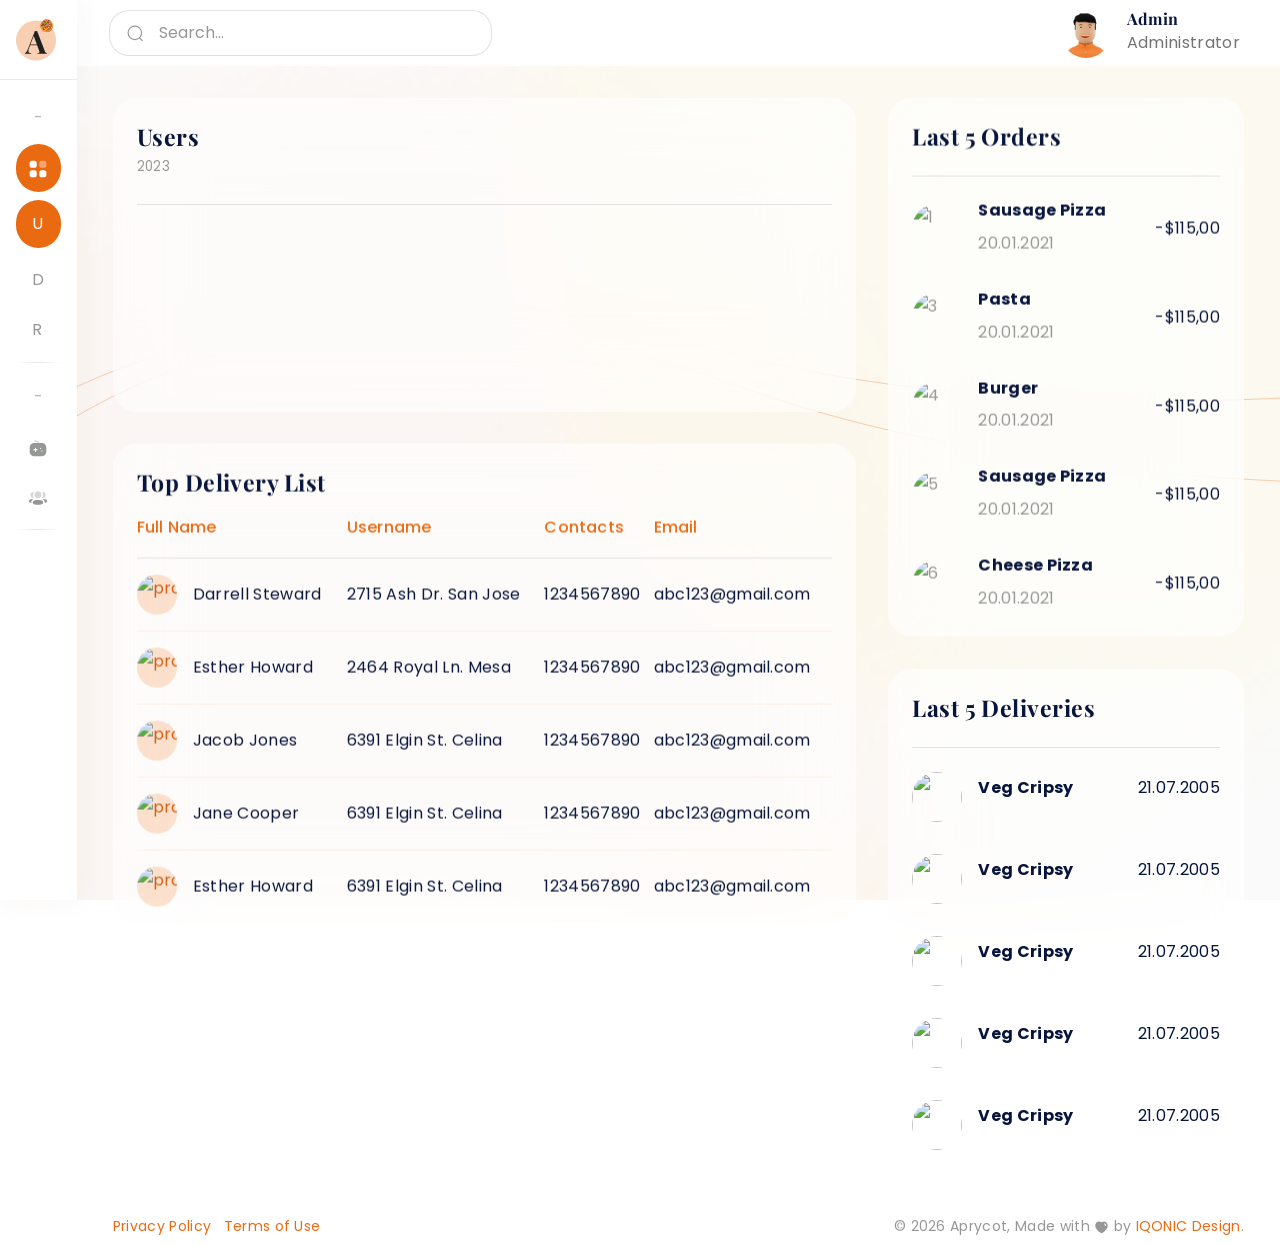
==== dashboard/index.html @ 0c4e1605 "commit" ====
<!DOCTYPE html>
<html lang="en" dir="ltr">

<head>
  <meta charset="utf-8" />
  <meta name="viewport" content="width=device-width, initial-scale=1, shrink-to-fit=no" />
  <title>Aprycot | Restaurant Management Admin Template</title>


  <!-- Favicon -->
  <link rel="shortcut icon" href="../assets/images/favicon.ico" />

  <!-- Library / Plugin Css Build -->
  <link rel="stylesheet" href="../assets/css/core/libs.min.css" />

  <!-- Custom Css -->
  <link rel="stylesheet" href="../assets/css/aprycot.min.css?v=1.0.0" />
</head>

<body class="  " style="
      background: url(../assets/images/dashboard.png);
      background-attachment: fixed;
      background-size: cover;
    ">
  <!-- loader Start -->
  <div id="loading">
    <div class="loader simple-loader">
      <svg width="257" height="76" viewBox="0 0 257 76" fill="none" xmlns="http://www.w3.org/2000/svg">
        <ellipse cx="128.307" cy="41.9999" rx="54.3134" ry="25.4594" fill="white" />
        <ellipse cx="128.307" cy="41.9999" rx="54.3134" ry="25.4594" fill="#EA6A12" fill-opacity="0.32" />
        <path
          d="M75.1193 53.0062C75.4723 53.9024 75.8797 54.5542 76.3413 54.9615C76.803 55.3689 77.2511 55.5861 77.6856 55.6133V56.428C76.0562 56.3465 73.9923 56.3058 71.4939 56.3058C68.7239 56.3058 66.66 56.3465 65.3021 56.428V55.6133C66.3341 55.559 67.0673 55.4368 67.5018 55.2467C67.9363 55.0294 68.1536 54.6628 68.1536 54.1468C68.1536 53.658 67.9906 53.0062 67.6648 52.1915L65.2207 45.511H56.3404L55.2813 48.3217C54.5209 50.277 54.1407 51.7842 54.1407 52.8433C54.1407 53.8481 54.4395 54.5542 55.0369 54.9615C55.6615 55.3417 56.5713 55.559 57.7661 55.6133V56.428C55.9195 56.3465 54.2358 56.3058 52.715 56.3058C51.4658 56.3058 50.4338 56.3465 49.6191 56.428V55.6133C50.9498 55.3689 52.1176 53.9431 53.1224 51.3361L62.4099 27.5061C62.7087 27.5333 63.1839 27.5468 63.8357 27.5468C64.4874 27.5468 64.9491 27.5333 65.2207 27.5061L75.1193 53.0062ZM64.9355 44.6963L60.9027 33.6978L56.6663 44.6963H64.9355Z"
          fill="#222222" />
        <path
          d="M93.409 34.7977C94.8211 34.7977 96.0703 35.1779 97.1566 35.9383C98.27 36.6986 99.1391 37.8392 99.7637 39.36C100.388 40.8808 100.701 42.741 100.701 44.9407C100.701 48.8241 99.8451 51.8113 98.1343 53.9024C96.4505 55.9663 94.1558 56.9983 91.25 56.9983C90.4353 56.9983 89.6614 56.8896 88.9281 56.6724C88.2221 56.4551 87.611 56.1293 87.0951 55.6948V59.7683C87.0951 60.9632 87.3938 61.7914 87.9912 62.2531C88.5887 62.7148 89.512 62.9456 90.7612 62.9456V63.801L89.6614 63.7603C86.647 63.6788 84.7324 63.6381 83.9177 63.6381C83.103 63.6381 81.3922 63.6924 78.7851 63.801V62.9456C79.6813 62.9456 80.3059 62.7419 80.6589 62.3346C81.0391 61.9544 81.2292 61.2347 81.2292 60.1756V39.8081C81.2292 38.5589 81.0255 37.6491 80.6182 37.0788C80.238 36.5085 79.5727 36.2234 78.6222 36.2234V35.368C79.4912 35.4494 80.333 35.4902 81.1477 35.4902C83.5104 35.4902 85.4928 35.3001 87.0951 34.9199V38.6675C87.6654 37.4183 88.4936 36.4678 89.5799 35.8161C90.6662 35.1371 91.9425 34.7977 93.409 34.7977ZM89.6614 55.8984C91.3994 55.8984 92.6486 55.043 93.409 53.3321C94.1694 51.5941 94.5496 49.0685 94.5496 45.7554C94.5496 42.4423 94.2373 40.0797 93.6127 38.6675C93.0152 37.2554 92.1462 36.5493 91.0056 36.5493C90.0823 36.5493 89.254 36.8616 88.5208 37.4862C87.8147 38.1108 87.3395 38.9798 87.0951 40.0932V54.7986C87.7468 55.5318 88.6023 55.8984 89.6614 55.8984Z"
          fill="#222222" />
        <path
          d="M117.63 34.7977C118.852 34.7977 119.776 35.1643 120.4 35.8975C121.025 36.6308 121.337 37.5133 121.337 38.5453C121.337 39.5501 121.039 40.3784 120.441 41.0301C119.871 41.6547 119.11 41.967 118.16 41.967C117.237 41.967 116.503 41.7362 115.96 41.2745C115.417 40.7857 115.146 40.1475 115.146 39.36C115.146 38.0565 115.743 36.9974 116.938 36.1827C116.829 36.1555 116.666 36.1419 116.449 36.1419C116.178 36.1419 115.96 36.1691 115.797 36.2234C114.765 36.3863 113.883 37.0109 113.15 38.0972C112.444 39.1835 112.09 40.2969 112.09 41.4375V52.2323C112.09 53.4815 112.389 54.3505 112.987 54.8393C113.611 55.3281 114.589 55.5725 115.92 55.5725V56.428C115.539 56.428 115.227 56.4144 114.983 56.3872C112.213 56.3058 110.366 56.265 109.443 56.265C108.709 56.265 107.039 56.3058 104.432 56.3872C104.215 56.4144 103.943 56.428 103.618 56.428V55.5725C104.595 55.5725 105.274 55.3689 105.654 54.9615C106.035 54.527 106.225 53.753 106.225 52.6396V39.8081C106.225 38.5589 106.035 37.6491 105.654 37.0788C105.274 36.5085 104.595 36.2234 103.618 36.2234V35.368C104.487 35.4494 105.328 35.4902 106.143 35.4902C108.56 35.4902 110.543 35.3001 112.09 34.9199V38.7082C112.606 37.5405 113.353 36.6036 114.331 35.8975C115.309 35.1643 116.408 34.7977 117.63 34.7977Z"
          fill="#222222" />
        <path
          d="M139.823 35.4902C141.181 35.4902 142.226 35.4494 142.959 35.368V36.1827C142.389 36.3456 141.873 36.6986 141.411 37.2418C140.977 37.7578 140.556 38.5725 140.149 39.6859L132.857 60.1756C132.314 61.5878 131.716 62.5518 131.065 63.0678C130.277 63.7467 129.096 64.0862 127.521 64.0862C126.38 64.0862 125.348 63.801 124.425 63.2307C123.529 62.6876 123.081 61.8865 123.081 60.8274C123.081 59.9855 123.379 59.3066 123.977 58.7906C124.574 58.3018 125.362 58.0574 126.339 58.0574C127.263 58.0574 127.996 58.2746 128.539 58.7091C129.109 59.1708 129.395 59.809 129.395 60.6237C129.395 61.194 129.218 61.71 128.865 62.1716C128.512 62.6604 128.01 63.0271 127.358 63.2715C127.548 63.2986 127.86 63.3122 128.295 63.3122C129.978 63.3122 131.214 62.2395 132.002 60.0941L132.653 58.1389L124.018 38.5046C123.583 37.5812 123.162 36.9702 122.755 36.6715C122.347 36.3728 121.926 36.2234 121.492 36.2234V35.368C123.284 35.5309 125.145 35.6124 127.073 35.6124C128.675 35.6124 130.562 35.5309 132.735 35.368V36.2234C131.866 36.2234 131.214 36.2913 130.78 36.4271C130.372 36.5357 130.169 36.848 130.169 37.364C130.169 37.6627 130.264 38.0429 130.454 38.5046L135.423 50.5214L138.234 42.7003C138.669 41.4239 138.886 40.3376 138.886 39.4415C138.886 37.459 137.881 36.3728 135.871 36.1827V35.368C137.148 35.4494 138.465 35.4902 139.823 35.4902Z"
          fill="#222222" />
        <path
          d="M154.565 34.7977C155.57 34.7977 156.52 34.9063 157.416 35.1236C158.313 35.3408 159.059 35.6395 159.657 36.0197C160.363 36.4542 160.906 37.0109 161.286 37.6899C161.694 38.3416 161.897 39.0613 161.897 39.8488C161.897 40.7993 161.599 41.5869 161.001 42.2115C160.404 42.8089 159.63 43.1076 158.679 43.1076C157.729 43.1076 156.968 42.8361 156.398 42.2929C155.828 41.7498 155.543 41.0166 155.543 40.0932C155.543 39.2785 155.801 38.5725 156.317 37.975C156.833 37.3776 157.471 36.9702 158.231 36.753C158.014 36.4542 157.674 36.2234 157.213 36.0605C156.778 35.8704 156.303 35.7753 155.787 35.7753C154.158 35.7753 152.881 36.6715 151.958 38.4638C151.062 40.229 150.614 42.5509 150.614 45.4295C150.614 48.3353 151.13 50.4264 152.162 51.7027C153.194 52.9791 154.484 53.6173 156.031 53.6173C156.955 53.6173 157.878 53.3729 158.801 52.884C159.752 52.3952 160.607 51.5398 161.368 50.3177L162.06 50.5621C161.517 52.3273 160.567 53.8481 159.209 55.1245C157.851 56.3737 156.099 56.9983 153.954 56.9983C151.157 56.9983 148.876 56.0749 147.111 54.2283C145.345 52.3816 144.463 49.6388 144.463 45.9998C144.463 43.61 144.897 41.5733 145.766 39.8896C146.635 38.2058 147.83 36.9431 149.351 36.1012C150.872 35.2322 152.61 34.7977 154.565 34.7977Z"
          fill="#222222" />
        <path
          d="M202.126 35.368H206.933V36.1827H202.126V52.6396C202.126 53.4543 202.262 54.0382 202.533 54.3912C202.832 54.7171 203.294 54.8801 203.918 54.8801C205.086 54.8801 206.009 54.0654 206.688 52.436L207.381 52.8026C206.349 55.5997 204.489 56.9983 201.8 56.9983C200.008 56.9983 198.65 56.5366 197.727 55.6133C197.156 55.043 196.763 54.3369 196.545 53.4951C196.355 52.626 196.26 51.4447 196.26 49.9511V36.1827H192.838V35.368H196.26V29.9909C198.514 29.9909 200.469 29.5564 202.126 28.6874V35.368Z"
          fill="#222222" />
        <g class="anim_rotate" filter="url(#filter0_d)">
          <path fill-rule="evenodd" clip-rule="evenodd"
            d="M174.417 33.1364C181.15 30.4429 188.725 33.7066 191.339 40.4108C193.953 47.1347 190.612 54.763 183.892 57.4565C177.159 60.15 168.985 57.0829 166.231 49.8282C163.451 42.5735 167.684 35.8299 174.417 33.1364Z"
            fill="#B9592C" />
          <path fill-rule="evenodd" clip-rule="evenodd"
            d="M173.983 31.7009C180.83 28.9681 188.532 32.2711 191.198 39.1129C193.863 45.9351 190.458 53.701 183.61 56.4535C176.763 59.1863 169.061 55.8834 166.396 49.0415C163.743 42.1996 167.135 34.4337 173.983 31.7009Z"
            fill="#FEBD30" />
          <path fill-rule="evenodd" clip-rule="evenodd"
            d="M174.277 32.4676C180.704 29.8921 187.934 33.0181 190.42 39.4274C192.92 45.8367 189.732 53.1111 183.305 55.6867C176.878 58.2622 169.648 55.1362 167.162 48.7268C164.675 42.3175 167.85 35.0431 174.277 32.4676Z"
            fill="#E47B06" />
          <path fill-rule="evenodd" clip-rule="evenodd"
            d="M174.737 32.8216C180.832 30.3837 187.45 33.5884 189.822 39.6635C192.194 45.7386 189.172 52.6395 183.077 55.0774C176.994 57.5153 170.134 54.5662 167.762 48.4911C165.403 42.416 168.655 35.2596 174.737 32.8216Z"
            fill="#FEBD30" />
          <path fill-rule="evenodd" clip-rule="evenodd"
            d="M168.527 45.8369C168.974 45.8369 169.344 46.1909 169.344 46.6235C169.344 47.0562 168.974 47.4102 168.527 47.4102V47.0168C168.757 47.0168 168.948 46.8399 168.948 46.6235C168.948 46.4072 168.757 46.2302 168.527 46.2302V45.8369V45.8369ZM168.527 47.4102C168.081 47.4102 167.711 47.0562 167.711 46.6235C167.711 46.1909 168.081 45.8369 168.527 45.8369V46.2302C168.298 46.2302 168.106 46.4072 168.106 46.6235C168.106 46.8399 168.298 47.0168 168.527 47.0168V47.4102Z"
            fill="#4C3A68" />
          <path fill-rule="evenodd" clip-rule="evenodd"
            d="M168.527 45.66C168.974 45.66 169.343 46.014 169.343 46.4467C169.343 46.8793 168.974 47.2333 168.527 47.2333V46.8596C168.769 46.8596 168.961 46.6827 168.961 46.4467C168.961 46.2107 168.769 46.0337 168.527 46.0337V45.66ZM168.527 47.2136C168.081 47.2136 167.711 46.8596 167.711 46.427C167.711 45.9944 168.081 45.6404 168.527 45.6404V46.014C168.285 46.014 168.093 46.191 168.093 46.427C168.093 46.663 168.285 46.84 168.527 46.84V47.2136Z"
            fill="#634C86" />
          <path fill-rule="evenodd" clip-rule="evenodd"
            d="M177.529 52.4425C177.657 52.2655 177.886 51.1646 178.664 51.1646C180.194 51.1842 180.64 52.4621 180.73 53.4452C180.806 54.3102 179.965 55.3129 179.148 55.4505C178.23 55.6078 176.93 54.9984 176.675 53.976C176.42 52.9733 177.249 52.8554 177.529 52.4425Z"
            fill="#C40202" />
          <path fill-rule="evenodd" clip-rule="evenodd"
            d="M177.529 52.128C177.656 51.9511 177.886 50.8501 178.664 50.8501C180.194 50.8698 180.64 52.1477 180.729 53.1307C180.806 53.9958 179.964 54.9985 179.148 55.1361C178.23 55.2934 176.929 54.6839 176.674 53.6616C176.419 52.6589 177.248 52.5409 177.529 52.128Z"
            fill="url(#paint0_linear)" />
          <path fill-rule="evenodd" clip-rule="evenodd"
            d="M177.643 52.2069C177.758 52.0299 177.975 51.0273 178.676 51.0469C180.066 51.0666 180.474 52.2265 180.563 53.1309C180.627 53.9174 179.862 54.8414 179.122 54.9594C178.281 55.097 177.107 54.5465 176.865 53.6224C176.623 52.6984 177.388 52.6001 177.643 52.2069Z"
            fill="#F07464" />
          <path fill-rule="evenodd" clip-rule="evenodd"
            d="M178.347 52.3053C178.449 52.1087 178.602 51.8925 178.831 51.8728C179.609 51.8335 179.788 52.502 179.801 53.0328C179.813 53.5046 179.341 54.0945 178.921 54.1928C178.449 54.3107 177.735 54.1141 177.646 53.5636C177.594 53.2687 177.76 53.0328 177.888 52.9148C177.735 52.7182 177.531 52.502 177.314 52.325C177.403 52.266 177.48 52.1874 177.531 52.1087C177.556 52.0694 177.594 51.9515 177.658 51.8335C177.888 52.0104 178.092 52.1874 178.347 52.3053Z"
            fill="#FFB596" />
          <path fill-rule="evenodd" clip-rule="evenodd"
            d="M178.422 52.2069C178.205 51.3615 178.74 50.9683 179.595 51.7154C180.181 52.2266 180.219 52.7377 180.079 53.4062C179.99 53.8191 179.493 53.4062 179.595 53.1113C179.926 52.2069 178.779 51.3615 178.791 52.3642C178.791 52.5215 178.485 52.4822 178.422 52.2069Z"
            fill="#E52614" />
          <path fill-rule="evenodd" clip-rule="evenodd"
            d="M177.798 53.0915C176.994 53.2684 176.892 53.9565 177.887 54.4284C178.588 54.7626 179.022 54.5857 179.519 54.1531C179.838 53.8779 179.264 53.583 179.047 53.8189C178.423 54.5267 177.211 53.7992 178.065 53.3864C178.219 53.3077 178.053 53.0325 177.798 53.0915Z"
            fill="#E52614" />
          <path fill-rule="evenodd" clip-rule="evenodd"
            d="M186.889 42.7503C187.016 42.5734 187.246 41.4724 188.024 41.4724C189.554 41.4921 190 42.77 190.09 43.753C190.166 44.6181 189.324 45.6208 188.508 45.7584C187.59 45.9157 186.29 45.3062 186.035 44.2839C185.78 43.2615 186.608 43.1632 186.889 42.7503Z"
            fill="#C40202" />
          <path fill-rule="evenodd" clip-rule="evenodd"
            d="M186.889 42.4356C187.016 42.2587 187.246 41.1577 188.024 41.1577C189.554 41.1774 190 42.4553 190.089 43.4383C190.166 44.3034 189.324 45.3061 188.508 45.4437C187.59 45.601 186.289 44.9915 186.034 43.9692C185.779 42.9665 186.608 42.8485 186.889 42.4356Z"
            fill="url(#paint1_linear)" />
          <path fill-rule="evenodd" clip-rule="evenodd"
            d="M187.005 42.5145C187.119 42.3376 187.336 41.3349 188.037 41.3545C189.427 41.3742 189.848 42.5342 189.925 43.4386C189.988 44.225 189.223 45.149 188.484 45.267C187.642 45.4046 186.469 44.8541 186.227 43.9301C185.984 43.006 186.75 42.9077 187.005 42.5145Z"
            fill="#F07464" />
          <path fill-rule="evenodd" clip-rule="evenodd"
            d="M187.707 42.613C187.809 42.4164 187.962 42.2001 188.192 42.1804C188.969 42.1411 189.148 42.8096 189.161 43.3404C189.173 43.8123 188.702 44.4021 188.281 44.5004C187.809 44.6183 187.095 44.4217 187.006 43.8712C186.955 43.5763 187.12 43.3404 187.248 43.2224C187.095 43.0258 186.891 42.8096 186.674 42.6326C186.763 42.5736 186.84 42.495 186.891 42.4164C186.916 42.377 186.955 42.2591 187.018 42.1411C187.261 42.3181 187.452 42.495 187.707 42.613Z"
            fill="#FFB596" />
          <path fill-rule="evenodd" clip-rule="evenodd"
            d="M187.783 42.5145C187.566 41.6691 188.102 41.2759 188.956 42.023C189.543 42.5342 189.581 43.0454 189.441 43.7138C189.351 44.1267 188.854 43.7138 188.956 43.4189C189.288 42.5145 188.14 41.6691 188.153 42.6718C188.153 42.8291 187.859 42.7898 187.783 42.5145Z"
            fill="#E52614" />
          <path fill-rule="evenodd" clip-rule="evenodd"
            d="M187.158 43.3991C186.354 43.576 186.252 44.2641 187.247 44.736C187.948 45.0702 188.382 44.8933 188.879 44.4608C189.198 44.1855 188.624 43.8906 188.407 44.1265C187.782 44.8343 186.571 44.1069 187.425 43.694C187.578 43.6154 187.413 43.3401 187.158 43.3991Z"
            fill="#E52614" />
          <path fill-rule="evenodd" clip-rule="evenodd"
            d="M183.331 44.2637C183.777 44.2637 184.147 44.6177 184.147 45.0503C184.147 45.4829 183.777 45.8369 183.331 45.8369V45.4436C183.561 45.4436 183.752 45.2666 183.752 45.0503C183.752 44.834 183.561 44.657 183.331 44.657V44.2637ZM183.331 45.8369C182.885 45.8369 182.515 45.4829 182.515 45.0503C182.515 44.6177 182.885 44.2637 183.331 44.2637V44.657C183.101 44.657 182.91 44.834 182.91 45.0503C182.91 45.2666 183.101 45.4436 183.331 45.4436V45.8369Z"
            fill="#4C3A68" />
          <path fill-rule="evenodd" clip-rule="evenodd"
            d="M183.331 44.0671C183.777 44.0671 184.147 44.4211 184.147 44.8538C184.147 45.2864 183.777 45.6404 183.331 45.6404V45.2667C183.573 45.2667 183.765 45.0897 183.765 44.8538C183.765 44.6178 183.573 44.4408 183.331 44.4408V44.0671ZM183.331 45.6404C182.885 45.6404 182.515 45.2864 182.515 44.8538C182.515 44.4211 182.885 44.0671 183.331 44.0671V44.4408C183.089 44.4408 182.897 44.6178 182.897 44.8538C182.897 45.0897 183.089 45.2667 183.331 45.2667V45.6404Z"
            fill="#634C86" />
          <path fill-rule="evenodd" clip-rule="evenodd"
            d="M174.558 51.8137C175.004 51.8137 175.374 52.1677 175.374 52.6003C175.374 53.033 175.004 53.387 174.558 53.387V52.9937C174.787 52.9937 174.979 52.8167 174.979 52.6003C174.979 52.384 174.787 52.207 174.558 52.207V51.8137ZM174.558 53.387C174.111 53.387 173.741 53.033 173.741 52.6003C173.741 52.1677 174.111 51.8137 174.558 51.8137V52.207C174.328 52.207 174.137 52.384 174.137 52.6003C174.137 52.8167 174.328 52.9937 174.558 52.9937V53.387Z"
            fill="#4C3A68" />
          <path fill-rule="evenodd" clip-rule="evenodd"
            d="M174.558 51.6172C175.004 51.6172 175.374 51.9712 175.374 52.4038C175.374 52.8365 175.004 53.1904 174.558 53.1904V52.8168C174.8 52.8168 174.991 52.6398 174.991 52.4038C174.991 52.1678 174.8 51.9908 174.558 51.9908V51.6172ZM174.558 53.1904C174.111 53.1904 173.741 52.8365 173.741 52.4038C173.741 51.9712 174.111 51.6172 174.558 51.6172V51.9908C174.315 51.9908 174.124 52.1678 174.124 52.4038C174.124 52.6398 174.315 52.8168 174.558 52.8168V53.1904Z"
            fill="#634C86" />
          <path fill-rule="evenodd" clip-rule="evenodd"
            d="M174.328 45.8564C174.775 45.8564 175.145 46.2104 175.145 46.6431C175.145 47.0757 174.775 47.4297 174.328 47.4297V47.0364C174.558 47.0364 174.749 46.8594 174.749 46.6431C174.749 46.4267 174.558 46.2498 174.328 46.2498V45.8564ZM174.328 47.4297C173.882 47.4297 173.512 47.0757 173.512 46.6431C173.512 46.2104 173.882 45.8564 174.328 45.8564V46.2498C174.099 46.2498 173.907 46.4267 173.907 46.6431C173.907 46.8594 174.099 47.0364 174.328 47.0364V47.4297Z"
            fill="#4C3A68" />
          <path fill-rule="evenodd" clip-rule="evenodd"
            d="M174.328 45.6796C174.775 45.6796 175.144 46.0336 175.144 46.4662C175.144 46.8988 174.775 47.2528 174.328 47.2528V46.8595C174.57 46.8595 174.762 46.6825 174.762 46.4465C174.762 46.2105 174.57 46.0336 174.328 46.0336V45.6796ZM174.328 47.2332C173.882 47.2332 173.512 46.8792 173.512 46.4465C173.512 46.0139 173.882 45.6599 174.328 45.6599V46.0336C174.086 46.0336 173.894 46.2105 173.894 46.4465C173.894 46.6825 174.086 46.8595 174.328 46.8595V47.2332Z"
            fill="#634C86" />
          <path fill-rule="evenodd" clip-rule="evenodd"
            d="M171.778 35.5149C172.225 35.5149 172.595 35.8689 172.595 36.3015C172.595 36.7342 172.225 37.0881 171.778 37.0881V36.6948C172.008 36.6948 172.199 36.5178 172.199 36.3015C172.199 36.0852 172.008 35.9082 171.778 35.9082V35.5149ZM171.778 37.0881C171.332 37.0881 170.962 36.7342 170.962 36.3015C170.962 35.8689 171.332 35.5149 171.778 35.5149V35.9082C171.549 35.9082 171.357 36.0852 171.357 36.3015C171.357 36.5178 171.549 36.6948 171.778 36.6948V37.0881Z"
            fill="#4C3A68" />
          <path fill-rule="evenodd" clip-rule="evenodd"
            d="M171.778 35.3186C172.225 35.3186 172.595 35.6726 172.595 36.1052C172.595 36.5379 172.225 36.8918 171.778 36.8918V36.5182C172.021 36.5182 172.212 36.3412 172.212 36.1052C172.212 35.8692 172.021 35.6922 171.778 35.6922V35.3186ZM171.778 36.8918C171.332 36.8918 170.962 36.5379 170.962 36.1052C170.962 35.6726 171.332 35.3186 171.778 35.3186V35.6922C171.536 35.6922 171.345 35.8692 171.345 36.1052C171.345 36.3412 171.536 36.5182 171.778 36.5182V36.8918Z"
            fill="#634C86" />
          <path fill-rule="evenodd" clip-rule="evenodd"
            d="M180.998 34.0208C181.445 34.0208 181.814 34.3747 181.814 34.8074C181.814 35.24 181.445 35.594 180.998 35.594V35.2007C181.228 35.2007 181.419 35.0237 181.419 34.8074C181.419 34.5911 181.228 34.4141 180.998 34.4141V34.0208ZM180.998 35.594C180.552 35.594 180.182 35.24 180.182 34.8074C180.182 34.3747 180.552 34.0208 180.998 34.0208V34.4141C180.769 34.4141 180.577 34.5911 180.577 34.8074C180.577 35.0237 180.769 35.2007 180.998 35.2007V35.594Z"
            fill="#4C3A68" />
          <path fill-rule="evenodd" clip-rule="evenodd"
            d="M180.998 33.8242C181.444 33.8242 181.814 34.1782 181.814 34.6108C181.814 35.0435 181.444 35.3975 180.998 35.3975V35.0238C181.24 35.0238 181.432 34.8468 181.432 34.6108C181.432 34.3749 181.24 34.1979 180.998 34.1979V33.8242ZM180.998 35.3975C180.552 35.3975 180.182 35.0435 180.182 34.6108C180.182 34.1782 180.552 33.8242 180.998 33.8242V34.1979C180.756 34.1979 180.564 34.3749 180.564 34.6108C180.564 34.8468 180.756 35.0238 180.998 35.0238V35.3975Z"
            fill="#634C86" />
          <path fill-rule="evenodd" clip-rule="evenodd"
            d="M174.635 38.5036C175.081 38.5036 175.451 38.8575 175.451 39.2902C175.451 39.7228 175.081 40.0768 174.635 40.0768V39.6835C174.864 39.6835 175.056 39.5065 175.056 39.2902C175.056 39.0739 174.864 38.8969 174.635 38.8969V38.5036ZM174.635 40.0571C174.188 40.0571 173.818 39.7032 173.818 39.2705C173.818 38.8379 174.188 38.4839 174.635 38.4839V38.8772C174.405 38.8772 174.214 39.0542 174.214 39.2705C174.214 39.4868 174.405 39.6638 174.635 39.6638V40.0571Z"
            fill="#4C3A68" />
          <path fill-rule="evenodd" clip-rule="evenodd"
            d="M174.635 38.307C175.081 38.307 175.451 38.661 175.451 39.0936C175.451 39.5263 175.081 39.8803 174.635 39.8803V39.5066C174.877 39.5066 175.068 39.3296 175.068 39.0936C175.068 38.8577 174.877 38.6807 174.635 38.6807V38.307ZM174.635 39.8606C174.188 39.8606 173.818 39.5066 173.818 39.074C173.818 38.6413 174.188 38.2874 174.635 38.2874V38.661C174.392 38.661 174.201 38.838 174.201 39.074C174.201 39.31 174.392 39.487 174.635 39.487V39.8606Z"
            fill="#634C86" />
          <path fill-rule="evenodd" clip-rule="evenodd"
            d="M179.225 48.0977C179.672 48.0977 180.042 48.4516 180.042 48.8843C180.042 49.3169 179.672 49.6709 179.225 49.6709V49.2776C179.455 49.2776 179.646 49.1006 179.646 48.8843C179.646 48.668 179.455 48.491 179.225 48.491V48.0977ZM179.225 49.6709C178.779 49.6709 178.409 49.3169 178.409 48.8843C178.409 48.4516 178.779 48.0977 179.225 48.0977V48.491C178.996 48.491 178.804 48.668 178.804 48.8843C178.804 49.1006 178.996 49.2776 179.225 49.2776V49.6709Z"
            fill="#4C3A68" />
          <path fill-rule="evenodd" clip-rule="evenodd"
            d="M179.225 47.9011C179.672 47.9011 180.041 48.2551 180.041 48.6877C180.041 49.1204 179.672 49.4744 179.225 49.4744V49.1007C179.467 49.1007 179.659 48.9237 179.659 48.6877C179.659 48.4518 179.467 48.2748 179.225 48.2748V47.9011ZM179.225 49.4744C178.779 49.4744 178.409 49.1204 178.409 48.6877C178.409 48.2551 178.779 47.9011 179.225 47.9011V48.2748C178.983 48.2748 178.791 48.4518 178.791 48.6877C178.791 48.9237 178.983 49.1007 179.225 49.1007V49.4744Z"
            fill="#634C86" />
          <path fill-rule="evenodd" clip-rule="evenodd"
            d="M184.416 52.1086C184.862 52.1086 185.232 52.4626 185.232 52.8953C185.232 53.3279 184.862 53.6819 184.416 53.6819V53.2886C184.645 53.2886 184.836 53.1116 184.836 52.8953C184.836 52.6789 184.645 52.502 184.416 52.502V52.1086ZM184.416 53.6819C183.969 53.6819 183.599 53.3279 183.599 52.8953C183.599 52.4626 183.969 52.1086 184.416 52.1086V52.502C184.186 52.502 183.995 52.6789 183.995 52.8953C183.995 53.1116 184.186 53.2886 184.416 53.2886V53.6819Z"
            fill="#4C3A68" />
          <path fill-rule="evenodd" clip-rule="evenodd"
            d="M184.415 51.9121C184.862 51.9121 185.232 52.2661 185.232 52.6987C185.232 53.1314 184.862 53.4854 184.415 53.4854V53.1117C184.658 53.1117 184.849 52.9347 184.849 52.6987C184.849 52.4627 184.658 52.2858 184.415 52.2858V51.9121ZM184.415 53.4854C183.969 53.4854 183.599 53.1314 183.599 52.6987C183.599 52.2661 183.969 51.9121 184.415 51.9121V52.2858C184.173 52.2858 183.982 52.4627 183.982 52.6987C183.982 52.9347 184.173 53.1117 184.415 53.1117V53.4854Z"
            fill="#634C86" />
          <path fill-rule="evenodd" clip-rule="evenodd"
            d="M168.731 45.3647C169.471 45.3647 170.057 44.7946 170.057 44.0868C170.057 43.379 169.458 42.8088 168.731 42.8088C167.992 42.8088 167.405 43.379 167.405 44.0868C167.392 44.7946 167.992 45.3647 168.731 45.3647Z"
            fill="#692C2D" />
          <path fill-rule="evenodd" clip-rule="evenodd"
            d="M168.731 45.1486C169.471 45.1486 170.057 44.5785 170.057 43.8707C170.057 43.1629 169.458 42.5928 168.731 42.5928C167.991 42.5928 167.405 43.1629 167.405 43.8707C167.392 44.5785 167.991 45.1486 168.731 45.1486Z"
            fill="#6E2E2E" />
          <path fill-rule="evenodd" clip-rule="evenodd"
            d="M168.732 45.09C169.421 45.09 169.994 44.5395 169.994 43.8907C169.994 43.2222 169.433 42.6914 168.732 42.6914C168.043 42.6914 167.47 43.2419 167.47 43.8907C167.47 44.5395 168.031 45.09 168.732 45.09Z"
            fill="#8B3236" />
          <path
            d="M167.761 43.6156C167.811 43.6156 167.851 43.5716 167.851 43.5173C167.851 43.463 167.811 43.4189 167.761 43.4189C167.712 43.4189 167.672 43.463 167.672 43.5173C167.672 43.5716 167.712 43.6156 167.761 43.6156Z"
            fill="#DDCBBA" />
          <path
            d="M167.98 43.9299C168.079 43.9299 168.159 43.8594 168.159 43.7726C168.159 43.6857 168.079 43.6152 167.98 43.6152C167.881 43.6152 167.801 43.6857 167.801 43.7726C167.801 43.8594 167.881 43.9299 167.98 43.9299Z"
            fill="#DDCBBA" />
          <path
            d="M169.497 43.7135C169.547 43.7135 169.587 43.6695 169.587 43.6152C169.587 43.5609 169.547 43.5168 169.497 43.5168C169.448 43.5168 169.408 43.5609 169.408 43.6152C169.408 43.6695 169.448 43.7135 169.497 43.7135Z"
            fill="#DDCBBA" />
          <path
            d="M169.726 44.028C169.825 44.028 169.905 43.9576 169.905 43.8707C169.905 43.7838 169.825 43.7134 169.726 43.7134C169.628 43.7134 169.548 43.7838 169.548 43.8707C169.548 43.9576 169.628 44.028 169.726 44.028Z"
            fill="#DDCBBA" />
          <path
            d="M167.902 44.3431C167.951 44.3431 167.991 44.2991 167.991 44.2448C167.991 44.1905 167.951 44.1465 167.902 44.1465C167.852 44.1465 167.812 44.1905 167.812 44.2448C167.812 44.2991 167.852 44.3431 167.902 44.3431Z"
            fill="#DDCBBA" />
          <path
            d="M168.999 44.3823C169.098 44.3823 169.178 44.3118 169.178 44.225C169.178 44.1381 169.098 44.0676 168.999 44.0676C168.901 44.0676 168.821 44.1381 168.821 44.225C168.821 44.3118 168.901 44.3823 168.999 44.3823Z"
            fill="#DDCBBA" />
          <path
            d="M168.541 42.986C168.611 42.986 168.668 42.9332 168.668 42.868C168.668 42.8028 168.611 42.75 168.541 42.75C168.47 42.75 168.413 42.8028 168.413 42.868C168.413 42.9332 168.47 42.986 168.541 42.986Z"
            fill="#DDCBBA" />
          <path
            d="M168.795 43.2612C168.893 43.2612 168.973 43.1907 168.973 43.1039C168.973 43.017 168.893 42.9465 168.795 42.9465C168.696 42.9465 168.616 43.017 168.616 43.1039C168.616 43.1907 168.696 43.2612 168.795 43.2612Z"
            fill="#DDCBBA" />
          <path
            d="M168.438 44.9323C168.536 44.9323 168.616 44.8619 168.616 44.775C168.616 44.6881 168.536 44.6177 168.438 44.6177C168.339 44.6177 168.259 44.6881 168.259 44.775C168.259 44.8619 168.339 44.9323 168.438 44.9323Z"
            fill="#DDCBBA" />
          <path
            d="M169.406 44.441C169.455 44.441 169.495 44.397 169.495 44.3427C169.495 44.2884 169.455 44.2444 169.406 44.2444C169.357 44.2444 169.317 44.2884 169.317 44.3427C169.317 44.397 169.357 44.441 169.406 44.441Z"
            fill="#DDCBBA" />
          <path
            d="M168.617 43.5958C168.667 43.5958 168.707 43.5518 168.707 43.4975C168.707 43.4432 168.667 43.3992 168.617 43.3992C168.568 43.3992 168.528 43.4432 168.528 43.4975C168.528 43.5518 168.568 43.5958 168.617 43.5958Z"
            fill="#DDCBBA" />
          <path
            d="M169.255 43.0844C169.305 43.0844 169.345 43.0403 169.345 42.986C169.345 42.9317 169.305 42.8877 169.255 42.8877C169.206 42.8877 169.166 42.9317 169.166 42.986C169.166 43.0403 169.206 43.0844 169.255 43.0844Z"
            fill="#DDCBBA" />
          <path
            d="M168.196 43.399C168.245 43.399 168.285 43.355 168.285 43.3007C168.285 43.2464 168.245 43.2024 168.196 43.2024C168.147 43.2024 168.107 43.2464 168.107 43.3007C168.107 43.355 168.147 43.399 168.196 43.399Z"
            fill="#DDCBBA" />
          <path
            d="M168.299 44.5004C168.37 44.5004 168.427 44.4476 168.427 44.3824C168.427 44.3172 168.37 44.2644 168.299 44.2644C168.229 44.2644 168.172 44.3172 168.172 44.3824C168.172 44.4476 168.229 44.5004 168.299 44.5004Z"
            fill="#DDCBBA" />
          <path fill-rule="evenodd" clip-rule="evenodd"
            d="M172.925 44.9909C173.665 44.9909 174.251 44.4208 174.251 43.713C174.251 43.0052 173.652 42.4351 172.925 42.4351C172.186 42.4351 171.586 43.0052 171.586 43.713C171.586 44.4208 172.186 44.9909 172.925 44.9909Z"
            fill="#692C2D" />
          <path fill-rule="evenodd" clip-rule="evenodd"
            d="M172.926 44.7749C173.666 44.7749 174.252 44.2047 174.252 43.4969C174.252 42.7891 173.653 42.219 172.926 42.219C172.187 42.2387 171.587 42.8088 171.587 43.5166C171.587 44.2047 172.187 44.7749 172.926 44.7749Z"
            fill="#6E2E2E" />
          <path fill-rule="evenodd" clip-rule="evenodd"
            d="M172.925 44.7162C173.614 44.7162 174.187 44.1657 174.187 43.5169C174.187 42.8485 173.626 42.3176 172.925 42.3176C172.236 42.3176 171.663 42.8681 171.663 43.5169C171.663 44.1657 172.224 44.7162 172.925 44.7162Z"
            fill="#8B3236" />
          <path
            d="M171.956 43.2418C172.005 43.2418 172.045 43.1978 172.045 43.1435C172.045 43.0892 172.005 43.0452 171.956 43.0452C171.907 43.0452 171.867 43.0892 171.867 43.1435C171.867 43.1978 171.907 43.2418 171.956 43.2418Z"
            fill="#DDCBBA" />
          <path
            d="M172.187 43.5759C172.285 43.5759 172.365 43.5054 172.365 43.4186C172.365 43.3317 172.285 43.2612 172.187 43.2612C172.088 43.2612 172.008 43.3317 172.008 43.4186C172.008 43.5054 172.088 43.5759 172.187 43.5759Z"
            fill="#DDCBBA" />
          <path
            d="M173.702 43.3395C173.752 43.3395 173.792 43.2955 173.792 43.2411C173.792 43.1868 173.752 43.1428 173.702 43.1428C173.653 43.1428 173.613 43.1868 173.613 43.2411C173.613 43.2955 173.653 43.3395 173.702 43.3395Z"
            fill="#DDCBBA" />
          <path
            d="M173.918 43.6542C174.017 43.6542 174.097 43.5838 174.097 43.4969C174.097 43.41 174.017 43.3396 173.918 43.3396C173.82 43.3396 173.74 43.41 173.74 43.4969C173.74 43.5838 173.82 43.6542 173.918 43.6542Z"
            fill="#DDCBBA" />
          <path
            d="M172.097 43.9891C172.147 43.9891 172.187 43.9451 172.187 43.8908C172.187 43.8365 172.147 43.7925 172.097 43.7925C172.048 43.7925 172.008 43.8365 172.008 43.8908C172.008 43.9451 172.048 43.9891 172.097 43.9891Z"
            fill="#DDCBBA" />
          <path
            d="M173.195 44.0085C173.293 44.0085 173.373 43.9381 173.373 43.8512C173.373 43.7643 173.293 43.6938 173.195 43.6938C173.096 43.6938 173.016 43.7643 173.016 43.8512C173.016 43.9381 173.096 44.0085 173.195 44.0085Z"
            fill="#DDCBBA" />
          <path
            d="M172.733 42.6122C172.804 42.6122 172.861 42.5594 172.861 42.4942C172.861 42.429 172.804 42.3762 172.733 42.3762C172.663 42.3762 172.606 42.429 172.606 42.4942C172.606 42.5594 172.663 42.6122 172.733 42.6122Z"
            fill="#DDCBBA" />
          <path
            d="M172.989 42.8874C173.088 42.8874 173.168 42.817 173.168 42.7301C173.168 42.6432 173.088 42.5728 172.989 42.5728C172.89 42.5728 172.811 42.6432 172.811 42.7301C172.811 42.817 172.89 42.8874 172.989 42.8874Z"
            fill="#DDCBBA" />
          <path
            d="M172.644 44.5585C172.742 44.5585 172.822 44.4881 172.822 44.4012C172.822 44.3143 172.742 44.2439 172.644 44.2439C172.545 44.2439 172.465 44.3143 172.465 44.4012C172.465 44.4881 172.545 44.5585 172.644 44.5585Z"
            fill="#DDCBBA" />
          <path
            d="M173.602 44.0673C173.652 44.0673 173.692 44.0232 173.692 43.9689C173.692 43.9146 173.652 43.8706 173.602 43.8706C173.553 43.8706 173.513 43.9146 173.513 43.9689C173.513 44.0232 173.553 44.0673 173.602 44.0673Z"
            fill="#DDCBBA" />
          <path
            d="M172.81 43.2223C172.86 43.2223 172.9 43.1783 172.9 43.124C172.9 43.0697 172.86 43.0256 172.81 43.0256C172.761 43.0256 172.721 43.0697 172.721 43.124C172.721 43.1783 172.761 43.2223 172.81 43.2223Z"
            fill="#DDCBBA" />
          <path
            d="M173.448 42.7106C173.497 42.7106 173.537 42.6665 173.537 42.6122C173.537 42.5579 173.497 42.5139 173.448 42.5139C173.398 42.5139 173.358 42.5579 173.358 42.6122C173.358 42.6665 173.398 42.7106 173.448 42.7106Z"
            fill="#DDCBBA" />
          <path
            d="M172.389 43.0253C172.439 43.0253 172.478 42.9812 172.478 42.9269C172.478 42.8726 172.439 42.8286 172.389 42.8286C172.34 42.8286 172.3 42.8726 172.3 42.9269C172.3 42.9812 172.34 43.0253 172.389 43.0253Z"
            fill="#DDCBBA" />
          <path
            d="M172.492 44.1266C172.562 44.1266 172.619 44.0738 172.619 44.0086C172.619 43.9435 172.562 43.8906 172.492 43.8906C172.421 43.8906 172.364 43.9435 172.364 44.0086C172.364 44.0738 172.421 44.1266 172.492 44.1266Z"
            fill="#DDCBBA" />
          <path
            d="M176.317 49.8278C177.05 49.8278 177.643 49.2557 177.643 48.5499C177.643 47.8441 177.05 47.272 176.317 47.272C175.585 47.272 174.991 47.8441 174.991 48.5499C174.991 49.2557 175.585 49.8278 176.317 49.8278Z"
            fill="#692C2D" />
          <path
            d="M176.317 49.6313C177.05 49.6313 177.643 49.0592 177.643 48.3534C177.643 47.6476 177.05 47.0754 176.317 47.0754C175.585 47.0754 174.991 47.6476 174.991 48.3534C174.991 49.0592 175.585 49.6313 176.317 49.6313Z"
            fill="#6E2E2E" />
          <path
            d="M176.317 49.5524C177.014 49.5524 177.58 49.0155 177.58 48.3531C177.58 47.6907 177.014 47.1538 176.317 47.1538C175.62 47.1538 175.055 47.6907 175.055 48.3531C175.055 49.0155 175.62 49.5524 176.317 49.5524Z"
            fill="#8B3236" />
          <path
            d="M175.361 48.0983C175.41 48.0983 175.45 48.0542 175.45 47.9999C175.45 47.9456 175.41 47.9016 175.361 47.9016C175.311 47.9016 175.271 47.9456 175.271 47.9999C175.271 48.0542 175.311 48.0983 175.361 48.0983Z"
            fill="#DDCBBA" />
          <path
            d="M175.577 48.4128C175.675 48.4128 175.755 48.3424 175.755 48.2555C175.755 48.1686 175.675 48.0981 175.577 48.0981C175.478 48.0981 175.398 48.1686 175.398 48.2555C175.398 48.3424 175.478 48.4128 175.577 48.4128Z"
            fill="#DDCBBA" />
          <path
            d="M177.096 48.1764C177.145 48.1764 177.185 48.1324 177.185 48.0781C177.185 48.0238 177.145 47.9797 177.096 47.9797C177.046 47.9797 177.006 48.0238 177.006 48.0781C177.006 48.1324 177.046 48.1764 177.096 48.1764Z"
            fill="#DDCBBA" />
          <path
            d="M177.326 48.5107C177.424 48.5107 177.504 48.4403 177.504 48.3534C177.504 48.2665 177.424 48.196 177.326 48.196C177.227 48.196 177.147 48.2665 177.147 48.3534C177.147 48.4403 177.227 48.5107 177.326 48.5107Z"
            fill="#DDCBBA" />
          <path
            d="M175.502 48.8258C175.551 48.8258 175.591 48.7818 175.591 48.7275C175.591 48.6732 175.551 48.6292 175.502 48.6292C175.453 48.6292 175.413 48.6732 175.413 48.7275C175.413 48.7818 175.453 48.8258 175.502 48.8258Z"
            fill="#DDCBBA" />
          <path
            d="M176.599 48.8649C176.698 48.8649 176.778 48.7945 176.778 48.7076C176.778 48.6207 176.698 48.5503 176.599 48.5503C176.501 48.5503 176.421 48.6207 176.421 48.7076C176.421 48.7945 176.501 48.8649 176.599 48.8649Z"
            fill="#DDCBBA" />
          <path
            d="M176.138 47.4687C176.208 47.4687 176.265 47.4158 176.265 47.3507C176.265 47.2855 176.208 47.2327 176.138 47.2327C176.067 47.2327 176.01 47.2855 176.01 47.3507C176.01 47.4158 176.067 47.4687 176.138 47.4687Z"
            fill="#DDCBBA" />
          <path
            d="M176.394 47.7438C176.493 47.7438 176.572 47.6734 176.572 47.5865C176.572 47.4996 176.493 47.4292 176.394 47.4292C176.295 47.4292 176.215 47.4996 176.215 47.5865C176.215 47.6734 176.295 47.7438 176.394 47.7438Z"
            fill="#DDCBBA" />
          <path
            d="M176.037 49.3955C176.136 49.3955 176.216 49.325 176.216 49.2381C176.216 49.1512 176.136 49.0808 176.037 49.0808C175.938 49.0808 175.858 49.1512 175.858 49.2381C175.858 49.325 175.938 49.3955 176.037 49.3955Z"
            fill="#DDCBBA" />
          <path
            d="M177.007 48.9237C177.056 48.9237 177.096 48.8797 177.096 48.8254C177.096 48.7711 177.056 48.7271 177.007 48.7271C176.958 48.7271 176.918 48.7711 176.918 48.8254C176.918 48.8797 176.958 48.9237 177.007 48.9237Z"
            fill="#DDCBBA" />
          <path
            d="M176.216 48.0787C176.265 48.0787 176.305 48.0347 176.305 47.9804C176.305 47.9261 176.265 47.8821 176.216 47.8821C176.166 47.8821 176.126 47.9261 176.126 47.9804C176.126 48.0347 176.166 48.0787 176.216 48.0787Z"
            fill="#DDCBBA" />
          <path
            d="M176.841 47.567C176.89 47.567 176.93 47.523 176.93 47.4687C176.93 47.4144 176.89 47.3704 176.841 47.3704C176.792 47.3704 176.752 47.4144 176.752 47.4687C176.752 47.523 176.792 47.567 176.841 47.567Z"
            fill="#DDCBBA" />
          <path
            d="M175.794 47.8817C175.843 47.8817 175.883 47.8377 175.883 47.7834C175.883 47.7291 175.843 47.6851 175.794 47.6851C175.745 47.6851 175.705 47.7291 175.705 47.7834C175.705 47.8377 175.745 47.8817 175.794 47.8817Z"
            fill="#DDCBBA" />
          <path
            d="M175.896 48.9831C175.967 48.9831 176.024 48.9302 176.024 48.8651C176.024 48.7999 175.967 48.7471 175.896 48.7471C175.826 48.7471 175.769 48.7999 175.769 48.8651C175.769 48.9302 175.826 48.9831 175.896 48.9831Z"
            fill="#DDCBBA" />
          <path fill-rule="evenodd" clip-rule="evenodd"
            d="M172.3 53.1701C173.039 53.1701 173.626 52.6 173.626 51.8922C173.626 51.1844 173.026 50.6143 172.3 50.6143C171.56 50.6143 170.973 51.1844 170.973 51.8922C170.961 52.6 171.56 53.1701 172.3 53.1701Z"
            fill="#692C2D" />
          <path fill-rule="evenodd" clip-rule="evenodd"
            d="M172.302 52.9736C173.041 52.9736 173.628 52.4034 173.628 51.6957C173.628 50.9879 173.028 50.4177 172.302 50.4177C171.562 50.4177 170.975 50.9879 170.975 51.6957C170.963 52.3838 171.562 52.9736 172.302 52.9736Z"
            fill="#6E2E2E" />
          <path fill-rule="evenodd" clip-rule="evenodd"
            d="M172.301 52.8954C172.989 52.8954 173.563 52.3449 173.563 51.6961C173.563 51.0277 173.002 50.4968 172.301 50.4968C171.612 50.4968 171.038 51.0473 171.038 51.6961C171.038 52.3449 171.599 52.8954 172.301 52.8954Z"
            fill="#8B3236" />
          <path
            d="M171.329 51.4403C171.378 51.4403 171.418 51.3963 171.418 51.342C171.418 51.2877 171.378 51.2437 171.329 51.2437C171.28 51.2437 171.24 51.2877 171.24 51.342C171.24 51.3963 171.28 51.4403 171.329 51.4403Z"
            fill="#DDCBBA" />
          <path
            d="M171.548 51.7548C171.646 51.7548 171.726 51.6844 171.726 51.5975C171.726 51.5106 171.646 51.4402 171.548 51.4402C171.449 51.4402 171.369 51.5106 171.369 51.5975C171.369 51.6844 171.449 51.7548 171.548 51.7548Z"
            fill="#DDCBBA" />
          <path
            d="M173.066 51.5189C173.115 51.5189 173.155 51.4749 173.155 51.4206C173.155 51.3663 173.115 51.3223 173.066 51.3223C173.016 51.3223 172.976 51.3663 172.976 51.4206C172.976 51.4749 173.016 51.5189 173.066 51.5189Z"
            fill="#DDCBBA" />
          <path
            d="M173.295 51.8335C173.393 51.8335 173.473 51.763 173.473 51.6761C173.473 51.5892 173.393 51.5188 173.295 51.5188C173.196 51.5188 173.116 51.5892 173.116 51.6761C173.116 51.763 173.196 51.8335 173.295 51.8335Z"
            fill="#DDCBBA" />
          <path
            d="M171.47 52.1683C171.519 52.1683 171.559 52.1243 171.559 52.07C171.559 52.0157 171.519 51.9717 171.47 51.9717C171.421 51.9717 171.381 52.0157 171.381 52.07C171.381 52.1243 171.421 52.1683 171.47 52.1683Z"
            fill="#DDCBBA" />
          <path
            d="M172.567 52.1875C172.666 52.1875 172.746 52.117 172.746 52.0301C172.746 51.9432 172.666 51.8728 172.567 51.8728C172.469 51.8728 172.389 51.9432 172.389 52.0301C172.389 52.117 172.469 52.1875 172.567 52.1875Z"
            fill="#DDCBBA" />
          <path
            d="M172.109 50.8109C172.18 50.8109 172.237 50.7581 172.237 50.6929C172.237 50.6278 172.18 50.575 172.109 50.575C172.039 50.575 171.982 50.6278 171.982 50.6929C171.982 50.7581 172.039 50.8109 172.109 50.8109Z"
            fill="#DDCBBA" />
          <path
            d="M172.363 51.0666C172.462 51.0666 172.541 50.9962 172.541 50.9093C172.541 50.8224 172.462 50.752 172.363 50.752C172.264 50.752 172.184 50.8224 172.184 50.9093C172.184 50.9962 172.264 51.0666 172.363 51.0666Z"
            fill="#DDCBBA" />
          <path
            d="M172.006 52.7377C172.105 52.7377 172.185 52.6673 172.185 52.5804C172.185 52.4935 172.105 52.4231 172.006 52.4231C171.907 52.4231 171.827 52.4935 171.827 52.5804C171.827 52.6673 171.907 52.7377 172.006 52.7377Z"
            fill="#DDCBBA" />
          <path
            d="M172.975 52.2465C173.024 52.2465 173.064 52.2024 173.064 52.1481C173.064 52.0938 173.024 52.0498 172.975 52.0498C172.925 52.0498 172.885 52.0938 172.885 52.1481C172.885 52.2024 172.925 52.2465 172.975 52.2465Z"
            fill="#DDCBBA" />
          <path
            d="M172.186 51.4008C172.235 51.4008 172.275 51.3567 172.275 51.3024C172.275 51.2481 172.235 51.2041 172.186 51.2041C172.136 51.2041 172.096 51.2481 172.096 51.3024C172.096 51.3567 172.136 51.4008 172.186 51.4008Z"
            fill="#DDCBBA" />
          <path
            d="M172.824 50.8898C172.873 50.8898 172.913 50.8457 172.913 50.7914C172.913 50.7371 172.873 50.6931 172.824 50.6931C172.774 50.6931 172.734 50.7371 172.734 50.7914C172.734 50.8457 172.774 50.8898 172.824 50.8898Z"
            fill="#DDCBBA" />
          <path
            d="M171.764 51.2042C171.814 51.2042 171.854 51.1602 171.854 51.1059C171.854 51.0516 171.814 51.0076 171.764 51.0076C171.715 51.0076 171.675 51.0516 171.675 51.1059C171.675 51.1602 171.715 51.2042 171.764 51.2042Z"
            fill="#DDCBBA" />
          <path
            d="M171.865 52.3253C171.935 52.3253 171.992 52.2725 171.992 52.2073C171.992 52.1422 171.935 52.0894 171.865 52.0894C171.794 52.0894 171.737 52.1422 171.737 52.2073C171.737 52.2725 171.794 52.3253 171.865 52.3253Z"
            fill="#DDCBBA" />
          <path fill-rule="evenodd" clip-rule="evenodd"
            d="M172.262 47.7049C172.134 47.528 171.905 46.427 171.127 46.427C169.597 46.4467 169.151 47.7246 169.061 48.7076C168.985 49.5727 169.826 50.5754 170.642 50.713C171.561 50.8703 172.861 50.2608 173.116 49.2385C173.371 48.2358 172.542 48.1375 172.262 47.7049Z"
            fill="#C40202" />
          <path fill-rule="evenodd" clip-rule="evenodd"
            d="M172.264 47.3902C172.136 47.2133 171.907 46.1123 171.129 46.1123C169.599 46.132 169.153 47.4099 169.063 48.3929C168.987 49.258 169.828 50.2607 170.645 50.3983C171.563 50.5556 172.863 49.9461 173.118 48.9238C173.373 47.9211 172.545 47.8228 172.264 47.3902Z"
            fill="url(#paint2_linear)" />
          <path fill-rule="evenodd" clip-rule="evenodd"
            d="M172.148 47.4886C172.033 47.3117 171.817 46.309 171.115 46.3287C169.725 46.3483 169.304 47.5083 169.228 48.4127C169.164 49.1991 169.929 50.1231 170.669 50.2411C171.511 50.3787 172.684 49.8282 172.926 48.9042C173.168 47.9605 172.403 47.8818 172.148 47.4886Z"
            fill="#F07464" />
          <path fill-rule="evenodd" clip-rule="evenodd"
            d="M171.446 47.5871C171.344 47.3905 171.191 47.1742 170.961 47.1546C170.183 47.1152 170.005 47.7837 169.992 48.3145C169.979 48.7864 170.451 49.3762 170.872 49.4745C171.344 49.5925 172.058 49.3959 172.147 48.8454C172.198 48.5505 172.032 48.3145 171.905 48.1966C172.058 48 172.262 47.7837 172.479 47.6067C172.389 47.5478 172.313 47.4691 172.262 47.3905C172.236 47.3512 172.198 47.2332 172.134 47.1152C171.892 47.2922 171.701 47.4691 171.446 47.5871Z"
            fill="#FFB596" />
          <path fill-rule="evenodd" clip-rule="evenodd"
            d="M171.369 47.4886C171.586 46.6432 171.051 46.25 170.196 46.9971C169.61 47.5083 169.571 48.0195 169.712 48.6879C169.801 49.1008 170.298 48.6879 170.196 48.393C169.865 47.4887 171.012 46.6432 171 47.6459C171 47.8032 171.293 47.7639 171.369 47.4886Z"
            fill="#E52614" />
          <path fill-rule="evenodd" clip-rule="evenodd"
            d="M171.993 48.3732C172.797 48.5502 172.899 49.2383 171.904 49.7101C171.203 50.0444 170.769 49.8674 170.272 49.4349C169.953 49.1596 170.527 48.8647 170.743 49.1006C171.368 49.8084 172.58 49.081 171.725 48.6681C171.572 48.5895 171.738 48.3142 171.993 48.3732Z"
            fill="#E52614" />
          <path fill-rule="evenodd" clip-rule="evenodd"
            d="M173.895 37.9729C174.634 37.9729 175.221 37.4027 175.221 36.6949C175.221 35.9871 174.621 35.417 173.895 35.417C173.155 35.417 172.568 35.9871 172.568 36.6949C172.556 37.4027 173.155 37.9729 173.895 37.9729Z"
            fill="#692C2D" />
          <path fill-rule="evenodd" clip-rule="evenodd"
            d="M173.895 37.7563C174.634 37.7563 175.221 37.1862 175.221 36.4784C175.221 35.7706 174.621 35.2004 173.895 35.2004C173.155 35.2004 172.568 35.7706 172.568 36.4784C172.556 37.1862 173.155 37.7563 173.895 37.7563Z"
            fill="#6E2E2E" />
          <path fill-rule="evenodd" clip-rule="evenodd"
            d="M173.896 37.6977C174.584 37.6977 175.158 37.1472 175.158 36.4984C175.158 35.8299 174.597 35.2991 173.896 35.2991C173.207 35.2991 172.633 35.8496 172.633 36.4984C172.633 37.1472 173.207 37.6977 173.896 37.6977Z"
            fill="#8B3236" />
          <path
            d="M172.927 36.2428C172.976 36.2428 173.016 36.1988 173.016 36.1445C173.016 36.0902 172.976 36.0461 172.927 36.0461C172.878 36.0461 172.838 36.0902 172.838 36.1445C172.838 36.1988 172.878 36.2428 172.927 36.2428Z"
            fill="#DDCBBA" />
          <path
            d="M173.157 36.5571C173.256 36.5571 173.336 36.4866 173.336 36.3998C173.336 36.3129 173.256 36.2424 173.157 36.2424C173.058 36.2424 172.978 36.3129 172.978 36.3998C172.978 36.4866 173.058 36.5571 173.157 36.5571Z"
            fill="#DDCBBA" />
          <path
            d="M174.675 36.3209C174.725 36.3209 174.765 36.2769 174.765 36.2226C174.765 36.1683 174.725 36.1243 174.675 36.1243C174.626 36.1243 174.586 36.1683 174.586 36.2226C174.586 36.2769 174.626 36.3209 174.675 36.3209Z"
            fill="#DDCBBA" />
          <path
            d="M174.89 36.6357C174.989 36.6357 175.069 36.5653 175.069 36.4784C175.069 36.3915 174.989 36.321 174.89 36.321C174.791 36.321 174.712 36.3915 174.712 36.4784C174.712 36.5653 174.791 36.6357 174.89 36.6357Z"
            fill="#DDCBBA" />
          <path
            d="M173.068 36.9703C173.117 36.9703 173.157 36.9263 173.157 36.872C173.157 36.8177 173.117 36.7737 173.068 36.7737C173.018 36.7737 172.978 36.8177 172.978 36.872C172.978 36.9263 173.018 36.9703 173.068 36.9703Z"
            fill="#DDCBBA" />
          <path
            d="M174.163 36.9897C174.261 36.9897 174.341 36.9193 174.341 36.8324C174.341 36.7455 174.261 36.675 174.163 36.675C174.064 36.675 173.984 36.7455 173.984 36.8324C173.984 36.9193 174.064 36.9897 174.163 36.9897Z"
            fill="#DDCBBA" />
          <path
            d="M173.704 35.6132C173.775 35.6132 173.832 35.5604 173.832 35.4952C173.832 35.43 173.775 35.3772 173.704 35.3772C173.634 35.3772 173.577 35.43 173.577 35.4952C173.577 35.5604 173.634 35.6132 173.704 35.6132Z"
            fill="#DDCBBA" />
          <path
            d="M173.96 35.8691C174.059 35.8691 174.139 35.7987 174.139 35.7118C174.139 35.6249 174.059 35.5544 173.96 35.5544C173.862 35.5544 173.782 35.6249 173.782 35.7118C173.782 35.7987 173.862 35.8691 173.96 35.8691Z"
            fill="#DDCBBA" />
          <path
            d="M173.615 37.54C173.714 37.54 173.794 37.4696 173.794 37.3827C173.794 37.2958 173.714 37.2253 173.615 37.2253C173.516 37.2253 173.436 37.2958 173.436 37.3827C173.436 37.4696 173.516 37.54 173.615 37.54Z"
            fill="#DDCBBA" />
          <path
            d="M174.57 37.0487C174.619 37.0487 174.659 37.0047 174.659 36.9504C174.659 36.8961 174.619 36.8521 174.57 36.8521C174.52 36.8521 174.48 36.8961 174.48 36.9504C174.48 37.0047 174.52 37.0487 174.57 37.0487Z"
            fill="#DDCBBA" />
          <path
            d="M173.781 36.2035C173.83 36.2035 173.87 36.1595 173.87 36.1052C173.87 36.0509 173.83 36.0068 173.781 36.0068C173.732 36.0068 173.692 36.0509 173.692 36.1052C173.692 36.1595 173.732 36.2035 173.781 36.2035Z"
            fill="#DDCBBA" />
          <path
            d="M174.419 35.692C174.468 35.692 174.508 35.648 174.508 35.5937C174.508 35.5394 174.468 35.4954 174.419 35.4954C174.369 35.4954 174.329 35.5394 174.329 35.5937C174.329 35.648 174.369 35.692 174.419 35.692Z"
            fill="#DDCBBA" />
          <path
            d="M173.36 36.0065C173.409 36.0065 173.449 35.9624 173.449 35.9081C173.449 35.8538 173.409 35.8098 173.36 35.8098C173.31 35.8098 173.27 35.8538 173.27 35.9081C173.27 35.9624 173.31 36.0065 173.36 36.0065Z"
            fill="#DDCBBA" />
          <path
            d="M173.463 37.1078C173.533 37.1078 173.59 37.055 173.59 36.9898C173.59 36.9247 173.533 36.8718 173.463 36.8718C173.392 36.8718 173.335 36.9247 173.335 36.9898C173.335 37.055 173.392 37.1078 173.463 37.1078Z"
            fill="#DDCBBA" />
          <path fill-rule="evenodd" clip-rule="evenodd"
            d="M179.786 39.0932C180.525 39.0932 181.112 38.5231 181.112 37.8153C181.112 37.1075 180.512 36.5374 179.786 36.5374C179.046 36.5374 178.459 37.1075 178.459 37.8153C178.459 38.5231 179.059 39.0932 179.786 39.0932Z"
            fill="#692C2D" />
          <path fill-rule="evenodd" clip-rule="evenodd"
            d="M179.786 38.8967C180.525 38.8967 181.112 38.3265 181.112 37.6188C181.112 36.911 180.512 36.3408 179.786 36.3408C179.046 36.3408 178.459 36.911 178.459 37.6188C178.459 38.3265 179.059 38.8967 179.786 38.8967Z"
            fill="#6E2E2E" />
          <path fill-rule="evenodd" clip-rule="evenodd"
            d="M179.787 38.8173C180.475 38.8173 181.049 38.2668 181.049 37.618C181.049 36.9495 180.488 36.4187 179.787 36.4187C179.098 36.4187 178.524 36.9692 178.524 37.618C178.537 38.2865 179.098 38.8173 179.787 38.8173Z"
            fill="#8B3236" />
          <path
            d="M178.829 37.3634C178.879 37.3634 178.919 37.3194 178.919 37.2651C178.919 37.2108 178.879 37.1667 178.829 37.1667C178.78 37.1667 178.74 37.2108 178.74 37.2651C178.74 37.3194 178.78 37.3634 178.829 37.3634Z"
            fill="#DDCBBA" />
          <path
            d="M179.047 37.6779C179.146 37.6779 179.226 37.6075 179.226 37.5206C179.226 37.4337 179.146 37.3633 179.047 37.3633C178.948 37.3633 178.869 37.4337 178.869 37.5206C178.869 37.6075 178.948 37.6779 179.047 37.6779Z"
            fill="#DDCBBA" />
          <path
            d="M180.565 37.4418C180.614 37.4418 180.654 37.3977 180.654 37.3434C180.654 37.2891 180.614 37.2451 180.565 37.2451C180.516 37.2451 180.476 37.2891 180.476 37.3434C180.476 37.3977 180.516 37.4418 180.565 37.4418Z"
            fill="#DDCBBA" />
          <path
            d="M180.794 37.7761C180.893 37.7761 180.973 37.7056 180.973 37.6188C180.973 37.5319 180.893 37.4614 180.794 37.4614C180.696 37.4614 180.616 37.5319 180.616 37.6188C180.616 37.7056 180.696 37.7761 180.794 37.7761Z"
            fill="#DDCBBA" />
          <path
            d="M178.971 38.0912C179.02 38.0912 179.06 38.0472 179.06 37.9929C179.06 37.9386 179.02 37.8945 178.971 37.8945C178.922 37.8945 178.882 37.9386 178.882 37.9929C178.882 38.0472 178.922 38.0912 178.971 38.0912Z"
            fill="#DDCBBA" />
          <path
            d="M180.068 38.1303C180.167 38.1303 180.247 38.0599 180.247 37.973C180.247 37.8861 180.167 37.8157 180.068 37.8157C179.969 37.8157 179.889 37.8861 179.889 37.973C179.889 38.0599 179.969 38.1303 180.068 38.1303Z"
            fill="#DDCBBA" />
          <path
            d="M179.609 36.734C179.679 36.734 179.736 36.6812 179.736 36.616C179.736 36.5509 179.679 36.498 179.609 36.498C179.538 36.498 179.481 36.5509 179.481 36.616C179.481 36.6812 179.538 36.734 179.609 36.734Z"
            fill="#DDCBBA" />
          <path
            d="M179.863 37.0092C179.961 37.0092 180.041 36.9388 180.041 36.8519C180.041 36.765 179.961 36.6946 179.863 36.6946C179.764 36.6946 179.684 36.765 179.684 36.8519C179.684 36.9388 179.764 37.0092 179.863 37.0092Z"
            fill="#DDCBBA" />
          <path
            d="M179.506 38.6608C179.604 38.6608 179.684 38.5904 179.684 38.5035C179.684 38.4166 179.604 38.3462 179.506 38.3462C179.407 38.3462 179.327 38.4166 179.327 38.5035C179.327 38.5904 179.407 38.6608 179.506 38.6608Z"
            fill="#DDCBBA" />
          <path
            d="M180.461 38.1891C180.51 38.1891 180.55 38.1451 180.55 38.0908C180.55 38.0365 180.51 37.9924 180.461 37.9924C180.412 37.9924 180.372 38.0365 180.372 38.0908C180.372 38.1451 180.412 38.1891 180.461 38.1891Z"
            fill="#DDCBBA" />
          <path
            d="M179.684 37.3439C179.733 37.3439 179.773 37.2998 179.773 37.2455C179.773 37.1912 179.733 37.1472 179.684 37.1472C179.635 37.1472 179.595 37.1912 179.595 37.2455C179.595 37.2998 179.635 37.3439 179.684 37.3439Z"
            fill="#DDCBBA" />
          <path
            d="M180.309 36.8324C180.359 36.8324 180.399 36.7884 180.399 36.7341C180.399 36.6798 180.359 36.6357 180.309 36.6357C180.26 36.6357 180.22 36.6798 180.22 36.7341C180.22 36.7884 180.26 36.8324 180.309 36.8324Z"
            fill="#DDCBBA" />
          <path
            d="M179.264 37.1471C179.313 37.1471 179.353 37.1031 179.353 37.0488C179.353 36.9945 179.313 36.9504 179.264 36.9504C179.215 36.9504 179.175 36.9945 179.175 37.0488C179.175 37.1031 179.215 37.1471 179.264 37.1471Z"
            fill="#DDCBBA" />
          <path
            d="M179.365 38.2484C179.435 38.2484 179.493 38.1956 179.493 38.1304C179.493 38.0653 179.435 38.0125 179.365 38.0125C179.295 38.0125 179.237 38.0653 179.237 38.1304C179.237 38.1956 179.295 38.2484 179.365 38.2484Z"
            fill="#DDCBBA" />
          <path fill-rule="evenodd" clip-rule="evenodd"
            d="M183.293 39.5844C184.032 39.5844 184.619 39.0143 184.619 38.3065C184.619 37.5987 184.019 37.0286 183.293 37.0286C182.553 37.0286 181.966 37.5987 181.966 38.3065C181.954 39.0143 182.553 39.5844 183.293 39.5844Z"
            fill="#692C2D" />
          <path fill-rule="evenodd" clip-rule="evenodd"
            d="M183.292 39.3879C184.032 39.3879 184.619 38.8177 184.619 38.11C184.619 37.4022 184.019 36.832 183.292 36.832C182.553 36.832 181.966 37.4022 181.966 38.11C181.954 38.8177 182.553 39.3879 183.292 39.3879Z"
            fill="#6E2E2E" />
          <path fill-rule="evenodd" clip-rule="evenodd"
            d="M183.293 39.3097C183.981 39.3097 184.555 38.7592 184.555 38.1104C184.555 37.442 183.994 36.9111 183.293 36.9111C182.604 36.9111 182.03 37.4616 182.03 38.1104C182.03 38.7789 182.591 39.3097 183.293 39.3097Z"
            fill="#8B3236" />
          <path
            d="M182.322 37.8546C182.371 37.8546 182.411 37.8106 182.411 37.7563C182.411 37.702 182.371 37.658 182.322 37.658C182.273 37.658 182.233 37.702 182.233 37.7563C182.233 37.8106 182.273 37.8546 182.322 37.8546Z"
            fill="#DDCBBA" />
          <path
            d="M182.541 38.1691C182.64 38.1691 182.72 38.0987 182.72 38.0118C182.72 37.9249 182.64 37.8545 182.541 37.8545C182.443 37.8545 182.363 37.9249 182.363 38.0118C182.363 38.0987 182.443 38.1691 182.541 38.1691Z"
            fill="#DDCBBA" />
          <path
            d="M184.058 37.933C184.107 37.933 184.147 37.889 184.147 37.8347C184.147 37.7804 184.107 37.7363 184.058 37.7363C184.009 37.7363 183.969 37.7804 183.969 37.8347C183.969 37.889 184.009 37.933 184.058 37.933Z"
            fill="#DDCBBA" />
          <path
            d="M184.288 38.2478C184.386 38.2478 184.466 38.1773 184.466 38.0904C184.466 38.0035 184.386 37.9331 184.288 37.9331C184.189 37.9331 184.109 38.0035 184.109 38.0904C184.109 38.1773 184.189 38.2478 184.288 38.2478Z"
            fill="#DDCBBA" />
          <path
            d="M182.463 38.5824C182.512 38.5824 182.552 38.5384 182.552 38.4841C182.552 38.4298 182.512 38.3857 182.463 38.3857C182.414 38.3857 182.374 38.4298 182.374 38.4841C182.374 38.5384 182.414 38.5824 182.463 38.5824Z"
            fill="#DDCBBA" />
          <path fill-rule="evenodd" clip-rule="evenodd"
            d="M183.56 38.621C183.649 38.621 183.738 38.5424 183.738 38.4637C183.738 38.3654 183.662 38.3064 183.56 38.3064C183.458 38.3064 183.381 38.3851 183.381 38.4637C183.381 38.5424 183.471 38.621 183.56 38.621Z"
            fill="#DDCBBA" />
          <path
            d="M183.102 37.2252C183.172 37.2252 183.229 37.1724 183.229 37.1073C183.229 37.0421 183.172 36.9893 183.102 36.9893C183.031 36.9893 182.974 37.0421 182.974 37.1073C182.974 37.1724 183.031 37.2252 183.102 37.2252Z"
            fill="#DDCBBA" />
          <path fill-rule="evenodd" clip-rule="evenodd"
            d="M183.356 37.5004C183.445 37.5004 183.535 37.4218 183.535 37.3431C183.535 37.2448 183.458 37.1858 183.356 37.1858C183.254 37.1858 183.177 37.2645 183.177 37.3431C183.177 37.4218 183.254 37.5004 183.356 37.5004Z"
            fill="#DDCBBA" />
          <path
            d="M182.998 39.1521C183.097 39.1521 183.176 39.0816 183.176 38.9947C183.176 38.9078 183.097 38.8374 182.998 38.8374C182.899 38.8374 182.819 38.9078 182.819 38.9947C182.819 39.0816 182.899 39.1521 182.998 39.1521Z"
            fill="#DDCBBA" />
          <path
            d="M183.967 38.6608C184.017 38.6608 184.057 38.6167 184.057 38.5624C184.057 38.5081 184.017 38.4641 183.967 38.4641C183.918 38.4641 183.878 38.5081 183.878 38.5624C183.878 38.6167 183.918 38.6608 183.967 38.6608Z"
            fill="#DDCBBA" />
          <path
            d="M183.178 37.8348C183.227 37.8348 183.267 37.7908 183.267 37.7365C183.267 37.6822 183.227 37.6382 183.178 37.6382C183.129 37.6382 183.089 37.6822 183.089 37.7365C183.089 37.7908 183.129 37.8348 183.178 37.8348Z"
            fill="#DDCBBA" />
          <path
            d="M183.816 37.3236C183.865 37.3236 183.905 37.2796 183.905 37.2253C183.905 37.171 183.865 37.127 183.816 37.127C183.767 37.127 183.727 37.171 183.727 37.2253C183.727 37.2796 183.767 37.3236 183.816 37.3236Z"
            fill="#DDCBBA" />
          <path
            d="M182.757 37.6383C182.807 37.6383 182.847 37.5943 182.847 37.54C182.847 37.4857 182.807 37.4417 182.757 37.4417C182.708 37.4417 182.668 37.4857 182.668 37.54C182.668 37.5943 182.708 37.6383 182.757 37.6383Z"
            fill="#DDCBBA" />
          <path
            d="M182.86 38.7396C182.93 38.7396 182.988 38.6868 182.988 38.6217C182.988 38.5565 182.93 38.5037 182.86 38.5037C182.79 38.5037 182.732 38.5565 182.732 38.6217C182.732 38.6868 182.79 38.7396 182.86 38.7396Z"
            fill="#DDCBBA" />
          <path fill-rule="evenodd" clip-rule="evenodd"
            d="M185.714 43.1235C186.453 43.1235 187.04 42.5533 187.04 41.8456C187.04 41.1378 186.441 40.5676 185.714 40.5676C184.974 40.5676 184.388 41.1378 184.388 41.8456C184.375 42.5533 184.974 43.1235 185.714 43.1235Z"
            fill="#692C2D" />
          <path fill-rule="evenodd" clip-rule="evenodd"
            d="M185.714 42.927C186.454 42.927 187.04 42.3568 187.04 41.649C187.04 40.9412 186.441 40.3711 185.714 40.3711C184.974 40.3711 184.388 40.9412 184.388 41.649C184.375 42.3568 184.974 42.927 185.714 42.927Z"
            fill="#6E2E2E" />
          <path fill-rule="evenodd" clip-rule="evenodd"
            d="M185.714 42.848C186.403 42.848 186.977 42.2975 186.977 41.6488C186.977 40.9803 186.416 40.4495 185.714 40.4495C185.026 40.4495 184.452 41 184.452 41.6488C184.452 42.3172 185.026 42.848 185.714 42.848Z"
            fill="#8B3236" />
          <path
            d="M184.743 41.3939C184.793 41.3939 184.833 41.3499 184.833 41.2956C184.833 41.2413 184.793 41.1973 184.743 41.1973C184.694 41.1973 184.654 41.2413 184.654 41.2956C184.654 41.3499 184.694 41.3939 184.743 41.3939Z"
            fill="#DDCBBA" />
          <path
            d="M184.974 41.7084C185.072 41.7084 185.152 41.638 185.152 41.5511C185.152 41.4642 185.072 41.3938 184.974 41.3938C184.875 41.3938 184.795 41.4642 184.795 41.5511C184.795 41.638 184.875 41.7084 184.974 41.7084Z"
            fill="#DDCBBA" />
          <path
            d="M186.491 41.4723C186.54 41.4723 186.58 41.4283 186.58 41.374C186.58 41.3197 186.54 41.2756 186.491 41.2756C186.441 41.2756 186.401 41.3197 186.401 41.374C186.401 41.4283 186.441 41.4723 186.491 41.4723Z"
            fill="#DDCBBA" />
          <path fill-rule="evenodd" clip-rule="evenodd"
            d="M186.709 41.8063C186.811 41.8063 186.888 41.7277 186.888 41.649C186.888 41.5507 186.811 41.4917 186.709 41.4917C186.62 41.4917 186.53 41.5704 186.53 41.649C186.543 41.7277 186.62 41.8063 186.709 41.8063Z"
            fill="#DDCBBA" />
          <path
            d="M184.884 42.1215C184.934 42.1215 184.974 42.0774 184.974 42.0231C184.974 41.9688 184.934 41.9248 184.884 41.9248C184.835 41.9248 184.795 41.9688 184.795 42.0231C184.795 42.0774 184.835 42.1215 184.884 42.1215Z"
            fill="#DDCBBA" />
          <path
            d="M185.982 42.1606C186.08 42.1606 186.16 42.0902 186.16 42.0033C186.16 41.9164 186.08 41.8459 185.982 41.8459C185.883 41.8459 185.803 41.9164 185.803 42.0033C185.803 42.0902 185.883 42.1606 185.982 42.1606Z"
            fill="#DDCBBA" />
          <path
            d="M185.523 40.7643C185.594 40.7643 185.651 40.7115 185.651 40.6463C185.651 40.5811 185.594 40.5283 185.523 40.5283C185.453 40.5283 185.396 40.5811 185.396 40.6463C185.396 40.7115 185.453 40.7643 185.523 40.7643Z"
            fill="#DDCBBA" />
          <path
            d="M185.777 41.02C185.876 41.02 185.956 40.9495 185.956 40.8626C185.956 40.7758 185.876 40.7053 185.777 40.7053C185.678 40.7053 185.598 40.7758 185.598 40.8626C185.598 40.9495 185.678 41.02 185.777 41.02Z"
            fill="#DDCBBA" />
          <path fill-rule="evenodd" clip-rule="evenodd"
            d="M185.434 42.7109C185.536 42.7109 185.613 42.6322 185.613 42.5536C185.613 42.4552 185.536 42.3962 185.434 42.3962C185.345 42.3962 185.255 42.4749 185.255 42.5536C185.255 42.6322 185.332 42.7109 185.434 42.7109Z"
            fill="#DDCBBA" />
          <path
            d="M186.389 42.1993C186.438 42.1993 186.478 42.1553 186.478 42.101C186.478 42.0467 186.438 42.0027 186.389 42.0027C186.339 42.0027 186.299 42.0467 186.299 42.101C186.299 42.1553 186.339 42.1993 186.389 42.1993Z"
            fill="#DDCBBA" />
          <path
            d="M185.6 41.3541C185.649 41.3541 185.689 41.3101 185.689 41.2558C185.689 41.2015 185.649 41.1575 185.6 41.1575C185.551 41.1575 185.511 41.2015 185.511 41.2558C185.511 41.3101 185.551 41.3541 185.6 41.3541Z"
            fill="#DDCBBA" />
          <path
            d="M186.238 40.8431C186.287 40.8431 186.327 40.7991 186.327 40.7448C186.327 40.6905 186.287 40.6465 186.238 40.6465C186.189 40.6465 186.149 40.6905 186.149 40.7448C186.149 40.7991 186.189 40.8431 186.238 40.8431Z"
            fill="#DDCBBA" />
          <path
            d="M185.179 41.1576C185.228 41.1576 185.268 41.1136 185.268 41.0593C185.268 41.005 185.228 40.9609 185.179 40.9609C185.129 40.9609 185.089 41.005 185.089 41.0593C185.089 41.1136 185.129 41.1576 185.179 41.1576Z"
            fill="#DDCBBA" />
          <path
            d="M185.279 42.279C185.349 42.279 185.407 42.2261 185.407 42.161C185.407 42.0958 185.349 42.043 185.279 42.043C185.209 42.043 185.151 42.0958 185.151 42.161C185.151 42.2261 185.209 42.279 185.279 42.279Z"
            fill="#DDCBBA" />
          <path fill-rule="evenodd" clip-rule="evenodd"
            d="M185.753 48.6479C186.492 48.6479 187.079 48.0778 187.079 47.37C187.079 46.6622 186.48 46.092 185.753 46.092C185.013 46.092 184.427 46.6622 184.427 47.37C184.414 48.0778 185.013 48.6479 185.753 48.6479Z"
            fill="#692C2D" />
          <path fill-rule="evenodd" clip-rule="evenodd"
            d="M185.754 48.4514C186.494 48.4514 187.08 47.8812 187.08 47.1734C187.08 46.4657 186.481 45.8955 185.754 45.8955C185.015 45.8955 184.428 46.4657 184.428 47.1734C184.415 47.8616 185.015 48.4514 185.754 48.4514Z"
            fill="#6E2E2E" />
          <path fill-rule="evenodd" clip-rule="evenodd"
            d="M185.754 48.3732C186.443 48.3732 187.016 47.8227 187.016 47.1739C187.016 46.5054 186.455 45.9746 185.754 45.9746C185.065 45.9746 184.492 46.5251 184.492 47.1739C184.492 47.8227 185.053 48.3732 185.754 48.3732Z"
            fill="#8B3236" />
          <path
            d="M184.783 46.9181C184.832 46.9181 184.872 46.8741 184.872 46.8198C184.872 46.7655 184.832 46.7214 184.783 46.7214C184.734 46.7214 184.694 46.7655 184.694 46.8198C184.694 46.8741 184.734 46.9181 184.783 46.9181Z"
            fill="#DDCBBA" />
          <path
            d="M185.001 47.2326C185.1 47.2326 185.18 47.1622 185.18 47.0753C185.18 46.9884 185.1 46.918 185.001 46.918C184.902 46.918 184.822 46.9884 184.822 47.0753C184.822 47.1622 184.902 47.2326 185.001 47.2326Z"
            fill="#DDCBBA" />
          <path
            d="M186.531 46.9965C186.58 46.9965 186.62 46.9524 186.62 46.8981C186.62 46.8438 186.58 46.7998 186.531 46.7998C186.481 46.7998 186.441 46.8438 186.441 46.8981C186.441 46.9524 186.481 46.9965 186.531 46.9965Z"
            fill="#DDCBBA" />
          <path
            d="M186.748 47.3112C186.847 47.3112 186.927 47.2408 186.927 47.1539C186.927 47.067 186.847 46.9966 186.748 46.9966C186.65 46.9966 186.57 47.067 186.57 47.1539C186.57 47.2408 186.65 47.3112 186.748 47.3112Z"
            fill="#DDCBBA" />
          <path
            d="M184.924 47.6459C184.973 47.6459 185.013 47.6019 185.013 47.5475C185.013 47.4932 184.973 47.4492 184.924 47.4492C184.875 47.4492 184.835 47.4932 184.835 47.5475C184.835 47.6019 184.875 47.6459 184.924 47.6459Z"
            fill="#DDCBBA" />
          <path
            d="M186.021 47.6652C186.119 47.6652 186.199 47.5948 186.199 47.5079C186.199 47.421 186.119 47.3506 186.021 47.3506C185.922 47.3506 185.842 47.421 185.842 47.5079C185.842 47.5948 185.922 47.6652 186.021 47.6652Z"
            fill="#DDCBBA" />
          <path
            d="M185.563 46.2887C185.633 46.2887 185.69 46.2359 185.69 46.1707C185.69 46.1056 185.633 46.0527 185.563 46.0527C185.492 46.0527 185.435 46.1056 185.435 46.1707C185.435 46.2359 185.492 46.2887 185.563 46.2887Z"
            fill="#DDCBBA" />
          <path
            d="M185.817 46.5444C185.915 46.5444 185.995 46.4739 185.995 46.3871C185.995 46.3002 185.915 46.2297 185.817 46.2297C185.718 46.2297 185.638 46.3002 185.638 46.3871C185.638 46.4739 185.718 46.5444 185.817 46.5444Z"
            fill="#DDCBBA" />
          <path
            d="M185.46 48.2153C185.559 48.2153 185.639 48.1448 185.639 48.058C185.639 47.9711 185.559 47.9006 185.46 47.9006C185.361 47.9006 185.281 47.9711 185.281 48.058C185.281 48.1448 185.361 48.2153 185.46 48.2153Z"
            fill="#DDCBBA" />
          <path
            d="M186.428 47.7242C186.477 47.7242 186.517 47.6802 186.517 47.6259C186.517 47.5716 186.477 47.5276 186.428 47.5276C186.379 47.5276 186.339 47.5716 186.339 47.6259C186.339 47.6802 186.379 47.7242 186.428 47.7242Z"
            fill="#DDCBBA" />
          <path
            d="M185.639 46.8785C185.688 46.8785 185.728 46.8345 185.728 46.7802C185.728 46.7259 185.688 46.6819 185.639 46.6819C185.59 46.6819 185.55 46.7259 185.55 46.7802C185.55 46.8345 185.59 46.8785 185.639 46.8785Z"
            fill="#DDCBBA" />
          <path
            d="M186.277 46.3676C186.326 46.3676 186.366 46.3235 186.366 46.2692C186.366 46.2149 186.326 46.1709 186.277 46.1709C186.228 46.1709 186.188 46.2149 186.188 46.2692C186.188 46.3235 186.228 46.3676 186.277 46.3676Z"
            fill="#DDCBBA" />
          <path
            d="M185.218 46.682C185.267 46.682 185.307 46.638 185.307 46.5837C185.307 46.5294 185.267 46.4854 185.218 46.4854C185.169 46.4854 185.129 46.5294 185.129 46.5837C185.129 46.638 185.169 46.682 185.218 46.682Z"
            fill="#DDCBBA" />
          <path
            d="M185.319 47.7831C185.389 47.7831 185.446 47.7303 185.446 47.6651C185.446 47.5999 185.389 47.5471 185.319 47.5471C185.248 47.5471 185.191 47.5999 185.191 47.6651C185.191 47.7303 185.248 47.7831 185.319 47.7831Z"
            fill="#DDCBBA" />
          <path fill-rule="evenodd" clip-rule="evenodd"
            d="M182.577 52.5214C183.317 52.5214 183.904 51.9513 183.904 51.2435C183.904 50.5357 183.304 49.9656 182.577 49.9656C181.838 49.9656 181.251 50.5357 181.251 51.2435C181.238 51.9513 181.838 52.5214 182.577 52.5214Z"
            fill="#692C2D" />
          <path fill-rule="evenodd" clip-rule="evenodd"
            d="M182.579 52.3252C183.318 52.3252 183.905 51.755 183.905 51.0472C183.905 50.3394 183.305 49.7693 182.579 49.7693C181.839 49.7693 181.252 50.3394 181.252 51.0472C181.24 51.7353 181.839 52.3252 182.579 52.3252Z"
            fill="#6E2E2E" />
          <path fill-rule="evenodd" clip-rule="evenodd"
            d="M182.578 52.2462C183.267 52.2462 183.84 51.6957 183.84 51.0469C183.84 50.3785 183.279 49.8477 182.578 49.8477C181.889 49.8477 181.316 50.3982 181.316 51.0469C181.316 51.6957 181.877 52.2462 182.578 52.2462Z"
            fill="#8B3236" />
          <path
            d="M181.607 50.7919C181.656 50.7919 181.696 50.7478 181.696 50.6935C181.696 50.6392 181.656 50.5952 181.607 50.5952C181.558 50.5952 181.518 50.6392 181.518 50.6935C181.518 50.7478 181.558 50.7919 181.607 50.7919Z"
            fill="#DDCBBA" />
          <path
            d="M181.825 51.1064C181.924 51.1064 182.004 51.036 182.004 50.9491C182.004 50.8622 181.924 50.7917 181.825 50.7917C181.727 50.7917 181.647 50.8622 181.647 50.9491C181.647 51.036 181.727 51.1064 181.825 51.1064Z"
            fill="#DDCBBA" />
          <path
            d="M183.344 50.8702C183.393 50.8702 183.433 50.8262 183.433 50.7719C183.433 50.7176 183.393 50.6736 183.344 50.6736C183.294 50.6736 183.254 50.7176 183.254 50.7719C183.254 50.8262 183.294 50.8702 183.344 50.8702Z"
            fill="#DDCBBA" />
          <path
            d="M183.573 51.185C183.671 51.185 183.751 51.1146 183.751 51.0277C183.751 50.9408 183.671 50.8704 183.573 50.8704C183.474 50.8704 183.394 50.9408 183.394 51.0277C183.394 51.1146 183.474 51.185 183.573 51.185Z"
            fill="#DDCBBA" />
          <path
            d="M181.748 51.5197C181.797 51.5197 181.837 51.4756 181.837 51.4213C181.837 51.367 181.797 51.323 181.748 51.323C181.699 51.323 181.659 51.367 181.659 51.4213C181.659 51.4756 181.699 51.5197 181.748 51.5197Z"
            fill="#DDCBBA" />
          <path
            d="M182.845 51.5393C182.944 51.5393 183.024 51.4688 183.024 51.3819C183.024 51.295 182.944 51.2246 182.845 51.2246C182.747 51.2246 182.667 51.295 182.667 51.3819C182.667 51.4688 182.747 51.5393 182.845 51.5393Z"
            fill="#DDCBBA" />
          <path
            d="M182.387 50.1625C182.458 50.1625 182.515 50.1097 182.515 50.0445C182.515 49.9793 182.458 49.9265 182.387 49.9265C182.317 49.9265 182.26 49.9793 182.26 50.0445C182.26 50.1097 182.317 50.1625 182.387 50.1625Z"
            fill="#DDCBBA" />
          <path
            d="M182.641 50.4182C182.739 50.4182 182.819 50.3477 182.819 50.2608C182.819 50.174 182.739 50.1035 182.641 50.1035C182.542 50.1035 182.462 50.174 182.462 50.2608C182.462 50.3477 182.542 50.4182 182.641 50.4182Z"
            fill="#DDCBBA" />
          <path
            d="M182.284 52.0891C182.382 52.0891 182.462 52.0186 182.462 51.9317C182.462 51.8449 182.382 51.7744 182.284 51.7744C182.185 51.7744 182.105 51.8449 182.105 51.9317C182.105 52.0186 182.185 52.0891 182.284 52.0891Z"
            fill="#DDCBBA" />
          <path
            d="M183.252 51.598C183.302 51.598 183.342 51.554 183.342 51.4997C183.342 51.4454 183.302 51.4014 183.252 51.4014C183.203 51.4014 183.163 51.4454 183.163 51.4997C183.163 51.554 183.203 51.598 183.252 51.598Z"
            fill="#DDCBBA" />
          <path
            d="M182.464 50.7526C182.513 50.7526 182.553 50.7085 182.553 50.6542C182.553 50.5999 182.513 50.5559 182.464 50.5559C182.414 50.5559 182.374 50.5999 182.374 50.6542C182.374 50.7085 182.414 50.7526 182.464 50.7526Z"
            fill="#DDCBBA" />
          <path
            d="M183.101 50.2413C183.151 50.2413 183.191 50.1973 183.191 50.143C183.191 50.0887 183.151 50.0447 183.101 50.0447C183.052 50.0447 183.012 50.0887 183.012 50.143C183.012 50.1973 183.052 50.2413 183.101 50.2413Z"
            fill="#DDCBBA" />
          <path
            d="M182.042 50.556C182.092 50.556 182.132 50.512 182.132 50.4577C182.132 50.4034 182.092 50.3594 182.042 50.3594C181.993 50.3594 181.953 50.4034 181.953 50.4577C181.953 50.512 181.993 50.556 182.042 50.556Z"
            fill="#DDCBBA" />
          <path
            d="M182.143 51.6569C182.213 51.6569 182.27 51.6041 182.27 51.5389C182.27 51.4737 182.213 51.4209 182.143 51.4209C182.072 51.4209 182.015 51.4737 182.015 51.5389C182.015 51.6041 182.072 51.6569 182.143 51.6569Z"
            fill="#DDCBBA" />
          <path fill-rule="evenodd" clip-rule="evenodd"
            d="M180.959 47.4099C181.699 47.4099 182.285 46.8397 182.285 46.1319C182.285 45.4242 181.686 44.854 180.959 44.854C180.219 44.854 179.633 45.4242 179.633 46.1319C179.62 46.8397 180.219 47.4099 180.959 47.4099Z"
            fill="#692C2D" />
          <path fill-rule="evenodd" clip-rule="evenodd"
            d="M180.959 47.1933C181.699 47.1933 182.285 46.6232 182.285 45.9154C182.285 45.2076 181.686 44.6375 180.959 44.6375C180.219 44.6375 179.633 45.2076 179.633 45.9154C179.62 46.6232 180.219 47.1933 180.959 47.1933Z"
            fill="#6E2E2E" />
          <path fill-rule="evenodd" clip-rule="evenodd"
            d="M180.96 47.1347C181.649 47.1347 182.222 46.5842 182.222 45.9354C182.222 45.2669 181.661 44.7361 180.96 44.7361C180.271 44.7361 179.698 45.2866 179.698 45.9354C179.698 46.5842 180.259 47.1347 180.96 47.1347Z"
            fill="#8B3236" />
          <path
            d="M179.989 45.66C180.038 45.66 180.078 45.616 180.078 45.5617C180.078 45.5074 180.038 45.4634 179.989 45.4634C179.939 45.4634 179.899 45.5074 179.899 45.5617C179.899 45.616 179.939 45.66 179.989 45.66Z"
            fill="#DDCBBA" />
          <path
            d="M180.208 45.9941C180.306 45.9941 180.386 45.9237 180.386 45.8368C180.386 45.7499 180.306 45.6794 180.208 45.6794C180.109 45.6794 180.029 45.7499 180.029 45.8368C180.029 45.9237 180.109 45.9941 180.208 45.9941Z"
            fill="#DDCBBA" />
          <path
            d="M181.725 45.7582C181.774 45.7582 181.814 45.7142 181.814 45.6599C181.814 45.6055 181.774 45.5615 181.725 45.5615C181.676 45.5615 181.636 45.6055 181.636 45.6599C181.636 45.7142 181.676 45.7582 181.725 45.7582Z"
            fill="#DDCBBA" />
          <path
            d="M181.954 46.0727C182.053 46.0727 182.133 46.0023 182.133 45.9154C182.133 45.8285 182.053 45.7581 181.954 45.7581C181.856 45.7581 181.776 45.8285 181.776 45.9154C181.776 46.0023 181.856 46.0727 181.954 46.0727Z"
            fill="#DDCBBA" />
          <path
            d="M180.13 46.3878C180.179 46.3878 180.219 46.3438 180.219 46.2895C180.219 46.2352 180.179 46.1912 180.13 46.1912C180.08 46.1912 180.04 46.2352 180.04 46.2895C180.04 46.3438 180.08 46.3878 180.13 46.3878Z"
            fill="#DDCBBA" />
          <path
            d="M181.227 46.4267C181.326 46.4267 181.405 46.3563 181.405 46.2694C181.405 46.1825 181.326 46.1121 181.227 46.1121C181.128 46.1121 181.048 46.1825 181.048 46.2694C181.048 46.3563 181.128 46.4267 181.227 46.4267Z"
            fill="#DDCBBA" />
          <path
            d="M180.769 45.0309C180.839 45.0309 180.896 44.9781 180.896 44.9129C180.896 44.8477 180.839 44.7949 180.769 44.7949C180.698 44.7949 180.641 44.8477 180.641 44.9129C180.641 44.9781 180.698 45.0309 180.769 45.0309Z"
            fill="#DDCBBA" />
          <path
            d="M181.023 45.3061C181.122 45.3061 181.201 45.2357 181.201 45.1488C181.201 45.0619 181.122 44.9915 181.023 44.9915C180.924 44.9915 180.844 45.0619 180.844 45.1488C180.844 45.2357 180.924 45.3061 181.023 45.3061Z"
            fill="#DDCBBA" />
          <path
            d="M180.665 46.977C180.764 46.977 180.844 46.9066 180.844 46.8197C180.844 46.7328 180.764 46.6624 180.665 46.6624C180.567 46.6624 180.487 46.7328 180.487 46.8197C180.487 46.9066 180.567 46.977 180.665 46.977Z"
            fill="#DDCBBA" />
          <path
            d="M181.634 46.4857C181.683 46.4857 181.723 46.4417 181.723 46.3874C181.723 46.3331 181.683 46.2891 181.634 46.2891C181.585 46.2891 181.545 46.3331 181.545 46.3874C181.545 46.4417 181.585 46.4857 181.634 46.4857Z"
            fill="#DDCBBA" />
          <path
            d="M180.845 45.6408C180.895 45.6408 180.935 45.5967 180.935 45.5424C180.935 45.4881 180.895 45.4441 180.845 45.4441C180.796 45.4441 180.756 45.4881 180.756 45.5424C180.756 45.5967 180.796 45.6408 180.845 45.6408Z"
            fill="#DDCBBA" />
          <path
            d="M181.483 45.129C181.532 45.129 181.572 45.085 181.572 45.0307C181.572 44.9764 181.532 44.9324 181.483 44.9324C181.434 44.9324 181.394 44.9764 181.394 45.0307C181.394 45.085 181.434 45.129 181.483 45.129Z"
            fill="#DDCBBA" />
          <path
            d="M180.424 45.4435C180.473 45.4435 180.513 45.3995 180.513 45.3452C180.513 45.2908 180.473 45.2468 180.424 45.2468C180.374 45.2468 180.334 45.2908 180.334 45.3452C180.334 45.3995 180.374 45.4435 180.424 45.4435Z"
            fill="#DDCBBA" />
          <path
            d="M180.526 46.5451C180.596 46.5451 180.654 46.4922 180.654 46.4271C180.654 46.3619 180.596 46.3091 180.526 46.3091C180.456 46.3091 180.398 46.3619 180.398 46.4271C180.398 46.4922 180.456 46.5451 180.526 46.5451Z"
            fill="#DDCBBA" />
          <path fill-rule="evenodd" clip-rule="evenodd"
            d="M176.265 44.7357C176.393 44.5588 176.623 43.4578 177.4 43.4578C178.931 43.4774 179.377 44.7554 179.466 45.7384C179.543 46.6034 178.701 47.6061 177.885 47.7438C176.967 47.9207 175.666 47.3112 175.411 46.2889C175.156 45.2665 175.985 45.1682 176.265 44.7357Z"
            fill="#C40202" />
          <path fill-rule="evenodd" clip-rule="evenodd"
            d="M176.267 44.4212C176.395 44.2443 176.624 43.1433 177.402 43.1433C178.933 43.163 179.379 44.4409 179.468 45.4239C179.545 46.289 178.703 47.2917 177.887 47.4293C176.969 47.6063 175.668 46.9968 175.413 45.9941C175.158 44.9521 175.987 44.8538 176.267 44.4212Z"
            fill="url(#paint3_linear)" />
          <path fill-rule="evenodd" clip-rule="evenodd"
            d="M176.381 44.5001C176.495 44.3232 176.712 43.3205 177.414 43.3401C178.803 43.3598 179.212 44.5198 179.301 45.4241C179.365 46.2106 178.599 47.1346 177.86 47.2526C177.018 47.3902 175.845 46.8397 175.603 45.9157C175.361 44.9916 176.126 44.8933 176.381 44.5001Z"
            fill="#F07464" />
          <path fill-rule="evenodd" clip-rule="evenodd"
            d="M177.083 44.6181C177.185 44.4215 177.338 44.2052 177.567 44.1856C178.345 44.1462 178.523 44.8147 178.536 45.3455C178.549 45.8174 178.077 46.4072 177.656 46.5055C177.185 46.6235 176.47 46.4269 176.381 45.8764C176.33 45.5815 176.496 45.3455 176.624 45.2276C176.47 45.031 176.266 44.8147 176.05 44.6378C176.139 44.5788 176.215 44.5001 176.266 44.4215C176.292 44.3822 176.33 44.2642 176.394 44.1462C176.636 44.3232 176.828 44.4805 177.083 44.6181Z"
            fill="#FFB596" />
          <path fill-rule="evenodd" clip-rule="evenodd"
            d="M177.158 44.5194C176.942 43.674 177.477 43.2808 178.332 44.0279C178.918 44.5391 178.956 45.0502 178.816 45.7187C178.727 46.1316 178.23 45.7187 178.332 45.4238C178.663 44.5194 177.516 43.674 177.528 44.6767C177.528 44.834 177.222 44.7947 177.158 44.5194Z"
            fill="#E52614" />
          <path fill-rule="evenodd" clip-rule="evenodd"
            d="M176.534 45.4042C175.73 45.5812 175.628 46.2693 176.623 46.7411C177.324 47.0754 177.758 46.8788 178.255 46.4659C178.574 46.1906 178 45.8957 177.783 46.1317C177.158 46.8394 175.947 46.112 176.801 45.6991C176.954 45.6205 176.789 45.3452 176.534 45.4042Z"
            fill="#E52614" />
          <path fill-rule="evenodd" clip-rule="evenodd"
            d="M180.589 41.0987C180.717 40.9218 180.947 39.8208 181.724 39.8208C183.255 39.8405 183.701 41.1184 183.79 42.1014C183.867 42.9665 183.025 43.9692 182.209 44.1068C181.291 44.2641 179.99 43.6546 179.735 42.6323C179.48 41.6296 180.309 41.5116 180.589 41.0987Z"
            fill="#C40202" />
          <path fill-rule="evenodd" clip-rule="evenodd"
            d="M180.589 40.784C180.717 40.6071 180.946 39.5061 181.724 39.5061C183.254 39.5258 183.701 40.8037 183.79 41.7867C183.866 42.6518 183.025 43.6545 182.209 43.7921C181.291 43.9494 179.99 43.3399 179.735 42.3176C179.48 41.3149 180.309 41.2166 180.589 40.784Z"
            fill="url(#paint4_linear)" />
          <path fill-rule="evenodd" clip-rule="evenodd"
            d="M180.704 40.8629C180.818 40.6859 181.035 39.6833 181.737 39.7029C183.126 39.7226 183.535 40.8826 183.624 41.7869C183.688 42.5734 182.922 43.4974 182.183 43.6154C181.341 43.753 180.168 43.2025 179.926 42.2785C179.684 41.3544 180.449 41.2561 180.704 40.8629Z"
            fill="#F07464" />
          <path fill-rule="evenodd" clip-rule="evenodd"
            d="M181.405 40.9614C181.507 40.7647 181.66 40.5485 181.889 40.5288C182.667 40.4895 182.846 41.158 182.858 41.6888C182.871 42.1606 182.399 42.7505 181.979 42.8488C181.507 42.9667 180.793 42.7701 180.703 42.2196C180.652 41.9247 180.818 41.6888 180.946 41.5708C180.793 41.3742 180.589 41.158 180.372 40.981C180.461 40.922 180.538 40.8434 180.589 40.7647C180.614 40.7254 180.652 40.6075 180.716 40.4895C180.946 40.6664 181.15 40.8434 181.405 40.9614Z"
            fill="#FFB596" />
          <path fill-rule="evenodd" clip-rule="evenodd"
            d="M181.482 40.8629C181.265 40.0175 181.801 39.6243 182.655 40.3714C183.242 40.8826 183.28 41.3937 183.14 42.0622C183.051 42.4751 182.553 42.0622 182.655 41.7673C182.987 40.8629 181.839 40.0175 181.852 41.0202C181.852 41.1775 181.546 41.1382 181.482 40.8629Z"
            fill="#E52614" />
          <path fill-rule="evenodd" clip-rule="evenodd"
            d="M180.859 41.7475C180.055 41.9244 179.953 42.6125 180.948 43.0844C181.649 43.4186 182.083 43.2417 182.58 42.8091C182.899 42.5339 182.325 42.239 182.108 42.4749C181.483 43.1827 180.272 42.4553 181.126 42.0424C181.279 41.9637 181.114 41.6885 180.859 41.7475Z"
            fill="#E52614" />
          <path fill-rule="evenodd" clip-rule="evenodd"
            d="M174.939 39.1915C175.067 39.0146 175.296 37.9136 176.074 37.9136C177.604 37.9332 178.051 39.2112 178.14 40.1942C178.216 41.0593 177.375 42.0619 176.559 42.1996C175.641 42.3569 174.34 41.7474 174.085 40.725C173.817 39.7223 174.659 39.624 174.939 39.1915Z"
            fill="#C40202" />
          <path fill-rule="evenodd" clip-rule="evenodd"
            d="M174.941 38.8771C175.069 38.7001 175.298 37.5991 176.076 37.5991C177.607 37.6188 178.053 38.8967 178.142 39.8797C178.219 40.7448 177.377 41.7475 176.561 41.8851C175.643 42.0424 174.342 41.4329 174.087 40.4106C173.819 39.4079 174.661 39.3096 174.941 38.8771Z"
            fill="url(#paint5_linear)" />
          <path fill-rule="evenodd" clip-rule="evenodd"
            d="M175.054 38.9559C175.168 38.779 175.385 37.7763 176.086 37.7959C177.476 37.8156 177.884 38.9756 177.974 39.88C178.037 40.6664 177.272 41.5904 176.533 41.7084C175.691 41.846 174.518 41.2955 174.276 40.3715C174.033 39.4474 174.798 39.3491 175.054 38.9559Z"
            fill="#F07464" />
          <path fill-rule="evenodd" clip-rule="evenodd"
            d="M175.756 39.0741C175.858 38.8775 176.011 38.6613 176.24 38.6416C177.018 38.6023 177.197 39.2708 177.21 39.8016C177.222 40.2734 176.751 40.8633 176.33 40.9616C175.858 41.0795 175.144 40.8829 175.055 40.3324C175.004 40.0375 175.169 39.8016 175.297 39.6836C175.144 39.487 174.94 39.2708 174.723 39.0938C174.812 39.0348 174.889 38.9562 174.94 38.8775C174.965 38.8382 175.004 38.7203 175.067 38.6023C175.297 38.7596 175.501 38.9365 175.756 39.0741Z"
            fill="#FFB596" />
          <path fill-rule="evenodd" clip-rule="evenodd"
            d="M175.833 38.9755C175.616 38.1301 176.152 37.7369 177.006 38.484C177.593 38.9951 177.631 39.5063 177.491 40.1748C177.402 40.5876 176.904 40.1748 177.006 39.8798C177.338 38.9755 176.19 38.1301 176.203 39.1327C176.203 39.2704 175.897 39.2507 175.833 38.9755Z"
            fill="#E52614" />
          <path fill-rule="evenodd" clip-rule="evenodd"
            d="M175.193 39.8403C174.389 40.0172 174.287 40.7053 175.282 41.1772C175.983 41.5114 176.417 41.3148 176.914 40.9019C177.233 40.6267 176.659 40.3318 176.442 40.5677C175.817 41.2755 174.606 40.548 175.46 40.1352C175.626 40.0565 175.46 39.8009 175.193 39.8403Z"
            fill="#E52614" />
          <path fill-rule="evenodd" clip-rule="evenodd"
            d="M170.618 42.9074C171.358 42.9074 171.945 42.3373 171.945 41.6295C171.945 40.9217 171.345 40.3516 170.618 40.3516C169.879 40.3516 169.292 40.9217 169.292 41.6295C169.292 42.3373 169.892 42.9074 170.618 42.9074Z"
            fill="#692C2D" />
          <path fill-rule="evenodd" clip-rule="evenodd"
            d="M170.618 42.7109C171.358 42.7109 171.944 42.1407 171.944 41.433C171.944 40.7252 171.345 40.155 170.618 40.155C169.879 40.155 169.292 40.7252 169.292 41.433C169.292 42.1407 169.891 42.7109 170.618 42.7109Z"
            fill="#6E2E2E" />
          <path fill-rule="evenodd" clip-rule="evenodd"
            d="M170.619 42.632C171.308 42.632 171.882 42.0815 171.882 41.4327C171.882 40.7642 171.32 40.2334 170.619 40.2334C169.931 40.2334 169.357 40.7839 169.357 41.4327C169.369 42.1012 169.931 42.632 170.619 42.632Z"
            fill="#8B3236" />
          <path
            d="M169.65 41.1779C169.7 41.1779 169.74 41.1338 169.74 41.0795C169.74 41.0252 169.7 40.9812 169.65 40.9812C169.601 40.9812 169.561 41.0252 169.561 41.0795C169.561 41.1338 169.601 41.1779 169.65 41.1779Z"
            fill="#DDCBBA" />
          <path
            d="M169.879 41.4924C169.978 41.4924 170.058 41.4219 170.058 41.3351C170.058 41.2482 169.978 41.1777 169.879 41.1777C169.781 41.1777 169.701 41.2482 169.701 41.3351C169.701 41.4219 169.781 41.4924 169.879 41.4924Z"
            fill="#DDCBBA" />
          <path
            d="M171.398 41.256C171.447 41.256 171.487 41.212 171.487 41.1577C171.487 41.1033 171.447 41.0593 171.398 41.0593C171.348 41.0593 171.308 41.1033 171.308 41.1577C171.308 41.212 171.348 41.256 171.398 41.256Z"
            fill="#DDCBBA" />
          <path
            d="M171.614 41.5708C171.712 41.5708 171.792 41.5003 171.792 41.4134C171.792 41.3265 171.712 41.2561 171.614 41.2561C171.515 41.2561 171.435 41.3265 171.435 41.4134C171.435 41.5003 171.515 41.5708 171.614 41.5708Z"
            fill="#DDCBBA" />
          <path
            d="M169.803 41.9054C169.853 41.9054 169.893 41.8614 169.893 41.8071C169.893 41.7528 169.853 41.7087 169.803 41.7087C169.754 41.7087 169.714 41.7528 169.714 41.8071C169.714 41.8614 169.754 41.9054 169.803 41.9054Z"
            fill="#DDCBBA" />
          <path
            d="M170.901 41.9445C170.999 41.9445 171.079 41.8741 171.079 41.7872C171.079 41.7003 170.999 41.6299 170.901 41.6299C170.802 41.6299 170.722 41.7003 170.722 41.7872C170.722 41.8741 170.802 41.9445 170.901 41.9445Z"
            fill="#DDCBBA" />
          <path
            d="M170.428 40.5482C170.498 40.5482 170.555 40.4954 170.555 40.4302C170.555 40.3651 170.498 40.3123 170.428 40.3123C170.357 40.3123 170.3 40.3651 170.3 40.4302C170.3 40.4954 170.357 40.5482 170.428 40.5482Z"
            fill="#DDCBBA" />
          <path
            d="M170.684 40.8039C170.783 40.8039 170.863 40.7335 170.863 40.6466C170.863 40.5597 170.783 40.4893 170.684 40.4893C170.586 40.4893 170.506 40.5597 170.506 40.6466C170.506 40.7335 170.586 40.8039 170.684 40.8039Z"
            fill="#DDCBBA" />
          <path
            d="M170.339 42.475C170.437 42.475 170.517 42.4046 170.517 42.3177C170.517 42.2308 170.437 42.1604 170.339 42.1604C170.24 42.1604 170.16 42.2308 170.16 42.3177C170.16 42.4046 170.24 42.475 170.339 42.475Z"
            fill="#DDCBBA" />
          <path
            d="M171.294 41.9833C171.343 41.9833 171.383 41.9393 171.383 41.8849C171.383 41.8306 171.343 41.7866 171.294 41.7866C171.244 41.7866 171.204 41.8306 171.204 41.8849C171.204 41.9393 171.244 41.9833 171.294 41.9833Z"
            fill="#DDCBBA" />
          <path
            d="M170.505 41.1583C170.554 41.1583 170.594 41.1143 170.594 41.06C170.594 41.0057 170.554 40.9617 170.505 40.9617C170.456 40.9617 170.416 41.0057 170.416 41.06C170.416 41.1143 170.456 41.1583 170.505 41.1583Z"
            fill="#DDCBBA" />
          <path
            d="M171.143 40.6271C171.192 40.6271 171.232 40.5831 171.232 40.5287C171.232 40.4744 171.192 40.4304 171.143 40.4304C171.093 40.4304 171.053 40.4744 171.053 40.5287C171.053 40.5831 171.093 40.6271 171.143 40.6271Z"
            fill="#DDCBBA" />
          <path
            d="M170.083 40.9415C170.133 40.9415 170.173 40.8975 170.173 40.8432C170.173 40.7889 170.133 40.7449 170.083 40.7449C170.034 40.7449 169.994 40.7889 169.994 40.8432C169.994 40.8975 170.034 40.9415 170.083 40.9415Z"
            fill="#DDCBBA" />
          <path
            d="M170.198 42.0624C170.268 42.0624 170.325 42.0096 170.325 41.9444C170.325 41.8792 170.268 41.8264 170.198 41.8264C170.127 41.8264 170.07 41.8792 170.07 41.9444C170.07 42.0096 170.127 42.0624 170.198 42.0624Z"
            fill="#DDCBBA" />
          <path fill-rule="evenodd" clip-rule="evenodd"
            d="M169.088 38.3856C169.215 38.2087 169.445 37.1077 170.223 37.1077C171.753 37.1273 172.199 38.4053 172.289 39.3883C172.365 40.2534 171.523 41.256 170.707 41.3937C169.789 41.5509 168.489 40.9415 168.234 39.9191C167.978 38.9164 168.807 38.7985 169.088 38.3856Z"
            fill="#C40202" />
          <path fill-rule="evenodd" clip-rule="evenodd"
            d="M169.088 38.0709C169.215 37.894 169.445 36.793 170.223 36.793C171.753 36.8126 172.199 38.0906 172.289 39.0736C172.365 39.9387 171.523 40.9413 170.707 41.079C169.789 41.2362 168.489 40.6268 168.234 39.6044C167.978 38.6017 168.807 38.5034 169.088 38.0709Z"
            fill="url(#paint6_linear)" />
          <path fill-rule="evenodd" clip-rule="evenodd"
            d="M169.202 38.1498C169.317 37.9728 169.534 36.9701 170.235 36.9898C171.625 37.0094 172.033 38.1694 172.122 39.0738C172.186 39.8602 171.421 40.7843 170.681 40.9022C169.84 41.0595 168.654 40.509 168.424 39.585C168.182 38.6413 168.947 38.543 169.202 38.1498Z"
            fill="#F07464" />
          <path fill-rule="evenodd" clip-rule="evenodd"
            d="M169.903 38.2482C170.005 38.0516 170.158 37.8353 170.388 37.8157C171.166 37.7764 171.357 38.4448 171.357 38.9757C171.37 39.4475 170.898 40.0373 170.477 40.1356C170.005 40.2536 169.291 40.057 169.202 39.5065C169.151 39.2116 169.317 38.9757 169.444 38.8577C169.291 38.6611 169.087 38.4448 168.87 38.2679C168.96 38.2089 169.036 38.1303 169.087 38.0516C169.113 38.0123 169.151 37.8943 169.215 37.7764C169.444 37.9533 169.648 38.1303 169.903 38.2482Z"
            fill="#FFB596" />
          <path fill-rule="evenodd" clip-rule="evenodd"
            d="M169.98 38.1495C169.763 37.3041 170.299 36.9109 171.153 37.658C171.74 38.1692 171.778 38.6804 171.638 39.3488C171.549 39.7617 171.051 39.3488 171.153 39.0539C171.485 38.1495 170.337 37.3041 170.35 38.3068C170.35 38.4641 170.044 38.4248 169.98 38.1495Z"
            fill="#E52614" />
          <path fill-rule="evenodd" clip-rule="evenodd"
            d="M169.343 39.0346C168.54 39.2115 168.438 39.8996 169.433 40.3715C170.134 40.7057 170.567 40.5091 171.065 40.0963C171.383 39.821 170.81 39.5261 170.593 39.762C169.968 40.4698 168.757 39.7424 169.611 39.3295C169.777 39.2508 169.611 38.9756 169.343 39.0346Z"
            fill="#E52614" />
          <path fill-rule="evenodd" clip-rule="evenodd"
            d="M176.483 50.3786C176.853 50.3786 177.159 50.6735 177.159 51.0275C177.159 51.3815 176.853 51.6765 176.483 51.6765V51.3618C176.674 51.3618 176.827 51.2242 176.827 51.0275C176.827 50.8505 176.674 50.6932 176.483 50.6932V50.3786ZM176.483 51.6568C176.113 51.6568 175.807 51.3618 175.807 51.0079C175.807 50.6539 176.113 50.3589 176.483 50.3589V50.6735C176.291 50.6735 176.138 50.8112 176.138 51.0079C176.138 51.1848 176.291 51.3422 176.483 51.3422V51.6568Z"
            fill="#4C3A68" />
          <path fill-rule="evenodd" clip-rule="evenodd"
            d="M176.484 50.2017C176.854 50.2017 177.16 50.4966 177.16 50.8506C177.16 51.2046 176.854 51.4996 176.484 51.4996V51.2046C176.676 51.2046 176.841 51.0473 176.841 50.8703C176.841 50.6736 176.688 50.536 176.484 50.536V50.2017ZM176.484 51.4996C176.114 51.4996 175.808 51.2046 175.808 50.8506C175.808 50.4966 176.114 50.2017 176.484 50.2017V50.4966C176.293 50.4966 176.127 50.654 176.127 50.831C176.127 51.0276 176.28 51.1653 176.484 51.1653V51.4996Z"
            fill="#634C86" />
          <path fill-rule="evenodd" clip-rule="evenodd"
            d="M173.27 40.2338C173.64 40.2338 173.946 40.5288 173.946 40.8827C173.946 41.2367 173.64 41.5317 173.27 41.5317V41.2171C173.461 41.2171 173.614 41.0794 173.614 40.8827C173.614 40.6861 173.461 40.5484 173.27 40.5484V40.2338ZM173.27 41.512C172.9 41.512 172.594 41.2171 172.594 40.8631C172.594 40.5091 172.9 40.2141 173.27 40.2141V40.5288C173.078 40.5288 172.925 40.6664 172.925 40.8631C172.925 41.0597 173.078 41.1974 173.27 41.1974V41.512Z"
            fill="#4C3A68" />
          <path fill-rule="evenodd" clip-rule="evenodd"
            d="M173.27 40.0763C173.639 40.0763 173.946 40.3713 173.946 40.7253C173.946 41.0792 173.639 41.3742 173.27 41.3742V41.0792C173.461 41.0792 173.627 40.9219 173.627 40.7449C173.627 40.5483 173.474 40.4106 173.27 40.4106V40.0763ZM173.27 41.3546C172.9 41.3546 172.594 41.0596 172.594 40.7056C172.594 40.3516 172.9 40.0566 173.27 40.0566V40.3713C173.078 40.3713 172.912 40.5286 172.912 40.7056C172.912 40.9023 173.065 41.0399 173.27 41.0399V41.3546Z"
            fill="#634C86" />
          <path fill-rule="evenodd" clip-rule="evenodd"
            d="M170.847 44.0282C171.217 44.0282 171.523 44.3232 171.523 44.6772C171.523 45.0312 171.217 45.3261 170.847 45.3261V45.0115C171.038 45.0115 171.191 44.8738 171.191 44.6772C171.191 44.5002 171.038 44.3429 170.847 44.3429V44.0282ZM170.847 45.3065C170.477 45.3065 170.171 45.0115 170.171 44.6575C170.171 44.3035 170.477 44.0085 170.847 44.0085V44.3232C170.655 44.3232 170.502 44.4609 170.502 44.6575C170.502 44.8345 170.655 44.9918 170.847 44.9918V45.3065Z"
            fill="#4C3A68" />
          <path fill-rule="evenodd" clip-rule="evenodd"
            d="M170.848 43.871C171.218 43.871 171.524 44.166 171.524 44.5199C171.524 44.8739 171.218 45.1689 170.848 45.1689V44.8739C171.04 44.8739 171.205 44.7166 171.205 44.5396C171.205 44.343 171.052 44.2053 170.848 44.2053V43.871ZM170.848 45.1492C170.478 45.1492 170.172 44.8543 170.172 44.5003C170.172 44.1463 170.478 43.8513 170.848 43.8513V44.1463C170.657 44.1463 170.491 44.3036 170.491 44.4806C170.491 44.6773 170.644 44.8149 170.848 44.8149V45.1492Z"
            fill="#634C86" />
          <path fill-rule="evenodd" clip-rule="evenodd"
            d="M181.061 48.432C181.431 48.432 181.737 48.727 181.737 49.081C181.737 49.435 181.431 49.7299 181.061 49.7299V49.4153C181.253 49.4153 181.406 49.2776 181.406 49.081C181.406 48.904 181.253 48.7467 181.061 48.7467V48.432ZM181.061 49.7103C180.691 49.7103 180.385 49.4153 180.385 49.0613C180.385 48.7073 180.691 48.4124 181.061 48.4124V48.727C180.87 48.727 180.717 48.8647 180.717 49.0613C180.717 49.2383 180.87 49.3956 181.061 49.3956V49.7103Z"
            fill="#4C3A68" />
          <path fill-rule="evenodd" clip-rule="evenodd"
            d="M181.062 48.2748C181.431 48.2748 181.738 48.5698 181.738 48.9238C181.738 49.2777 181.431 49.5727 181.062 49.5727V49.2777C181.253 49.2777 181.419 49.1204 181.419 48.9434C181.419 48.7468 181.266 48.6091 181.062 48.6091V48.2748ZM181.062 49.5531C180.692 49.5531 180.385 49.2581 180.385 48.9041C180.385 48.5501 180.692 48.2551 181.062 48.2551V48.5501C180.87 48.5501 180.704 48.7074 180.704 48.8844C180.704 49.0811 180.857 49.2187 181.062 49.2187V49.5531Z"
            fill="#634C86" />
          <path fill-rule="evenodd" clip-rule="evenodd"
            d="M181.75 53.6216C182.12 53.6216 182.426 53.9166 182.426 54.2705C182.426 54.6245 182.12 54.9195 181.75 54.9195V54.6049C181.941 54.6049 182.094 54.4672 182.094 54.2705C182.094 54.0936 181.941 53.9362 181.75 53.9362V53.6216ZM181.75 54.9195C181.38 54.9195 181.074 54.6245 181.074 54.2705C181.074 53.9166 181.38 53.6216 181.75 53.6216V53.9362C181.558 53.9362 181.405 54.0739 181.405 54.2705C181.405 54.4475 181.558 54.6049 181.75 54.6049V54.9195Z"
            fill="#4C3A68" />
          <path fill-rule="evenodd" clip-rule="evenodd"
            d="M181.75 53.4653C182.12 53.4653 182.426 53.7603 182.426 54.1143C182.426 54.4683 182.12 54.7633 181.75 54.7633V54.4683C181.941 54.4683 182.107 54.311 182.107 54.134C182.107 53.9373 181.954 53.7996 181.75 53.7996V53.4653ZM181.75 54.7633C181.38 54.7633 181.074 54.4683 181.074 54.1143C181.074 53.7603 181.38 53.4653 181.75 53.4653V53.7603C181.558 53.7603 181.392 53.9176 181.392 54.0946C181.392 54.2913 181.546 54.4289 181.75 54.4289V54.7633Z"
            fill="#634C86" />
          <path fill-rule="evenodd" clip-rule="evenodd"
            d="M188.788 46.1317C189.158 46.1317 189.464 46.4267 189.464 46.7807C189.464 47.1347 189.158 47.4297 188.788 47.4297V47.115C188.979 47.115 189.132 46.9773 189.132 46.7807C189.132 46.6037 188.979 46.4464 188.788 46.4464V46.1317ZM188.788 47.41C188.418 47.41 188.112 47.115 188.112 46.761C188.112 46.407 188.418 46.1121 188.788 46.1121V46.4267C188.596 46.4267 188.443 46.5644 188.443 46.761C188.443 46.938 188.596 47.0953 188.788 47.0953V47.41Z"
            fill="#4C3A68" />
          <path fill-rule="evenodd" clip-rule="evenodd"
            d="M188.788 45.9745C189.158 45.9745 189.464 46.2695 189.464 46.6235C189.464 46.9774 189.158 47.2724 188.788 47.2724V46.9774C188.979 46.9774 189.145 46.8201 189.145 46.6431C189.145 46.4465 188.992 46.3088 188.788 46.3088V45.9745ZM188.788 47.2528C188.418 47.2528 188.112 46.9578 188.112 46.6038C188.112 46.2498 188.418 45.9548 188.788 45.9548V46.2695C188.597 46.2695 188.431 46.4268 188.431 46.6038C188.431 46.8005 188.584 46.9381 188.788 46.9381V47.2528Z"
            fill="#634C86" />
          <path fill-rule="evenodd" clip-rule="evenodd"
            d="M186.824 48.8841C186.696 48.7072 186.467 47.6062 185.689 47.6062C184.159 47.6259 183.713 48.9038 183.623 49.8868C183.547 50.7519 184.388 51.7546 185.204 51.8922C186.123 52.0495 187.423 51.44 187.678 50.4177C187.933 49.415 187.104 49.3167 186.824 48.8841Z"
            fill="#C40202" />
          <path fill-rule="evenodd" clip-rule="evenodd"
            d="M186.826 48.5697C186.698 48.3927 186.469 47.2917 185.691 47.2917C184.161 47.3114 183.714 48.5893 183.625 49.5724C183.549 50.4374 184.39 51.4401 185.206 51.5777C186.124 51.735 187.425 51.1256 187.68 50.1032C187.935 49.1005 187.106 49.0022 186.826 48.5697Z"
            fill="url(#paint7_linear)" />
          <path fill-rule="evenodd" clip-rule="evenodd"
            d="M186.711 48.6485C186.596 48.4716 186.379 47.4689 185.678 47.4886C184.288 47.5082 183.88 48.6682 183.791 49.5726C183.727 50.359 184.492 51.283 185.232 51.401C186.073 51.5386 187.246 50.9881 187.489 50.0641C187.731 49.1401 186.966 49.0417 186.711 48.6485Z"
            fill="#F07464" />
          <path fill-rule="evenodd" clip-rule="evenodd"
            d="M186.008 48.7665C185.906 48.5699 185.753 48.3537 185.524 48.334C184.746 48.2947 184.568 48.9631 184.555 49.494C184.542 49.9658 185.014 50.5556 185.435 50.6539C185.906 50.7719 186.621 50.5753 186.71 50.0248C186.761 49.7299 186.595 49.494 186.468 49.376C186.621 49.1794 186.825 48.9631 187.041 48.7862C186.952 48.7272 186.876 48.6486 186.825 48.5699C186.799 48.5306 186.761 48.4126 186.697 48.2947C186.455 48.4716 186.264 48.6289 186.008 48.7665Z"
            fill="#FFB596" />
          <path fill-rule="evenodd" clip-rule="evenodd"
            d="M185.931 48.6681C186.148 47.8227 185.613 47.4295 184.758 48.1766C184.172 48.6878 184.133 49.1989 184.274 49.8674C184.363 50.2803 184.86 49.8674 184.758 49.5725C184.427 48.6681 185.574 47.8227 185.562 48.8254C185.562 48.9827 185.868 48.9433 185.931 48.6681Z"
            fill="#E52614" />
          <path fill-rule="evenodd" clip-rule="evenodd"
            d="M186.555 49.5526C187.359 49.7296 187.461 50.4177 186.466 50.8896C185.765 51.2238 185.331 51.0468 184.834 50.6143C184.515 50.3391 185.089 50.0442 185.306 50.2801C185.931 50.9879 187.142 50.2604 186.288 49.8476C186.135 49.7689 186.3 49.4937 186.555 49.5526Z"
            fill="#E52614" />
          <path fill-rule="evenodd" clip-rule="evenodd"
            d="M186.672 38.5033C187.042 38.5033 187.348 38.7983 187.348 39.1523C187.348 39.5063 187.042 39.8012 186.672 39.8012V39.4866C186.864 39.4866 187.017 39.3489 187.017 39.1523C187.017 38.9753 186.864 38.818 186.672 38.818V38.5033ZM186.672 39.7816C186.302 39.7816 185.996 39.4866 185.996 39.1326C185.996 38.7786 186.302 38.4836 186.672 38.4836V38.7983C186.481 38.7983 186.328 38.936 186.328 39.1326C186.328 39.3096 186.481 39.4669 186.672 39.4669V39.7816Z"
            fill="#4C3A68" />
          <path fill-rule="evenodd" clip-rule="evenodd"
            d="M186.672 38.3461C187.042 38.3461 187.348 38.6411 187.348 38.995C187.348 39.349 187.042 39.644 186.672 39.644V39.349C186.863 39.349 187.029 39.1917 187.029 39.0147C187.029 38.8181 186.876 38.6804 186.672 38.6804V38.3461ZM186.672 39.6243C186.302 39.6243 185.996 39.3294 185.996 38.9754C185.996 38.6214 186.302 38.3264 186.672 38.3264V38.6214C186.481 38.6214 186.315 38.7787 186.315 38.9557C186.315 39.1524 186.468 39.29 186.672 39.29V39.6243Z"
            fill="#634C86" />
          <path fill-rule="evenodd" clip-rule="evenodd"
            d="M188.393 39.2699C188.763 39.2699 189.069 39.5649 189.069 39.9189C189.069 40.2729 188.763 40.5678 188.393 40.5678V40.2532C188.584 40.2532 188.737 40.1155 188.737 39.9189C188.737 39.7419 188.584 39.5846 188.393 39.5846V39.2699ZM188.393 40.5482C188.023 40.5482 187.717 40.2532 187.717 39.8992C187.717 39.5452 188.023 39.2502 188.393 39.2502V39.5846C188.202 39.5846 188.049 39.7222 188.049 39.9189C188.049 40.0959 188.202 40.2532 188.393 40.2532V40.5482Z"
            fill="#4C3A68" />
          <path fill-rule="evenodd" clip-rule="evenodd"
            d="M188.393 39.1127C188.763 39.1127 189.069 39.4077 189.069 39.7616C189.069 40.1156 188.763 40.4106 188.393 40.4106V40.1156C188.584 40.1156 188.75 39.9583 188.75 39.7813C188.75 39.5847 188.597 39.447 188.393 39.447V39.1127ZM188.393 40.3909C188.023 40.3909 187.717 40.096 187.717 39.742C187.717 39.388 188.023 39.093 188.393 39.093V39.388C188.202 39.388 188.036 39.5453 188.036 39.7223C188.036 39.919 188.189 40.0566 188.393 40.0566V40.3909Z"
            fill="#634C86" />
          <path fill-rule="evenodd" clip-rule="evenodd"
            d="M175.067 33.4694C175.436 33.4694 175.743 33.7644 175.743 34.1183C175.743 34.4723 175.436 34.7673 175.067 34.7673V34.4526C175.258 34.4526 175.411 34.315 175.411 34.1183C175.411 33.9413 175.258 33.784 175.067 33.784V33.4694ZM175.067 34.7476C174.697 34.7476 174.391 34.4526 174.391 34.0987C174.391 33.7447 174.697 33.4497 175.067 33.4497V33.7644C174.875 33.7644 174.722 33.902 174.722 34.0987C174.722 34.2757 174.875 34.433 175.067 34.433V34.7476Z"
            fill="#4C3A68" />
          <path fill-rule="evenodd" clip-rule="evenodd"
            d="M175.069 33.3131C175.438 33.3131 175.745 33.6081 175.745 33.9621C175.745 34.3161 175.438 34.611 175.069 34.611V34.3161C175.26 34.3161 175.426 34.1587 175.426 33.9818C175.426 33.7851 175.273 33.6474 175.069 33.6474V33.3131ZM175.069 34.5914C174.699 34.5914 174.393 34.2964 174.393 33.9424C174.393 33.5884 174.699 33.2935 175.069 33.2935V33.5884C174.877 33.5884 174.711 33.7458 174.711 33.9228C174.711 34.1194 174.865 34.2571 175.069 34.2571V34.5914Z"
            fill="#634C86" />
          <path fill-rule="evenodd" clip-rule="evenodd"
            d="M176.827 33.5687C176.954 33.3918 177.184 32.2908 177.961 32.2908C179.492 32.3104 179.938 33.5884 180.027 34.5714C180.104 35.4365 179.262 36.4391 178.446 36.5768C177.528 36.7341 176.227 36.1246 175.972 35.1022C175.704 34.0995 176.546 34.0012 176.827 33.5687Z"
            fill="#C40202" />
          <path fill-rule="evenodd" clip-rule="evenodd"
            d="M176.828 33.254C176.955 33.0771 177.185 31.9761 177.963 31.9761C179.493 31.9957 179.939 33.2737 180.028 34.2567C180.105 35.1218 179.263 36.1244 178.447 36.2621C177.529 36.4194 176.228 35.8099 175.973 34.7875C175.706 33.7848 176.547 33.6865 176.828 33.254Z"
            fill="url(#paint8_linear)" />
          <path fill-rule="evenodd" clip-rule="evenodd"
            d="M176.942 33.3329C177.057 33.1559 177.274 32.1532 177.975 32.1729C179.365 32.1926 179.786 33.3525 179.863 34.2569C179.926 35.0433 179.161 35.9674 178.422 36.0853C177.58 36.223 176.407 35.6725 176.165 34.7484C175.922 33.8244 176.687 33.7261 176.942 33.3329Z"
            fill="#F07464" />
          <path fill-rule="evenodd" clip-rule="evenodd"
            d="M177.643 33.4509C177.745 33.2543 177.898 33.038 178.127 33.0183C178.905 32.979 179.084 33.6475 179.097 34.1783C179.109 34.6501 178.637 35.24 178.217 35.3383C177.745 35.4562 177.031 35.2596 176.942 34.7091C176.891 34.4142 177.056 34.1783 177.184 34.0603C177.031 33.8637 176.827 33.6475 176.61 33.4705C176.699 33.4115 176.776 33.3329 176.827 33.2543C176.852 33.2149 176.891 33.097 176.954 32.979C177.184 33.1559 177.388 33.3132 177.643 33.4509Z"
            fill="#FFB596" />
          <path fill-rule="evenodd" clip-rule="evenodd"
            d="M177.72 33.3524C177.504 32.507 178.039 32.1138 178.894 32.8609C179.48 33.3721 179.518 33.8833 179.378 34.5517C179.289 34.9646 178.792 34.5517 178.894 34.2568C179.225 33.3524 178.078 32.507 178.09 33.5097C178.09 33.667 177.784 33.6277 177.72 33.3524Z"
            fill="#E52614" />
          <path fill-rule="evenodd" clip-rule="evenodd"
            d="M177.082 34.237C176.279 34.4139 176.177 35.102 177.171 35.5739C177.872 35.9081 178.306 35.7312 178.803 35.2986C179.122 35.0234 178.548 34.7285 178.332 34.9644C177.707 35.6722 176.495 34.9448 177.35 34.5319C177.515 34.4532 177.35 34.178 177.082 34.237Z"
            fill="#E52614" />
          <path fill-rule="evenodd" clip-rule="evenodd"
            d="M181.75 35.9084C182.12 35.9084 182.426 36.2034 182.426 36.5574C182.426 36.9114 182.12 37.2064 181.75 37.2064V36.8917C181.941 36.8917 182.094 36.7541 182.094 36.5574C182.094 36.3804 181.941 36.2231 181.75 36.2231V35.9084ZM181.75 37.2064C181.38 37.2064 181.074 36.9114 181.074 36.5574C181.074 36.2034 181.38 35.9084 181.75 35.9084V36.2231C181.558 36.2231 181.405 36.3608 181.405 36.5574C181.405 36.7344 181.558 36.8917 181.75 36.8917V37.2064Z"
            fill="#4C3A68" />
          <path fill-rule="evenodd" clip-rule="evenodd"
            d="M181.75 35.7512C182.12 35.7512 182.426 36.0462 182.426 36.4002C182.426 36.7542 182.12 37.0491 181.75 37.0491V36.7542C181.941 36.7542 182.107 36.5968 182.107 36.4198C182.107 36.2232 181.954 36.0855 181.75 36.0855V35.7512ZM181.75 37.0491C181.38 37.0491 181.074 36.7542 181.074 36.4002C181.074 36.0462 181.38 35.7512 181.75 35.7512V36.0462C181.558 36.0462 181.392 36.2035 181.392 36.3805C181.392 36.5772 181.546 36.7148 181.75 36.7148V37.0491Z"
            fill="#634C86" />
          <path fill-rule="evenodd" clip-rule="evenodd"
            d="M177.338 42.966C178.077 42.966 178.664 42.3959 178.664 41.6881C178.664 40.9803 178.065 40.4102 177.338 40.4102C176.598 40.4102 176.012 40.9803 176.012 41.6881C175.999 42.3959 176.598 42.966 177.338 42.966Z"
            fill="#692C2D" />
          <path fill-rule="evenodd" clip-rule="evenodd"
            d="M177.338 42.7695C178.077 42.7695 178.664 42.1993 178.664 41.4916C178.664 40.7838 178.064 40.2136 177.338 40.2136C176.598 40.2136 176.011 40.7838 176.011 41.4916C175.999 42.1993 176.598 42.7695 177.338 42.7695Z"
            fill="#6E2E2E" />
          <path fill-rule="evenodd" clip-rule="evenodd"
            d="M177.337 42.6901C178.026 42.6901 178.6 42.1396 178.6 41.4908C178.6 40.8223 178.039 40.2915 177.337 40.2915C176.649 40.2915 176.075 40.842 176.075 41.4908C176.075 42.1593 176.649 42.6901 177.337 42.6901Z"
            fill="#8B3236" />
          <path
            d="M176.37 41.2362C176.42 41.2362 176.46 41.1922 176.46 41.1379C176.46 41.0836 176.42 41.0396 176.37 41.0396C176.321 41.0396 176.281 41.0836 176.281 41.1379C176.281 41.1922 176.321 41.2362 176.37 41.2362Z"
            fill="#DDCBBA" />
          <path
            d="M176.6 41.551C176.699 41.551 176.779 41.4805 176.779 41.3937C176.779 41.3068 176.699 41.2363 176.6 41.2363C176.501 41.2363 176.422 41.3068 176.422 41.3937C176.422 41.4805 176.501 41.551 176.6 41.551Z"
            fill="#DDCBBA" />
          <path
            d="M178.118 41.3148C178.167 41.3148 178.207 41.2708 178.207 41.2165C178.207 41.1622 178.167 41.1182 178.118 41.1182C178.069 41.1182 178.029 41.1622 178.029 41.2165C178.029 41.2708 178.069 41.3148 178.118 41.3148Z"
            fill="#DDCBBA" />
          <path
            d="M178.333 41.6293C178.432 41.6293 178.512 41.5589 178.512 41.472C178.512 41.3851 178.432 41.3147 178.333 41.3147C178.234 41.3147 178.154 41.3851 178.154 41.472C178.154 41.5589 178.234 41.6293 178.333 41.6293Z"
            fill="#DDCBBA" />
          <path
            d="M176.511 41.9642C176.56 41.9642 176.6 41.9202 176.6 41.8659C176.6 41.8116 176.56 41.7676 176.511 41.7676C176.461 41.7676 176.422 41.8116 176.422 41.8659C176.422 41.9202 176.461 41.9642 176.511 41.9642Z"
            fill="#DDCBBA" />
          <path
            d="M177.606 42.0031C177.705 42.0031 177.785 41.9327 177.785 41.8458C177.785 41.7589 177.705 41.6885 177.606 41.6885C177.508 41.6885 177.428 41.7589 177.428 41.8458C177.428 41.9327 177.508 42.0031 177.606 42.0031Z"
            fill="#DDCBBA" />
          <path
            d="M177.148 40.6068C177.218 40.6068 177.275 40.554 177.275 40.4888C177.275 40.4237 177.218 40.3708 177.148 40.3708C177.077 40.3708 177.02 40.4237 177.02 40.4888C177.02 40.554 177.077 40.6068 177.148 40.6068Z"
            fill="#DDCBBA" />
          <path
            d="M177.404 40.8625C177.502 40.8625 177.582 40.7921 177.582 40.7052C177.582 40.6183 177.502 40.5479 177.404 40.5479C177.305 40.5479 177.225 40.6183 177.225 40.7052C177.225 40.7921 177.305 40.8625 177.404 40.8625Z"
            fill="#DDCBBA" />
          <path
            d="M177.058 42.5336C177.157 42.5336 177.237 42.4632 177.237 42.3763C177.237 42.2894 177.157 42.219 177.058 42.219C176.959 42.219 176.88 42.2894 176.88 42.3763C176.88 42.4632 176.959 42.5336 177.058 42.5336Z"
            fill="#DDCBBA" />
          <path
            d="M178.015 42.0424C178.065 42.0424 178.105 41.9983 178.105 41.944C178.105 41.8897 178.065 41.8457 178.015 41.8457C177.966 41.8457 177.926 41.8897 177.926 41.944C177.926 41.9983 177.966 42.0424 178.015 42.0424Z"
            fill="#DDCBBA" />
          <path
            d="M177.224 41.2167C177.273 41.2167 177.313 41.1727 177.313 41.1183C177.313 41.064 177.273 41.02 177.224 41.02C177.175 41.02 177.135 41.064 177.135 41.1183C177.135 41.1727 177.175 41.2167 177.224 41.2167Z"
            fill="#DDCBBA" />
          <path
            d="M177.862 40.7052C177.911 40.7052 177.951 40.6612 177.951 40.6069C177.951 40.5526 177.911 40.5085 177.862 40.5085C177.813 40.5085 177.773 40.5526 177.773 40.6069C177.773 40.6612 177.813 40.7052 177.862 40.7052Z"
            fill="#DDCBBA" />
          <path
            d="M176.803 41.0001C176.852 41.0001 176.892 40.9561 176.892 40.9018C176.892 40.8475 176.852 40.8035 176.803 40.8035C176.753 40.8035 176.713 40.8475 176.713 40.9018C176.713 40.9561 176.753 41.0001 176.803 41.0001Z"
            fill="#DDCBBA" />
          <path
            d="M176.906 42.1215C176.976 42.1215 177.033 42.0687 177.033 42.0035C177.033 41.9383 176.976 41.8855 176.906 41.8855C176.835 41.8855 176.778 41.9383 176.778 42.0035C176.778 42.0687 176.835 42.1215 176.906 42.1215Z"
            fill="#DDCBBA" />
          <path fill-rule="evenodd" clip-rule="evenodd"
            d="M183.484 35.8881C184.224 35.8881 184.811 35.318 184.811 34.6102C184.811 33.9024 184.211 33.3323 183.484 33.3323C182.745 33.3323 182.158 33.9024 182.158 34.6102C182.146 35.318 182.745 35.8881 183.484 35.8881Z"
            fill="#692C2D" />
          <path fill-rule="evenodd" clip-rule="evenodd"
            d="M183.484 35.6919C184.224 35.6919 184.81 35.1217 184.81 34.4139C184.81 33.7061 184.211 33.136 183.484 33.136C182.745 33.136 182.158 33.7061 182.158 34.4139C182.145 35.1217 182.745 35.6919 183.484 35.6919Z"
            fill="#6E2E2E" />
          <path fill-rule="evenodd" clip-rule="evenodd"
            d="M183.485 35.6129C184.174 35.6129 184.747 35.0624 184.747 34.4136C184.747 33.7452 184.186 33.2144 183.485 33.2144C182.796 33.2144 182.223 33.7649 182.223 34.4136C182.223 35.0821 182.784 35.6129 183.485 35.6129Z"
            fill="#8B3236" />
          <path
            d="M182.516 34.1586C182.566 34.1586 182.606 34.1145 182.606 34.0602C182.606 34.0059 182.566 33.9619 182.516 33.9619C182.467 33.9619 182.427 34.0059 182.427 34.0602C182.427 34.1145 182.467 34.1586 182.516 34.1586Z"
            fill="#DDCBBA" />
          <path fill-rule="evenodd" clip-rule="evenodd"
            d="M182.746 34.4929C182.848 34.4929 182.925 34.4142 182.925 34.3355C182.925 34.2372 182.848 34.1782 182.746 34.1782C182.657 34.1782 182.567 34.2569 182.567 34.3355C182.567 34.4142 182.644 34.4929 182.746 34.4929Z"
            fill="#DDCBBA" />
          <path
            d="M184.263 34.2367C184.313 34.2367 184.353 34.1927 184.353 34.1384C184.353 34.0841 184.313 34.04 184.263 34.04C184.214 34.04 184.174 34.0841 184.174 34.1384C184.174 34.1927 184.214 34.2367 184.263 34.2367Z"
            fill="#DDCBBA" />
          <path fill-rule="evenodd" clip-rule="evenodd"
            d="M184.479 34.5712C184.581 34.5712 184.657 34.4926 184.657 34.4139C184.657 34.3156 184.581 34.2566 184.479 34.2566C184.389 34.2566 184.3 34.3353 184.3 34.4139C184.3 34.4926 184.389 34.5712 184.479 34.5712Z"
            fill="#DDCBBA" />
          <path
            d="M182.657 34.8864C182.706 34.8864 182.746 34.8423 182.746 34.788C182.746 34.7337 182.706 34.6897 182.657 34.6897C182.607 34.6897 182.567 34.7337 182.567 34.788C182.567 34.8423 182.607 34.8864 182.657 34.8864Z"
            fill="#DDCBBA" />
          <path
            d="M183.752 34.925C183.851 34.925 183.931 34.8546 183.931 34.7677C183.931 34.6808 183.851 34.6104 183.752 34.6104C183.653 34.6104 183.573 34.6808 183.573 34.7677C183.573 34.8546 183.653 34.925 183.752 34.925Z"
            fill="#DDCBBA" />
          <path
            d="M183.294 33.5292C183.364 33.5292 183.421 33.4764 183.421 33.4112C183.421 33.346 183.364 33.2932 183.294 33.2932C183.223 33.2932 183.166 33.346 183.166 33.4112C183.166 33.4764 183.223 33.5292 183.294 33.5292Z"
            fill="#DDCBBA" />
          <path fill-rule="evenodd" clip-rule="evenodd"
            d="M183.549 33.8049C183.638 33.8049 183.728 33.7262 183.728 33.6476C183.728 33.5492 183.651 33.4902 183.549 33.4902C183.447 33.4902 183.371 33.5689 183.371 33.6476C183.371 33.7262 183.46 33.8049 183.549 33.8049Z"
            fill="#DDCBBA" />
          <path
            d="M183.204 35.456C183.303 35.456 183.383 35.3856 183.383 35.2987C183.383 35.2118 183.303 35.1414 183.204 35.1414C183.105 35.1414 183.026 35.2118 183.026 35.2987C183.026 35.3856 183.105 35.456 183.204 35.456Z"
            fill="#DDCBBA" />
          <path
            d="M184.159 34.9843C184.209 34.9843 184.249 34.9402 184.249 34.8859C184.249 34.8316 184.209 34.7876 184.159 34.7876C184.11 34.7876 184.07 34.8316 184.07 34.8859C184.07 34.9402 184.11 34.9843 184.159 34.9843Z"
            fill="#DDCBBA" />
          <path
            d="M183.37 34.1388C183.419 34.1388 183.459 34.0948 183.459 34.0405C183.459 33.9862 183.419 33.9421 183.37 33.9421C183.321 33.9421 183.281 33.9862 183.281 34.0405C183.281 34.0948 183.321 34.1388 183.37 34.1388Z"
            fill="#DDCBBA" />
          <path
            d="M184.008 33.6273C184.057 33.6273 184.097 33.5833 184.097 33.529C184.097 33.4747 184.057 33.4307 184.008 33.4307C183.959 33.4307 183.919 33.4747 183.919 33.529C183.919 33.5833 183.959 33.6273 184.008 33.6273Z"
            fill="#DDCBBA" />
          <path
            d="M182.949 33.942C182.999 33.942 183.039 33.898 183.039 33.8437C183.039 33.7894 182.999 33.7454 182.949 33.7454C182.9 33.7454 182.86 33.7894 182.86 33.8437C182.86 33.898 182.9 33.942 182.949 33.942Z"
            fill="#DDCBBA" />
          <path
            d="M183.052 35.0434C183.122 35.0434 183.18 34.9905 183.18 34.9254C183.18 34.8602 183.122 34.8074 183.052 34.8074C182.982 34.8074 182.924 34.8602 182.924 34.9254C182.924 34.9905 182.982 35.0434 183.052 35.0434Z"
            fill="#DDCBBA" />
          <path fill-rule="evenodd" clip-rule="evenodd"
            d="M186.02 35.7313C185.893 35.5544 185.663 34.4534 184.886 34.4534C183.355 34.473 182.909 35.751 182.82 36.734C182.743 37.5991 183.585 38.6017 184.401 38.7394C185.319 38.8967 186.62 38.2872 186.875 37.2648C187.143 36.2621 186.301 36.1638 186.02 35.7313Z"
            fill="#C40202" />
          <path fill-rule="evenodd" clip-rule="evenodd"
            d="M186.022 35.4166C185.894 35.2397 185.665 34.1387 184.887 34.1387C183.357 34.1583 182.91 35.4363 182.821 36.4193C182.745 37.2844 183.586 38.287 184.402 38.4247C185.32 38.582 186.621 37.9725 186.876 36.9501C187.144 35.9474 186.302 35.8491 186.022 35.4166Z"
            fill="url(#paint9_linear)" />
          <path fill-rule="evenodd" clip-rule="evenodd"
            d="M185.907 35.4955C185.793 35.3185 185.576 34.3158 184.875 34.3355C183.485 34.3552 183.064 35.5151 182.987 36.4195C182.924 37.2059 183.689 38.13 184.428 38.2479C185.27 38.3856 186.443 37.8351 186.685 36.911C186.928 35.987 186.163 35.8887 185.907 35.4955Z"
            fill="#F07464" />
          <path fill-rule="evenodd" clip-rule="evenodd"
            d="M185.205 35.6135C185.103 35.4168 184.95 35.2006 184.721 35.1809C183.943 35.1416 183.764 35.8101 183.751 36.3409C183.739 36.8127 184.211 37.4026 184.631 37.5009C185.103 37.6188 185.817 37.4222 185.906 36.8717C185.958 36.5768 185.792 36.3409 185.664 36.2229C185.817 36.0263 186.021 35.8101 186.238 35.6331C186.149 35.5741 186.072 35.4955 186.021 35.4168C185.996 35.3775 185.958 35.2596 185.894 35.1416C185.664 35.3185 185.46 35.4758 185.205 35.6135Z"
            fill="#FFB596" />
          <path fill-rule="evenodd" clip-rule="evenodd"
            d="M185.141 35.515C185.358 34.6696 184.822 34.2764 183.968 35.0235C183.381 35.5347 183.343 36.0459 183.483 36.7143C183.573 37.1272 184.07 36.7143 183.968 36.4194C183.636 35.515 184.784 34.6696 184.771 35.6723C184.771 35.8099 185.065 35.7903 185.141 35.515Z"
            fill="#E52614" />
          <path fill-rule="evenodd" clip-rule="evenodd"
            d="M185.766 36.3996C186.57 36.5765 186.672 37.2647 185.677 37.7365C184.976 38.0707 184.542 37.8938 184.045 37.4613C183.726 37.186 184.3 36.8911 184.517 37.127C185.142 37.8348 186.353 37.1074 185.499 36.6945C185.346 36.5962 185.499 36.3406 185.766 36.3996Z"
            fill="#E52614" />
          <path fill-rule="evenodd" clip-rule="evenodd"
            d="M174.977 42.4943C175.346 42.4943 175.653 42.7893 175.653 43.1432C175.653 43.4972 175.346 43.7922 174.977 43.7922V43.4776C175.168 43.4776 175.321 43.3399 175.321 43.1432C175.321 42.9662 175.168 42.8089 174.977 42.8089V42.4943ZM174.977 43.7725C174.607 43.7725 174.301 43.4775 174.301 43.1236C174.301 42.7696 174.607 42.4746 174.977 42.4746V42.7893C174.785 42.7893 174.632 42.9269 174.632 43.1236C174.632 43.3006 174.785 43.4579 174.977 43.4579V43.7725Z"
            fill="#4C3A68" />
          <path fill-rule="evenodd" clip-rule="evenodd"
            d="M174.977 42.337C175.347 42.337 175.653 42.632 175.653 42.986C175.653 43.34 175.347 43.635 174.977 43.635V43.3203C175.168 43.3203 175.334 43.163 175.334 42.986C175.334 42.7894 175.181 42.6517 174.977 42.6517V42.337ZM174.977 43.6153C174.607 43.6153 174.301 43.3203 174.301 42.9663C174.301 42.6124 174.607 42.3174 174.977 42.3174V42.6124C174.786 42.6124 174.62 42.7697 174.62 42.9467C174.62 43.1433 174.773 43.281 174.977 43.281V43.6153Z"
            fill="#634C86" />
          <path fill-rule="evenodd" clip-rule="evenodd"
            d="M179.287 39.6438C179.657 39.6438 179.963 39.9388 179.963 40.2928C179.963 40.6467 179.657 40.9417 179.287 40.9417V40.6271C179.479 40.6271 179.632 40.4894 179.632 40.2928C179.632 40.1158 179.479 39.9584 179.287 39.9584V39.6438ZM179.287 40.9417C178.918 40.9417 178.611 40.6467 178.611 40.2928C178.611 39.9388 178.918 39.6438 179.287 39.6438V39.9584C179.096 39.9584 178.943 40.0961 178.943 40.2928C178.943 40.4698 179.096 40.6271 179.287 40.6271V40.9417Z"
            fill="#4C3A68" />
          <path fill-rule="evenodd" clip-rule="evenodd"
            d="M179.289 39.4866C179.659 39.4866 179.965 39.7816 179.965 40.1355C179.965 40.4895 179.659 40.7845 179.289 40.7845V40.4895C179.48 40.4895 179.646 40.3322 179.646 40.1552C179.646 39.9585 179.493 39.8209 179.289 39.8209V39.4866ZM179.289 40.7845C178.919 40.7845 178.613 40.4895 178.613 40.1355C178.613 39.7816 178.919 39.4866 179.289 39.4866V39.7816C179.098 39.7816 178.932 39.9389 178.932 40.1159C178.932 40.3125 179.085 40.4502 179.289 40.4502V40.7845Z"
            fill="#634C86" />
          <path fill-rule="evenodd" clip-rule="evenodd"
            d="M176.14 36.1243C176.51 36.1243 176.816 36.4193 176.816 36.7732C176.816 37.1272 176.51 37.4222 176.14 37.4222V37.1075C176.332 37.1075 176.485 36.9699 176.485 36.7732C176.485 36.5962 176.332 36.4389 176.14 36.4389V36.1243ZM176.14 37.4222C175.77 37.4222 175.464 37.1272 175.464 36.7732C175.464 36.4193 175.77 36.1243 176.14 36.1243V36.4389C175.949 36.4389 175.796 36.5766 175.796 36.7732C175.796 36.9502 175.949 37.1075 176.14 37.1075V37.4222Z"
            fill="#4C3A68" />
          <path fill-rule="evenodd" clip-rule="evenodd"
            d="M176.14 35.967C176.51 35.967 176.816 36.262 176.816 36.616C176.816 36.97 176.51 37.265 176.14 37.265V36.97C176.331 36.97 176.497 36.8127 176.497 36.6357C176.497 36.439 176.344 36.3014 176.14 36.3014V35.967ZM176.14 37.265C175.77 37.265 175.464 36.97 175.464 36.616C175.464 36.262 175.77 35.967 176.14 35.967V36.262C175.949 36.262 175.783 36.4193 175.783 36.5963C175.783 36.793 175.936 36.9307 176.14 36.9307V37.265Z"
            fill="#634C86" />
          <path fill-rule="evenodd" clip-rule="evenodd"
            d="M186.594 48.7267C186.964 48.7267 187.27 49.0217 187.27 49.3757C187.27 49.7296 186.964 50.0246 186.594 50.0246V49.71C186.785 49.71 186.938 49.5723 186.938 49.3757C186.938 49.1987 186.785 49.0413 186.594 49.0413V48.7267ZM186.594 50.005C186.224 50.005 185.918 49.71 185.918 49.356C185.918 49.002 186.224 48.707 186.594 48.707V49.0217C186.402 49.0217 186.249 49.1593 186.249 49.356C186.249 49.533 186.402 49.6903 186.594 49.6903V50.005Z"
            fill="#4C3A68" />
          <path fill-rule="evenodd" clip-rule="evenodd"
            d="M186.595 48.5695C186.965 48.5695 187.271 48.8645 187.271 49.2184C187.271 49.5724 186.965 49.8674 186.595 49.8674V49.5724C186.786 49.5724 186.952 49.4151 186.952 49.2381C186.952 49.0414 186.799 48.9038 186.595 48.9038V48.5695ZM186.595 49.8477C186.225 49.8477 185.919 49.5527 185.919 49.1988C185.919 48.8448 186.225 48.5498 186.595 48.5498V48.8448C186.403 48.8448 186.238 49.0021 186.238 49.1791C186.238 49.3758 186.391 49.5134 186.595 49.5134V49.8477Z"
            fill="#634C86" />
          <path fill-rule="evenodd" clip-rule="evenodd"
            d="M188.788 43.1028C189.158 43.1028 189.464 43.3978 189.464 43.7517C189.464 44.1057 189.158 44.4007 188.788 44.4007V44.0861C188.979 44.0861 189.132 43.9484 189.132 43.7517C189.132 43.5551 188.979 43.4174 188.788 43.4174V43.1028ZM188.788 44.4007C188.418 44.4007 188.112 44.1057 188.112 43.7517C188.112 43.3978 188.418 43.1028 188.788 43.1028V43.4174C188.596 43.4174 188.443 43.5551 188.443 43.7517C188.443 43.9484 188.596 44.0861 188.788 44.0861V44.4007Z"
            fill="#4C3A68" />
          <path fill-rule="evenodd" clip-rule="evenodd"
            d="M188.788 42.9465C189.158 42.9465 189.464 43.2415 189.464 43.5955C189.464 43.9495 189.158 44.2445 188.788 44.2445V43.9495C188.979 43.9495 189.145 43.7922 189.145 43.6152C189.145 43.4382 188.992 43.2808 188.788 43.2808V42.9465ZM188.788 44.2445C188.418 44.2445 188.112 43.9495 188.112 43.5955C188.112 43.2415 188.418 42.9465 188.788 42.9465V43.2415C188.597 43.2415 188.431 43.3988 188.431 43.5758C188.431 43.7528 188.584 43.9101 188.788 43.9101V44.2445Z"
            fill="#634C86" />
          <path fill-rule="evenodd" clip-rule="evenodd"
            d="M171.995 47.7241C172.365 47.7241 172.671 48.0191 172.671 48.3731C172.671 48.7271 172.365 49.022 171.995 49.022V48.7074C172.186 48.7074 172.339 48.5697 172.339 48.3731C172.339 48.1961 172.186 48.0388 171.995 48.0388V47.7241ZM171.995 49.022C171.625 49.022 171.319 48.7271 171.319 48.3731C171.319 48.0191 171.625 47.7241 171.995 47.7241V48.0388C171.804 48.0388 171.651 48.1764 171.651 48.3731C171.651 48.5501 171.804 48.7074 171.995 48.7074V49.022Z"
            fill="#4C3A68" />
          <path fill-rule="evenodd" clip-rule="evenodd"
            d="M171.995 47.5669C172.365 47.5669 172.671 47.8619 172.671 48.2159C172.671 48.5698 172.365 48.8648 171.995 48.8648V48.5698C172.186 48.5698 172.352 48.4125 172.352 48.2355C172.352 48.0389 172.199 47.9012 171.995 47.9012V47.5669ZM171.995 48.8648C171.625 48.8648 171.319 48.5698 171.319 48.2159C171.319 47.8619 171.625 47.5669 171.995 47.5669V47.8619C171.803 47.8619 171.638 48.0192 171.638 48.1962C171.638 48.3928 171.791 48.5305 171.995 48.5305V48.8648Z"
            fill="#634C86" />
          <path fill-rule="evenodd" clip-rule="evenodd"
            d="M169.532 38.1694C169.902 38.1694 170.208 38.4644 170.208 38.8184C170.208 39.1724 169.902 39.4674 169.532 39.4674V39.1527C169.724 39.1527 169.877 39.0151 169.877 38.8184C169.877 38.6414 169.724 38.4841 169.532 38.4841V38.1694ZM169.532 39.4674C169.162 39.4674 168.856 39.1724 168.856 38.8184C168.856 38.4644 169.162 38.1694 169.532 38.1694V38.4841C169.341 38.4841 169.188 38.6217 169.188 38.8184C169.188 38.9954 169.341 39.1527 169.532 39.1527V39.4674Z"
            fill="#4C3A68" />
          <path fill-rule="evenodd" clip-rule="evenodd"
            d="M169.533 38.0122C169.903 38.0122 170.209 38.3072 170.209 38.6612C170.209 39.0152 169.903 39.3101 169.533 39.3101V38.9955C169.725 38.9955 169.89 38.8382 169.89 38.6612C169.89 38.4645 169.737 38.3269 169.533 38.3269V38.0122ZM169.533 39.3101C169.163 39.3101 168.857 39.0152 168.857 38.6612C168.857 38.3072 169.163 38.0122 169.533 38.0122V38.3072C169.342 38.3072 169.176 38.4645 169.176 38.6415C169.176 38.8382 169.329 38.9758 169.533 38.9758V39.3101Z"
            fill="#634C86" />
          <path fill-rule="evenodd" clip-rule="evenodd"
            d="M173.907 48.5107C174.277 48.5107 174.583 48.8057 174.583 49.1597C174.583 49.5137 174.277 49.8087 173.907 49.8087V49.494C174.098 49.494 174.251 49.3564 174.251 49.1597C174.251 48.9827 174.098 48.8254 173.907 48.8254V48.5107ZM173.907 49.8087C173.537 49.8087 173.231 49.5137 173.231 49.1597C173.231 48.8057 173.537 48.5107 173.907 48.5107V48.8254C173.716 48.8254 173.563 48.963 173.563 49.1597C173.563 49.3367 173.716 49.494 173.907 49.494V49.8087Z"
            fill="#4C3A68" />
          <path fill-rule="evenodd" clip-rule="evenodd"
            d="M173.907 48.3535C174.277 48.3535 174.583 48.6485 174.583 49.0025C174.583 49.3565 174.277 49.6514 173.907 49.6514V49.3565C174.098 49.3565 174.264 49.1991 174.264 49.0221C174.264 48.8255 174.111 48.6878 173.907 48.6878V48.3535ZM173.907 49.6514C173.537 49.6514 173.231 49.3565 173.231 49.0025C173.231 48.6485 173.537 48.3535 173.907 48.3535V48.6485C173.716 48.6485 173.55 48.8058 173.55 48.9828C173.55 49.1795 173.703 49.3171 173.907 49.3171V49.6514Z"
            fill="#634C86" />
          <path fill-rule="evenodd" clip-rule="evenodd"
            d="M182.934 48.6873C183.444 49.0609 183.763 49.3558 184.158 49.9259C184.401 50.2798 184.63 49.5917 184.809 49.749C184.847 49.7686 184.872 49.5524 184.872 49.5524C184.974 49.4148 184.949 49.7686 185.089 49.4148C185.166 49.2182 185.484 49.2771 185.408 49.1199C185.306 48.9429 185.166 48.9429 185.204 48.707C185.229 48.5694 185 48.5694 184.987 48.4514C184.962 48.3138 184.885 48.3531 184.809 48.3728C184.681 48.4121 184.86 48.0582 184.579 48.1565C184.49 48.1761 184.592 47.9795 184.503 48.0189L184.286 48.0975C184.031 48.1761 184.095 48.2548 183.942 48.4711C183.878 48.5694 183.776 48.4711 183.699 48.5104C183.636 48.5497 183.47 48.7856 183.393 48.6873C183.329 48.6087 183.189 48.589 183.125 48.589C183.47 48.5694 183.1 48.5104 183.291 48.4514C183.521 48.3728 183.597 48.4317 183.763 48.4121C183.827 48.4121 184.158 48.2155 184.12 48.0189C184.095 47.8223 184.095 47.9992 184.26 47.8026C184.337 47.724 184.12 47.8026 184.337 47.5667C184.413 47.488 184.222 47.1145 184.12 47.2914C184.095 47.3307 183.967 47.6257 184.005 47.4487C184.044 47.2521 183.98 46.9375 183.84 47.1931C183.763 47.3307 183.75 47.4684 183.687 47.606C183.572 47.8616 183.597 47.429 183.648 47.3111C183.687 47.2128 183.725 47.0358 183.597 47.1538C183.444 47.2914 183.559 47.0555 183.431 47.0948C183.38 47.1145 183.329 47.1931 183.278 47.2324C183.1 47.3701 183.113 46.9375 182.998 47.1931C182.858 47.5077 183.189 48.3138 182.896 48.589C182.539 48.5497 182.156 48.6087 181.736 48.9429C181.723 48.9822 181.71 49.0215 181.697 49.0609C182.131 48.766 182.475 48.648 182.794 48.648H182.781C182.717 49.3165 182.475 49.2575 182.309 49.631C182.284 49.7097 182.207 49.867 182.22 49.9653C182.246 50.2995 182.437 49.867 182.437 49.9653C182.424 50.1029 182.348 50.2012 182.36 50.3191C182.386 50.4764 182.488 50.3585 182.462 50.5551C182.45 50.6927 182.488 50.6927 182.59 50.6337C182.705 50.5747 182.59 51.0859 182.73 51.0269C182.794 51.0073 182.845 51.2235 182.909 51.3022C182.96 51.3611 183.011 51.2235 183.074 51.3218C183.24 51.5578 183.215 51.4201 183.317 51.1842C183.368 51.0466 183.38 51.0662 183.342 50.85C183.317 50.7124 183.47 50.8107 183.495 50.7124C183.559 50.3978 183.712 49.9653 183.368 49.69C183.227 49.4737 182.947 48.9036 182.934 48.6873Z"
            fill="#A6CE39" />
          <path fill-rule="evenodd" clip-rule="evenodd"
            d="M185.268 49.0808C184.885 48.8842 184.235 49.1988 183.738 48.9825C183.585 48.9039 183.393 48.8842 183.253 48.7466C183.1 48.5893 183.151 48.7662 183.393 48.7859C183.585 48.8056 183.687 48.6876 183.878 48.6876C183.954 48.6876 184.044 48.4517 184.095 48.373C184.197 48.2157 184.044 48.6679 184.018 48.7269C183.993 48.8056 184.299 48.4123 184.337 48.3337C184.477 48.0978 184.324 48.5303 184.312 48.5696C184.273 48.7466 184.49 48.4517 184.567 48.4517C184.592 48.4517 184.72 48.5107 184.745 48.55C184.834 48.7466 184.936 48.5303 185.038 48.7269C185.089 48.8056 185.281 49.0808 185.268 49.0808Z"
            fill="#82B941" />
          <path fill-rule="evenodd" clip-rule="evenodd"
            d="M184.209 47.5273C184.069 47.724 184.069 47.783 183.967 47.9993C183.839 48.2746 183.456 48.1566 183.252 48.2746C183.035 48.4123 183.265 48.1763 183.354 48.137C183.393 48.1173 183.648 47.8813 183.635 47.8813C183.495 47.96 183.546 47.8617 183.648 47.783C183.724 47.724 183.763 47.606 183.814 47.488C183.826 47.4487 183.916 47.2324 183.89 47.311C183.788 47.5863 184.03 47.488 184.107 47.429C184.145 47.4094 184.196 47.37 184.234 47.429C184.247 47.4487 184.196 47.606 184.209 47.5273Z"
            fill="#82B941" />
          <path fill-rule="evenodd" clip-rule="evenodd"
            d="M182.806 49.0218C182.946 49.2774 182.832 49.6116 182.908 49.8672C182.972 50.0835 183.036 50.3194 183.036 50.5553C183.036 50.7519 183.099 50.9485 183.125 51.0862C183.163 51.2631 183.163 50.9878 183.163 50.9289C183.15 50.634 183.252 50.9879 183.252 50.9485C183.24 50.7716 183.227 50.5946 183.201 50.4374C183.189 50.3784 183.087 50.0441 183.163 50.1424C183.214 50.2014 183.24 50.2801 183.303 50.3587C183.482 50.5553 183.405 50.3194 183.316 50.1621C183.303 50.1228 183.405 50.1818 183.431 50.1818C183.431 50.1818 183.01 49.5723 183.227 49.7689C183.252 49.7886 183.405 49.7886 183.303 49.7492C183.087 49.6509 183.048 49.2774 182.921 49.1004C182.883 49.0415 182.844 48.8055 182.844 48.7465C182.844 48.6876 182.832 48.8842 182.844 48.9235C182.844 48.9628 182.819 49.0611 182.806 49.0218Z"
            fill="#82B941" />
          <path fill-rule="evenodd" clip-rule="evenodd"
            d="M185.675 38.8572C185.114 38.8965 184.744 38.9948 184.247 39.2897C183.941 39.4666 183.89 38.7195 183.686 38.7392C183.647 38.7392 183.673 38.5229 183.673 38.5033C183.609 38.3067 183.558 38.6606 183.507 38.2477C183.482 38.0314 183.176 37.8938 183.29 37.7955C183.431 37.6775 183.558 37.7758 183.571 37.5203C183.584 37.363 183.788 37.5203 183.839 37.4023C183.89 37.2843 183.954 37.363 184.03 37.4416C184.132 37.5596 184.056 37.127 184.298 37.363C184.374 37.4416 184.323 37.2057 184.4 37.2843L184.578 37.4809C184.795 37.6972 184.719 37.7365 184.808 38.0314C184.846 38.1494 184.961 38.1297 185.025 38.2084C185.076 38.2674 185.165 38.6016 185.267 38.5426C185.343 38.5033 185.471 38.5623 185.547 38.6016C185.229 38.3657 185.586 38.5426 185.433 38.3853C185.241 38.1887 185.152 38.1887 184.999 38.0707C184.935 38.0314 184.693 37.6579 184.757 37.4809C184.833 37.304 184.782 37.4809 184.68 37.2057C184.629 37.0877 184.808 37.2843 184.668 36.9304C184.617 36.8125 184.884 36.5765 184.935 36.7928C184.948 36.8518 184.999 37.2057 185.012 37.0091C185.025 36.8125 185.152 36.5569 185.229 36.8715C185.267 37.0484 185.241 37.186 185.267 37.3433C185.318 37.6382 185.382 37.2253 185.382 37.0877C185.382 36.9698 185.369 36.7732 185.471 36.9894C185.573 37.2057 185.535 36.9108 185.637 37.0287C185.675 37.0681 185.713 37.186 185.751 37.245C185.892 37.4809 185.981 37.0681 186.019 37.363C186.07 37.7365 185.573 38.287 185.764 38.6999C186.109 38.8768 186.44 39.1521 186.759 39.7026C186.759 39.7419 186.759 39.8009 186.759 39.8402C186.44 39.3094 186.134 38.9948 185.841 38.8178H185.853C185.751 39.4666 185.994 39.5649 186.045 40.0171C186.058 40.0958 186.083 40.2924 186.045 40.371C185.943 40.6856 185.866 40.1548 185.853 40.2334C185.828 40.371 185.879 40.5087 185.841 40.607C185.79 40.7249 185.713 40.5676 185.688 40.7642C185.662 40.9019 185.637 40.8822 185.547 40.7642C185.458 40.6463 185.433 41.1771 185.318 41.0591C185.254 41.0002 185.165 41.1771 185.088 41.2164C185.025 41.2361 185.012 41.0788 184.935 41.1378C184.719 41.2558 184.782 41.1378 184.757 40.8625C184.731 40.7053 184.731 40.7053 184.821 40.5283C184.872 40.4103 184.706 40.4103 184.706 40.312C184.719 39.9778 184.68 39.4863 185.076 39.447C185.216 39.4273 185.598 39.0538 185.675 38.8572Z"
            fill="#A6CE39" />
          <path fill-rule="evenodd" clip-rule="evenodd"
            d="M183.42 37.8548C183.815 37.8941 184.351 38.5822 184.861 38.6608C185.027 38.6805 185.205 38.7788 185.371 38.7198C185.549 38.6608 185.46 38.7985 185.231 38.6608C185.039 38.5625 184.988 38.4053 184.797 38.2873C184.733 38.248 184.695 37.9727 184.67 37.8744C184.619 37.6778 184.644 38.1693 184.644 38.2283C184.644 38.3266 184.466 37.7761 184.44 37.6778C184.364 37.3632 184.402 37.8548 184.402 37.9137C184.402 38.0907 184.262 37.6975 184.198 37.6385C184.172 37.6188 184.032 37.5992 184.006 37.6385C183.879 37.7565 183.841 37.5009 183.688 37.6385C183.662 37.6975 183.407 37.8548 183.42 37.8548Z"
            fill="#82B941" />
          <path fill-rule="evenodd" clip-rule="evenodd"
            d="M184.77 37.0483C184.847 37.3039 184.834 37.3629 184.872 37.6382C184.923 37.9726 185.306 38.0906 185.459 38.3265C185.625 38.5625 185.472 38.2282 185.408 38.1299C185.382 38.0906 185.204 37.7366 185.216 37.7366C185.331 37.8742 185.306 37.7759 185.229 37.6382C185.178 37.5399 185.165 37.4219 185.153 37.2646C185.14 37.2253 185.114 36.9696 185.127 37.0483C185.165 37.3629 184.961 37.1269 184.898 37.0286C184.872 36.9893 184.834 36.9303 184.783 36.95C184.757 36.95 184.77 37.1269 184.77 37.0483Z"
            fill="#82B941" />
          <path fill-rule="evenodd" clip-rule="evenodd"
            d="M185.7 39.2503C185.509 39.4076 185.534 39.7812 185.394 39.9778C185.279 40.1351 185.165 40.312 185.114 40.5283C185.063 40.7052 184.961 40.8428 184.897 40.9805C184.82 41.1181 184.884 40.8625 184.897 40.8232C184.986 40.5479 184.795 40.8232 184.808 40.7839C184.859 40.6069 184.922 40.4693 184.986 40.3513C185.012 40.2923 185.19 40.0564 185.088 40.1154C185.024 40.1547 184.986 40.2137 184.91 40.2334C184.693 40.312 184.82 40.1351 184.948 40.0368C184.973 40.0171 184.859 39.9974 184.846 39.9974C184.846 39.9974 185.381 39.6829 185.139 39.7419C185.114 39.7419 184.973 39.6632 185.075 39.6829C185.305 39.7222 185.432 39.388 185.585 39.3093C185.636 39.2897 185.726 39.0931 185.751 39.0144C185.777 38.9554 185.726 39.152 185.713 39.1717C185.687 39.1717 185.687 39.27 185.7 39.2503Z"
            fill="#82B941" />
          <path fill-rule="evenodd" clip-rule="evenodd"
            d="M172.593 38.9361C173.103 38.5626 173.421 38.2677 173.817 37.6975C174.059 37.3436 174.289 38.0317 174.467 37.8745C174.505 37.8548 174.531 38.0711 174.531 38.0711C174.633 38.2087 174.607 37.8548 174.748 38.2087C174.824 38.4053 175.143 38.3463 175.066 38.5036C174.964 38.6805 174.824 38.6805 174.862 38.9165C174.888 39.0541 174.658 39.0541 174.646 39.1721C174.62 39.3097 174.544 39.2704 174.467 39.2507C174.34 39.2114 174.518 39.5653 174.238 39.467C174.148 39.4473 174.25 39.6439 174.161 39.6046L173.944 39.5259C173.689 39.4473 173.753 39.3687 173.6 39.1524C173.536 39.0541 173.434 39.1524 173.358 39.1131C173.294 39.0738 173.128 38.8378 173.052 38.9361C172.988 39.0148 172.848 39.0344 172.784 39.0344C173.128 39.0541 172.758 39.1131 172.95 39.1721C173.179 39.2507 173.256 39.1917 173.421 39.2114C173.485 39.2114 173.817 39.408 173.779 39.6046C173.753 39.8012 173.753 39.6243 173.919 39.8209C173.995 39.8995 173.779 39.8209 173.995 40.0568C174.072 40.1354 173.881 40.509 173.779 40.332C173.753 40.2927 173.625 39.9978 173.664 40.1747C173.702 40.3714 173.638 40.6859 173.498 40.4303C173.421 40.2927 173.409 40.1551 173.345 40.0175C173.23 39.7619 173.256 40.1944 173.307 40.3124C173.345 40.4107 173.383 40.5876 173.256 40.4697C173.103 40.332 173.217 40.568 173.09 40.5286C173.039 40.509 172.988 40.4303 172.937 40.391C172.758 40.2534 172.771 40.6859 172.656 40.4303C172.516 40.1158 172.848 39.3097 172.554 39.0344C172.197 39.0738 171.815 39.0148 171.394 38.6805C171.381 38.6412 171.368 38.6019 171.356 38.5626C171.789 38.8575 172.134 38.9755 172.452 38.9755H172.44C172.376 38.307 172.121 38.366 171.968 37.9924C171.942 37.9138 171.866 37.7565 171.879 37.6582C171.904 37.324 172.095 37.7565 172.095 37.6582C172.083 37.5206 172.006 37.4223 172.019 37.3043C172.044 37.147 172.146 37.265 172.121 37.0684C172.108 36.9308 172.146 36.9308 172.248 36.9897C172.363 37.0487 172.248 36.5376 172.389 36.5965C172.452 36.6162 172.503 36.3999 172.567 36.3213C172.618 36.2623 172.669 36.3999 172.733 36.3016C172.899 36.0657 172.873 36.2033 172.975 36.4392C173.026 36.5769 173.039 36.5572 173.001 36.7735C172.975 36.9111 173.128 36.8128 173.154 36.9111C173.217 37.2257 173.37 37.6582 173.026 37.9334C172.886 38.1497 172.605 38.7002 172.593 38.9361Z"
            fill="#A6CE39" />
          <path fill-rule="evenodd" clip-rule="evenodd"
            d="M174.926 38.543C174.543 38.7396 173.893 38.425 173.396 38.6413C173.243 38.7199 173.051 38.7396 172.911 38.8772C172.758 39.0345 172.809 38.8575 173.051 38.8379C173.243 38.8182 173.345 38.9362 173.536 38.9362C173.613 38.9362 173.702 39.1721 173.753 39.2507C173.855 39.408 173.702 38.9558 173.676 38.8969C173.651 38.8182 173.957 39.2114 173.995 39.2901C174.135 39.526 173.982 39.0935 173.97 39.0541C173.931 38.8772 174.148 39.1721 174.225 39.1721C174.25 39.1721 174.378 39.1131 174.403 39.0738C174.492 38.8772 174.594 39.0935 174.696 38.8969C174.747 38.8182 174.939 38.543 174.926 38.543Z"
            fill="#82B941" />
          <path fill-rule="evenodd" clip-rule="evenodd"
            d="M173.867 40.0766C173.727 39.8799 173.727 39.8209 173.625 39.6046C173.497 39.3293 173.114 39.4473 172.91 39.3293C172.694 39.1916 172.923 39.4276 173.012 39.467C173.051 39.4866 173.306 39.7226 173.293 39.7226C173.153 39.6439 173.204 39.7423 173.306 39.8209C173.382 39.8799 173.421 39.9979 173.472 40.1159C173.484 40.1552 173.574 40.3716 173.548 40.2929C173.446 40.0176 173.688 40.1159 173.765 40.1749C173.803 40.1946 173.854 40.2339 173.893 40.1749C173.905 40.1749 173.854 40.0176 173.867 40.0766Z"
            fill="#82B941" />
          <path fill-rule="evenodd" clip-rule="evenodd"
            d="M172.465 38.5823C172.605 38.3268 172.491 37.9925 172.567 37.7369C172.631 37.5207 172.695 37.2847 172.695 37.0488C172.695 36.8522 172.758 36.6556 172.784 36.518C172.822 36.341 172.822 36.6163 172.822 36.6753C172.809 36.9702 172.911 36.6163 172.911 36.6556C172.899 36.8326 172.886 37.0095 172.86 37.1668C172.848 37.2258 172.746 37.56 172.822 37.4617C172.873 37.4027 172.899 37.3241 172.962 37.2454C173.141 37.0488 173.064 37.2847 172.975 37.442C172.962 37.4813 173.064 37.4224 173.09 37.4224C173.09 37.4224 172.669 38.0318 172.886 37.8352C172.911 37.8156 173.064 37.8156 172.962 37.8549C172.746 37.9532 172.707 38.3268 172.58 38.5037C172.542 38.5627 172.503 38.7986 172.503 38.8576C172.503 38.9166 172.491 38.72 172.503 38.6806C172.503 38.6413 172.478 38.5627 172.465 38.5823Z"
            fill="#82B941" />
          <path fill-rule="evenodd" clip-rule="evenodd"
            d="M178.778 44.1657C179.301 43.8512 179.658 43.6939 180.206 43.6546C180.538 43.6349 180.372 42.9075 180.563 42.7895C180.602 42.7698 180.512 42.5929 180.512 42.5732C180.512 42.357 180.665 42.6322 180.602 42.239C180.563 42.0227 180.806 41.7082 180.678 41.6885C180.525 41.6688 180.423 41.8458 180.346 41.6295C180.295 41.4919 180.142 41.7671 180.079 41.6885C180.002 41.6099 179.964 41.7278 179.913 41.8458C179.849 42.0227 179.798 41.5705 179.658 41.9441C179.607 42.0621 179.581 41.8065 179.543 41.9244L179.428 42.2193C179.301 42.5536 179.365 42.5339 179.365 42.8681C179.365 43.0058 179.25 43.0647 179.224 43.163C179.199 43.2613 179.199 43.6152 179.097 43.6349C179.02 43.6546 178.918 43.7922 178.855 43.8708C179.084 43.458 178.804 43.8512 178.906 43.5956C179.02 43.3007 179.11 43.2417 179.212 43.0254C179.25 42.9468 179.39 42.4553 179.275 42.3373C179.161 42.239 179.25 42.357 179.275 42.0227C179.288 41.8851 179.186 42.1604 179.212 41.7671C179.224 41.6295 178.918 41.5902 178.931 41.8065C178.931 41.8655 178.982 42.2193 178.918 42.0424C178.855 41.8655 178.663 41.7082 178.676 42.0424C178.689 42.2193 178.74 42.3373 178.765 42.5142C178.804 42.8288 178.625 42.4946 178.6 42.357C178.574 42.239 178.523 42.0817 178.498 42.3176C178.459 42.5929 178.421 42.298 178.357 42.4553C178.332 42.5142 178.332 42.6322 178.319 42.7109C178.255 43.0058 178.064 42.6912 178.115 42.9861C178.179 43.3597 178.765 43.5563 178.702 44.0478C178.434 44.4213 178.204 44.8932 178.064 45.5813C178.077 45.6206 178.089 45.6599 178.102 45.6993C178.255 45.0111 178.447 44.5393 178.663 44.1854V44.2051C178.931 44.7359 178.727 44.9718 178.804 45.424C178.816 45.5026 178.842 45.6993 178.893 45.7582C179.071 45.9745 178.995 45.4437 179.033 45.5223C179.097 45.6403 179.084 45.7976 179.148 45.8565C179.237 45.9352 179.25 45.7386 179.326 45.8959C179.39 46.0138 179.403 45.9548 179.454 45.7976C179.505 45.6206 179.671 46.0925 179.747 45.9155C179.785 45.8172 179.913 45.9155 180.002 45.8959C180.066 45.8762 180.028 45.7386 180.117 45.7189C180.346 45.6993 180.257 45.6206 180.206 45.3454C180.181 45.1881 180.181 45.1881 180.066 45.0701C179.989 44.9915 180.142 44.8932 180.104 44.8145C180.002 44.5196 179.913 44.0478 179.53 44.264C179.352 44.382 178.893 44.3034 178.778 44.1657Z"
            fill="#A6CE39" />
          <path fill-rule="evenodd" clip-rule="evenodd"
            d="M180.562 41.826C180.217 42.1209 179.899 43.0646 179.465 43.4578C179.325 43.5758 179.172 43.7724 179.019 43.8314C178.84 43.8904 178.955 43.9493 179.134 43.6938C179.274 43.4775 179.287 43.3005 179.427 43.0843C179.478 43.0056 179.427 42.7304 179.427 42.6321C179.427 42.4158 179.529 42.8877 179.542 42.9467C179.567 43.0253 179.58 42.4158 179.58 42.3175C179.567 42.0029 179.656 42.4551 179.682 42.5141C179.733 42.6911 179.758 42.2389 179.797 42.1406C179.809 42.1012 179.937 42.0029 179.962 42.0029C180.115 42.0226 180.077 41.7867 180.243 41.8063C180.307 41.826 180.575 41.8063 180.562 41.826Z"
            fill="#82B941" />
          <path fill-rule="evenodd" clip-rule="evenodd"
            d="M179.108 41.9439C179.108 42.2388 179.133 42.2584 179.172 42.5337C179.223 42.8679 178.891 43.2218 178.815 43.5364C178.725 43.8706 178.776 43.4577 178.815 43.3201C178.827 43.2611 178.891 42.8286 178.891 42.8483C178.827 43.0449 178.827 42.9466 178.853 42.7696C178.878 42.632 178.853 42.5337 178.827 42.3764C178.815 42.3371 178.789 42.0815 178.802 42.1601C178.853 42.4747 178.98 42.1208 179.006 42.0029C179.019 41.9439 179.044 41.8652 179.082 41.8652C179.095 41.8456 179.146 42.0029 179.108 41.9439Z"
            fill="#82B941" />
          <path fill-rule="evenodd" clip-rule="evenodd"
            d="M178.854 44.5395C179.071 44.5592 179.148 44.9132 179.326 45.0115C179.467 45.0901 179.62 45.1885 179.734 45.3458C179.824 45.4835 179.964 45.5425 180.053 45.6211C180.155 45.6998 180.04 45.5031 180.015 45.4638C179.862 45.2671 180.104 45.4048 180.079 45.3655C179.989 45.2475 179.9 45.1491 179.798 45.0901C179.76 45.0705 179.53 44.9525 179.645 44.9328C179.709 44.9328 179.773 44.9525 179.836 44.9328C180.053 44.8542 179.887 44.7952 179.76 44.7755C179.734 44.7755 179.836 44.6968 179.849 44.6575C179.849 44.6575 179.275 44.7165 179.518 44.5985C179.543 44.5788 179.645 44.4215 179.556 44.5002C179.352 44.6772 179.16 44.4609 178.995 44.4805C178.944 44.4805 178.803 44.3625 178.765 44.3232C178.727 44.2839 178.829 44.4215 178.842 44.4412C178.842 44.4609 178.867 44.5395 178.854 44.5395Z"
            fill="#82B941" />
          <path fill-rule="evenodd" clip-rule="evenodd"
            d="M170.093 47.1345C170.616 46.8199 170.973 46.6626 171.521 46.6233C171.853 46.6036 171.687 45.8762 171.878 45.7582C171.916 45.7386 171.827 45.5616 171.827 45.542C171.827 45.3257 171.98 45.601 171.916 45.2078C171.878 44.9915 172.12 44.6769 171.993 44.6573C171.84 44.6376 171.738 44.8145 171.661 44.5983C171.61 44.4607 171.457 44.7359 171.394 44.6573C171.317 44.5786 171.279 44.6966 171.228 44.8145C171.164 44.9915 171.113 44.5393 170.973 44.9128C170.922 45.0308 170.896 44.7752 170.858 44.8932L170.743 45.1881C170.616 45.5223 170.679 45.5027 170.679 45.8369C170.679 45.9745 170.565 46.0335 170.539 46.1318C170.514 46.2301 170.514 46.584 170.412 46.6036C170.335 46.6233 170.233 46.7609 170.169 46.8396C170.399 46.4267 170.118 46.8199 170.22 46.5643C170.335 46.2694 170.424 46.2104 170.526 45.9942C170.565 45.9155 170.705 45.424 170.59 45.3061C170.475 45.2078 170.565 45.3257 170.59 44.9915C170.603 44.8539 170.501 45.1291 170.526 44.7359C170.539 44.5983 170.233 44.559 170.246 44.7752C170.246 44.8342 170.297 45.1881 170.233 45.0111C170.169 44.8342 169.978 44.6769 169.991 45.0111C170.004 45.1881 170.055 45.3061 170.08 45.483C170.118 45.7976 169.94 45.4633 169.914 45.3257C169.889 45.2078 169.838 45.0505 169.812 45.2864C169.774 45.5616 169.736 45.2667 169.672 45.424C169.647 45.483 169.647 45.601 169.634 45.6796C169.57 45.9745 169.379 45.6599 169.43 45.9549C169.494 46.3284 170.08 46.525 170.016 47.0165C169.749 47.3901 169.519 47.8619 169.379 48.55C169.392 48.5894 169.404 48.6287 169.417 48.668C169.57 47.9799 169.761 47.508 169.978 47.1541V47.1738C170.246 47.7046 170.042 47.9406 170.118 48.3928C170.131 48.4714 170.157 48.668 170.208 48.727C170.386 48.9433 170.31 48.4124 170.348 48.4911C170.412 48.609 170.399 48.7663 170.463 48.8253C170.552 48.9039 170.565 48.7073 170.641 48.8646C170.705 48.9826 170.718 48.9236 170.769 48.7663C170.82 48.5894 170.985 49.0612 171.062 48.8843C171.1 48.786 171.228 48.8843 171.317 48.8646C171.381 48.8449 171.343 48.7073 171.432 48.6877C171.661 48.668 171.572 48.5894 171.521 48.3141C171.496 48.1568 171.496 48.1568 171.381 48.0389C171.304 47.9602 171.457 47.8619 171.419 47.7833C171.317 47.4884 171.228 47.0165 170.845 47.2328C170.667 47.3507 170.22 47.2721 170.093 47.1345Z"
            fill="#A6CE39" />
          <path fill-rule="evenodd" clip-rule="evenodd"
            d="M171.89 44.7948C171.546 45.0897 171.227 46.0334 170.794 46.4266C170.653 46.5445 170.5 46.7411 170.347 46.8001C170.169 46.8591 170.283 46.9181 170.462 46.6625C170.602 46.4462 170.615 46.2693 170.755 46.053C170.806 45.9744 170.755 45.6991 170.755 45.6008C170.755 45.3846 170.857 45.8564 170.87 45.9154C170.896 45.994 170.908 45.3846 170.908 45.2863C170.896 44.9717 170.985 45.4239 171.01 45.4829C171.061 45.6598 171.087 45.2076 171.125 45.1093C171.138 45.07 171.265 44.9717 171.291 44.9717C171.444 44.9914 171.406 44.7554 171.571 44.7751C171.635 44.8144 171.903 44.7751 171.89 44.7948Z"
            fill="#82B941" />
          <path fill-rule="evenodd" clip-rule="evenodd"
            d="M170.436 44.9126C170.436 45.2075 170.462 45.2272 170.5 45.5024C170.551 45.8367 170.219 46.1906 170.143 46.5051C170.054 46.8394 170.105 46.4265 170.143 46.2889C170.156 46.2299 170.219 45.7974 170.219 45.817C170.156 46.0136 170.156 45.9153 170.181 45.7384C170.207 45.6008 170.181 45.5024 170.156 45.3452C170.143 45.3058 170.117 45.0503 170.13 45.1289C170.181 45.4435 170.309 45.0896 170.334 44.9716C170.347 44.9126 170.372 44.834 170.411 44.834C170.423 44.8143 170.462 44.9716 170.436 44.9126Z"
            fill="#82B941" />
          <path fill-rule="evenodd" clip-rule="evenodd"
            d="M170.169 47.5083C170.386 47.5279 170.463 47.8819 170.641 47.9802C170.782 48.0589 170.935 48.1572 171.049 48.3145C171.139 48.4522 171.279 48.5112 171.368 48.5899C171.47 48.6685 171.356 48.4719 171.33 48.4325C171.177 48.2359 171.419 48.3735 171.394 48.3342C171.305 48.2162 171.215 48.1179 171.113 48.0589C171.075 48.0392 170.845 47.9212 170.96 47.9016C171.024 47.9016 171.088 47.9212 171.151 47.9016C171.368 47.8229 171.202 47.7639 171.075 47.7442C171.049 47.7442 171.151 47.6656 171.164 47.6263C171.164 47.6263 170.59 47.6853 170.833 47.5673C170.858 47.5476 170.96 47.3903 170.871 47.4689C170.667 47.6459 170.475 47.4296 170.31 47.4493C170.259 47.4493 170.118 47.3313 170.08 47.2919C170.042 47.2526 170.144 47.3903 170.157 47.4099C170.169 47.4296 170.195 47.5083 170.169 47.5083Z"
            fill="#82B941" />
          <path fill-rule="evenodd" clip-rule="evenodd"
            d="M177.822 36.0458C178.332 36.4194 178.651 36.6946 179.046 37.2845C179.288 37.6384 179.518 36.9502 179.696 37.0879C179.734 37.1075 179.76 36.8913 179.76 36.8913C179.862 36.7536 179.836 37.1075 179.977 36.7536C180.053 36.557 180.372 36.616 180.296 36.4587C180.194 36.2818 180.053 36.2818 180.092 36.0458C180.117 35.9082 179.887 35.9082 179.875 35.7903C179.849 35.6526 179.773 35.692 179.696 35.7116C179.569 35.7509 179.747 35.3971 179.467 35.4954C179.377 35.5347 179.479 35.3184 179.39 35.3577L179.173 35.4364C178.918 35.515 178.982 35.5937 178.829 35.8099C178.765 35.9082 178.663 35.8296 178.587 35.8689C178.523 35.9082 178.357 36.1442 178.281 36.0458C178.217 35.9672 178.077 35.9475 178 35.9475C178.345 35.9082 177.975 35.8689 178.166 35.8099C178.396 35.7313 178.472 35.7903 178.638 35.7509C178.702 35.7509 179.033 35.5543 178.995 35.3577C178.969 35.1611 178.969 35.3381 179.135 35.1415C179.212 35.0628 178.995 35.1415 179.212 34.9055C179.288 34.8269 179.097 34.4533 178.995 34.6303C178.969 34.6893 178.842 34.9842 178.88 34.7876C178.918 34.591 178.855 34.2764 178.714 34.532C178.638 34.6696 178.625 34.8072 178.561 34.9449C178.447 35.2004 178.472 34.7679 178.523 34.65C178.561 34.5516 178.6 34.3747 178.472 34.4927C178.319 34.6303 178.434 34.3944 178.306 34.4337C178.255 34.4533 178.204 34.532 178.153 34.5713C177.975 34.7089 177.988 34.2764 177.873 34.532C177.745 34.8466 178.064 35.6526 177.783 35.9279C177.426 35.8886 177.044 35.9672 176.623 36.2818C176.61 36.3211 176.598 36.3604 176.585 36.3997C177.006 36.1048 177.363 35.9869 177.681 35.9869H177.669C177.605 36.6553 177.363 36.5963 177.197 36.9896C177.171 37.0682 177.095 37.2255 177.108 37.3238C177.133 37.658 177.324 37.2255 177.324 37.3238C177.312 37.4614 177.235 37.5597 177.248 37.6777C177.273 37.835 177.375 37.717 177.363 37.9136C177.35 38.0512 177.388 38.0512 177.49 37.9922C177.605 37.9333 177.503 38.4444 177.63 38.3855C177.694 38.3658 177.745 38.5821 177.809 38.6607C177.86 38.7197 177.911 38.5821 177.975 38.6804C178.141 38.9163 178.115 38.7787 178.217 38.5231C178.268 38.3855 178.268 38.4051 178.243 38.1888C178.217 38.0512 178.37 38.1495 178.396 38.0512C178.459 37.7367 178.612 37.3041 178.255 37.0289C178.115 36.8126 177.834 36.2621 177.822 36.0458Z"
            fill="#A6CE39" />
          <path fill-rule="evenodd" clip-rule="evenodd"
            d="M180.155 36.4001C179.773 36.2232 179.123 36.5378 178.625 36.3018C178.472 36.2232 178.281 36.2035 178.141 36.0659C177.988 35.9086 178.039 36.0856 178.281 36.1052C178.472 36.1249 178.574 36.0069 178.766 36.0069C178.842 36.0069 178.931 35.771 178.982 35.6924C179.084 35.5351 178.931 35.9873 178.919 36.0463C178.893 36.1249 179.199 35.7317 179.237 35.653C179.378 35.4171 179.225 35.8496 179.212 35.889C179.174 36.0659 179.39 35.771 179.467 35.771C179.492 35.771 179.62 35.83 179.645 35.8693C179.735 36.0463 179.837 35.8496 179.939 36.0463C179.977 36.1249 180.168 36.4001 180.155 36.4001Z"
            fill="#82B941" />
          <path fill-rule="evenodd" clip-rule="evenodd"
            d="M179.097 34.8661C178.956 35.0627 178.956 35.1217 178.854 35.3381C178.727 35.6134 178.344 35.4954 178.14 35.633C177.923 35.7707 178.153 35.5347 178.242 35.4954C178.28 35.4757 178.535 35.2397 178.523 35.2397C178.382 35.3184 178.433 35.2201 178.535 35.1414C178.612 35.0824 178.65 34.9644 178.701 34.8464C178.714 34.8071 178.803 34.5908 178.778 34.6694C178.676 34.9447 178.918 34.8464 178.994 34.7874C179.033 34.7678 179.084 34.7284 179.122 34.7678C179.135 34.7874 179.084 34.9447 179.097 34.8661Z"
            fill="#82B941" />
          <path fill-rule="evenodd" clip-rule="evenodd"
            d="M177.694 36.3806C177.834 36.6361 177.72 36.9704 177.796 37.226C177.86 37.4422 177.924 37.6781 177.924 37.9141C177.924 38.1107 177.988 38.3073 178.013 38.4449C178.051 38.6219 178.051 38.3466 178.051 38.2876C178.039 37.9927 178.141 38.3466 178.141 38.3073C178.128 38.1303 178.115 37.9534 178.077 37.7961C178.064 37.7371 177.962 37.4029 178.039 37.5209C178.09 37.5798 178.115 37.6585 178.179 37.7371C178.357 37.9337 178.281 37.6978 178.192 37.5405C178.179 37.5012 178.281 37.5602 178.306 37.5602C178.306 37.5602 177.885 36.9507 178.102 37.1473C178.128 37.167 178.281 37.167 178.179 37.1277C177.962 37.0294 177.924 36.6558 177.796 36.4789C177.758 36.4199 177.72 36.1839 177.72 36.125C177.72 36.066 177.707 36.2626 177.72 36.3019C177.732 36.3216 177.707 36.4002 177.694 36.3806Z"
            fill="#82B941" />
          <path fill-rule="evenodd" clip-rule="evenodd"
            d="M185.306 44.3034C185.829 43.9889 186.186 43.8316 186.734 43.7923C187.066 43.7726 186.9 43.0452 187.091 42.9272C187.13 42.9075 187.04 42.7306 187.04 42.7109C187.04 42.4947 187.193 42.7699 187.13 42.3767C187.091 42.1604 187.334 41.8459 187.206 41.8262C187.053 41.8065 186.951 41.9835 186.875 41.7672C186.824 41.6296 186.671 41.9048 186.607 41.8262C186.53 41.7476 186.492 41.8655 186.441 41.9835C186.377 42.1604 186.326 41.7082 186.186 42.0818C186.135 42.1998 186.11 41.9442 186.071 42.0621L185.957 42.357C185.829 42.6913 185.893 42.6716 185.893 43.0058C185.893 43.1435 185.778 43.2024 185.753 43.3007C185.727 43.399 185.727 43.7529 185.625 43.7726C185.549 43.7923 185.447 43.9299 185.383 44.0085C185.612 43.5957 185.332 43.9889 185.434 43.7333C185.549 43.4384 185.638 43.3794 185.74 43.1631C185.778 43.0845 185.918 42.593 185.804 42.475C185.689 42.3767 185.778 42.4947 185.804 42.1604C185.816 42.0228 185.714 42.2981 185.74 41.9048C185.753 41.7672 185.447 41.7279 185.459 41.9442C185.459 42.0031 185.51 42.357 185.447 42.1801C185.383 42.0031 185.191 41.8459 185.204 42.1801C185.217 42.357 185.268 42.475 185.294 42.6519C185.332 42.9665 185.153 42.6323 185.128 42.4947C185.102 42.3767 185.051 42.2194 185.026 42.4553C184.987 42.7306 184.949 42.4357 184.885 42.593C184.86 42.6519 184.86 42.7699 184.847 42.8485C184.783 43.1435 184.592 42.8289 184.643 43.1238C184.707 43.4973 185.294 43.694 185.23 44.1855C184.962 44.559 184.732 45.0309 184.592 45.719C184.605 45.7583 184.618 45.7976 184.63 45.837C184.783 45.1488 184.975 44.677 185.191 44.3231V44.3428C185.459 44.8736 185.255 45.1095 185.332 45.5617C185.345 45.6403 185.37 45.837 185.421 45.8959C185.6 46.1122 185.523 45.5814 185.561 45.66C185.625 45.778 185.612 45.9353 185.676 45.9942C185.765 46.0729 185.778 45.8763 185.855 46.0336C185.918 46.1515 185.931 46.0925 185.982 45.9353C186.033 45.7583 186.199 46.2302 186.275 46.0532C186.314 45.9549 186.441 46.0532 186.53 46.0336C186.594 46.0139 186.556 45.8763 186.645 45.8566C186.875 45.837 186.785 45.7583 186.734 45.4831C186.709 45.3258 186.709 45.3258 186.594 45.2078C186.518 45.1292 186.671 45.0309 186.632 44.9522C186.53 44.6573 186.441 44.1855 186.059 44.4017C185.88 44.5197 185.421 44.4214 185.306 44.3034Z"
            fill="#A6CE39" />
          <path fill-rule="evenodd" clip-rule="evenodd"
            d="M187.104 41.9442C186.759 42.2391 186.441 43.1828 186.007 43.576C185.867 43.694 185.714 43.8906 185.561 43.9495C185.382 44.0085 185.497 44.0675 185.676 43.8119C185.816 43.5957 185.829 43.4187 185.969 43.2024C186.02 43.1238 185.969 42.8486 185.969 42.7502C185.969 42.534 186.071 43.0058 186.084 43.0648C186.109 43.1435 186.122 42.534 186.122 42.4357C186.109 42.1211 186.198 42.5733 186.224 42.6323C186.275 42.8092 186.3 42.357 186.339 42.2587C186.351 42.2194 186.479 42.1211 186.504 42.1211C186.657 42.1408 186.619 41.9048 186.798 41.9245C186.836 41.9638 187.104 41.9442 187.104 41.9442Z"
            fill="#82B941" />
          <path fill-rule="evenodd" clip-rule="evenodd"
            d="M185.636 42.0816C185.636 42.3765 185.662 42.3961 185.7 42.6714C185.751 43.0056 185.419 43.3595 185.343 43.6741C185.254 44.0083 185.305 43.5954 185.343 43.4578C185.356 43.3988 185.419 42.9663 185.419 42.986C185.356 43.1826 185.356 43.0843 185.381 42.9073C185.407 42.7697 185.381 42.6714 185.356 42.5141C185.343 42.4748 185.317 42.2192 185.33 42.2978C185.381 42.6124 185.509 42.2585 185.534 42.1406C185.547 42.0816 185.572 42.0029 185.611 42.0029C185.623 41.9833 185.674 42.1406 185.636 42.0816Z"
            fill="#82B941" />
          <path fill-rule="evenodd" clip-rule="evenodd"
            d="M185.383 44.6569C185.599 44.6766 185.676 45.0306 185.855 45.1289C185.995 45.2076 186.148 45.3059 186.263 45.4632C186.352 45.6009 186.492 45.6599 186.582 45.7385C186.684 45.8172 186.569 45.6206 186.543 45.5812C186.39 45.3846 186.633 45.5222 186.607 45.4829C186.518 45.3649 186.429 45.2666 186.326 45.2076C186.288 45.1879 186.059 45.0699 186.173 45.0503C186.237 45.0503 186.301 45.0699 186.365 45.0503C186.582 44.9716 186.416 44.9126 186.288 44.8929C186.263 44.8929 186.365 44.8143 186.377 44.7749C186.377 44.7749 185.804 44.8339 186.046 44.7159C186.071 44.6963 186.173 44.539 186.084 44.6176C185.88 44.7946 185.689 44.5783 185.523 44.5979C185.472 44.5979 185.332 44.48 185.293 44.4406C185.255 44.4013 185.357 44.539 185.37 44.5586C185.37 44.5783 185.408 44.6766 185.383 44.6569Z"
            fill="#82B941" />
          <path fill-rule="evenodd" clip-rule="evenodd"
            d="M177.324 53.0129C176.763 53.0523 176.393 53.1506 175.895 53.4455C175.589 53.6224 175.538 52.8753 175.334 52.895C175.296 52.895 175.322 52.6787 175.322 52.659C175.258 52.4624 175.207 52.8163 175.156 52.4035C175.13 52.1872 174.824 52.0496 174.939 51.9513C175.079 51.8333 175.207 51.9316 175.22 51.676C175.232 51.5187 175.436 51.676 175.487 51.5581C175.538 51.4401 175.602 51.5187 175.679 51.5974C175.781 51.7153 175.704 51.2828 175.946 51.5187C176.023 51.5974 175.972 51.3614 176.048 51.4401L176.227 51.6367C176.444 51.853 176.367 51.8923 176.457 52.1872C176.495 52.3051 176.61 52.2855 176.673 52.3641C176.724 52.4231 176.814 52.7573 176.916 52.6984C176.992 52.659 177.12 52.718 177.196 52.7573C176.877 52.5214 177.234 52.6984 177.081 52.5411C176.89 52.3445 176.801 52.3445 176.648 52.2265C176.597 52.1872 176.342 51.8136 176.406 51.6367C176.482 51.4597 176.431 51.6367 176.329 51.3614C176.278 51.2435 176.457 51.4401 176.316 51.0862C176.265 50.9682 176.533 50.7323 176.584 50.9486C176.597 51.0076 176.648 51.3614 176.661 51.1648C176.673 50.9682 176.801 50.7126 176.877 51.0272C176.916 51.2042 176.89 51.3418 176.916 51.4991C176.967 51.794 177.03 51.3811 177.03 51.2435C177.03 51.1255 177.018 50.9289 177.12 51.1452C177.222 51.3614 177.183 51.0665 177.285 51.1845C177.324 51.2238 177.362 51.3418 177.4 51.4008C177.54 51.6367 177.63 51.2238 177.668 51.5187C177.719 51.8923 177.222 52.4428 177.413 52.8556C177.757 53.0326 178.089 53.3078 178.408 53.8583C178.408 53.8977 178.408 53.9566 178.408 53.996C178.089 53.4651 177.783 53.1506 177.489 52.9736H177.502C177.4 53.6224 177.642 53.7207 177.693 54.1729C177.706 54.2515 177.732 54.4481 177.693 54.5268C177.591 54.8414 177.515 54.3105 177.502 54.3892C177.477 54.5268 177.528 54.6644 177.489 54.7627C177.438 54.8807 177.362 54.7234 177.336 54.92C177.311 55.0576 177.285 55.038 177.196 54.92C177.107 54.802 177.081 55.3329 176.967 55.2149C176.903 55.1559 176.814 55.3329 176.737 55.3722C176.673 55.4115 176.661 55.2346 176.584 55.2936C176.367 55.4115 176.431 55.2935 176.406 55.0183C176.38 54.861 176.38 54.861 176.469 54.6841C176.52 54.5661 176.355 54.5661 176.355 54.4678C176.367 54.1336 176.329 53.6421 176.724 53.6027C176.852 53.5634 177.247 53.1899 177.324 53.0129Z"
            fill="#A6CE39" />
          <path fill-rule="evenodd" clip-rule="evenodd"
            d="M175.054 51.9907C175.449 52.0301 175.985 52.7182 176.495 52.7968C176.661 52.8165 176.839 52.9148 177.005 52.8558C177.184 52.7968 177.094 52.9344 176.865 52.7968C176.674 52.6985 176.623 52.5412 176.431 52.4233C176.368 52.384 176.329 52.1087 176.304 52.0104C176.253 51.8138 176.278 52.3053 176.278 52.3643C176.278 52.4626 176.1 51.9121 176.074 51.8138C175.998 51.4992 176.036 51.9907 176.036 52.0497C176.036 52.2267 175.896 51.8335 175.832 51.7745C175.807 51.7548 175.666 51.7352 175.641 51.7745C175.513 51.8924 175.475 51.6369 175.322 51.7745C175.296 51.8531 175.054 51.9907 175.054 51.9907Z"
            fill="#82B941" />
          <path fill-rule="evenodd" clip-rule="evenodd"
            d="M176.418 51.1843C176.494 51.4399 176.482 51.4989 176.52 51.7742C176.571 52.1085 176.954 52.2265 177.107 52.4625C177.272 52.6985 177.119 52.3642 177.056 52.2659C177.03 52.2265 176.852 51.8726 176.864 51.8726C176.979 52.0102 176.954 51.9119 176.877 51.7742C176.826 51.6759 176.813 51.5579 176.801 51.4006C176.788 51.3613 176.762 51.1056 176.775 51.1843C176.813 51.4989 176.609 51.2629 176.545 51.1646C176.52 51.1253 176.482 51.0663 176.431 51.0859C176.405 51.0859 176.405 51.2629 176.418 51.1843Z"
            fill="#82B941" />
          <path fill-rule="evenodd" clip-rule="evenodd"
            d="M177.349 53.3863C177.157 53.5436 177.183 53.9172 177.043 54.1138C176.928 54.271 176.813 54.448 176.762 54.6643C176.711 54.8412 176.609 54.9788 176.545 55.1164C176.469 55.2541 176.532 54.9985 176.545 54.9592C176.635 54.6839 176.443 54.9592 176.456 54.9198C176.507 54.7429 176.571 54.6053 176.635 54.4873C176.66 54.4283 176.839 54.1924 176.737 54.2514C176.673 54.2907 176.635 54.3497 176.558 54.3693C176.341 54.448 176.469 54.271 176.596 54.1727C176.622 54.1531 176.507 54.1334 176.494 54.1334C176.494 54.1334 177.03 53.8189 176.788 53.8778C176.762 53.8778 176.622 53.7992 176.724 53.8189C176.953 53.8582 177.081 53.5239 177.234 53.4453C177.285 53.4256 177.374 53.229 177.4 53.1504C177.425 53.0914 177.374 53.288 177.361 53.3077C177.323 53.3077 177.323 53.406 177.349 53.3863Z"
            fill="#82B941" />
        </g>
        <defs>
          <filter id="filter0_d" x="161.365" y="26.7417" width="34.8633" height="35.6804" filterUnits="userSpaceOnUse"
            color-interpolation-filters="sRGB">
            <feFlood flood-opacity="0" result="BackgroundImageFix" />
            <feColorMatrix in="SourceAlpha" type="matrix" values="0 0 0 0 0 0 0 0 0 0 0 0 0 0 0 0 0 0 127 0"
              result="hardAlpha" />
            <feOffset />
            <feGaussianBlur stdDeviation="2" />
            <feComposite in2="hardAlpha" operator="out" />
            <feColorMatrix type="matrix" values="0 0 0 0 0.643137 0 0 0 0 0.568627 0 0 0 0 0.458824 0 0 0 0.4 0" />
            <feBlend mode="normal" in2="BackgroundImageFix" result="effect1_dropShadow" />
            <feBlend mode="normal" in="SourceGraphic" in2="effect1_dropShadow" result="shape" />
          </filter>
          <linearGradient id="paint0_linear" x1="178.765" y1="50.7577" x2="178.385" y2="55.4601"
            gradientUnits="userSpaceOnUse">
            <stop offset="1" stop-color="#EB262B" />
            <stop offset="0.69" stop-color="#EB262B" />
            <stop offset="1" stop-color="white" />
          </linearGradient>
          <linearGradient id="paint1_linear" x1="188.127" y1="41.0632" x2="187.747" y2="45.765"
            gradientUnits="userSpaceOnUse">
            <stop offset="1" stop-color="#EB262B" />
            <stop offset="0.69" stop-color="#EB262B" />
            <stop offset="1" stop-color="white" />
          </linearGradient>
          <linearGradient id="paint2_linear" x1="170.987" y1="45.8164" x2="171.492" y2="50.5007"
            gradientUnits="userSpaceOnUse">
            <stop offset="1" stop-color="#EB262B" />
            <stop offset="0.69" stop-color="#EB262B" />
            <stop offset="1" stop-color="white" />
          </linearGradient>
          <linearGradient id="paint3_linear" x1="177.505" y1="43.0576" x2="177.125" y2="47.76"
            gradientUnits="userSpaceOnUse">
            <stop offset="1" stop-color="#EB262B" />
            <stop offset="0.69" stop-color="#EB262B" />
            <stop offset="1" stop-color="white" />
          </linearGradient>
          <linearGradient id="paint4_linear" x1="181.824" y1="39.4151" x2="181.444" y2="44.1174"
            gradientUnits="userSpaceOnUse">
            <stop offset="1" stop-color="#EB262B" />
            <stop offset="0.69" stop-color="#EB262B" />
            <stop offset="1" stop-color="white" />
          </linearGradient>
          <linearGradient id="paint5_linear" x1="176.172" y1="37.5107" x2="175.792" y2="42.213"
            gradientUnits="userSpaceOnUse">
            <stop offset="1" stop-color="#EB262B" />
            <stop offset="0.69" stop-color="#EB262B" />
            <stop offset="1" stop-color="white" />
          </linearGradient>
          <linearGradient id="paint6_linear" x1="170.322" y1="36.7027" x2="169.942" y2="41.4045"
            gradientUnits="userSpaceOnUse">
            <stop offset="1" stop-color="#EB262B" />
            <stop offset="0.69" stop-color="#EB262B" />
            <stop offset="1" stop-color="white" />
          </linearGradient>
          <linearGradient id="paint7_linear" x1="185.55" y1="46.9899" x2="186.055" y2="51.6741"
            gradientUnits="userSpaceOnUse">
            <stop offset="1" stop-color="#EB262B" />
            <stop offset="0.69" stop-color="#EB262B" />
            <stop offset="1" stop-color="white" />
          </linearGradient>
          <linearGradient id="paint8_linear" x1="178.06" y1="31.8899" x2="177.68" y2="36.5918"
            gradientUnits="userSpaceOnUse">
            <stop offset="1" stop-color="#EB262B" />
            <stop offset="0.69" stop-color="#EB262B" />
            <stop offset="1" stop-color="white" />
          </linearGradient>
          <linearGradient id="paint9_linear" x1="184.754" y1="33.8362" x2="185.259" y2="38.5206"
            gradientUnits="userSpaceOnUse">
            <stop offset="1" stop-color="#EB262B" />
            <stop offset="0.69" stop-color="#EB262B" />
            <stop offset="1" stop-color="white" />
          </linearGradient>
        </defs>
      </svg>
    </div>
  </div>
  <!-- loader END -->
  <div class="position-relative">
    <div class="user-img1">
      <svg width="1857" viewBox="0 0 1857 327" fill="none" xmlns="http://www.w3.org/2000/svg">
        <path
          d="M4.05078 189.348C86.8841 109.514 348.951 -25.2523 734.551 74.3477C1120.15 173.948 1641.22 91.181 1853.55 37.3477"
          stroke="#EA6A12" stroke-opacity="0.3" />
        <path
          d="M0.99839 152.331C90.9502 80.6133 364.495 -28.9952 739.062 106.31C1113.63 241.616 1640.16 208.056 1856.6 174.363"
          stroke="#EA6A12" stroke-opacity="0.3" />
      </svg>
    </div>
  </div>

  <aside class="sidebar sidebar-default sidebar-hover sidebar-mini navs-pill-all">
    <div class="sidebar-header d-flex align-items-center justify-content-start">
      <a href="../dashboard/index.html" class="navbar-brand">
        <!--Logo start-->
        <div class="logo">
          <svg width="40" height="43" class="" viewBox="0 0 60 63" fill="none" xmlns="http://www.w3.org/2000/svg">
            <circle cx="30" cy="33" r="30" fill="white" />
            <circle cx="30" cy="33" r="30" fill="#EA6A12" fill-opacity="0.32" />
            <path
              d="M43.328 48.968C43.744 50.024 44.224 50.792 44.768 51.272C45.312 51.752 45.84 52.008 46.352 52.04V53C44.432 52.904 42 52.856 39.056 52.856C35.792 52.856 33.36 52.904 31.76 53V52.04C32.976 51.976 33.84 51.832 34.352 51.608C34.864 51.352 35.12 50.92 35.12 50.312C35.12 49.736 34.928 48.968 34.544 48.008L31.664 40.136H21.2L19.952 43.448C19.056 45.752 18.608 47.528 18.608 48.776C18.608 49.96 18.96 50.792 19.664 51.272C20.4 51.72 21.472 51.976 22.88 52.04V53C20.704 52.904 18.72 52.856 16.928 52.856C15.456 52.856 14.24 52.904 13.28 53V52.04C14.848 51.752 16.224 50.072 17.408 47L28.352 18.92C28.704 18.952 29.264 18.968 30.032 18.968C30.8 18.968 31.344 18.952 31.664 18.92L43.328 48.968ZM31.328 39.176L26.576 26.216L21.584 39.176H31.328Z"
              fill="#222222" />
            <path fill-rule="evenodd" clip-rule="evenodd"
              d="M42.9295 2.70882C47.6468 0.821653 52.9537 3.10829 54.7853 7.80554C56.6168 12.5166 54.276 17.8612 49.5677 19.7484C44.8504 21.6356 39.1235 19.4867 37.1937 14.4037C35.2461 9.32078 38.2122 4.59598 42.9295 2.70882Z"
              fill="#B9592C" />
            <path fill-rule="evenodd" clip-rule="evenodd"
              d="M42.6254 1.70331C47.4231 -0.211399 52.8194 2.10279 54.6866 6.89646C56.5539 11.6764 54.1684 17.1174 49.3707 19.0459C44.573 20.9607 39.1768 18.6465 37.3095 13.8528C35.4512 9.05912 37.8277 3.61803 42.6254 1.70331Z"
              fill="#FEBD30" />
            <path fill-rule="evenodd" clip-rule="evenodd"
              d="M42.8319 2.24034C47.3347 0.435829 52.4004 2.62604 54.1426 7.11666C55.8937 11.6073 53.6602 16.704 49.1573 18.5085C44.6544 20.313 39.5887 18.1228 37.8465 13.6322C36.1044 9.14158 38.329 4.04486 42.8319 2.24034Z"
              fill="#E47B06" />
            <path fill-rule="evenodd" clip-rule="evenodd"
              d="M43.154 2.48888C47.4246 0.780794 52.0614 3.02611 53.7232 7.28256C55.385 11.539 53.2676 16.374 48.997 18.0821C44.7354 19.7902 39.9287 17.7239 38.267 13.4675C36.6141 9.21105 38.8924 4.19697 43.154 2.48888Z"
              fill="#FEBD30" />
            <path fill-rule="evenodd" clip-rule="evenodd"
              d="M38.8029 11.6074C39.1157 11.6074 39.3748 11.8554 39.3748 12.1586C39.3748 12.4617 39.1157 12.7097 38.8029 12.7097V12.4341C38.9638 12.4341 39.0978 12.3101 39.0978 12.1586C39.0978 12.007 38.9638 11.883 38.8029 11.883V11.6074ZM38.8029 12.7097C38.4901 12.7097 38.231 12.4617 38.231 12.1586C38.231 11.8554 38.4901 11.6074 38.8029 11.6074V11.883C38.642 11.883 38.508 12.007 38.508 12.1586C38.508 12.3101 38.642 12.4341 38.8029 12.4341V12.7097Z"
              fill="#4C3A68" />
            <path fill-rule="evenodd" clip-rule="evenodd"
              d="M38.8029 11.4835C39.1157 11.4835 39.3748 11.7315 39.3748 12.0346C39.3748 12.3378 39.1157 12.5858 38.8029 12.5858V12.324C38.9727 12.324 39.1067 12.2 39.1067 12.0346C39.1067 11.8693 38.9727 11.7453 38.8029 11.7453V11.4835ZM38.8029 12.572C38.4901 12.572 38.231 12.324 38.231 12.0209C38.231 11.7177 38.4901 11.4697 38.8029 11.4697V11.7315C38.6331 11.7315 38.4991 11.8555 38.4991 12.0209C38.4991 12.1862 38.6331 12.3102 38.8029 12.3102V12.572Z"
              fill="#634C86" />
            <path fill-rule="evenodd" clip-rule="evenodd"
              d="M45.1093 16.2362C45.1987 16.1122 45.3595 15.3408 45.9045 15.3408C46.9766 15.3546 47.2893 16.25 47.3518 16.9387C47.4054 17.5448 46.8158 18.2473 46.244 18.3438C45.6007 18.454 44.6894 18.0269 44.5107 17.3106C44.3321 16.6081 44.9128 16.5255 45.1093 16.2362Z"
              fill="#C40202" />
            <path fill-rule="evenodd" clip-rule="evenodd"
              d="M45.1093 16.0155C45.1987 15.8915 45.3595 15.1201 45.9045 15.1201C46.9766 15.1339 47.2893 16.0293 47.3518 16.718C47.4054 17.3241 46.8158 18.0266 46.244 18.123C45.6007 18.2332 44.6894 17.8062 44.5107 17.0899C44.3321 16.3874 44.9128 16.3048 45.1093 16.0155Z"
              fill="url(#paint0_linear)" />
            <path fill-rule="evenodd" clip-rule="evenodd"
              d="M45.1896 16.0707C45.27 15.9468 45.4219 15.2442 45.9133 15.258C46.8871 15.2718 47.173 16.0845 47.2355 16.7182C47.2802 17.2692 46.7441 17.9166 46.226 17.9992C45.6363 18.0956 44.8143 17.7099 44.6446 17.0625C44.4748 16.4151 45.0109 16.3462 45.1896 16.0707Z"
              fill="#F07464" />
            <path fill-rule="evenodd" clip-rule="evenodd"
              d="M45.6822 16.1397C45.7536 16.0019 45.8609 15.8504 46.0217 15.8366C46.5667 15.8091 46.6917 16.2774 46.7007 16.6494C46.7096 16.98 46.379 17.3932 46.0842 17.4621C45.7536 17.5447 45.2533 17.407 45.1908 17.0213C45.155 16.8147 45.2712 16.6494 45.3605 16.5667C45.2533 16.429 45.1104 16.2774 44.9585 16.1535C45.021 16.1121 45.0746 16.057 45.1104 16.0019C45.1282 15.9744 45.155 15.8917 45.1997 15.8091C45.3605 15.9331 45.5035 16.057 45.6822 16.1397Z"
              fill="#FFB596" />
            <path fill-rule="evenodd" clip-rule="evenodd"
              d="M45.735 16.0709C45.5831 15.4786 45.9583 15.2031 46.5569 15.7265C46.9679 16.0847 46.9947 16.4428 46.8964 16.9112C46.8339 17.2005 46.4854 16.9112 46.5569 16.7046C46.7892 16.0709 45.9851 15.4786 45.9941 16.1811C45.9941 16.2913 45.7796 16.2638 45.735 16.0709Z"
              fill="#E52614" />
            <path fill-rule="evenodd" clip-rule="evenodd"
              d="M45.2981 16.6903C44.7352 16.8143 44.6637 17.2964 45.3606 17.627C45.852 17.8612 46.1558 17.7372 46.5042 17.4342C46.7275 17.2413 46.3255 17.0347 46.1736 17.2C45.7358 17.6959 44.8871 17.1862 45.4857 16.8969C45.5929 16.8419 45.4768 16.649 45.2981 16.6903Z"
              fill="#E52614" />
            <path fill-rule="evenodd" clip-rule="evenodd"
              d="M51.667 9.44518C51.7563 9.3212 51.9171 8.5498 52.4621 8.5498C53.5342 8.56358 53.8469 9.45895 53.9095 10.1477C53.9631 10.7538 53.3734 11.4563 52.8016 11.5527C52.1583 11.6629 51.2471 11.2359 51.0684 10.5196C50.8897 9.80332 51.4704 9.73445 51.667 9.44518Z"
              fill="#C40202" />
            <path fill-rule="evenodd" clip-rule="evenodd"
              d="M51.667 9.22447C51.7563 9.1005 51.9171 8.3291 52.4621 8.3291C53.5342 8.34288 53.8469 9.23825 53.9095 9.92699C53.9631 10.5331 53.3734 11.2356 52.8016 11.332C52.1583 11.4422 51.2471 11.0152 51.0684 10.2989C50.8897 9.59639 51.4704 9.51374 51.667 9.22447Z"
              fill="url(#paint1_linear)" />
            <path fill-rule="evenodd" clip-rule="evenodd"
              d="M51.7482 9.27923C51.8286 9.15526 51.9805 8.45273 52.4719 8.46651C53.4457 8.48028 53.7405 9.293 53.7941 9.92665C53.8388 10.4776 53.3027 11.1251 52.7845 11.2077C52.1949 11.3041 51.3729 10.9184 51.2032 10.271C51.0334 9.6236 51.5695 9.55473 51.7482 9.27923Z"
              fill="#F07464" />
            <path fill-rule="evenodd" clip-rule="evenodd"
              d="M52.2398 9.34866C52.3113 9.21092 52.4185 9.05939 52.5793 9.04562C53.1243 9.01807 53.2494 9.48641 53.2583 9.85834C53.2672 10.1889 52.9367 10.6022 52.6418 10.6711C52.3113 10.7537 51.8109 10.616 51.7484 10.2303C51.7127 10.0236 51.8288 9.85834 51.9182 9.77569C51.8109 9.63794 51.668 9.48641 51.5161 9.36244C51.5787 9.32111 51.6323 9.26601 51.668 9.21092C51.6859 9.18337 51.7127 9.10072 51.7573 9.01807C51.9271 9.14204 52.0611 9.26601 52.2398 9.34866Z"
              fill="#FFB596" />
            <path fill-rule="evenodd" clip-rule="evenodd"
              d="M52.2936 9.27941C52.1417 8.68709 52.5169 8.41159 53.1155 8.93504C53.5265 9.29319 53.5533 9.65133 53.455 10.1197C53.3925 10.409 53.044 10.1197 53.1155 9.91306C53.3478 9.27941 52.5437 8.68709 52.5527 9.38961C52.5527 9.49981 52.3472 9.47226 52.2936 9.27941Z"
              fill="#E52614" />
            <path fill-rule="evenodd" clip-rule="evenodd"
              d="M51.8557 9.8998C51.2928 10.0238 51.2214 10.5059 51.9182 10.8365C52.4096 11.0707 52.7134 10.9467 53.0618 10.6436C53.2852 10.4508 52.8831 10.2442 52.7312 10.4095C52.2935 10.9054 51.4447 10.3957 52.0433 10.1064C52.1505 10.0513 52.0344 9.85847 51.8557 9.8998Z"
              fill="#E52614" />
            <path fill-rule="evenodd" clip-rule="evenodd"
              d="M49.175 10.5054C49.4877 10.5054 49.7469 10.7534 49.7469 11.0565C49.7469 11.3596 49.4877 11.6076 49.175 11.6076V11.3321C49.3358 11.3321 49.4699 11.2081 49.4699 11.0565C49.4699 10.9049 49.3358 10.7809 49.175 10.7809V10.5054ZM49.175 11.6076C48.8622 11.6076 48.603 11.3596 48.603 11.0565C48.603 10.7534 48.8622 10.5054 49.175 10.5054V10.7809C49.0141 10.7809 48.8801 10.9049 48.8801 11.0565C48.8801 11.2081 49.0141 11.3321 49.175 11.3321V11.6076Z"
              fill="#4C3A68" />
            <path fill-rule="evenodd" clip-rule="evenodd"
              d="M49.175 10.3677C49.4877 10.3677 49.7469 10.6157 49.7469 10.9188C49.7469 11.2219 49.4877 11.47 49.175 11.47V11.2082C49.3448 11.2082 49.4788 11.0842 49.4788 10.9188C49.4788 10.7535 49.3448 10.6295 49.175 10.6295V10.3677ZM49.175 11.47C48.8622 11.47 48.603 11.2219 48.603 10.9188C48.603 10.6157 48.8622 10.3677 49.175 10.3677V10.6295C49.0052 10.6295 48.8711 10.7535 48.8711 10.9188C48.8711 11.0842 49.0052 11.2082 49.175 11.2082V11.47Z"
              fill="#634C86" />
            <path fill-rule="evenodd" clip-rule="evenodd"
              d="M43.028 15.7949C43.3408 15.7949 43.5999 16.0429 43.5999 16.3461C43.5999 16.6492 43.3408 16.8972 43.028 16.8972V16.6216C43.1889 16.6216 43.3229 16.4976 43.3229 16.3461C43.3229 16.1945 43.1889 16.0705 43.028 16.0705V15.7949ZM43.028 16.8972C42.7152 16.8972 42.4561 16.6492 42.4561 16.3461C42.4561 16.0429 42.7152 15.7949 43.028 15.7949V16.0705C42.8671 16.0705 42.7331 16.1945 42.7331 16.3461C42.7331 16.4976 42.8671 16.6216 43.028 16.6216V16.8972Z"
              fill="#4C3A68" />
            <path fill-rule="evenodd" clip-rule="evenodd"
              d="M43.028 15.6572C43.3408 15.6572 43.5999 15.9052 43.5999 16.2084C43.5999 16.5115 43.3408 16.7595 43.028 16.7595V16.4977C43.1978 16.4977 43.3318 16.3737 43.3318 16.2084C43.3318 16.043 43.1978 15.919 43.028 15.919V15.6572ZM43.028 16.7595C42.7152 16.7595 42.4561 16.5115 42.4561 16.2084C42.4561 15.9052 42.7152 15.6572 43.028 15.6572V15.919C42.8582 15.919 42.7242 16.043 42.7242 16.2084C42.7242 16.3737 42.8582 16.4977 43.028 16.4977V16.7595Z"
              fill="#634C86" />
            <path fill-rule="evenodd" clip-rule="evenodd"
              d="M42.8673 11.6211C43.1801 11.6211 43.4393 11.8691 43.4393 12.1722C43.4393 12.4754 43.1801 12.7234 42.8673 12.7234V12.4478C43.0282 12.4478 43.1623 12.3238 43.1623 12.1722C43.1623 12.0207 43.0282 11.8967 42.8673 11.8967V11.6211ZM42.8673 12.7234C42.5546 12.7234 42.2954 12.4754 42.2954 12.1722C42.2954 11.8691 42.5546 11.6211 42.8673 11.6211V11.8967C42.7065 11.8967 42.5724 12.0207 42.5724 12.1722C42.5724 12.3238 42.7065 12.4478 42.8673 12.4478V12.7234Z"
              fill="#4C3A68" />
            <path fill-rule="evenodd" clip-rule="evenodd"
              d="M42.8673 11.4972C43.1801 11.4972 43.4393 11.7452 43.4393 12.0483C43.4393 12.3514 43.1801 12.5995 42.8673 12.5995V12.3239C43.0371 12.3239 43.1712 12.1999 43.1712 12.0345C43.1712 11.8692 43.0371 11.7452 42.8673 11.7452V11.4972ZM42.8673 12.5857C42.5546 12.5857 42.2954 12.3377 42.2954 12.0345C42.2954 11.7314 42.5546 11.4834 42.8673 11.4834V11.7452C42.6976 11.7452 42.5635 11.8692 42.5635 12.0345C42.5635 12.1999 42.6976 12.3239 42.8673 12.3239V12.5857Z"
              fill="#634C86" />
            <path fill-rule="evenodd" clip-rule="evenodd"
              d="M41.0802 4.37549C41.393 4.37549 41.6522 4.6235 41.6522 4.92663C41.6522 5.22975 41.393 5.47776 41.0802 5.47776V5.20219C41.2411 5.20219 41.3751 5.07819 41.3751 4.92663C41.3751 4.77506 41.2411 4.65106 41.0802 4.65106V4.37549ZM41.0802 5.47776C40.7675 5.47776 40.5083 5.22975 40.5083 4.92663C40.5083 4.6235 40.7675 4.37549 41.0802 4.37549V4.65106C40.9194 4.65106 40.7853 4.77506 40.7853 4.92663C40.7853 5.07819 40.9194 5.20219 41.0802 5.20219V5.47776Z"
              fill="#4C3A68" />
            <path fill-rule="evenodd" clip-rule="evenodd"
              d="M41.0802 4.23779C41.393 4.23779 41.6522 4.4858 41.6522 4.78893C41.6522 5.09206 41.393 5.34007 41.0802 5.34007V5.07828C41.25 5.07828 41.3841 4.95427 41.3841 4.78893C41.3841 4.62359 41.25 4.49958 41.0802 4.49958V4.23779ZM41.0802 5.34007C40.7675 5.34007 40.5083 5.09206 40.5083 4.78893C40.5083 4.4858 40.7675 4.23779 41.0802 4.23779V4.49958C40.9104 4.49958 40.7764 4.62359 40.7764 4.78893C40.7764 4.95427 40.9104 5.07828 41.0802 5.07828V5.34007Z"
              fill="#634C86" />
            <path fill-rule="evenodd" clip-rule="evenodd"
              d="M47.5397 3.32861C47.8525 3.32861 48.1116 3.57663 48.1116 3.87975C48.1116 4.18288 47.8525 4.43089 47.5397 4.43089V4.15532C47.7006 4.15532 47.8346 4.03131 47.8346 3.87975C47.8346 3.72819 47.7006 3.60418 47.5397 3.60418V3.32861ZM47.5397 4.43089C47.2269 4.43089 46.9678 4.18288 46.9678 3.87975C46.9678 3.57663 47.2269 3.32861 47.5397 3.32861V3.60418C47.3789 3.60418 47.2448 3.72819 47.2448 3.87975C47.2448 4.03131 47.3789 4.15532 47.5397 4.15532V4.43089Z"
              fill="#4C3A68" />
            <path fill-rule="evenodd" clip-rule="evenodd"
              d="M47.5397 3.19092C47.8525 3.19092 48.1116 3.43893 48.1116 3.74206C48.1116 4.04518 47.8525 4.29319 47.5397 4.29319V4.0314C47.7095 4.0314 47.8436 3.9074 47.8436 3.74206C47.8436 3.57671 47.7095 3.45271 47.5397 3.45271V3.19092ZM47.5397 4.29319C47.2269 4.29319 46.9678 4.04518 46.9678 3.74206C46.9678 3.43893 47.2269 3.19092 47.5397 3.19092V3.45271C47.3699 3.45271 47.2359 3.57671 47.2359 3.74206C47.2359 3.9074 47.3699 4.0314 47.5397 4.0314V4.29319Z"
              fill="#634C86" />
            <path fill-rule="evenodd" clip-rule="evenodd"
              d="M43.0817 6.46934C43.3945 6.46934 43.6536 6.71736 43.6536 7.02048C43.6536 7.32361 43.3945 7.57162 43.0817 7.57162V7.29605C43.2426 7.29605 43.3766 7.17205 43.3766 7.02048C43.3766 6.86892 43.2426 6.74491 43.0817 6.74491V6.46934ZM43.0817 7.55784C42.7689 7.55784 42.5098 7.30983 42.5098 7.0067C42.5098 6.70358 42.7689 6.45557 43.0817 6.45557V6.73114C42.9208 6.73114 42.7868 6.85514 42.7868 7.0067C42.7868 7.15827 42.9208 7.28227 43.0817 7.28227V7.55784Z"
              fill="#4C3A68" />
            <path fill-rule="evenodd" clip-rule="evenodd"
              d="M43.0817 6.33165C43.3945 6.33165 43.6536 6.57966 43.6536 6.88279C43.6536 7.18591 43.3945 7.43392 43.0817 7.43392V7.17213C43.2515 7.17213 43.3855 7.04813 43.3855 6.88279C43.3855 6.71745 43.2515 6.59344 43.0817 6.59344V6.33165ZM43.0817 7.42014C42.7689 7.42014 42.5098 7.17213 42.5098 6.86901C42.5098 6.56588 42.7689 6.31787 43.0817 6.31787V6.57966C42.9119 6.57966 42.7779 6.70367 42.7779 6.86901C42.7779 7.03435 42.9119 7.15835 43.0817 7.15835V7.42014Z"
              fill="#634C86" />
            <path fill-rule="evenodd" clip-rule="evenodd"
              d="M46.2985 13.1919C46.6113 13.1919 46.8704 13.4399 46.8704 13.743C46.8704 14.0462 46.6113 14.2942 46.2985 14.2942V14.0186C46.4594 14.0186 46.5934 13.8946 46.5934 13.743C46.5934 13.5915 46.4594 13.4675 46.2985 13.4675V13.1919ZM46.2985 14.2942C45.9857 14.2942 45.7266 14.0462 45.7266 13.743C45.7266 13.4399 45.9857 13.1919 46.2985 13.1919V13.4675C46.1376 13.4675 46.0036 13.5915 46.0036 13.743C46.0036 13.8946 46.1376 14.0186 46.2985 14.0186V14.2942Z"
              fill="#4C3A68" />
            <path fill-rule="evenodd" clip-rule="evenodd"
              d="M46.2985 13.0542C46.6113 13.0542 46.8704 13.3022 46.8704 13.6053C46.8704 13.9085 46.6113 14.1565 46.2985 14.1565V13.8947C46.4683 13.8947 46.6023 13.7707 46.6023 13.6053C46.6023 13.44 46.4683 13.316 46.2985 13.316V13.0542ZM46.2985 14.1565C45.9857 14.1565 45.7266 13.9085 45.7266 13.6053C45.7266 13.3022 45.9857 13.0542 46.2985 13.0542V13.316C46.1287 13.316 45.9947 13.44 45.9947 13.6053C45.9947 13.7707 46.1287 13.8947 46.2985 13.8947V14.1565Z"
              fill="#634C86" />
            <path fill-rule="evenodd" clip-rule="evenodd"
              d="M49.9342 16.0015C50.247 16.0015 50.5062 16.2495 50.5062 16.5526C50.5062 16.8557 50.247 17.1037 49.9342 17.1037V16.8282C50.0951 16.8282 50.2291 16.7042 50.2291 16.5526C50.2291 16.401 50.0951 16.277 49.9342 16.277V16.0015ZM49.9342 17.1037C49.6215 17.1037 49.3623 16.8557 49.3623 16.5526C49.3623 16.2495 49.6215 16.0015 49.9342 16.0015V16.277C49.7734 16.277 49.6393 16.401 49.6393 16.5526C49.6393 16.7042 49.7734 16.8282 49.9342 16.8282V17.1037Z"
              fill="#4C3A68" />
            <path fill-rule="evenodd" clip-rule="evenodd"
              d="M49.9342 15.8638C50.247 15.8638 50.5062 16.1118 50.5062 16.4149C50.5062 16.718 50.247 16.966 49.9342 16.966V16.7043C50.104 16.7043 50.2381 16.5802 50.2381 16.4149C50.2381 16.2496 50.104 16.1256 49.9342 16.1256V15.8638ZM49.9342 16.966C49.6215 16.966 49.3623 16.718 49.3623 16.4149C49.3623 16.1118 49.6215 15.8638 49.9342 15.8638V16.1256C49.7645 16.1256 49.6304 16.2496 49.6304 16.4149C49.6304 16.5802 49.7645 16.7043 49.9342 16.7043V16.966Z"
              fill="#634C86" />
            <path fill-rule="evenodd" clip-rule="evenodd"
              d="M38.9454 11.2776C39.4636 11.2776 39.8746 10.8781 39.8746 10.3822C39.8746 9.88629 39.4547 9.48682 38.9454 9.48682C38.4272 9.48682 38.0163 9.88629 38.0163 10.3822C38.0073 10.8781 38.4272 11.2776 38.9454 11.2776Z"
              fill="#692C2D" />
            <path fill-rule="evenodd" clip-rule="evenodd"
              d="M38.9454 11.1257C39.4636 11.1257 39.8746 10.7262 39.8746 10.2303C39.8746 9.73443 39.4547 9.33496 38.9454 9.33496C38.4272 9.33496 38.0163 9.73443 38.0163 10.2303C38.0073 10.7262 38.4272 11.1257 38.9454 11.1257Z"
              fill="#6E2E2E" />
            <path fill-rule="evenodd" clip-rule="evenodd"
              d="M38.946 11.0844C39.4285 11.0844 39.8305 10.6987 39.8305 10.2441C39.8305 9.77573 39.4374 9.40381 38.946 9.40381C38.4636 9.40381 38.0615 9.78951 38.0615 10.2441C38.0615 10.6987 38.4546 11.0844 38.946 11.0844Z"
              fill="#8B3236" />
            <path
              d="M38.2662 10.0518C38.3007 10.0518 38.3287 10.021 38.3287 9.98295C38.3287 9.94491 38.3007 9.91406 38.2662 9.91406C38.2316 9.91406 38.2036 9.94491 38.2036 9.98295C38.2036 10.021 38.2316 10.0518 38.2662 10.0518Z"
              fill="#DDCBBA" />
            <path
              d="M38.4186 10.2717C38.4877 10.2717 38.5437 10.2224 38.5437 10.1615C38.5437 10.1006 38.4877 10.0513 38.4186 10.0513C38.3495 10.0513 38.2935 10.1006 38.2935 10.1615C38.2935 10.2224 38.3495 10.2717 38.4186 10.2717Z"
              fill="#DDCBBA" />
            <path
              d="M39.4825 10.1202C39.517 10.1202 39.545 10.0894 39.545 10.0513C39.545 10.0133 39.517 9.98242 39.4825 9.98242C39.4479 9.98242 39.4199 10.0133 39.4199 10.0513C39.4199 10.0894 39.4479 10.1202 39.4825 10.1202Z"
              fill="#DDCBBA" />
            <path
              d="M39.6422 10.3406C39.7113 10.3406 39.7673 10.2912 39.7673 10.2303C39.7673 10.1695 39.7113 10.1201 39.6422 10.1201C39.5731 10.1201 39.5171 10.1695 39.5171 10.2303C39.5171 10.2912 39.5731 10.3406 39.6422 10.3406Z"
              fill="#DDCBBA" />
            <path
              d="M38.3648 10.5611C38.3994 10.5611 38.4274 10.5303 38.4274 10.4922C38.4274 10.4542 38.3994 10.4233 38.3648 10.4233C38.3303 10.4233 38.3022 10.4542 38.3022 10.4922C38.3022 10.5303 38.3303 10.5611 38.3648 10.5611Z"
              fill="#DDCBBA" />
            <path
              d="M39.1334 10.5891C39.2025 10.5891 39.2585 10.5398 39.2585 10.4789C39.2585 10.418 39.2025 10.3687 39.1334 10.3687C39.0643 10.3687 39.0083 10.418 39.0083 10.4789C39.0083 10.5398 39.0643 10.5891 39.1334 10.5891Z"
              fill="#DDCBBA" />
            <path
              d="M38.812 9.61016C38.8614 9.61016 38.9014 9.57315 38.9014 9.52749C38.9014 9.48184 38.8614 9.44482 38.812 9.44482C38.7627 9.44482 38.7227 9.48184 38.7227 9.52749C38.7227 9.57315 38.7627 9.61016 38.812 9.61016Z"
              fill="#DDCBBA" />
            <path
              d="M38.9899 9.80346C39.059 9.80346 39.115 9.75411 39.115 9.69324C39.115 9.63236 39.059 9.58301 38.9899 9.58301C38.9208 9.58301 38.8647 9.63236 38.8647 9.69324C38.8647 9.75411 38.9208 9.80346 38.9899 9.80346Z"
              fill="#DDCBBA" />
            <path
              d="M38.7399 10.9739C38.809 10.9739 38.865 10.9245 38.865 10.8636C38.865 10.8028 38.809 10.7534 38.7399 10.7534C38.6708 10.7534 38.6147 10.8028 38.6147 10.8636C38.6147 10.9245 38.6708 10.9739 38.7399 10.9739Z"
              fill="#DDCBBA" />
            <path
              d="M39.4185 10.63C39.4531 10.63 39.4811 10.5991 39.4811 10.5611C39.4811 10.523 39.4531 10.4922 39.4185 10.4922C39.384 10.4922 39.356 10.523 39.356 10.5611C39.356 10.5991 39.384 10.63 39.4185 10.63Z"
              fill="#DDCBBA" />
            <path
              d="M38.8658 10.0372C38.9003 10.0372 38.9283 10.0064 38.9283 9.96831C38.9283 9.93026 38.9003 9.89941 38.8658 9.89941C38.8312 9.89941 38.8032 9.93026 38.8032 9.96831C38.8032 10.0064 38.8312 10.0372 38.8658 10.0372Z"
              fill="#DDCBBA" />
            <path
              d="M39.3126 9.67929C39.3471 9.67929 39.3751 9.64844 39.3751 9.6104C39.3751 9.57235 39.3471 9.5415 39.3126 9.5415C39.278 9.5415 39.25 9.57235 39.25 9.6104C39.25 9.64844 39.278 9.67929 39.3126 9.67929Z"
              fill="#DDCBBA" />
            <path
              d="M38.5704 9.89999C38.6049 9.89999 38.6329 9.86915 38.6329 9.8311C38.6329 9.79305 38.6049 9.76221 38.5704 9.76221C38.5358 9.76221 38.5078 9.79305 38.5078 9.8311C38.5078 9.86915 38.5358 9.89999 38.5704 9.89999Z"
              fill="#DDCBBA" />
            <path
              d="M38.6426 10.6712C38.6919 10.6712 38.732 10.6342 38.732 10.5885C38.732 10.5429 38.6919 10.5059 38.6426 10.5059C38.5932 10.5059 38.5532 10.5429 38.5532 10.5885C38.5532 10.6342 38.5932 10.6712 38.6426 10.6712Z"
              fill="#DDCBBA" />
            <path fill-rule="evenodd" clip-rule="evenodd"
              d="M41.8839 11.0153C42.4021 11.0153 42.8131 10.6159 42.8131 10.12C42.8131 9.62408 42.3931 9.22461 41.8839 9.22461C41.3657 9.22461 40.9458 9.62408 40.9458 10.12C40.9458 10.6159 41.3657 11.0153 41.8839 11.0153Z"
              fill="#692C2D" />
            <path fill-rule="evenodd" clip-rule="evenodd"
              d="M41.8854 10.8635C42.4036 10.8635 42.8145 10.464 42.8145 9.96812C42.8145 9.47223 42.3946 9.07275 41.8854 9.07275C41.3672 9.08653 40.9473 9.486 40.9473 9.9819C40.9473 10.464 41.3672 10.8635 41.8854 10.8635Z"
              fill="#6E2E2E" />
            <path fill-rule="evenodd" clip-rule="evenodd"
              d="M41.884 10.8221C42.3665 10.8221 42.7685 10.4364 42.7685 9.98187C42.7685 9.51352 42.3754 9.1416 41.884 9.1416C41.4016 9.1416 40.9995 9.5273 40.9995 9.98187C40.9995 10.4364 41.3926 10.8221 41.884 10.8221Z"
              fill="#8B3236" />
            <path
              d="M41.2051 9.78964C41.2397 9.78964 41.2677 9.7588 41.2677 9.72075C41.2677 9.6827 41.2397 9.65186 41.2051 9.65186C41.1706 9.65186 41.1426 9.6827 41.1426 9.72075C41.1426 9.7588 41.1706 9.78964 41.2051 9.78964Z"
              fill="#DDCBBA" />
            <path
              d="M41.3663 10.0237C41.4354 10.0237 41.4914 9.97433 41.4914 9.91345C41.4914 9.85257 41.4354 9.80322 41.3663 9.80322C41.2972 9.80322 41.2412 9.85257 41.2412 9.91345C41.2412 9.97433 41.2972 10.0237 41.3663 10.0237Z"
              fill="#DDCBBA" />
            <path
              d="M42.4288 9.858C42.4633 9.858 42.4913 9.82716 42.4913 9.78911C42.4913 9.75106 42.4633 9.72021 42.4288 9.72021C42.3942 9.72021 42.3662 9.75106 42.3662 9.78911C42.3662 9.82716 42.3942 9.858 42.4288 9.858Z"
              fill="#DDCBBA" />
            <path
              d="M42.5797 10.0784C42.6488 10.0784 42.7048 10.029 42.7048 9.96814C42.7048 9.90726 42.6488 9.85791 42.5797 9.85791C42.5106 9.85791 42.4546 9.90726 42.4546 9.96814C42.4546 10.029 42.5106 10.0784 42.5797 10.0784Z"
              fill="#DDCBBA" />
            <path
              d="M41.3038 10.3131C41.3383 10.3131 41.3663 10.2822 41.3663 10.2442C41.3663 10.2061 41.3383 10.1753 41.3038 10.1753C41.2692 10.1753 41.2412 10.2061 41.2412 10.2442C41.2412 10.2822 41.2692 10.3131 41.3038 10.3131Z"
              fill="#DDCBBA" />
            <path
              d="M42.0724 10.3269C42.1415 10.3269 42.1975 10.2776 42.1975 10.2167C42.1975 10.1558 42.1415 10.1064 42.0724 10.1064C42.0033 10.1064 41.9473 10.1558 41.9473 10.2167C41.9473 10.2776 42.0033 10.3269 42.0724 10.3269Z"
              fill="#DDCBBA" />
            <path
              d="M41.7495 9.34796C41.7989 9.34796 41.8389 9.31095 41.8389 9.26529C41.8389 9.21963 41.7989 9.18262 41.7495 9.18262C41.7002 9.18262 41.6602 9.21963 41.6602 9.26529C41.6602 9.31095 41.7002 9.34796 41.7495 9.34796Z"
              fill="#DDCBBA" />
            <path
              d="M41.9288 9.54125C41.9979 9.54125 42.0539 9.4919 42.0539 9.43103C42.0539 9.37015 41.9979 9.3208 41.9288 9.3208C41.8597 9.3208 41.8037 9.37015 41.8037 9.43103C41.8037 9.4919 41.8597 9.54125 41.9288 9.54125Z"
              fill="#DDCBBA" />
            <path
              d="M41.6866 10.7122C41.7557 10.7122 41.8117 10.6628 41.8117 10.6019C41.8117 10.541 41.7557 10.4917 41.6866 10.4917C41.6175 10.4917 41.5615 10.541 41.5615 10.6019C41.5615 10.6628 41.6175 10.7122 41.6866 10.7122Z"
              fill="#DDCBBA" />
            <path
              d="M42.358 10.3678C42.3925 10.3678 42.4205 10.3369 42.4205 10.2989C42.4205 10.2608 42.3925 10.23 42.358 10.23C42.3234 10.23 42.2954 10.2608 42.2954 10.2989C42.2954 10.3369 42.3234 10.3678 42.358 10.3678Z"
              fill="#DDCBBA" />
            <path
              d="M41.8033 9.77548C41.8378 9.77548 41.8658 9.74463 41.8658 9.70659C41.8658 9.66854 41.8378 9.6377 41.8033 9.6377C41.7687 9.6377 41.7407 9.66854 41.7407 9.70659C41.7407 9.74463 41.7687 9.77548 41.8033 9.77548Z"
              fill="#DDCBBA" />
            <path
              d="M42.2505 9.41708C42.2851 9.41708 42.3131 9.38624 42.3131 9.34819C42.3131 9.31014 42.2851 9.2793 42.2505 9.2793C42.216 9.2793 42.188 9.31014 42.188 9.34819C42.188 9.38624 42.216 9.41708 42.2505 9.41708Z"
              fill="#DDCBBA" />
            <path
              d="M41.5084 9.63778C41.5429 9.63778 41.5709 9.60694 41.5709 9.56889C41.5709 9.53084 41.5429 9.5 41.5084 9.5C41.4738 9.5 41.4458 9.53084 41.4458 9.56889C41.4458 9.60694 41.4738 9.63778 41.5084 9.63778Z"
              fill="#DDCBBA" />
            <path
              d="M41.5806 10.409C41.6299 10.409 41.6699 10.372 41.6699 10.3263C41.6699 10.2807 41.6299 10.2437 41.5806 10.2437C41.5312 10.2437 41.4912 10.2807 41.4912 10.3263C41.4912 10.372 41.5312 10.409 41.5806 10.409Z"
              fill="#DDCBBA" />
            <path
              d="M44.2607 14.4035C44.7739 14.4035 45.1899 14.0027 45.1899 13.5082C45.1899 13.0137 44.7739 12.6128 44.2607 12.6128C43.7475 12.6128 43.3315 13.0137 43.3315 13.5082C43.3315 14.0027 43.7475 14.4035 44.2607 14.4035Z"
              fill="#692C2D" />
            <path
              d="M44.2607 14.2658C44.7739 14.2658 45.1899 13.865 45.1899 13.3705C45.1899 12.876 44.7739 12.4751 44.2607 12.4751C43.7475 12.4751 43.3315 12.876 43.3315 13.3705C43.3315 13.865 43.7475 14.2658 44.2607 14.2658Z"
              fill="#6E2E2E" />
            <path
              d="M44.2614 14.2108C44.7499 14.2108 45.1459 13.8346 45.1459 13.3705C45.1459 12.9065 44.7499 12.5303 44.2614 12.5303C43.773 12.5303 43.377 12.9065 43.377 13.3705C43.377 13.8346 43.773 14.2108 44.2614 14.2108Z"
              fill="#8B3236" />
            <path
              d="M43.5909 13.192C43.6254 13.192 43.6534 13.1611 43.6534 13.1231C43.6534 13.085 43.6254 13.0542 43.5909 13.0542C43.5563 13.0542 43.5283 13.085 43.5283 13.1231C43.5283 13.1611 43.5563 13.192 43.5909 13.192Z"
              fill="#DDCBBA" />
            <path
              d="M43.7418 13.4119C43.8109 13.4119 43.8669 13.3625 43.8669 13.3016C43.8669 13.2408 43.8109 13.1914 43.7418 13.1914C43.6727 13.1914 43.6167 13.2408 43.6167 13.3016C43.6167 13.3625 43.6727 13.4119 43.7418 13.4119Z"
              fill="#DDCBBA" />
            <path
              d="M44.8062 13.2467C44.8408 13.2467 44.8688 13.2158 44.8688 13.1778C44.8688 13.1397 44.8408 13.1089 44.8062 13.1089C44.7717 13.1089 44.7437 13.1397 44.7437 13.1778C44.7437 13.2158 44.7717 13.2467 44.8062 13.2467Z"
              fill="#DDCBBA" />
            <path
              d="M44.9669 13.4807C45.036 13.4807 45.092 13.4314 45.092 13.3705C45.092 13.3096 45.036 13.2603 44.9669 13.2603C44.8978 13.2603 44.8418 13.3096 44.8418 13.3705C44.8418 13.4314 44.8978 13.4807 44.9669 13.4807Z"
              fill="#DDCBBA" />
            <path
              d="M43.6895 13.7013C43.7241 13.7013 43.7521 13.6704 43.7521 13.6324C43.7521 13.5943 43.7241 13.5635 43.6895 13.5635C43.655 13.5635 43.627 13.5943 43.627 13.6324C43.627 13.6704 43.655 13.7013 43.6895 13.7013Z"
              fill="#DDCBBA" />
            <path
              d="M44.4581 13.7292C44.5272 13.7292 44.5832 13.6799 44.5832 13.619C44.5832 13.5581 44.5272 13.5088 44.4581 13.5088C44.389 13.5088 44.333 13.5581 44.333 13.619C44.333 13.6799 44.389 13.7292 44.4581 13.7292Z"
              fill="#DDCBBA" />
            <path
              d="M44.1353 12.7503C44.1846 12.7503 44.2246 12.7133 44.2246 12.6676C44.2246 12.622 44.1846 12.585 44.1353 12.585C44.0859 12.585 44.0459 12.622 44.0459 12.6676C44.0459 12.7133 44.0859 12.7503 44.1353 12.7503Z"
              fill="#DDCBBA" />
            <path
              d="M44.3146 12.9436C44.3837 12.9436 44.4397 12.8942 44.4397 12.8334C44.4397 12.7725 44.3837 12.7231 44.3146 12.7231C44.2455 12.7231 44.1895 12.7725 44.1895 12.8334C44.1895 12.8942 44.2455 12.9436 44.3146 12.9436Z"
              fill="#DDCBBA" />
            <path
              d="M44.0641 14.1003C44.1332 14.1003 44.1892 14.051 44.1892 13.9901C44.1892 13.9292 44.1332 13.8799 44.0641 13.8799C43.995 13.8799 43.939 13.9292 43.939 13.9901C43.939 14.051 43.995 14.1003 44.0641 14.1003Z"
              fill="#DDCBBA" />
            <path
              d="M44.7442 13.7701C44.7787 13.7701 44.8068 13.7393 44.8068 13.7012C44.8068 13.6632 44.7787 13.6323 44.7442 13.6323C44.7096 13.6323 44.6816 13.6632 44.6816 13.7012C44.6816 13.7393 44.7096 13.7701 44.7442 13.7701Z"
              fill="#DDCBBA" />
            <path
              d="M44.189 13.1778C44.2236 13.1778 44.2516 13.147 44.2516 13.1089C44.2516 13.0709 44.2236 13.04 44.189 13.04C44.1545 13.04 44.1265 13.0709 44.1265 13.1089C44.1265 13.147 44.1545 13.1778 44.189 13.1778Z"
              fill="#DDCBBA" />
            <path
              d="M44.6275 12.8194C44.662 12.8194 44.6901 12.7886 44.6901 12.7505C44.6901 12.7125 44.662 12.6816 44.6275 12.6816C44.5929 12.6816 44.5649 12.7125 44.5649 12.7505C44.5649 12.7886 44.5929 12.8194 44.6275 12.8194Z"
              fill="#DDCBBA" />
            <path
              d="M43.8941 13.0401C43.9286 13.0401 43.9567 13.0093 43.9567 12.9712C43.9567 12.9332 43.9286 12.9023 43.8941 12.9023C43.8595 12.9023 43.8315 12.9332 43.8315 12.9712C43.8315 13.0093 43.8595 13.0401 43.8941 13.0401Z"
              fill="#DDCBBA" />
            <path
              d="M43.9663 13.8113C44.0157 13.8113 44.0557 13.7743 44.0557 13.7287C44.0557 13.683 44.0157 13.646 43.9663 13.646C43.917 13.646 43.877 13.683 43.877 13.7287C43.877 13.7743 43.917 13.8113 43.9663 13.8113Z"
              fill="#DDCBBA" />
            <path fill-rule="evenodd" clip-rule="evenodd"
              d="M41.4459 16.7453C41.9641 16.7453 42.3751 16.3459 42.3751 15.85C42.3751 15.3541 41.9552 14.9546 41.4459 14.9546C40.9277 14.9546 40.5167 15.3541 40.5167 15.85C40.5078 16.3459 40.9277 16.7453 41.4459 16.7453Z"
              fill="#692C2D" />
            <path fill-rule="evenodd" clip-rule="evenodd"
              d="M41.4488 16.6076C41.967 16.6076 42.378 16.2082 42.378 15.7123C42.378 15.2164 41.9581 14.8169 41.4488 14.8169C40.9306 14.8169 40.5197 15.2164 40.5197 15.7123C40.5107 16.1944 40.9306 16.6076 41.4488 16.6076Z"
              fill="#6E2E2E" />
            <path fill-rule="evenodd" clip-rule="evenodd"
              d="M41.4465 16.5526C41.9289 16.5526 42.331 16.1669 42.331 15.7123C42.331 15.244 41.9379 14.8721 41.4465 14.8721C40.9641 14.8721 40.562 15.2578 40.562 15.7123C40.562 16.1669 40.9551 16.5526 41.4465 16.5526Z"
              fill="#8B3236" />
            <path
              d="M40.7667 15.5333C40.8012 15.5333 40.8292 15.5025 40.8292 15.4644C40.8292 15.4264 40.8012 15.3955 40.7667 15.3955C40.7321 15.3955 40.7041 15.4264 40.7041 15.4644C40.7041 15.5025 40.7321 15.5333 40.7667 15.5333Z"
              fill="#DDCBBA" />
            <path
              d="M40.9195 15.7537C40.9886 15.7537 41.0447 15.7043 41.0447 15.6434C41.0447 15.5826 40.9886 15.5332 40.9195 15.5332C40.8504 15.5332 40.7944 15.5826 40.7944 15.6434C40.7944 15.7043 40.8504 15.7537 40.9195 15.7537Z"
              fill="#DDCBBA" />
            <path
              d="M41.983 15.5885C42.0175 15.5885 42.0455 15.5576 42.0455 15.5196C42.0455 15.4815 42.0175 15.4507 41.983 15.4507C41.9484 15.4507 41.9204 15.4815 41.9204 15.5196C41.9204 15.5576 41.9484 15.5885 41.983 15.5885Z"
              fill="#DDCBBA" />
            <path
              d="M42.1427 15.8088C42.2118 15.8088 42.2678 15.7595 42.2678 15.6986C42.2678 15.6377 42.2118 15.5884 42.1427 15.5884C42.0736 15.5884 42.0176 15.6377 42.0176 15.6986C42.0176 15.7595 42.0736 15.8088 42.1427 15.8088Z"
              fill="#DDCBBA" />
            <path
              d="M40.8648 16.0431C40.8994 16.0431 40.9274 16.0122 40.9274 15.9742C40.9274 15.9361 40.8994 15.9053 40.8648 15.9053C40.8303 15.9053 40.8022 15.9361 40.8022 15.9742C40.8022 16.0122 40.8303 16.0431 40.8648 16.0431Z"
              fill="#DDCBBA" />
            <path
              d="M41.6334 16.0569C41.7025 16.0569 41.7585 16.0075 41.7585 15.9467C41.7585 15.8858 41.7025 15.8364 41.6334 15.8364C41.5643 15.8364 41.5083 15.8858 41.5083 15.9467C41.5083 16.0075 41.5643 16.0569 41.6334 16.0569Z"
              fill="#DDCBBA" />
            <path
              d="M41.3125 15.0926C41.3619 15.0926 41.4019 15.0556 41.4019 15.0099C41.4019 14.9643 41.3619 14.9272 41.3125 14.9272C41.2632 14.9272 41.2231 14.9643 41.2231 15.0099C41.2231 15.0556 41.2632 15.0926 41.3125 15.0926Z"
              fill="#DDCBBA" />
            <path
              d="M41.4903 15.2712C41.5594 15.2712 41.6155 15.2219 41.6155 15.161C41.6155 15.1001 41.5594 15.0508 41.4903 15.0508C41.4212 15.0508 41.3652 15.1001 41.3652 15.161C41.3652 15.2219 41.4212 15.2712 41.4903 15.2712Z"
              fill="#DDCBBA" />
            <path
              d="M41.2403 16.4421C41.3094 16.4421 41.3655 16.3928 41.3655 16.3319C41.3655 16.271 41.3094 16.2217 41.2403 16.2217C41.1712 16.2217 41.1152 16.271 41.1152 16.3319C41.1152 16.3928 41.1712 16.4421 41.2403 16.4421Z"
              fill="#DDCBBA" />
            <path
              d="M41.919 16.0982C41.9536 16.0982 41.9816 16.0674 41.9816 16.0293C41.9816 15.9913 41.9536 15.9604 41.919 15.9604C41.8845 15.9604 41.8564 15.9913 41.8564 16.0293C41.8564 16.0674 41.8845 16.0982 41.919 16.0982Z"
              fill="#DDCBBA" />
            <path
              d="M41.3663 15.5059C41.4008 15.5059 41.4288 15.4751 41.4288 15.4371C41.4288 15.399 41.4008 15.3682 41.3663 15.3682C41.3317 15.3682 41.3037 15.399 41.3037 15.4371C41.3037 15.4751 41.3317 15.5059 41.3663 15.5059Z"
              fill="#DDCBBA" />
            <path
              d="M41.813 15.1475C41.8476 15.1475 41.8756 15.1167 41.8756 15.0787C41.8756 15.0406 41.8476 15.0098 41.813 15.0098C41.7785 15.0098 41.7505 15.0406 41.7505 15.0787C41.7505 15.1167 41.7785 15.1475 41.813 15.1475Z"
              fill="#DDCBBA" />
            <path
              d="M41.0713 15.3678C41.1059 15.3678 41.1339 15.3369 41.1339 15.2989C41.1339 15.2608 41.1059 15.23 41.0713 15.23C41.0368 15.23 41.0088 15.2608 41.0088 15.2989C41.0088 15.3369 41.0368 15.3678 41.0713 15.3678Z"
              fill="#DDCBBA" />
            <path
              d="M41.1416 16.1531C41.191 16.1531 41.231 16.1161 41.231 16.0705C41.231 16.0248 41.191 15.9878 41.1416 15.9878C41.0923 15.9878 41.0522 16.0248 41.0522 16.0705C41.0522 16.1161 41.0923 16.1531 41.1416 16.1531Z"
              fill="#DDCBBA" />
            <path fill-rule="evenodd" clip-rule="evenodd"
              d="M41.4192 12.9164C41.3299 12.7924 41.1691 12.021 40.6241 12.021C39.552 12.0348 39.2393 12.9301 39.1767 13.6189C39.1231 14.225 39.7128 14.9275 40.2846 15.0239C40.9279 15.1341 41.8391 14.7071 42.0178 13.9908C42.1965 13.2883 41.6158 13.2194 41.4192 12.9164Z"
              fill="#C40202" />
            <path fill-rule="evenodd" clip-rule="evenodd"
              d="M41.4222 12.6957C41.3328 12.5717 41.172 11.8003 40.627 11.8003C39.5549 11.8141 39.2422 12.7094 39.1797 13.3982C39.1261 14.0043 39.7157 14.7068 40.2875 14.8032C40.9308 14.9134 41.8421 14.4864 42.0208 13.7701C42.1994 13.0676 41.6187 12.9987 41.4222 12.6957Z"
              fill="url(#paint2_linear)" />
            <path fill-rule="evenodd" clip-rule="evenodd"
              d="M41.3401 12.7646C41.2597 12.6406 41.1078 11.9381 40.6164 11.9519C39.6426 11.9656 39.3477 12.7784 39.2941 13.412C39.2494 13.963 39.7855 14.6104 40.3037 14.6931C40.8933 14.7895 41.7153 14.4038 41.885 13.7564C42.0548 13.0952 41.5187 13.0401 41.3401 12.7646Z"
              fill="#F07464" />
            <path fill-rule="evenodd" clip-rule="evenodd"
              d="M40.8473 12.8335C40.7758 12.6958 40.6686 12.5443 40.5078 12.5305C39.9628 12.5029 39.8377 12.9713 39.8288 13.3432C39.8199 13.6738 40.1504 14.087 40.4453 14.1559C40.7758 14.2386 41.2761 14.1008 41.3387 13.7151C41.3744 13.5085 41.2583 13.3432 41.1689 13.2605C41.2761 13.1228 41.4191 12.9713 41.571 12.8473C41.5084 12.806 41.4548 12.7509 41.4191 12.6958C41.4012 12.6682 41.3744 12.5856 41.3297 12.5029C41.16 12.6269 41.026 12.7509 40.8473 12.8335Z"
              fill="#FFB596" />
            <path fill-rule="evenodd" clip-rule="evenodd"
              d="M40.7941 12.7648C40.946 12.1724 40.5707 11.8969 39.9721 12.4204C39.5612 12.7785 39.5344 13.1367 39.6326 13.605C39.6952 13.8943 40.0436 13.605 39.9721 13.3984C39.7399 12.7648 40.5439 12.1724 40.535 12.875C40.535 12.9852 40.7405 12.9576 40.7941 12.7648Z"
              fill="#E52614" />
            <path fill-rule="evenodd" clip-rule="evenodd"
              d="M41.2312 13.3842C41.7941 13.5081 41.8655 13.9903 41.1687 14.3209C40.6773 14.555 40.3735 14.4311 40.0251 14.128C39.8017 13.9352 40.2038 13.7285 40.3556 13.8938C40.7934 14.3897 41.6422 13.8801 41.0436 13.5908C40.9364 13.5357 41.0525 13.3428 41.2312 13.3842Z"
              fill="#E52614" />
            <path fill-rule="evenodd" clip-rule="evenodd"
              d="M42.5631 6.09738C43.0813 6.09738 43.4923 5.69791 43.4923 5.20201C43.4923 4.70611 43.0723 4.30664 42.5631 4.30664C42.0449 4.30664 41.6339 4.70611 41.6339 5.20201C41.625 5.69791 42.0449 6.09738 42.5631 6.09738Z"
              fill="#692C2D" />
            <path fill-rule="evenodd" clip-rule="evenodd"
              d="M42.5631 5.94601C43.0813 5.94601 43.4923 5.54654 43.4923 5.05064C43.4923 4.55475 43.0723 4.15527 42.5631 4.15527C42.0449 4.15527 41.6339 4.55475 41.6339 5.05064C41.625 5.54654 42.0449 5.94601 42.5631 5.94601Z"
              fill="#6E2E2E" />
            <path fill-rule="evenodd" clip-rule="evenodd"
              d="M42.5637 5.90466C43.0461 5.90466 43.4482 5.51896 43.4482 5.06439C43.4482 4.59604 43.0551 4.22412 42.5637 4.22412C42.0812 4.22412 41.6792 4.60982 41.6792 5.06439C41.6792 5.51896 42.0812 5.90466 42.5637 5.90466Z"
              fill="#8B3236" />
            <path
              d="M41.8853 4.88534C41.9199 4.88534 41.9479 4.8545 41.9479 4.81645C41.9479 4.7784 41.9199 4.74756 41.8853 4.74756C41.8508 4.74756 41.8228 4.7784 41.8228 4.81645C41.8228 4.8545 41.8508 4.88534 41.8853 4.88534Z"
              fill="#DDCBBA" />
            <path
              d="M42.0465 5.1062C42.1156 5.1062 42.1716 5.05685 42.1716 4.99597C42.1716 4.93509 42.1156 4.88574 42.0465 4.88574C41.9774 4.88574 41.9214 4.93509 41.9214 4.99597C41.9214 5.05685 41.9774 5.1062 42.0465 5.1062Z"
              fill="#DDCBBA" />
            <path
              d="M43.1094 4.94052C43.144 4.94052 43.172 4.90968 43.172 4.87163C43.172 4.83358 43.144 4.80273 43.1094 4.80273C43.0749 4.80273 43.0469 4.83358 43.0469 4.87163C43.0469 4.90968 43.0749 4.94052 43.1094 4.94052Z"
              fill="#DDCBBA" />
            <path
              d="M43.2604 5.16088C43.3295 5.16088 43.3855 5.11153 43.3855 5.05066C43.3855 4.98978 43.3295 4.94043 43.2604 4.94043C43.1913 4.94043 43.1353 4.98978 43.1353 5.05066C43.1353 5.11153 43.1913 5.16088 43.2604 5.16088Z"
              fill="#DDCBBA" />
            <path
              d="M41.9839 5.39511C42.0185 5.39511 42.0465 5.36426 42.0465 5.32622C42.0465 5.28817 42.0185 5.25732 41.9839 5.25732C41.9494 5.25732 41.9214 5.28817 41.9214 5.32622C41.9214 5.36426 41.9494 5.39511 41.9839 5.39511Z"
              fill="#DDCBBA" />
            <path
              d="M42.7506 5.40893C42.8197 5.40893 42.8757 5.35958 42.8757 5.2987C42.8757 5.23783 42.8197 5.18848 42.7506 5.18848C42.6815 5.18848 42.6255 5.23783 42.6255 5.2987C42.6255 5.35958 42.6815 5.40893 42.7506 5.40893Z"
              fill="#DDCBBA" />
            <path
              d="M42.4297 4.44464C42.4791 4.44464 42.5191 4.40763 42.5191 4.36197C42.5191 4.31631 42.4791 4.2793 42.4297 4.2793C42.3803 4.2793 42.3403 4.31631 42.3403 4.36197C42.3403 4.40763 42.3803 4.44464 42.4297 4.44464Z"
              fill="#DDCBBA" />
            <path
              d="M42.609 4.62378C42.6781 4.62378 42.7341 4.57442 42.7341 4.51355C42.7341 4.45267 42.6781 4.40332 42.609 4.40332C42.5399 4.40332 42.4839 4.45267 42.4839 4.51355C42.4839 4.57442 42.5399 4.62378 42.609 4.62378Z"
              fill="#DDCBBA" />
            <path
              d="M42.3673 5.79467C42.4364 5.79467 42.4924 5.74532 42.4924 5.68445C42.4924 5.62357 42.4364 5.57422 42.3673 5.57422C42.2982 5.57422 42.2422 5.62357 42.2422 5.68445C42.2422 5.74532 42.2982 5.79467 42.3673 5.79467Z"
              fill="#DDCBBA" />
            <path
              d="M43.0362 5.45028C43.0707 5.45028 43.0987 5.41944 43.0987 5.38139C43.0987 5.34334 43.0707 5.3125 43.0362 5.3125C43.0016 5.3125 42.9736 5.34334 42.9736 5.38139C42.9736 5.41944 43.0016 5.45028 43.0362 5.45028Z"
              fill="#DDCBBA" />
            <path
              d="M42.4835 4.858C42.518 4.858 42.546 4.82715 42.546 4.78911C42.546 4.75106 42.518 4.72021 42.4835 4.72021C42.4489 4.72021 42.4209 4.75106 42.4209 4.78911C42.4209 4.82715 42.4489 4.858 42.4835 4.858Z"
              fill="#DDCBBA" />
            <path
              d="M42.9302 4.4996C42.9648 4.4996 42.9928 4.46876 42.9928 4.43071C42.9928 4.39266 42.9648 4.36182 42.9302 4.36182C42.8957 4.36182 42.8677 4.39266 42.8677 4.43071C42.8677 4.46876 42.8957 4.4996 42.9302 4.4996Z"
              fill="#DDCBBA" />
            <path
              d="M42.1885 4.7203C42.2231 4.7203 42.2511 4.68946 42.2511 4.65141C42.2511 4.61336 42.2231 4.58252 42.1885 4.58252C42.154 4.58252 42.126 4.61336 42.126 4.65141C42.126 4.68946 42.154 4.7203 42.1885 4.7203Z"
              fill="#DDCBBA" />
            <path
              d="M42.2603 5.49151C42.3096 5.49151 42.3496 5.4545 42.3496 5.40884C42.3496 5.36318 42.3096 5.32617 42.2603 5.32617C42.2109 5.32617 42.1709 5.36318 42.1709 5.40884C42.1709 5.4545 42.2109 5.49151 42.2603 5.49151Z"
              fill="#DDCBBA" />
            <path fill-rule="evenodd" clip-rule="evenodd"
              d="M46.6909 6.88254C47.2091 6.88254 47.62 6.48306 47.62 5.98717C47.62 5.49127 47.2001 5.0918 46.6909 5.0918C46.1727 5.0918 45.7617 5.49127 45.7617 5.98717C45.7617 6.48306 46.1816 6.88254 46.6909 6.88254Z"
              fill="#692C2D" />
            <path fill-rule="evenodd" clip-rule="evenodd"
              d="M46.6909 6.74484C47.2091 6.74484 47.62 6.34537 47.62 5.84947C47.62 5.35357 47.2001 4.9541 46.6909 4.9541C46.1727 4.9541 45.7617 5.35357 45.7617 5.84947C45.7617 6.34537 46.1816 6.74484 46.6909 6.74484Z"
              fill="#6E2E2E" />
            <path fill-rule="evenodd" clip-rule="evenodd"
              d="M46.6916 6.68982C47.1741 6.68982 47.5761 6.30412 47.5761 5.84955C47.5761 5.3812 47.183 5.00928 46.6916 5.00928C46.2092 5.00928 45.8071 5.39498 45.8071 5.84955C45.8161 6.31789 46.2092 6.68982 46.6916 6.68982Z"
              fill="#8B3236" />
            <path
              d="M46.0211 5.6705C46.0556 5.6705 46.0836 5.63965 46.0836 5.60161C46.0836 5.56356 46.0556 5.53271 46.0211 5.53271C45.9865 5.53271 45.9585 5.56356 45.9585 5.60161C45.9585 5.63965 45.9865 5.6705 46.0211 5.6705Z"
              fill="#DDCBBA" />
            <path
              d="M46.1735 5.89086C46.2425 5.89086 46.2986 5.84151 46.2986 5.78064C46.2986 5.71976 46.2425 5.67041 46.1735 5.67041C46.1044 5.67041 46.0483 5.71976 46.0483 5.78064C46.0483 5.84151 46.1044 5.89086 46.1735 5.89086Z"
              fill="#DDCBBA" />
            <path
              d="M47.2369 5.72568C47.2714 5.72568 47.2994 5.69483 47.2994 5.65678C47.2994 5.61873 47.2714 5.58789 47.2369 5.58789C47.2023 5.58789 47.1743 5.61873 47.1743 5.65678C47.1743 5.69483 47.2023 5.72568 47.2369 5.72568Z"
              fill="#DDCBBA" />
            <path
              d="M47.3976 5.95971C47.4667 5.95971 47.5227 5.91036 47.5227 5.84949C47.5227 5.78861 47.4667 5.73926 47.3976 5.73926C47.3285 5.73926 47.2725 5.78861 47.2725 5.84949C47.2725 5.91036 47.3285 5.95971 47.3976 5.95971Z"
              fill="#DDCBBA" />
            <path
              d="M46.1197 6.18027C46.1542 6.18027 46.1822 6.14942 46.1822 6.11137C46.1822 6.07332 46.1542 6.04248 46.1197 6.04248C46.0851 6.04248 46.0571 6.07332 46.0571 6.11137C46.0571 6.14942 46.0851 6.18027 46.1197 6.18027Z"
              fill="#DDCBBA" />
            <path
              d="M46.8883 6.20825C46.9574 6.20825 47.0134 6.1589 47.0134 6.09802C47.0134 6.03714 46.9574 5.98779 46.8883 5.98779C46.8192 5.98779 46.7632 6.03714 46.7632 6.09802C46.7632 6.1589 46.8192 6.20825 46.8883 6.20825Z"
              fill="#DDCBBA" />
            <path
              d="M46.5669 5.22931C46.6163 5.22931 46.6563 5.19229 46.6563 5.14664C46.6563 5.10098 46.6163 5.06396 46.5669 5.06396C46.5175 5.06396 46.4775 5.10098 46.4775 5.14664C46.4775 5.19229 46.5175 5.22931 46.5669 5.22931Z"
              fill="#DDCBBA" />
            <path
              d="M46.7447 5.4226C46.8138 5.4226 46.8698 5.37325 46.8698 5.31238C46.8698 5.2515 46.8138 5.20215 46.7447 5.20215C46.6756 5.20215 46.6196 5.2515 46.6196 5.31238C46.6196 5.37325 46.6756 5.4226 46.7447 5.4226Z"
              fill="#DDCBBA" />
            <path
              d="M46.4947 6.57934C46.5638 6.57934 46.6198 6.52999 46.6198 6.46911C46.6198 6.40824 46.5638 6.35889 46.4947 6.35889C46.4256 6.35889 46.3696 6.40824 46.3696 6.46911C46.3696 6.52999 46.4256 6.57934 46.4947 6.57934Z"
              fill="#DDCBBA" />
            <path
              d="M47.1641 6.24911C47.1987 6.24911 47.2267 6.21827 47.2267 6.18022C47.2267 6.14217 47.1987 6.11133 47.1641 6.11133C47.1296 6.11133 47.1016 6.14217 47.1016 6.18022C47.1016 6.21827 47.1296 6.24911 47.1641 6.24911Z"
              fill="#DDCBBA" />
            <path
              d="M46.6192 5.65634C46.6537 5.65634 46.6818 5.6255 46.6818 5.58745C46.6818 5.5494 46.6537 5.51855 46.6192 5.51855C46.5846 5.51855 46.5566 5.5494 46.5566 5.58745C46.5566 5.6255 46.5846 5.65634 46.6192 5.65634Z"
              fill="#DDCBBA" />
            <path
              d="M47.0577 5.29843C47.0922 5.29843 47.1202 5.26758 47.1202 5.22954C47.1202 5.19149 47.0922 5.16064 47.0577 5.16064C47.0231 5.16064 46.9951 5.19149 46.9951 5.22954C46.9951 5.26758 47.0231 5.29843 47.0577 5.29843Z"
              fill="#DDCBBA" />
            <path
              d="M46.3257 5.51913C46.3603 5.51913 46.3883 5.48829 46.3883 5.45024C46.3883 5.41219 46.3603 5.38135 46.3257 5.38135C46.2912 5.38135 46.2632 5.41219 46.2632 5.45024C46.2632 5.48829 46.2912 5.51913 46.3257 5.51913Z"
              fill="#DDCBBA" />
            <path
              d="M46.3965 6.29034C46.4458 6.29034 46.4859 6.25333 46.4859 6.20767C46.4859 6.16201 46.4458 6.125 46.3965 6.125C46.3471 6.125 46.3071 6.16201 46.3071 6.20767C46.3071 6.25333 46.3471 6.29034 46.3965 6.29034Z"
              fill="#DDCBBA" />
            <path fill-rule="evenodd" clip-rule="evenodd"
              d="M49.1481 7.22678C49.6662 7.22678 50.0772 6.8273 50.0772 6.33141C50.0772 5.83551 49.6573 5.43604 49.1481 5.43604C48.6299 5.43604 48.2189 5.83551 48.2189 6.33141C48.21 6.8273 48.6299 7.22678 49.1481 7.22678Z"
              fill="#692C2D" />
            <path fill-rule="evenodd" clip-rule="evenodd"
              d="M49.1481 7.08908C49.6662 7.08908 50.0772 6.68961 50.0772 6.19371C50.0772 5.69781 49.6573 5.29834 49.1481 5.29834C48.6299 5.29834 48.2189 5.69781 48.2189 6.19371C48.21 6.68961 48.6299 7.08908 49.1481 7.08908Z"
              fill="#6E2E2E" />
            <path fill-rule="evenodd" clip-rule="evenodd"
              d="M49.1487 7.03406C49.6311 7.03406 50.0331 6.64836 50.0331 6.19379C50.0331 5.72544 49.64 5.35352 49.1487 5.35352C48.6662 5.35352 48.2642 5.73921 48.2642 6.19379C48.2642 6.66213 48.6573 7.03406 49.1487 7.03406Z"
              fill="#8B3236" />
            <path
              d="M48.4683 6.01474C48.5029 6.01474 48.5309 5.98389 48.5309 5.94585C48.5309 5.9078 48.5029 5.87695 48.4683 5.87695C48.4338 5.87695 48.4058 5.9078 48.4058 5.94585C48.4058 5.98389 48.4338 6.01474 48.4683 6.01474Z"
              fill="#DDCBBA" />
            <path
              d="M48.6212 6.2351C48.6903 6.2351 48.7463 6.18575 48.7463 6.12488C48.7463 6.064 48.6903 6.01465 48.6212 6.01465C48.5521 6.01465 48.4961 6.064 48.4961 6.12488C48.4961 6.18575 48.5521 6.2351 48.6212 6.2351Z"
              fill="#DDCBBA" />
            <path
              d="M49.6846 6.06991C49.7192 6.06991 49.7472 6.03907 49.7472 6.00102C49.7472 5.96297 49.7192 5.93213 49.6846 5.93213C49.6501 5.93213 49.6221 5.96297 49.6221 6.00102C49.6221 6.03907 49.6501 6.06991 49.6846 6.06991Z"
              fill="#DDCBBA" />
            <path
              d="M49.8448 6.29028C49.9139 6.29028 49.9699 6.24093 49.9699 6.18005C49.9699 6.11918 49.9139 6.06982 49.8448 6.06982C49.7757 6.06982 49.7197 6.11918 49.7197 6.18005C49.7197 6.24093 49.7757 6.29028 49.8448 6.29028Z"
              fill="#DDCBBA" />
            <path
              d="M48.5674 6.5245C48.602 6.5245 48.63 6.49366 48.63 6.45561C48.63 6.41756 48.602 6.38672 48.5674 6.38672C48.5329 6.38672 48.5049 6.41756 48.5049 6.45561C48.5049 6.49366 48.5329 6.5245 48.5674 6.5245Z"
              fill="#DDCBBA" />
            <path fill-rule="evenodd" clip-rule="evenodd"
              d="M49.3356 6.552C49.3981 6.552 49.4607 6.49688 49.4607 6.44177C49.4607 6.37288 49.4071 6.33154 49.3356 6.33154C49.2641 6.33154 49.2104 6.38666 49.2104 6.44177C49.2104 6.49688 49.273 6.552 49.3356 6.552Z"
              fill="#DDCBBA" />
            <path
              d="M49.0147 5.57403C49.064 5.57403 49.104 5.53702 49.104 5.49136C49.104 5.4457 49.064 5.40869 49.0147 5.40869C48.9653 5.40869 48.9253 5.4457 48.9253 5.49136C48.9253 5.53702 48.9653 5.57403 49.0147 5.57403Z"
              fill="#DDCBBA" />
            <path fill-rule="evenodd" clip-rule="evenodd"
              d="M49.1925 5.76684C49.2551 5.76684 49.3176 5.71173 49.3176 5.65661C49.3176 5.58772 49.264 5.54639 49.1925 5.54639C49.121 5.54639 49.0674 5.6015 49.0674 5.65661C49.0674 5.71173 49.121 5.76684 49.1925 5.76684Z"
              fill="#DDCBBA" />
            <path
              d="M48.942 6.92358C49.0111 6.92358 49.0671 6.87423 49.0671 6.81335C49.0671 6.75248 49.0111 6.70312 48.942 6.70312C48.8729 6.70312 48.8169 6.75248 48.8169 6.81335C48.8169 6.87423 48.8729 6.92358 48.942 6.92358Z"
              fill="#DDCBBA" />
            <path
              d="M49.6212 6.57968C49.6557 6.57968 49.6837 6.54883 49.6837 6.51079C49.6837 6.47274 49.6557 6.44189 49.6212 6.44189C49.5866 6.44189 49.5586 6.47274 49.5586 6.51079C49.5586 6.54883 49.5866 6.57968 49.6212 6.57968Z"
              fill="#DDCBBA" />
            <path
              d="M49.0679 6.00058C49.1025 6.00058 49.1305 5.96973 49.1305 5.93169C49.1305 5.89364 49.1025 5.86279 49.0679 5.86279C49.0334 5.86279 49.0054 5.89364 49.0054 5.93169C49.0054 5.96973 49.0334 6.00058 49.0679 6.00058Z"
              fill="#DDCBBA" />
            <path
              d="M49.5147 5.64267C49.5493 5.64267 49.5773 5.61182 49.5773 5.57378C49.5773 5.53573 49.5493 5.50488 49.5147 5.50488C49.4802 5.50488 49.4521 5.53573 49.4521 5.57378C49.4521 5.61182 49.4802 5.64267 49.5147 5.64267Z"
              fill="#DDCBBA" />
            <path
              d="M48.773 5.86337C48.8076 5.86337 48.8356 5.83253 48.8356 5.79448C48.8356 5.75643 48.8076 5.72559 48.773 5.72559C48.7385 5.72559 48.7104 5.75643 48.7104 5.79448C48.7104 5.83253 48.7385 5.86337 48.773 5.86337Z"
              fill="#DDCBBA" />
            <path
              d="M48.8452 6.63458C48.8946 6.63458 48.9346 6.59757 48.9346 6.55191C48.9346 6.50625 48.8946 6.46924 48.8452 6.46924C48.7959 6.46924 48.7559 6.50625 48.7559 6.55191C48.7559 6.59757 48.7959 6.63458 48.8452 6.63458Z"
              fill="#DDCBBA" />
            <path fill-rule="evenodd" clip-rule="evenodd"
              d="M50.8443 9.70627C51.3625 9.70627 51.7735 9.3068 51.7735 8.8109C51.7735 8.315 51.3536 7.91553 50.8443 7.91553C50.3262 7.91553 49.9152 8.315 49.9152 8.8109C49.9062 9.3068 50.3262 9.70627 50.8443 9.70627Z"
              fill="#692C2D" />
            <path fill-rule="evenodd" clip-rule="evenodd"
              d="M50.8448 9.56858C51.363 9.56858 51.774 9.1691 51.774 8.6732C51.774 8.17731 51.3541 7.77783 50.8448 7.77783C50.3266 7.77783 49.9157 8.17731 49.9157 8.6732C49.9067 9.1691 50.3266 9.56858 50.8448 9.56858Z"
              fill="#6E2E2E" />
            <path fill-rule="evenodd" clip-rule="evenodd"
              d="M50.8449 9.51355C51.3274 9.51355 51.7294 9.12785 51.7294 8.67328C51.7294 8.20493 51.3363 7.83301 50.8449 7.83301C50.3625 7.83301 49.9604 8.2187 49.9604 8.67328C49.9604 9.14162 50.3625 9.51355 50.8449 9.51355Z"
              fill="#8B3236" />
            <path
              d="M50.1651 8.49423C50.1996 8.49423 50.2276 8.46339 50.2276 8.42534C50.2276 8.38729 50.1996 8.35645 50.1651 8.35645C50.1305 8.35645 50.1025 8.38729 50.1025 8.42534C50.1025 8.46339 50.1305 8.49423 50.1651 8.49423Z"
              fill="#DDCBBA" />
            <path
              d="M50.3258 8.71459C50.3949 8.71459 50.4509 8.66524 50.4509 8.60437C50.4509 8.54349 50.3949 8.49414 50.3258 8.49414C50.2567 8.49414 50.2007 8.54349 50.2007 8.60437C50.2007 8.66524 50.2567 8.71459 50.3258 8.71459Z"
              fill="#DDCBBA" />
            <path
              d="M51.3892 8.54941C51.4238 8.54941 51.4518 8.51856 51.4518 8.48051C51.4518 8.44247 51.4238 8.41162 51.3892 8.41162C51.3547 8.41162 51.3267 8.44247 51.3267 8.48051C51.3267 8.51856 51.3547 8.54941 51.3892 8.54941Z"
              fill="#DDCBBA" />
            <path fill-rule="evenodd" clip-rule="evenodd"
              d="M51.5416 8.78344C51.6131 8.78344 51.6667 8.72833 51.6667 8.67322C51.6667 8.60432 51.6131 8.56299 51.5416 8.56299C51.4791 8.56299 51.4165 8.6181 51.4165 8.67322C51.4254 8.72833 51.4791 8.78344 51.5416 8.78344Z"
              fill="#DDCBBA" />
            <path
              d="M50.2632 9.00399C50.2978 9.00399 50.3258 8.97315 50.3258 8.9351C50.3258 8.89705 50.2978 8.86621 50.2632 8.86621C50.2287 8.86621 50.2007 8.89705 50.2007 8.9351C50.2007 8.97315 50.2287 9.00399 50.2632 9.00399Z"
              fill="#DDCBBA" />
            <path
              d="M51.0318 9.03198C51.1009 9.03198 51.157 8.98263 51.157 8.92175C51.157 8.86087 51.1009 8.81152 51.0318 8.81152C50.9628 8.81152 50.9067 8.86087 50.9067 8.92175C50.9067 8.98263 50.9628 9.03198 51.0318 9.03198Z"
              fill="#DDCBBA" />
            <path
              d="M50.7109 8.05304C50.7603 8.05304 50.8003 8.01602 50.8003 7.97037C50.8003 7.92471 50.7603 7.8877 50.7109 7.8877C50.6616 7.8877 50.6216 7.92471 50.6216 7.97037C50.6216 8.01602 50.6616 8.05304 50.7109 8.05304Z"
              fill="#DDCBBA" />
            <path
              d="M50.8888 8.23217C50.9579 8.23217 51.0139 8.18282 51.0139 8.12195C51.0139 8.06107 50.9579 8.01172 50.8888 8.01172C50.8197 8.01172 50.7637 8.06107 50.7637 8.12195C50.7637 8.18282 50.8197 8.23217 50.8888 8.23217Z"
              fill="#DDCBBA" />
            <path fill-rule="evenodd" clip-rule="evenodd"
              d="M50.6485 9.41723C50.72 9.41723 50.7737 9.36212 50.7737 9.307C50.7737 9.23811 50.72 9.19678 50.6485 9.19678C50.586 9.19678 50.5234 9.25189 50.5234 9.307C50.5234 9.36212 50.5771 9.41723 50.6485 9.41723Z"
              fill="#DDCBBA" />
            <path
              d="M51.3174 9.05917C51.352 9.05917 51.38 9.02833 51.38 8.99028C51.38 8.95223 51.352 8.92139 51.3174 8.92139C51.2829 8.92139 51.2549 8.95223 51.2549 8.99028C51.2549 9.02833 51.2829 9.05917 51.3174 9.05917Z"
              fill="#DDCBBA" />
            <path
              d="M50.7647 8.46689C50.7993 8.46689 50.8273 8.43604 50.8273 8.39799C50.8273 8.35995 50.7993 8.3291 50.7647 8.3291C50.7302 8.3291 50.7021 8.35995 50.7021 8.39799C50.7021 8.43604 50.7302 8.46689 50.7647 8.46689Z"
              fill="#DDCBBA" />
            <path
              d="M51.2115 8.10849C51.246 8.10849 51.274 8.07764 51.274 8.0396C51.274 8.00155 51.246 7.9707 51.2115 7.9707C51.1769 7.9707 51.1489 8.00155 51.1489 8.0396C51.1489 8.07764 51.1769 8.10849 51.2115 8.10849Z"
              fill="#DDCBBA" />
            <path
              d="M50.4693 8.32919C50.5038 8.32919 50.5319 8.29835 50.5319 8.2603C50.5319 8.22225 50.5038 8.19141 50.4693 8.19141C50.4347 8.19141 50.4067 8.22225 50.4067 8.2603C50.4067 8.29835 50.4347 8.32919 50.4693 8.32919Z"
              fill="#DDCBBA" />
            <path
              d="M50.54 9.11407C50.5894 9.11407 50.6294 9.07706 50.6294 9.0314C50.6294 8.98574 50.5894 8.94873 50.54 8.94873C50.4907 8.94873 50.4507 8.98574 50.4507 9.0314C50.4507 9.07706 50.4907 9.11407 50.54 9.11407Z"
              fill="#DDCBBA" />
            <path fill-rule="evenodd" clip-rule="evenodd"
              d="M50.8717 13.5769C51.3899 13.5769 51.8008 13.1774 51.8008 12.6815C51.8008 12.1856 51.3809 11.7861 50.8717 11.7861C50.3535 11.7861 49.9425 12.1856 49.9425 12.6815C49.9336 13.1774 50.3535 13.5769 50.8717 13.5769Z"
              fill="#692C2D" />
            <path fill-rule="evenodd" clip-rule="evenodd"
              d="M50.8727 13.4392C51.3908 13.4392 51.8018 13.0397 51.8018 12.5438C51.8018 12.0479 51.3819 11.6484 50.8727 11.6484C50.3545 11.6484 49.9435 12.0479 49.9435 12.5438C49.9346 13.0259 50.3545 13.4392 50.8727 13.4392Z"
              fill="#6E2E2E" />
            <path fill-rule="evenodd" clip-rule="evenodd"
              d="M50.8723 13.3842C51.3547 13.3842 51.7568 12.9985 51.7568 12.5439C51.7568 12.0755 51.3637 11.7036 50.8723 11.7036C50.3898 11.7036 49.9878 12.0893 49.9878 12.5439C49.9878 12.9985 50.3809 13.3842 50.8723 13.3842Z"
              fill="#8B3236" />
            <path
              d="M50.1924 12.3653C50.227 12.3653 50.255 12.3345 50.255 12.2964C50.255 12.2584 50.227 12.2275 50.1924 12.2275C50.1579 12.2275 50.1299 12.2584 50.1299 12.2964C50.1299 12.3345 50.1579 12.3653 50.1924 12.3653Z"
              fill="#DDCBBA" />
            <path
              d="M50.3453 12.5852C50.4144 12.5852 50.4704 12.5358 50.4704 12.475C50.4704 12.4141 50.4144 12.3647 50.3453 12.3647C50.2762 12.3647 50.2202 12.4141 50.2202 12.475C50.2202 12.5358 50.2762 12.5852 50.3453 12.5852Z"
              fill="#DDCBBA" />
            <path
              d="M51.4166 12.42C51.4511 12.42 51.4791 12.3892 51.4791 12.3511C51.4791 12.3131 51.4511 12.2822 51.4166 12.2822C51.382 12.2822 51.354 12.3131 51.354 12.3511C51.354 12.3892 51.382 12.42 51.4166 12.42Z"
              fill="#DDCBBA" />
            <path
              d="M51.5685 12.6399C51.6376 12.6399 51.6936 12.5905 51.6936 12.5297C51.6936 12.4688 51.6376 12.4194 51.5685 12.4194C51.4994 12.4194 51.4434 12.4688 51.4434 12.5297C51.4434 12.5905 51.4994 12.6399 51.5685 12.6399Z"
              fill="#DDCBBA" />
            <path
              d="M50.2911 12.8746C50.3256 12.8746 50.3536 12.8438 50.3536 12.8057C50.3536 12.7677 50.3256 12.7368 50.2911 12.7368C50.2565 12.7368 50.2285 12.7677 50.2285 12.8057C50.2285 12.8438 50.2565 12.8746 50.2911 12.8746Z"
              fill="#DDCBBA" />
            <path
              d="M51.0592 12.8884C51.1283 12.8884 51.1843 12.8391 51.1843 12.7782C51.1843 12.7173 51.1283 12.668 51.0592 12.668C50.9901 12.668 50.9341 12.7173 50.9341 12.7782C50.9341 12.8391 50.9901 12.8884 51.0592 12.8884Z"
              fill="#DDCBBA" />
            <path
              d="M50.7383 11.9241C50.7876 11.9241 50.8277 11.8871 50.8277 11.8415C50.8277 11.7958 50.7876 11.7588 50.7383 11.7588C50.6889 11.7588 50.6489 11.7958 50.6489 11.8415C50.6489 11.8871 50.6889 11.9241 50.7383 11.9241Z"
              fill="#DDCBBA" />
            <path
              d="M50.9161 12.1033C50.9852 12.1033 51.0412 12.0539 51.0412 11.993C51.0412 11.9322 50.9852 11.8828 50.9161 11.8828C50.847 11.8828 50.791 11.9322 50.791 11.993C50.791 12.0539 50.847 12.1033 50.9161 12.1033Z"
              fill="#DDCBBA" />
            <path
              d="M50.6666 13.2737C50.7357 13.2737 50.7917 13.2243 50.7917 13.1634C50.7917 13.1026 50.7357 13.0532 50.6666 13.0532C50.5975 13.0532 50.5415 13.1026 50.5415 13.1634C50.5415 13.2243 50.5975 13.2737 50.6666 13.2737Z"
              fill="#DDCBBA" />
            <path
              d="M51.3448 12.9298C51.3793 12.9298 51.4073 12.8989 51.4073 12.8609C51.4073 12.8228 51.3793 12.792 51.3448 12.792C51.3102 12.792 51.2822 12.8228 51.2822 12.8609C51.2822 12.8989 51.3102 12.9298 51.3448 12.9298Z"
              fill="#DDCBBA" />
            <path
              d="M50.792 12.3375C50.8266 12.3375 50.8546 12.3066 50.8546 12.2686C50.8546 12.2306 50.8266 12.1997 50.792 12.1997C50.7575 12.1997 50.7295 12.2306 50.7295 12.2686C50.7295 12.3066 50.7575 12.3375 50.792 12.3375Z"
              fill="#DDCBBA" />
            <path
              d="M51.2388 11.9796C51.2734 11.9796 51.3014 11.9487 51.3014 11.9107C51.3014 11.8726 51.2734 11.8418 51.2388 11.8418C51.2043 11.8418 51.1763 11.8726 51.1763 11.9107C51.1763 11.9487 51.2043 11.9796 51.2388 11.9796Z"
              fill="#DDCBBA" />
            <path
              d="M50.4971 12.1993C50.5317 12.1993 50.5597 12.1685 50.5597 12.1304C50.5597 12.0924 50.5317 12.0615 50.4971 12.0615C50.4626 12.0615 50.4346 12.0924 50.4346 12.1304C50.4346 12.1685 50.4626 12.1993 50.4971 12.1993Z"
              fill="#DDCBBA" />
            <path
              d="M50.5674 12.9715C50.6167 12.9715 50.6568 12.9345 50.6568 12.8888C50.6568 12.8432 50.6167 12.8062 50.5674 12.8062C50.518 12.8062 50.478 12.8432 50.478 12.8888C50.478 12.9345 50.518 12.9715 50.5674 12.9715Z"
              fill="#DDCBBA" />
            <path fill-rule="evenodd" clip-rule="evenodd"
              d="M48.6466 16.2907C49.1648 16.2907 49.5758 15.8913 49.5758 15.3954C49.5758 14.8995 49.1558 14.5 48.6466 14.5C48.1284 14.5 47.7174 14.8995 47.7174 15.3954C47.7085 15.8913 48.1284 16.2907 48.6466 16.2907Z"
              fill="#692C2D" />
            <path fill-rule="evenodd" clip-rule="evenodd"
              d="M48.6481 16.153C49.1662 16.153 49.5772 15.7536 49.5772 15.2577C49.5772 14.7618 49.1573 14.3623 48.6481 14.3623C48.1299 14.3623 47.7189 14.7618 47.7189 15.2577C47.71 15.7398 48.1299 16.153 48.6481 16.153Z"
              fill="#6E2E2E" />
            <path fill-rule="evenodd" clip-rule="evenodd"
              d="M48.6472 16.0975C49.1296 16.0975 49.5317 15.7118 49.5317 15.2573C49.5317 14.7889 49.1386 14.417 48.6472 14.417C48.1647 14.417 47.7627 14.8027 47.7627 15.2573C47.7627 15.7118 48.1558 16.0975 48.6472 16.0975Z"
              fill="#8B3236" />
            <path
              d="M47.9669 15.0787C48.0014 15.0787 48.0294 15.0479 48.0294 15.0098C48.0294 14.9718 48.0014 14.9409 47.9669 14.9409C47.9323 14.9409 47.9043 14.9718 47.9043 15.0098C47.9043 15.0479 47.9323 15.0787 47.9669 15.0787Z"
              fill="#DDCBBA" />
            <path
              d="M48.1202 15.2991C48.1893 15.2991 48.2453 15.2497 48.2453 15.1888C48.2453 15.128 48.1893 15.0786 48.1202 15.0786C48.0511 15.0786 47.9951 15.128 47.9951 15.1888C47.9951 15.2497 48.0511 15.2991 48.1202 15.2991Z"
              fill="#DDCBBA" />
            <path
              d="M49.1837 15.1339C49.2182 15.1339 49.2462 15.103 49.2462 15.065C49.2462 15.0269 49.2182 14.9961 49.1837 14.9961C49.1491 14.9961 49.1211 15.0269 49.1211 15.065C49.1211 15.103 49.1491 15.1339 49.1837 15.1339Z"
              fill="#DDCBBA" />
            <path
              d="M49.3434 15.3538C49.4125 15.3538 49.4685 15.3044 49.4685 15.2435C49.4685 15.1827 49.4125 15.1333 49.3434 15.1333C49.2743 15.1333 49.2183 15.1827 49.2183 15.2435C49.2183 15.3044 49.2743 15.3538 49.3434 15.3538Z"
              fill="#DDCBBA" />
            <path
              d="M48.0655 15.5885C48.1 15.5885 48.128 15.5576 48.128 15.5196C48.128 15.4815 48.1 15.4507 48.0655 15.4507C48.0309 15.4507 48.0029 15.4815 48.0029 15.5196C48.0029 15.5576 48.0309 15.5885 48.0655 15.5885Z"
              fill="#DDCBBA" />
            <path
              d="M48.8341 15.6023C48.9032 15.6023 48.9592 15.5529 48.9592 15.4921C48.9592 15.4312 48.9032 15.3818 48.8341 15.3818C48.765 15.3818 48.709 15.4312 48.709 15.4921C48.709 15.5529 48.765 15.6023 48.8341 15.6023Z"
              fill="#DDCBBA" />
            <path
              d="M48.5132 14.638C48.5626 14.638 48.6026 14.601 48.6026 14.5553C48.6026 14.5097 48.5626 14.4727 48.5132 14.4727C48.4638 14.4727 48.4238 14.5097 48.4238 14.5553C48.4238 14.601 48.4638 14.638 48.5132 14.638Z"
              fill="#DDCBBA" />
            <path
              d="M48.691 14.8171C48.7601 14.8171 48.8161 14.7678 48.8161 14.7069C48.8161 14.646 48.7601 14.5967 48.691 14.5967C48.6219 14.5967 48.5659 14.646 48.5659 14.7069C48.5659 14.7678 48.6219 14.8171 48.691 14.8171Z"
              fill="#DDCBBA" />
            <path
              d="M48.441 15.9875C48.5101 15.9875 48.5661 15.9382 48.5661 15.8773C48.5661 15.8164 48.5101 15.7671 48.441 15.7671C48.3719 15.7671 48.3159 15.8164 48.3159 15.8773C48.3159 15.9382 48.3719 15.9875 48.441 15.9875Z"
              fill="#DDCBBA" />
            <path
              d="M49.1197 15.6436C49.1542 15.6436 49.1822 15.6128 49.1822 15.5747C49.1822 15.5367 49.1542 15.5059 49.1197 15.5059C49.0851 15.5059 49.0571 15.5367 49.0571 15.5747C49.0571 15.6128 49.0851 15.6436 49.1197 15.6436Z"
              fill="#DDCBBA" />
            <path
              d="M48.567 15.0514C48.6015 15.0514 48.6295 15.0205 48.6295 14.9825C48.6295 14.9444 48.6015 14.9136 48.567 14.9136C48.5324 14.9136 48.5044 14.9444 48.5044 14.9825C48.5044 15.0205 48.5324 15.0514 48.567 15.0514Z"
              fill="#DDCBBA" />
            <path
              d="M49.0137 14.6934C49.0483 14.6934 49.0763 14.6626 49.0763 14.6246C49.0763 14.5865 49.0483 14.5557 49.0137 14.5557C48.9792 14.5557 48.9512 14.5865 48.9512 14.6246C48.9512 14.6626 48.9792 14.6934 49.0137 14.6934Z"
              fill="#DDCBBA" />
            <path
              d="M48.272 14.9132C48.3066 14.9132 48.3346 14.8823 48.3346 14.8443C48.3346 14.8062 48.3066 14.7754 48.272 14.7754C48.2375 14.7754 48.2095 14.8062 48.2095 14.8443C48.2095 14.8823 48.2375 14.9132 48.272 14.9132Z"
              fill="#DDCBBA" />
            <path
              d="M48.3423 15.6854C48.3917 15.6854 48.4317 15.6483 48.4317 15.6027C48.4317 15.557 48.3917 15.52 48.3423 15.52C48.2929 15.52 48.2529 15.557 48.2529 15.6027C48.2529 15.6483 48.2929 15.6854 48.3423 15.6854Z"
              fill="#DDCBBA" />
            <path fill-rule="evenodd" clip-rule="evenodd"
              d="M47.5128 12.7092C48.031 12.7092 48.442 12.3097 48.442 11.8138C48.442 11.3179 48.022 10.9185 47.5128 10.9185C46.9946 10.9185 46.5836 11.3179 46.5836 11.8138C46.5747 12.3097 46.9946 12.7092 47.5128 12.7092Z"
              fill="#692C2D" />
            <path fill-rule="evenodd" clip-rule="evenodd"
              d="M47.5128 12.5578C48.031 12.5578 48.442 12.1584 48.442 11.6625C48.442 11.1666 48.022 10.7671 47.5128 10.7671C46.9946 10.7671 46.5836 11.1666 46.5836 11.6625C46.5747 12.1584 46.9946 12.5578 47.5128 12.5578Z"
              fill="#6E2E2E" />
            <path fill-rule="evenodd" clip-rule="evenodd"
              d="M47.5134 12.517C47.9958 12.517 48.3979 12.1313 48.3979 11.6767C48.3979 11.2083 48.0048 10.8364 47.5134 10.8364C47.0309 10.8364 46.6289 11.2221 46.6289 11.6767C46.6289 12.1313 47.022 12.517 47.5134 12.517Z"
              fill="#8B3236" />
            <path
              d="M46.8331 11.4835C46.8676 11.4835 46.8956 11.4526 46.8956 11.4146C46.8956 11.3765 46.8676 11.3457 46.8331 11.3457C46.7985 11.3457 46.7705 11.3765 46.7705 11.4146C46.7705 11.4526 46.7985 11.4835 46.8331 11.4835Z"
              fill="#DDCBBA" />
            <path
              d="M46.986 11.718C47.055 11.718 47.1111 11.6687 47.1111 11.6078C47.1111 11.5469 47.055 11.4976 46.986 11.4976C46.9169 11.4976 46.8608 11.5469 46.8608 11.6078C46.8608 11.6687 46.9169 11.718 46.986 11.718Z"
              fill="#DDCBBA" />
            <path
              d="M48.0499 11.5523C48.0844 11.5523 48.1124 11.5215 48.1124 11.4834C48.1124 11.4454 48.0844 11.4146 48.0499 11.4146C48.0153 11.4146 47.9873 11.4454 47.9873 11.4834C47.9873 11.5215 48.0153 11.5523 48.0499 11.5523Z"
              fill="#DDCBBA" />
            <path
              d="M48.2096 11.7727C48.2787 11.7727 48.3347 11.7234 48.3347 11.6625C48.3347 11.6016 48.2787 11.5522 48.2096 11.5522C48.1405 11.5522 48.0845 11.6016 48.0845 11.6625C48.0845 11.7234 48.1405 11.7727 48.2096 11.7727Z"
              fill="#DDCBBA" />
            <path
              d="M46.9317 11.9933C46.9662 11.9933 46.9943 11.9624 46.9943 11.9244C46.9943 11.8863 46.9662 11.8555 46.9317 11.8555C46.8971 11.8555 46.8691 11.8863 46.8691 11.9244C46.8691 11.9624 46.8971 11.9933 46.9317 11.9933Z"
              fill="#DDCBBA" />
            <path
              d="M47.7003 12.0207C47.7694 12.0207 47.8254 11.9714 47.8254 11.9105C47.8254 11.8496 47.7694 11.8003 47.7003 11.8003C47.6312 11.8003 47.5752 11.8496 47.5752 11.9105C47.5752 11.9714 47.6312 12.0207 47.7003 12.0207Z"
              fill="#DDCBBA" />
            <path
              d="M47.3794 11.0423C47.4288 11.0423 47.4688 11.0053 47.4688 10.9596C47.4688 10.914 47.4288 10.877 47.3794 10.877C47.33 10.877 47.29 10.914 47.29 10.9596C47.29 11.0053 47.33 11.0423 47.3794 11.0423Z"
              fill="#DDCBBA" />
            <path
              d="M47.5572 11.2356C47.6263 11.2356 47.6824 11.1862 47.6824 11.1254C47.6824 11.0645 47.6263 11.0151 47.5572 11.0151C47.4881 11.0151 47.4321 11.0645 47.4321 11.1254C47.4321 11.1862 47.4881 11.2356 47.5572 11.2356Z"
              fill="#DDCBBA" />
            <path
              d="M47.3072 12.4065C47.3763 12.4065 47.4324 12.3571 47.4324 12.2963C47.4324 12.2354 47.3763 12.186 47.3072 12.186C47.2381 12.186 47.1821 12.2354 47.1821 12.2963C47.1821 12.3571 47.2381 12.4065 47.3072 12.4065Z"
              fill="#DDCBBA" />
            <path
              d="M47.9859 12.0621C48.0204 12.0621 48.0485 12.0313 48.0485 11.9932C48.0485 11.9552 48.0204 11.9243 47.9859 11.9243C47.9513 11.9243 47.9233 11.9552 47.9233 11.9932C47.9233 12.0313 47.9513 12.0621 47.9859 12.0621Z"
              fill="#DDCBBA" />
            <path
              d="M47.4332 11.4698C47.4677 11.4698 47.4957 11.439 47.4957 11.4009C47.4957 11.3629 47.4677 11.332 47.4332 11.332C47.3986 11.332 47.3706 11.3629 47.3706 11.4009C47.3706 11.439 47.3986 11.4698 47.4332 11.4698Z"
              fill="#DDCBBA" />
            <path
              d="M47.8799 11.1114C47.9145 11.1114 47.9425 11.0806 47.9425 11.0425C47.9425 11.0045 47.9145 10.9736 47.8799 10.9736C47.8454 10.9736 47.8174 11.0045 47.8174 11.0425C47.8174 11.0806 47.8454 11.1114 47.8799 11.1114Z"
              fill="#DDCBBA" />
            <path
              d="M47.1378 11.3321C47.1723 11.3321 47.2003 11.3013 47.2003 11.2632C47.2003 11.2252 47.1723 11.1943 47.1378 11.1943C47.1032 11.1943 47.0752 11.2252 47.0752 11.2632C47.0752 11.3013 47.1032 11.3321 47.1378 11.3321Z"
              fill="#DDCBBA" />
            <path
              d="M47.21 12.1033C47.2593 12.1033 47.2993 12.0663 47.2993 12.0207C47.2993 11.975 47.2593 11.938 47.21 11.938C47.1606 11.938 47.1206 11.975 47.1206 12.0207C47.1206 12.0663 47.1606 12.1033 47.21 12.1033Z"
              fill="#DDCBBA" />
            <path fill-rule="evenodd" clip-rule="evenodd"
              d="M44.2246 10.8368C44.3139 10.7128 44.4747 9.94141 45.0197 9.94141C46.0918 9.95518 46.4045 10.8506 46.4671 11.5393C46.5207 12.1454 45.931 12.8479 45.3592 12.9443C44.716 13.0683 43.8047 12.6413 43.626 11.925C43.4473 11.2087 44.028 11.1398 44.2246 10.8368Z"
              fill="#C40202" />
            <path fill-rule="evenodd" clip-rule="evenodd"
              d="M44.2275 10.6161C44.3169 10.4921 44.4777 9.7207 45.0227 9.7207C46.0948 9.73448 46.4075 10.6298 46.47 11.3186C46.5236 11.9247 45.934 12.6272 45.3622 12.7236C44.7189 12.8476 43.8076 12.4206 43.6289 11.7181C43.4502 10.988 44.031 10.9191 44.2275 10.6161Z"
              fill="url(#paint3_linear)" />
            <path fill-rule="evenodd" clip-rule="evenodd"
              d="M44.3053 10.6708C44.3857 10.5469 44.5376 9.84434 45.029 9.85811C46.0028 9.87188 46.2887 10.6846 46.3512 11.3183C46.3959 11.8692 45.8599 12.5167 45.3417 12.5993C44.752 12.6957 43.9301 12.31 43.7603 11.6626C43.5906 11.0152 44.1266 10.9463 44.3053 10.6708Z"
              fill="#F07464" />
            <path fill-rule="evenodd" clip-rule="evenodd"
              d="M44.7964 10.7544C44.8679 10.6167 44.9751 10.4652 45.1359 10.4514C45.6809 10.4238 45.806 10.8922 45.8149 11.2641C45.8239 11.5947 45.4933 12.0079 45.1985 12.0768C44.8679 12.1595 44.3676 12.0217 44.305 11.636C44.2693 11.4294 44.3855 11.2641 44.4748 11.1814C44.3676 11.0437 44.2246 10.8922 44.0728 10.7682C44.1353 10.7269 44.1889 10.6718 44.2246 10.6167C44.2425 10.5891 44.2693 10.5065 44.314 10.4238C44.4837 10.5478 44.6177 10.658 44.7964 10.7544Z"
              fill="#FFB596" />
            <path fill-rule="evenodd" clip-rule="evenodd"
              d="M44.8507 10.6847C44.6988 10.0924 45.074 9.81687 45.6726 10.3403C46.0836 10.6985 46.1104 11.0566 46.0121 11.525C45.9496 11.8142 45.6012 11.525 45.6726 11.3183C45.9049 10.6847 45.1008 10.0924 45.1098 10.7949C45.1098 10.9051 44.8954 10.8775 44.8507 10.6847Z"
              fill="#E52614" />
            <path fill-rule="evenodd" clip-rule="evenodd"
              d="M44.4118 11.3046C43.849 11.4286 43.7775 11.9107 44.4744 12.2413C44.9658 12.4755 45.2695 12.3377 45.618 12.0484C45.8413 11.8556 45.4393 11.649 45.2874 11.8143C44.8496 12.3102 44.0009 11.8005 44.5995 11.5112C44.7067 11.4561 44.5905 11.2633 44.4118 11.3046Z"
              fill="#E52614" />
            <path fill-rule="evenodd" clip-rule="evenodd"
              d="M47.2539 8.28795C47.3432 8.16397 47.504 7.39258 48.049 7.39258C49.1211 7.40635 49.4338 8.30172 49.4964 8.99047C49.55 9.59657 48.9603 10.2991 48.3885 10.3955C47.7453 10.5057 46.834 10.0787 46.6553 9.36239C46.4766 8.65987 47.0573 8.57722 47.2539 8.28795Z"
              fill="#C40202" />
            <path fill-rule="evenodd" clip-rule="evenodd"
              d="M47.2539 8.06725C47.3432 7.94327 47.504 7.17188 48.049 7.17188C49.1211 7.18565 49.4338 8.08102 49.4964 8.76977C49.55 9.37586 48.9603 10.0784 48.3885 10.1748C47.7453 10.285 46.834 9.85799 46.6553 9.14169C46.4766 8.43917 47.0573 8.37029 47.2539 8.06725Z"
              fill="url(#paint4_linear)" />
            <path fill-rule="evenodd" clip-rule="evenodd"
              d="M47.3341 8.122C47.4145 7.99803 47.5664 7.29551 48.0578 7.30928C49.0316 7.32306 49.3175 8.13578 49.3801 8.76942C49.4247 9.32042 48.8887 9.96784 48.3705 10.0505C47.7808 10.1469 46.9589 9.76122 46.7891 9.1138C46.6194 8.46637 47.1554 8.3975 47.3341 8.122Z"
              fill="#F07464" />
            <path fill-rule="evenodd" clip-rule="evenodd"
              d="M47.8252 8.19144C47.8967 8.05369 48.0039 7.90216 48.1647 7.88839C48.7097 7.86084 48.8348 8.32919 48.8437 8.70111C48.8527 9.03171 48.5221 9.44496 48.2273 9.51383C47.8967 9.59648 47.3964 9.45873 47.3339 9.07303C47.2981 8.86641 47.4143 8.70111 47.5036 8.61846C47.3964 8.48071 47.2534 8.32919 47.1016 8.20521C47.1641 8.16389 47.2177 8.10879 47.2534 8.05369C47.2713 8.02614 47.2981 7.94349 47.3428 7.86084C47.5036 7.98481 47.6466 8.10879 47.8252 8.19144Z"
              fill="#FFB596" />
            <path fill-rule="evenodd" clip-rule="evenodd"
              d="M47.8795 8.12219C47.7276 7.52986 48.1029 7.25437 48.7014 7.77781C49.1124 8.13596 49.1392 8.49411 49.0409 8.96246C48.9784 9.25173 48.63 8.96246 48.7014 8.75583C48.9337 8.12219 48.1297 7.52986 48.1386 8.23238C48.1386 8.34258 47.9242 8.31503 47.8795 8.12219Z"
              fill="#E52614" />
            <path fill-rule="evenodd" clip-rule="evenodd"
              d="M47.4421 8.74257C46.8793 8.86655 46.8078 9.34867 47.5047 9.67927C47.996 9.91344 48.2998 9.78947 48.6482 9.48642C48.8716 9.29357 48.4696 9.08695 48.3177 9.25225C47.8799 9.74814 47.0311 9.23847 47.6297 8.9492C47.7369 8.8941 47.6208 8.70125 47.4421 8.74257Z"
              fill="#E52614" />
            <path fill-rule="evenodd" clip-rule="evenodd"
              d="M43.2951 6.95152C43.3845 6.82755 43.5453 6.05615 44.0903 6.05615C45.1624 6.06993 45.4751 6.9653 45.5376 7.65404C45.5912 8.26014 45.0016 8.96266 44.4298 9.05909C43.7865 9.16929 42.8752 8.74226 42.6965 8.02597C42.5089 7.32345 43.0986 7.25457 43.2951 6.95152Z"
              fill="#C40202" />
            <path fill-rule="evenodd" clip-rule="evenodd"
              d="M43.2985 6.73131C43.3879 6.60733 43.5487 5.83594 44.0937 5.83594C45.1658 5.84971 45.4785 6.74508 45.541 7.43383C45.5946 8.03993 45.005 8.74245 44.4332 8.83887C43.7899 8.94907 42.8786 8.52205 42.6999 7.80575C42.5123 7.10323 43.102 7.03436 43.2985 6.73131Z"
              fill="url(#paint5_linear)" />
            <path fill-rule="evenodd" clip-rule="evenodd"
              d="M43.3761 6.78655C43.4565 6.66258 43.6084 5.96006 44.0998 5.97383C45.0736 5.98761 45.3595 6.80033 45.422 7.43397C45.4667 7.98497 44.9307 8.63239 44.4125 8.71504C43.8228 8.81147 43.0009 8.42577 42.8311 7.77835C42.6614 7.13093 43.1974 7.06205 43.3761 6.78655Z"
              fill="#F07464" />
            <path fill-rule="evenodd" clip-rule="evenodd"
              d="M43.8677 6.86917C43.9392 6.73142 44.0464 6.5799 44.2072 6.56612C44.7522 6.53857 44.8773 7.00692 44.8862 7.37884C44.8952 7.70944 44.5646 8.12269 44.2698 8.19156C43.9392 8.27421 43.4389 8.13646 43.3763 7.75077C43.3406 7.54414 43.4567 7.37884 43.5461 7.29619C43.4389 7.15845 43.2959 7.00692 43.144 6.88295C43.2066 6.84162 43.2602 6.78652 43.2959 6.73142C43.3138 6.70387 43.3406 6.62122 43.3853 6.53857C43.5461 6.64877 43.689 6.77275 43.8677 6.86917Z"
              fill="#FFB596" />
            <path fill-rule="evenodd" clip-rule="evenodd"
              d="M43.922 6.80041C43.7701 6.20809 44.1453 5.93259 44.7439 6.45603C45.1549 6.81418 45.1817 7.17233 45.0834 7.64068C45.0209 7.92995 44.6725 7.64068 44.7439 7.43405C44.9762 6.80041 44.1721 6.20809 44.1811 6.91061C44.1811 7.00703 43.9666 6.99326 43.922 6.80041Z"
              fill="#E52614" />
            <path fill-rule="evenodd" clip-rule="evenodd"
              d="M43.4738 7.40618C42.911 7.53016 42.8395 8.01228 43.5364 8.34288C44.0278 8.57705 44.3315 8.4393 44.68 8.15003C44.9033 7.95718 44.5013 7.75056 44.3494 7.91585C43.9116 8.41175 43.0629 7.90208 43.6615 7.61281C43.7776 7.55771 43.6615 7.37863 43.4738 7.40618Z"
              fill="#E52614" />
            <path fill-rule="evenodd" clip-rule="evenodd"
              d="M40.2675 9.5549C40.7857 9.5549 41.1967 9.15543 41.1967 8.65953C41.1967 8.16363 40.7768 7.76416 40.2675 7.76416C39.7494 7.76416 39.3384 8.16363 39.3384 8.65953C39.3384 9.15543 39.7583 9.5549 40.2675 9.5549Z"
              fill="#692C2D" />
            <path fill-rule="evenodd" clip-rule="evenodd"
              d="M40.2675 9.41721C40.7857 9.41721 41.1967 9.01773 41.1967 8.52184C41.1967 8.02594 40.7768 7.62646 40.2675 7.62646C39.7494 7.62646 39.3384 8.02594 39.3384 8.52184C39.3384 9.01773 39.7583 9.41721 40.2675 9.41721Z"
              fill="#6E2E2E" />
            <path fill-rule="evenodd" clip-rule="evenodd"
              d="M40.2683 9.36218C40.7507 9.36218 41.1528 8.97648 41.1528 8.52191C41.1528 8.05356 40.7597 7.68164 40.2683 7.68164C39.7858 7.68164 39.3838 8.06734 39.3838 8.52191C39.3927 8.99026 39.7858 9.36218 40.2683 9.36218Z"
              fill="#8B3236" />
            <path
              d="M39.5894 8.34286C39.624 8.34286 39.652 8.31202 39.652 8.27397C39.652 8.23592 39.624 8.20508 39.5894 8.20508C39.5549 8.20508 39.5269 8.23592 39.5269 8.27397C39.5269 8.31202 39.5549 8.34286 39.5894 8.34286Z"
              fill="#DDCBBA" />
            <path
              d="M39.7496 8.56323C39.8187 8.56323 39.8747 8.51388 39.8747 8.453C39.8747 8.39212 39.8187 8.34277 39.7496 8.34277C39.6805 8.34277 39.6245 8.39212 39.6245 8.453C39.6245 8.51388 39.6805 8.56323 39.7496 8.56323Z"
              fill="#DDCBBA" />
            <path
              d="M40.8135 8.39804C40.8481 8.39804 40.8761 8.36719 40.8761 8.32914C40.8761 8.2911 40.8481 8.26025 40.8135 8.26025C40.779 8.26025 40.751 8.2911 40.751 8.32914C40.751 8.36719 40.779 8.39804 40.8135 8.39804Z"
              fill="#DDCBBA" />
            <path
              d="M40.965 8.61841C41.0341 8.61841 41.0901 8.56906 41.0901 8.50818C41.0901 8.4473 41.0341 8.39795 40.965 8.39795C40.8959 8.39795 40.8398 8.4473 40.8398 8.50818C40.8398 8.56906 40.8959 8.61841 40.965 8.61841Z"
              fill="#DDCBBA" />
            <path
              d="M39.6963 8.85263C39.7309 8.85263 39.7589 8.82178 39.7589 8.78374C39.7589 8.74569 39.7309 8.71484 39.6963 8.71484C39.6618 8.71484 39.6338 8.74569 39.6338 8.78374C39.6338 8.82178 39.6618 8.85263 39.6963 8.85263Z"
              fill="#DDCBBA" />
            <path
              d="M40.465 8.88061C40.5341 8.88061 40.5901 8.83126 40.5901 8.77038C40.5901 8.70951 40.5341 8.66016 40.465 8.66016C40.3959 8.66016 40.3398 8.70951 40.3398 8.77038C40.3398 8.83126 40.3959 8.88061 40.465 8.88061Z"
              fill="#DDCBBA" />
            <path
              d="M40.1338 7.90167C40.1832 7.90167 40.2232 7.86466 40.2232 7.819C40.2232 7.77334 40.1832 7.73633 40.1338 7.73633C40.0844 7.73633 40.0444 7.77334 40.0444 7.819C40.0444 7.86466 40.0844 7.90167 40.1338 7.90167Z"
              fill="#DDCBBA" />
            <path
              d="M40.3136 8.08081C40.3827 8.08081 40.4387 8.03146 40.4387 7.97058C40.4387 7.9097 40.3827 7.86035 40.3136 7.86035C40.2445 7.86035 40.1885 7.9097 40.1885 7.97058C40.1885 8.03146 40.2445 8.08081 40.3136 8.08081Z"
              fill="#DDCBBA" />
            <path
              d="M40.0719 9.25171C40.141 9.25171 40.197 9.20235 40.197 9.14148C40.197 9.0806 40.141 9.03125 40.0719 9.03125C40.0028 9.03125 39.9468 9.0806 39.9468 9.14148C39.9468 9.20235 40.0028 9.25171 40.0719 9.25171Z"
              fill="#DDCBBA" />
            <path
              d="M40.7408 8.9078C40.7753 8.9078 40.8033 8.87696 40.8033 8.83891C40.8033 8.80086 40.7753 8.77002 40.7408 8.77002C40.7062 8.77002 40.6782 8.80086 40.6782 8.83891C40.6782 8.87696 40.7062 8.9078 40.7408 8.9078Z"
              fill="#DDCBBA" />
            <path
              d="M40.188 8.32919C40.2226 8.32919 40.2506 8.29835 40.2506 8.2603C40.2506 8.22225 40.2226 8.19141 40.188 8.19141C40.1535 8.19141 40.1255 8.22225 40.1255 8.2603C40.1255 8.29835 40.1535 8.32919 40.188 8.32919Z"
              fill="#DDCBBA" />
            <path
              d="M40.6348 7.95712C40.6694 7.95712 40.6974 7.92628 40.6974 7.88823C40.6974 7.85018 40.6694 7.81934 40.6348 7.81934C40.6003 7.81934 40.5723 7.85018 40.5723 7.88823C40.5723 7.92628 40.6003 7.95712 40.6348 7.95712Z"
              fill="#DDCBBA" />
            <path
              d="M39.8926 8.17782C39.9272 8.17782 39.9552 8.14698 39.9552 8.10893C39.9552 8.07088 39.9272 8.04004 39.8926 8.04004C39.8581 8.04004 39.8301 8.07088 39.8301 8.10893C39.8301 8.14698 39.8581 8.17782 39.8926 8.17782Z"
              fill="#DDCBBA" />
            <path
              d="M39.9732 8.9627C40.0225 8.9627 40.0625 8.92569 40.0625 8.88003C40.0625 8.83438 40.0225 8.79736 39.9732 8.79736C39.9238 8.79736 39.8838 8.83438 39.8838 8.88003C39.8838 8.92569 39.9238 8.9627 39.9732 8.9627Z"
              fill="#DDCBBA" />
            <path fill-rule="evenodd" clip-rule="evenodd"
              d="M39.1963 6.38707C39.2856 6.2631 39.4464 5.4917 39.9914 5.4917C41.0635 5.50547 41.3762 6.40084 41.4388 7.08959C41.4924 7.69569 40.9027 8.39821 40.3309 8.49463C39.6876 8.60483 38.7763 8.17781 38.5977 7.46151C38.419 6.75899 38.9997 6.67634 39.1963 6.38707Z"
              fill="#C40202" />
            <path fill-rule="evenodd" clip-rule="evenodd"
              d="M39.1963 6.16637C39.2856 6.04239 39.4464 5.271 39.9914 5.271C41.0635 5.28477 41.3762 6.18014 41.4388 6.86889C41.4924 7.47498 40.9027 8.1775 40.3309 8.27393C39.6876 8.38413 38.7763 7.9571 38.5977 7.24081C38.419 6.53829 38.9997 6.46941 39.1963 6.16637Z"
              fill="url(#paint6_linear)" />
            <path fill-rule="evenodd" clip-rule="evenodd"
              d="M39.276 6.22112C39.3564 6.09715 39.5083 5.39463 39.9997 5.4084C40.9735 5.42218 41.2594 6.2349 41.322 6.86854C41.3666 7.41954 40.8306 8.06696 40.3124 8.14961C39.7227 8.25981 38.8918 7.87411 38.731 7.22669C38.5613 6.5655 39.0973 6.49662 39.276 6.22112Z"
              fill="#F07464" />
            <path fill-rule="evenodd" clip-rule="evenodd"
              d="M39.7676 6.29056C39.8391 6.15281 39.9463 6.00129 40.1071 5.98751C40.6521 5.95996 40.7861 6.42831 40.7861 6.80023C40.7951 7.13083 40.4645 7.54408 40.1697 7.61295C39.8391 7.6956 39.3388 7.55785 39.2762 7.17215C39.2405 6.96553 39.3566 6.80023 39.446 6.71758C39.3388 6.57983 39.1958 6.42831 39.0439 6.30433C39.1065 6.26301 39.1601 6.20791 39.1958 6.15281C39.2137 6.12526 39.2405 6.04261 39.2852 5.95996C39.446 6.08394 39.5889 6.20791 39.7676 6.29056Z"
              fill="#FFB596" />
            <path fill-rule="evenodd" clip-rule="evenodd"
              d="M39.8214 6.22131C39.6695 5.62898 40.0447 5.35349 40.6433 5.87693C41.0543 6.23508 41.0811 6.59323 40.9828 7.06158C40.9203 7.35085 40.5719 7.06158 40.6433 6.85495C40.8756 6.22131 40.0715 5.62898 40.0805 6.33151C40.0805 6.44171 39.8661 6.41416 39.8214 6.22131Z"
              fill="#E52614" />
            <path fill-rule="evenodd" clip-rule="evenodd"
              d="M39.3752 6.84169C38.8124 6.96567 38.7409 7.44779 39.4378 7.77839C39.9291 8.01256 40.2329 7.87481 40.5813 7.58554C40.8047 7.39269 40.4027 7.18607 40.2508 7.35137C39.813 7.84726 38.9642 7.33759 39.5628 7.04832C39.679 6.99322 39.5628 6.80037 39.3752 6.84169Z"
              fill="#E52614" />
            <path fill-rule="evenodd" clip-rule="evenodd"
              d="M44.3765 14.7897C44.6356 14.7897 44.8501 14.9963 44.8501 15.2443C44.8501 15.4924 44.6356 15.699 44.3765 15.699V15.4786C44.5105 15.4786 44.6178 15.3821 44.6178 15.2443C44.6178 15.1203 44.5105 15.0101 44.3765 15.0101V14.7897ZM44.3765 15.6853C44.1173 15.6853 43.9028 15.4786 43.9028 15.2306C43.9028 14.9826 44.1173 14.7759 44.3765 14.7759V14.9963C44.2424 14.9963 44.1352 15.0928 44.1352 15.2306C44.1352 15.3546 44.2424 15.4648 44.3765 15.4648V15.6853Z"
              fill="#4C3A68" />
            <path fill-rule="evenodd" clip-rule="evenodd"
              d="M44.3779 14.6655C44.6371 14.6655 44.8516 14.8722 44.8516 15.1202C44.8516 15.3682 44.6371 15.5749 44.3779 15.5749V15.3682C44.512 15.3682 44.6282 15.258 44.6282 15.134C44.6282 14.9962 44.5209 14.8998 44.3779 14.8998V14.6655ZM44.3779 15.5749C44.1188 15.5749 43.9043 15.3682 43.9043 15.1202C43.9043 14.8722 44.1188 14.6655 44.3779 14.6655V14.8722C44.2439 14.8722 44.1277 14.9824 44.1277 15.1064C44.1277 15.2442 44.2349 15.3407 44.3779 15.3407V15.5749Z"
              fill="#634C86" />
            <path fill-rule="evenodd" clip-rule="evenodd"
              d="M42.1255 7.68126C42.3846 7.68126 42.5991 7.88794 42.5991 8.13595C42.5991 8.38396 42.3846 8.59064 42.1255 8.59064V8.37018C42.2595 8.37018 42.3668 8.27373 42.3668 8.13595C42.3668 7.99816 42.2595 7.90171 42.1255 7.90171V7.68126ZM42.1255 8.57686C41.8663 8.57686 41.6519 8.37018 41.6519 8.12217C41.6519 7.87416 41.8663 7.66748 42.1255 7.66748V7.88794C41.9914 7.88794 41.8842 7.98438 41.8842 8.12217C41.8842 8.25995 41.9914 8.3564 42.1255 8.3564V8.57686Z"
              fill="#4C3A68" />
            <path fill-rule="evenodd" clip-rule="evenodd"
              d="M42.1255 7.5714C42.3846 7.5714 42.5991 7.77807 42.5991 8.02608C42.5991 8.2741 42.3846 8.48077 42.1255 8.48077V8.2741C42.2595 8.2741 42.3757 8.16387 42.3757 8.03986C42.3757 7.90208 42.2685 7.80563 42.1255 7.80563V7.5714ZM42.1255 8.46699C41.8663 8.46699 41.6519 8.26032 41.6519 8.01231C41.6519 7.76429 41.8663 7.55762 42.1255 7.55762V7.77807C41.9914 7.77807 41.8753 7.8883 41.8753 8.01231C41.8753 8.15009 41.9825 8.24654 42.1255 8.24654V8.46699Z"
              fill="#634C86" />
            <path fill-rule="evenodd" clip-rule="evenodd"
              d="M40.4277 10.34C40.6869 10.34 40.9014 10.5466 40.9014 10.7946C40.9014 11.0427 40.6869 11.2493 40.4277 11.2493V11.0289C40.5618 11.0289 40.669 10.9324 40.669 10.7946C40.669 10.6706 40.5618 10.5604 40.4277 10.5604V10.34ZM40.4277 11.2355C40.1686 11.2355 39.9541 11.0289 39.9541 10.7809C39.9541 10.5328 40.1686 10.3262 40.4277 10.3262V10.5466C40.2937 10.5466 40.1865 10.6431 40.1865 10.7809C40.1865 10.9049 40.2937 11.0151 40.4277 11.0151V11.2355Z"
              fill="#4C3A68" />
            <path fill-rule="evenodd" clip-rule="evenodd"
              d="M40.4292 10.2301C40.6884 10.2301 40.9028 10.4368 40.9028 10.6848C40.9028 10.9328 40.6884 11.1395 40.4292 11.1395V10.9328C40.5632 10.9328 40.6794 10.8226 40.6794 10.6986C40.6794 10.5608 40.5722 10.4643 40.4292 10.4643V10.2301ZM40.4292 11.1257C40.17 11.1257 39.9556 10.919 39.9556 10.671C39.9556 10.423 40.17 10.2163 40.4292 10.2163V10.423C40.2952 10.423 40.179 10.5332 40.179 10.6572C40.179 10.795 40.2862 10.8915 40.4292 10.8915V11.1257Z"
              fill="#634C86" />
            <path fill-rule="evenodd" clip-rule="evenodd"
              d="M47.5845 13.4254C47.8436 13.4254 48.0581 13.6321 48.0581 13.8801C48.0581 14.1281 47.8436 14.3348 47.5845 14.3348V14.1143C47.7185 14.1143 47.8258 14.0179 47.8258 13.8801C47.8258 13.7561 47.7185 13.6459 47.5845 13.6459V13.4254ZM47.5845 14.321C47.3253 14.321 47.1108 14.1143 47.1108 13.8663C47.1108 13.6183 47.3253 13.4116 47.5845 13.4116V13.6321C47.4504 13.6321 47.3432 13.7285 47.3432 13.8663C47.3432 13.9903 47.4504 14.1005 47.5845 14.1005V14.321Z"
              fill="#4C3A68" />
            <path fill-rule="evenodd" clip-rule="evenodd"
              d="M47.5845 13.3155C47.8436 13.3155 48.0581 13.5222 48.0581 13.7702C48.0581 14.0182 47.8436 14.2249 47.5845 14.2249V14.0182C47.7185 14.0182 47.8347 13.908 47.8347 13.784C47.8347 13.6462 47.7275 13.5498 47.5845 13.5498V13.3155ZM47.5845 14.2111C47.3253 14.2111 47.1108 14.0045 47.1108 13.7564C47.1108 13.5084 47.3253 13.3018 47.5845 13.3018V13.5084C47.4504 13.5084 47.3343 13.6187 47.3343 13.7427C47.3343 13.8805 47.4415 13.9769 47.5845 13.9769V14.2111Z"
              fill="#634C86" />
            <path fill-rule="evenodd" clip-rule="evenodd"
              d="M48.0669 17.062C48.3261 17.062 48.5405 17.2687 48.5405 17.5167C48.5405 17.7647 48.3261 17.9714 48.0669 17.9714V17.7509C48.2009 17.7509 48.3082 17.6545 48.3082 17.5167C48.3082 17.3927 48.2009 17.2825 48.0669 17.2825V17.062ZM48.0669 17.9714C47.8077 17.9714 47.5933 17.7647 47.5933 17.5167C47.5933 17.2687 47.8077 17.062 48.0669 17.062V17.2825C47.9328 17.2825 47.8256 17.3789 47.8256 17.5167C47.8256 17.6407 47.9328 17.7509 48.0669 17.7509V17.9714Z"
              fill="#4C3A68" />
            <path fill-rule="evenodd" clip-rule="evenodd"
              d="M48.0669 16.9521C48.3261 16.9521 48.5405 17.1588 48.5405 17.4068C48.5405 17.6548 48.3261 17.8615 48.0669 17.8615V17.6548C48.2009 17.6548 48.3171 17.5446 48.3171 17.4206C48.3171 17.2828 48.2099 17.1864 48.0669 17.1864V16.9521ZM48.0669 17.8615C47.8077 17.8615 47.5933 17.6548 47.5933 17.4068C47.5933 17.1588 47.8077 16.9521 48.0669 16.9521V17.1588C47.9328 17.1588 47.8167 17.2691 47.8167 17.3931C47.8167 17.5308 47.9239 17.6273 48.0669 17.6273V17.8615Z"
              fill="#634C86" />
            <path fill-rule="evenodd" clip-rule="evenodd"
              d="M52.9976 11.8136C53.2567 11.8136 53.4712 12.0203 53.4712 12.2683C53.4712 12.5163 53.2567 12.723 52.9976 12.723V12.5025C53.1316 12.5025 53.2388 12.4061 53.2388 12.2683C53.2388 12.1443 53.1316 12.034 52.9976 12.034V11.8136ZM52.9976 12.7092C52.7384 12.7092 52.5239 12.5025 52.5239 12.2545C52.5239 12.0065 52.7384 11.7998 52.9976 11.7998V12.0203C52.8635 12.0203 52.7563 12.1167 52.7563 12.2545C52.7563 12.3785 52.8635 12.4887 52.9976 12.4887V12.7092Z"
              fill="#4C3A68" />
            <path fill-rule="evenodd" clip-rule="evenodd"
              d="M52.9981 11.7037C53.2572 11.7037 53.4717 11.9104 53.4717 12.1584C53.4717 12.4064 53.2572 12.6131 52.9981 12.6131V12.4064C53.1321 12.4064 53.2483 12.2962 53.2483 12.1722C53.2483 12.0344 53.141 11.938 52.9981 11.938V11.7037ZM52.9981 12.5993C52.7389 12.5993 52.5244 12.3926 52.5244 12.1446C52.5244 11.8966 52.7389 11.6899 52.9981 11.6899V11.9104C52.864 11.9104 52.7478 12.0206 52.7478 12.1446C52.7478 12.2824 52.8551 12.3789 52.9981 12.3789V12.5993Z"
              fill="#634C86" />
            <path fill-rule="evenodd" clip-rule="evenodd"
              d="M51.6224 13.743C51.533 13.6191 51.3722 12.8477 50.8272 12.8477C49.7551 12.8614 49.4424 13.7568 49.3799 14.4455C49.3263 15.0516 49.9159 15.7542 50.4877 15.8506C51.131 15.9608 52.0423 15.5338 52.221 14.8175C52.3996 14.1149 51.8189 14.0461 51.6224 13.743Z"
              fill="#C40202" />
            <path fill-rule="evenodd" clip-rule="evenodd"
              d="M51.6253 13.5223C51.536 13.3983 51.3751 12.627 50.8301 12.627C49.758 12.6407 49.4453 13.5361 49.3828 14.2248C49.3292 14.8309 49.9189 15.5335 50.4906 15.6299C51.1339 15.7401 52.0452 15.3131 52.2239 14.5968C52.4026 13.8942 51.8218 13.8254 51.6253 13.5223Z"
              fill="url(#paint7_linear)" />
            <path fill-rule="evenodd" clip-rule="evenodd"
              d="M51.5432 13.5771C51.4628 13.4531 51.3109 12.7506 50.8195 12.7644C49.8457 12.7781 49.5598 13.5909 49.4972 14.2245C49.4526 14.7755 49.9886 15.4229 50.5068 15.5056C51.0965 15.602 51.9184 15.2163 52.0882 14.5689C52.2579 13.9215 51.7219 13.8526 51.5432 13.5771Z"
              fill="#F07464" />
            <path fill-rule="evenodd" clip-rule="evenodd"
              d="M51.0509 13.6607C50.9794 13.5229 50.8722 13.3714 50.7114 13.3576C50.1664 13.3301 50.0413 13.7984 50.0324 14.1703C50.0235 14.5009 50.354 14.9142 50.6489 14.9831C50.9794 15.0657 51.4798 14.928 51.5423 14.5423C51.578 14.3356 51.4619 14.1703 51.3725 14.0877C51.4798 13.9499 51.6227 13.7984 51.7746 13.6745C51.712 13.6331 51.6584 13.578 51.6227 13.5229C51.6048 13.4954 51.578 13.4127 51.5334 13.3301C51.3636 13.4541 51.2296 13.5643 51.0509 13.6607Z"
              fill="#FFB596" />
            <path fill-rule="evenodd" clip-rule="evenodd"
              d="M50.9962 13.5914C51.1481 12.9991 50.7729 12.7236 50.1743 13.247C49.7633 13.6052 49.7365 13.9633 49.8348 14.4317C49.8973 14.721 50.2458 14.4317 50.1743 14.2251C49.942 13.5914 50.7461 12.9991 50.7372 13.7016C50.7372 13.8118 50.9516 13.7843 50.9962 13.5914Z"
              fill="#E52614" />
            <path fill-rule="evenodd" clip-rule="evenodd"
              d="M51.4343 14.2108C51.9972 14.3348 52.0687 14.8169 51.3718 15.1475C50.8804 15.3817 50.5766 15.2577 50.2282 14.9547C50.0048 14.7618 50.4069 14.5552 50.5588 14.7205C50.9965 15.2164 51.8453 14.7067 51.2467 14.4175C51.1395 14.3624 51.2556 14.1695 51.4343 14.2108Z"
              fill="#E52614" />
            <path fill-rule="evenodd" clip-rule="evenodd"
              d="M51.5156 6.46934C51.7748 6.46934 51.9893 6.67602 51.9893 6.92403C51.9893 7.17204 51.7748 7.37872 51.5156 7.37872V7.15827C51.6497 7.15827 51.7569 7.06182 51.7569 6.92403C51.7569 6.80003 51.6497 6.6898 51.5156 6.6898V6.46934ZM51.5156 7.36494C51.2565 7.36494 51.042 7.15827 51.042 6.91025C51.042 6.66224 51.2565 6.45557 51.5156 6.45557V6.67602C51.3816 6.67602 51.2743 6.77247 51.2743 6.91025C51.2743 7.03426 51.3816 7.14449 51.5156 7.14449V7.36494Z"
              fill="#4C3A68" />
            <path fill-rule="evenodd" clip-rule="evenodd"
              d="M51.5156 6.35948C51.7748 6.35948 51.9893 6.56616 51.9893 6.81417C51.9893 7.06218 51.7748 7.26886 51.5156 7.26886V7.06218C51.6497 7.06218 51.7659 6.95195 51.7659 6.82795C51.7659 6.69016 51.6586 6.59372 51.5156 6.59372V6.35948ZM51.5156 7.25508C51.2565 7.25508 51.042 7.0484 51.042 6.80039C51.042 6.55238 51.2565 6.3457 51.5156 6.3457V6.55238C51.3816 6.55238 51.2654 6.66261 51.2654 6.78661C51.2654 6.9244 51.3726 7.02085 51.5156 7.02085V7.25508Z"
              fill="#634C86" />
            <path fill-rule="evenodd" clip-rule="evenodd"
              d="M52.7217 7.00645C52.9808 7.00645 53.1953 7.21313 53.1953 7.46114C53.1953 7.70916 52.9808 7.91583 52.7217 7.91583V7.69538C52.8557 7.69538 52.963 7.59893 52.963 7.46114C52.963 7.33714 52.8557 7.22691 52.7217 7.22691V7.00645ZM52.7217 7.90205C52.4625 7.90205 52.248 7.69538 52.248 7.44736C52.248 7.19935 52.4625 6.99268 52.7217 6.99268V7.22691C52.5876 7.22691 52.4804 7.32336 52.4804 7.46114C52.4804 7.58515 52.5876 7.69538 52.7217 7.69538V7.90205Z"
              fill="#4C3A68" />
            <path fill-rule="evenodd" clip-rule="evenodd"
              d="M52.7217 6.89659C52.9808 6.89659 53.1953 7.10327 53.1953 7.35128C53.1953 7.59929 52.9808 7.80597 52.7217 7.80597V7.59929C52.8557 7.59929 52.9719 7.48906 52.9719 7.36506C52.9719 7.22727 52.8647 7.13082 52.7217 7.13082V6.89659ZM52.7217 7.79219C52.4625 7.79219 52.248 7.58551 52.248 7.3375C52.248 7.08949 52.4625 6.88281 52.7217 6.88281V7.08949C52.5876 7.08949 52.4715 7.19972 52.4715 7.32372C52.4715 7.46151 52.5787 7.55796 52.7217 7.55796V7.79219Z"
              fill="#634C86" />
            <path fill-rule="evenodd" clip-rule="evenodd"
              d="M43.3848 2.94249C43.6439 2.94249 43.8584 3.14917 43.8584 3.39718C43.8584 3.64519 43.6439 3.85187 43.3848 3.85187V3.63141C43.5188 3.63141 43.6261 3.53496 43.6261 3.39718C43.6261 3.27317 43.5188 3.16294 43.3848 3.16294V2.94249ZM43.3848 3.83809C43.1256 3.83809 42.9111 3.63141 42.9111 3.3834C42.9111 3.13539 43.1256 2.92871 43.3848 2.92871V3.14917C43.2507 3.14917 43.1435 3.24561 43.1435 3.3834C43.1435 3.50741 43.2507 3.61763 43.3848 3.61763V3.83809Z"
              fill="#4C3A68" />
            <path fill-rule="evenodd" clip-rule="evenodd"
              d="M43.3877 2.83263C43.6469 2.83263 43.8613 3.0393 43.8613 3.28731C43.8613 3.53533 43.6469 3.742 43.3877 3.742V3.53533C43.5217 3.53533 43.6379 3.4251 43.6379 3.30109C43.6379 3.16331 43.5307 3.06686 43.3877 3.06686V2.83263ZM43.3877 3.72822C43.1285 3.72822 42.9141 3.52155 42.9141 3.27354C42.9141 3.02552 43.1285 2.81885 43.3877 2.81885V3.02552C43.2537 3.02552 43.1375 3.13575 43.1375 3.25976C43.1375 3.39754 43.2447 3.49399 43.3877 3.49399V3.72822Z"
              fill="#634C86" />
            <path fill-rule="evenodd" clip-rule="evenodd"
              d="M44.6179 3.01256C44.7072 2.88858 44.868 2.11719 45.413 2.11719C46.4851 2.13096 46.7978 3.02633 46.8604 3.71508C46.914 4.32118 46.3243 5.0237 45.7525 5.12012C45.1093 5.23032 44.198 4.8033 44.0193 4.087C43.8317 3.38448 44.4213 3.31561 44.6179 3.01256Z"
              fill="#C40202" />
            <path fill-rule="evenodd" clip-rule="evenodd"
              d="M44.6188 2.79185C44.7082 2.66788 44.869 1.89648 45.414 1.89648C46.4861 1.91026 46.7988 2.80563 46.8613 3.49438C46.915 4.10047 46.3253 4.80299 45.7535 4.89942C45.1102 5.00962 44.1989 4.58259 44.0203 3.8663C43.8326 3.16378 44.4223 3.0949 44.6188 2.79185Z"
              fill="url(#paint8_linear)" />
            <path fill-rule="evenodd" clip-rule="evenodd"
              d="M44.6989 2.84661C44.7793 2.72264 44.9312 2.02012 45.4225 2.03389C46.3964 2.04767 46.6912 2.86039 46.7448 3.49403C46.7895 4.04503 46.2534 4.69245 45.7352 4.7751C45.1456 4.87153 44.3236 4.48583 44.1539 3.83841C43.9841 3.19099 44.5202 3.12211 44.6989 2.84661Z"
              fill="#F07464" />
            <path fill-rule="evenodd" clip-rule="evenodd"
              d="M45.19 2.93021C45.2615 2.79246 45.3687 2.64093 45.5295 2.62716C46.0745 2.59961 46.1996 3.06796 46.2085 3.43988C46.2174 3.77048 45.8869 4.18373 45.592 4.2526C45.2615 4.33525 44.7611 4.1975 44.6986 3.8118C44.6629 3.60518 44.779 3.43988 44.8683 3.35723C44.7611 3.21948 44.6182 3.06796 44.4663 2.94398C44.5288 2.90266 44.5825 2.84756 44.6182 2.79246C44.6361 2.76491 44.6629 2.68226 44.7075 2.59961C44.8683 2.72358 45.0113 2.83378 45.19 2.93021Z"
              fill="#FFB596" />
            <path fill-rule="evenodd" clip-rule="evenodd"
              d="M45.2438 2.86096C45.0919 2.26863 45.4671 1.99313 46.0657 2.51658C46.4767 2.87473 46.5035 3.23288 46.4052 3.70123C46.3427 3.9905 45.9942 3.70123 46.0657 3.4946C46.298 2.86096 45.4939 2.26863 45.5028 2.97115C45.5028 3.08135 45.2884 3.0538 45.2438 2.86096Z"
              fill="#E52614" />
            <path fill-rule="evenodd" clip-rule="evenodd"
              d="M44.7961 3.48037C44.2333 3.60434 44.1618 4.08646 44.8587 4.41706C45.35 4.65123 45.6538 4.52726 46.0022 4.22421C46.2256 4.03136 45.8236 3.82474 45.6717 3.99004C45.2339 4.48593 44.3851 3.97626 44.9837 3.68699C45.0999 3.63189 44.9837 3.43904 44.7961 3.48037Z"
              fill="#E52614" />
            <path fill-rule="evenodd" clip-rule="evenodd"
              d="M48.0669 4.65137C48.3261 4.65137 48.5405 4.85804 48.5405 5.10606C48.5405 5.35407 48.3261 5.56074 48.0669 5.56074V5.34029C48.2009 5.34029 48.3082 5.24384 48.3082 5.10606C48.3082 4.98205 48.2009 4.87182 48.0669 4.87182V4.65137ZM48.0669 5.56074C47.8077 5.56074 47.5933 5.35407 47.5933 5.10606C47.5933 4.85804 47.8077 4.65137 48.0669 4.65137V4.87182C47.9328 4.87182 47.8256 4.96827 47.8256 5.10606C47.8256 5.23006 47.9328 5.34029 48.0669 5.34029V5.56074Z"
              fill="#4C3A68" />
            <path fill-rule="evenodd" clip-rule="evenodd"
              d="M48.0669 4.54102C48.3261 4.54102 48.5405 4.74769 48.5405 4.9957C48.5405 5.24372 48.3261 5.45039 48.0669 5.45039V5.24372C48.2009 5.24372 48.3171 5.13349 48.3171 5.00948C48.3171 4.8717 48.2099 4.77525 48.0669 4.77525V4.54102ZM48.0669 5.45039C47.8077 5.45039 47.5933 5.24372 47.5933 4.9957C47.5933 4.74769 47.8077 4.54102 48.0669 4.54102V4.74769C47.9328 4.74769 47.8167 4.85792 47.8167 4.98193C47.8167 5.11971 47.9239 5.21616 48.0669 5.21616V5.45039Z"
              fill="#634C86" />
            <path fill-rule="evenodd" clip-rule="evenodd"
              d="M44.9752 9.59592C45.4934 9.59592 45.9044 9.19644 45.9044 8.70055C45.9044 8.20465 45.4845 7.80518 44.9752 7.80518C44.457 7.80518 44.046 8.20465 44.046 8.70055C44.0371 9.19644 44.457 9.59592 44.9752 9.59592Z"
              fill="#692C2D" />
            <path fill-rule="evenodd" clip-rule="evenodd"
              d="M44.9752 9.45822C45.4934 9.45822 45.9044 9.05875 45.9044 8.56285C45.9044 8.06695 45.4845 7.66748 44.9752 7.66748C44.457 7.66748 44.046 8.06695 44.046 8.56285C44.0371 9.05875 44.457 9.45822 44.9752 9.45822Z"
              fill="#6E2E2E" />
            <path fill-rule="evenodd" clip-rule="evenodd"
              d="M44.9758 9.4032C45.4583 9.4032 45.8603 9.0175 45.8603 8.56293C45.8603 8.09458 45.4672 7.72266 44.9758 7.72266C44.4934 7.72266 44.0913 8.10835 44.0913 8.56293C44.0913 9.03127 44.4934 9.4032 44.9758 9.4032Z"
              fill="#8B3236" />
            <path
              d="M44.2969 8.38436C44.3315 8.38436 44.3595 8.35352 44.3595 8.31547C44.3595 8.27743 44.3315 8.24658 44.2969 8.24658C44.2624 8.24658 44.2344 8.27743 44.2344 8.31547C44.2344 8.35352 44.2624 8.38436 44.2969 8.38436Z"
              fill="#DDCBBA" />
            <path
              d="M44.4586 8.60424C44.5277 8.60424 44.5837 8.55489 44.5837 8.49402C44.5837 8.43314 44.5277 8.38379 44.4586 8.38379C44.3895 8.38379 44.3335 8.43314 44.3335 8.49402C44.3335 8.55489 44.3895 8.60424 44.4586 8.60424Z"
              fill="#DDCBBA" />
            <path
              d="M45.5215 8.43905C45.5561 8.43905 45.5841 8.40821 45.5841 8.37016C45.5841 8.33211 45.5561 8.30127 45.5215 8.30127C45.487 8.30127 45.459 8.33211 45.459 8.37016C45.459 8.40821 45.487 8.43905 45.5215 8.43905Z"
              fill="#DDCBBA" />
            <path
              d="M45.6725 8.65942C45.7416 8.65942 45.7976 8.61007 45.7976 8.54919C45.7976 8.48832 45.7416 8.43896 45.6725 8.43896C45.6034 8.43896 45.5474 8.48832 45.5474 8.54919C45.5474 8.61007 45.6034 8.65942 45.6725 8.65942Z"
              fill="#DDCBBA" />
            <path
              d="M44.3961 8.89364C44.4306 8.89364 44.4586 8.8628 44.4586 8.82475C44.4586 8.7867 44.4306 8.75586 44.3961 8.75586C44.3615 8.75586 44.3335 8.7867 44.3335 8.82475C44.3335 8.8628 44.3615 8.89364 44.3961 8.89364Z"
              fill="#DDCBBA" />
            <path
              d="M45.1632 8.92163C45.2323 8.92163 45.2883 8.87228 45.2883 8.8114C45.2883 8.75052 45.2323 8.70117 45.1632 8.70117C45.0941 8.70117 45.0381 8.75052 45.0381 8.8114C45.0381 8.87228 45.0941 8.92163 45.1632 8.92163Z"
              fill="#DDCBBA" />
            <path
              d="M44.8418 7.94269C44.8912 7.94269 44.9312 7.90567 44.9312 7.86001C44.9312 7.81436 44.8912 7.77734 44.8418 7.77734C44.7925 7.77734 44.7524 7.81436 44.7524 7.86001C44.7524 7.90567 44.7925 7.94269 44.8418 7.94269Z"
              fill="#DDCBBA" />
            <path
              d="M45.0211 8.12182C45.0902 8.12182 45.1462 8.07247 45.1462 8.01159C45.1462 7.95072 45.0902 7.90137 45.0211 7.90137C44.952 7.90137 44.896 7.95072 44.896 8.01159C44.896 8.07247 44.952 8.12182 45.0211 8.12182Z"
              fill="#DDCBBA" />
            <path
              d="M44.7794 9.29272C44.8485 9.29272 44.9045 9.24337 44.9045 9.18249C44.9045 9.12162 44.8485 9.07227 44.7794 9.07227C44.7103 9.07227 44.6543 9.12162 44.6543 9.18249C44.6543 9.24337 44.7103 9.29272 44.7794 9.29272Z"
              fill="#DDCBBA" />
            <path
              d="M45.4498 8.94833C45.4843 8.94833 45.5123 8.91749 45.5123 8.87944C45.5123 8.84139 45.4843 8.81055 45.4498 8.81055C45.4152 8.81055 45.3872 8.84139 45.3872 8.87944C45.3872 8.91749 45.4152 8.94833 45.4498 8.94833Z"
              fill="#DDCBBA" />
            <path
              d="M44.8956 8.36972C44.9301 8.36972 44.9581 8.33887 44.9581 8.30083C44.9581 8.26278 44.9301 8.23193 44.8956 8.23193C44.861 8.23193 44.833 8.26278 44.833 8.30083C44.833 8.33887 44.861 8.36972 44.8956 8.36972Z"
              fill="#DDCBBA" />
            <path
              d="M45.3423 8.01181C45.3769 8.01181 45.4049 7.98096 45.4049 7.94292C45.4049 7.90487 45.3769 7.87402 45.3423 7.87402C45.3078 7.87402 45.2798 7.90487 45.2798 7.94292C45.2798 7.98096 45.3078 8.01181 45.3423 8.01181Z"
              fill="#DDCBBA" />
            <path
              d="M44.6011 8.21835C44.6357 8.21835 44.6637 8.18751 44.6637 8.14946C44.6637 8.11141 44.6357 8.08057 44.6011 8.08057C44.5666 8.08057 44.5386 8.11141 44.5386 8.14946C44.5386 8.18751 44.5666 8.21835 44.6011 8.21835Z"
              fill="#DDCBBA" />
            <path
              d="M44.6724 9.00372C44.7217 9.00372 44.7617 8.96671 44.7617 8.92105C44.7617 8.87539 44.7217 8.83838 44.6724 8.83838C44.623 8.83838 44.583 8.87539 44.583 8.92105C44.583 8.96671 44.623 9.00372 44.6724 9.00372Z"
              fill="#DDCBBA" />
            <path fill-rule="evenodd" clip-rule="evenodd"
              d="M49.2823 4.63742C49.8005 4.63742 50.2115 4.23795 50.2115 3.74205C50.2115 3.24615 49.7916 2.84668 49.2823 2.84668C48.7641 2.84668 48.3532 3.24615 48.3532 3.74205C48.3442 4.23795 48.7641 4.63742 49.2823 4.63742Z"
              fill="#692C2D" />
            <path fill-rule="evenodd" clip-rule="evenodd"
              d="M49.2823 4.49972C49.8005 4.49972 50.2115 4.10025 50.2115 3.60435C50.2115 3.10846 49.7916 2.70898 49.2823 2.70898C48.7641 2.70898 48.3532 3.10846 48.3532 3.60435C48.3442 4.10025 48.7641 4.49972 49.2823 4.49972Z"
              fill="#6E2E2E" />
            <path fill-rule="evenodd" clip-rule="evenodd"
              d="M49.2829 4.44421C49.7654 4.44421 50.1674 4.05851 50.1674 3.60394C50.1674 3.13559 49.7743 2.76367 49.2829 2.76367C48.8005 2.76367 48.3984 3.14937 48.3984 3.60394C48.3984 4.07229 48.7915 4.44421 49.2829 4.44421Z"
              fill="#8B3236" />
            <path
              d="M48.6041 3.42538C48.6386 3.42538 48.6666 3.39454 48.6666 3.35649C48.6666 3.31844 48.6386 3.2876 48.6041 3.2876C48.5695 3.2876 48.5415 3.31844 48.5415 3.35649C48.5415 3.39454 48.5695 3.42538 48.6041 3.42538Z"
              fill="#DDCBBA" />
            <path fill-rule="evenodd" clip-rule="evenodd"
              d="M48.7648 3.65991C48.8363 3.65991 48.8899 3.60479 48.8899 3.54968C48.8899 3.48079 48.8363 3.43945 48.7648 3.43945C48.7022 3.43945 48.6396 3.49457 48.6396 3.54968C48.6396 3.60479 48.6933 3.65991 48.7648 3.65991Z"
              fill="#DDCBBA" />
            <path
              d="M49.8282 3.48056C49.8627 3.48056 49.8907 3.44971 49.8907 3.41167C49.8907 3.37362 49.8627 3.34277 49.8282 3.34277C49.7936 3.34277 49.7656 3.37362 49.7656 3.41167C49.7656 3.44971 49.7936 3.48056 49.8282 3.48056Z"
              fill="#DDCBBA" />
            <path fill-rule="evenodd" clip-rule="evenodd"
              d="M49.9791 3.7146C50.0506 3.7146 50.1042 3.65948 50.1042 3.60437C50.1042 3.53548 50.0506 3.49414 49.9791 3.49414C49.9166 3.49414 49.854 3.54925 49.854 3.60437C49.854 3.65948 49.9166 3.7146 49.9791 3.7146Z"
              fill="#DDCBBA" />
            <path
              d="M48.7022 3.93515C48.7368 3.93515 48.7648 3.9043 48.7648 3.86626C48.7648 3.82821 48.7368 3.79736 48.7022 3.79736C48.6677 3.79736 48.6396 3.82821 48.6396 3.86626C48.6396 3.9043 48.6677 3.93515 48.7022 3.93515Z"
              fill="#DDCBBA" />
            <path
              d="M49.4698 3.96264C49.5389 3.96264 49.595 3.91329 49.595 3.85242C49.595 3.79154 49.5389 3.74219 49.4698 3.74219C49.4007 3.74219 49.3447 3.79154 49.3447 3.85242C49.3447 3.91329 49.4007 3.96264 49.4698 3.96264Z"
              fill="#DDCBBA" />
            <path
              d="M49.1484 2.98468C49.1978 2.98468 49.2378 2.94766 49.2378 2.90201C49.2378 2.85635 49.1978 2.81934 49.1484 2.81934C49.0991 2.81934 49.0591 2.85635 49.0591 2.90201C49.0591 2.94766 49.0991 2.98468 49.1484 2.98468Z"
              fill="#DDCBBA" />
            <path fill-rule="evenodd" clip-rule="evenodd"
              d="M49.3282 3.17749C49.3908 3.17749 49.4533 3.12237 49.4533 3.06726C49.4533 2.99837 49.3997 2.95703 49.3282 2.95703C49.2567 2.95703 49.2031 3.01215 49.2031 3.06726C49.2031 3.12237 49.2657 3.17749 49.3282 3.17749Z"
              fill="#DDCBBA" />
            <path
              d="M49.086 4.33422C49.1551 4.33422 49.2112 4.28487 49.2112 4.224C49.2112 4.16312 49.1551 4.11377 49.086 4.11377C49.017 4.11377 48.9609 4.16312 48.9609 4.224C48.9609 4.28487 49.017 4.33422 49.086 4.33422Z"
              fill="#DDCBBA" />
            <path
              d="M49.7554 4.004C49.79 4.004 49.818 3.97315 49.818 3.9351C49.818 3.89705 49.79 3.86621 49.7554 3.86621C49.7209 3.86621 49.6929 3.89705 49.6929 3.9351C49.6929 3.97315 49.7209 4.004 49.7554 4.004Z"
              fill="#DDCBBA" />
            <path
              d="M49.2022 3.41122C49.2368 3.41122 49.2648 3.38038 49.2648 3.34233C49.2648 3.30428 49.2368 3.27344 49.2022 3.27344C49.1677 3.27344 49.1396 3.30428 49.1396 3.34233C49.1396 3.38038 49.1677 3.41122 49.2022 3.41122Z"
              fill="#DDCBBA" />
            <path
              d="M49.649 3.05331C49.6835 3.05331 49.7115 3.02247 49.7115 2.98442C49.7115 2.94637 49.6835 2.91553 49.649 2.91553C49.6144 2.91553 49.5864 2.94637 49.5864 2.98442C49.5864 3.02247 49.6144 3.05331 49.649 3.05331Z"
              fill="#DDCBBA" />
            <path
              d="M48.9073 3.27401C48.9418 3.27401 48.9698 3.24317 48.9698 3.20512C48.9698 3.16707 48.9418 3.13623 48.9073 3.13623C48.8727 3.13623 48.8447 3.16707 48.8447 3.20512C48.8447 3.24317 48.8727 3.27401 48.9073 3.27401Z"
              fill="#DDCBBA" />
            <path
              d="M48.9795 4.04522C49.0289 4.04522 49.0689 4.00821 49.0689 3.96255C49.0689 3.9169 49.0289 3.87988 48.9795 3.87988C48.9301 3.87988 48.8901 3.9169 48.8901 3.96255C48.8901 4.00821 48.9301 4.04522 48.9795 4.04522Z"
              fill="#DDCBBA" />
            <path fill-rule="evenodd" clip-rule="evenodd"
              d="M51.0594 4.52721C50.97 4.40323 50.8092 3.63184 50.2642 3.63184C49.1921 3.64561 48.8794 4.54098 48.8169 5.22973C48.7633 5.83582 49.3529 6.53834 49.9247 6.63477C50.568 6.74497 51.4793 6.31795 51.658 5.60165C51.8456 4.89913 51.2559 4.83025 51.0594 4.52721Z"
              fill="#C40202" />
            <path fill-rule="evenodd" clip-rule="evenodd"
              d="M51.0603 4.3065C50.971 4.18253 50.8102 3.41113 50.2652 3.41113C49.1931 3.42491 48.8804 4.32028 48.8179 5.00902C48.7642 5.61512 49.3539 6.31764 49.9257 6.41407C50.569 6.52426 51.4803 6.09724 51.6589 5.38095C51.8466 4.67843 51.2569 4.60955 51.0603 4.3065Z"
              fill="url(#paint9_linear)" />
            <path fill-rule="evenodd" clip-rule="evenodd"
              d="M50.9797 4.36126C50.8993 4.23729 50.7474 3.53476 50.256 3.54854C49.2822 3.56231 48.9874 4.37504 48.9338 5.00868C48.8891 5.55968 49.4251 6.2071 49.9433 6.28975C50.533 6.38617 51.3549 6.00048 51.5247 5.35305C51.6944 4.70563 51.1584 4.63676 50.9797 4.36126Z"
              fill="#F07464" />
            <path fill-rule="evenodd" clip-rule="evenodd"
              d="M50.4874 4.44437C50.416 4.30662 50.3087 4.15509 50.1479 4.14132C49.6029 4.11377 49.4779 4.58212 49.4689 4.95404C49.46 5.28464 49.7906 5.69788 50.0854 5.76676C50.416 5.84941 50.9163 5.71166 50.9788 5.32596C51.0146 5.11934 50.8984 4.95404 50.8091 4.87139C50.9163 4.73364 51.0592 4.58212 51.2111 4.45814C51.1486 4.41682 51.095 4.36172 51.0592 4.30662C51.0414 4.27907 51.0146 4.19642 50.9699 4.11377C50.8091 4.23774 50.6661 4.34794 50.4874 4.44437Z"
              fill="#FFB596" />
            <path fill-rule="evenodd" clip-rule="evenodd"
              d="M50.443 4.3756C50.5949 3.78328 50.2197 3.50778 49.6211 4.03123C49.2101 4.38938 49.1833 4.74753 49.2816 5.21587C49.3441 5.50515 49.6925 5.21587 49.6211 5.00925C49.3888 4.3756 50.1929 3.78328 50.1839 4.4858C50.1839 4.58223 50.3894 4.56845 50.443 4.3756Z"
              fill="#E52614" />
            <path fill-rule="evenodd" clip-rule="evenodd"
              d="M50.8806 4.99538C51.4435 5.11935 51.5149 5.60147 50.8181 5.93207C50.3267 6.16624 50.0229 6.04227 49.6745 5.73922C49.4511 5.54637 49.8532 5.33975 50.005 5.50505C50.4428 6.00095 51.2916 5.49127 50.693 5.202C50.5858 5.13312 50.693 4.95405 50.8806 4.99538Z"
              fill="#E52614" />
            <path fill-rule="evenodd" clip-rule="evenodd"
              d="M43.3213 9.26524C43.5805 9.26524 43.7949 9.47192 43.7949 9.71993C43.7949 9.96794 43.5805 10.1746 43.3213 10.1746V9.95416C43.4553 9.95416 43.5626 9.85771 43.5626 9.71993C43.5626 9.59592 43.4553 9.4857 43.3213 9.4857V9.26524ZM43.3213 10.1608C43.0621 10.1608 42.8477 9.95416 42.8477 9.70615C42.8477 9.45814 43.0621 9.25146 43.3213 9.25146V9.47192C43.1872 9.47192 43.08 9.56837 43.08 9.70615C43.08 9.83016 43.1872 9.94038 43.3213 9.94038V10.1608Z"
              fill="#4C3A68" />
            <path fill-rule="evenodd" clip-rule="evenodd"
              d="M43.3218 9.15538C43.5809 9.15538 43.7954 9.36206 43.7954 9.61007C43.7954 9.85808 43.5809 10.0648 43.3218 10.0648V9.8443C43.4558 9.8443 43.572 9.73407 43.572 9.61007C43.572 9.47228 43.4648 9.37583 43.3218 9.37583V9.15538ZM43.3218 10.051C43.0626 10.051 42.8481 9.8443 42.8481 9.59629C42.8481 9.34828 43.0626 9.1416 43.3218 9.1416V9.34828C43.1877 9.34828 43.0716 9.45851 43.0716 9.58251C43.0716 9.7203 43.1788 9.81675 43.3218 9.81675V10.051Z"
              fill="#634C86" />
            <path fill-rule="evenodd" clip-rule="evenodd"
              d="M46.3423 7.26855C46.6014 7.26855 46.8159 7.47523 46.8159 7.72324C46.8159 7.97125 46.6014 8.17793 46.3423 8.17793V7.95748C46.4763 7.95748 46.5836 7.86103 46.5836 7.72324C46.5836 7.59924 46.4763 7.48901 46.3423 7.48901V7.26855ZM46.3423 8.17793C46.0831 8.17793 45.8687 7.97125 45.8687 7.72324C45.8687 7.47523 46.0831 7.26855 46.3423 7.26855V7.48901C46.2082 7.48901 46.101 7.58546 46.101 7.72324C46.101 7.84725 46.2082 7.95748 46.3423 7.95748V8.17793Z"
              fill="#4C3A68" />
            <path fill-rule="evenodd" clip-rule="evenodd"
              d="M46.3438 7.15869C46.6029 7.15869 46.8174 7.36537 46.8174 7.61338C46.8174 7.86139 46.6029 8.06807 46.3438 8.06807V7.86139C46.4778 7.86139 46.594 7.75116 46.594 7.62716C46.594 7.48937 46.4867 7.39293 46.3438 7.39293V7.15869ZM46.3438 8.06807C46.0846 8.06807 45.8701 7.86139 45.8701 7.61338C45.8701 7.36537 46.0846 7.15869 46.3438 7.15869V7.36537C46.2097 7.36537 46.0935 7.4756 46.0935 7.5996C46.0935 7.73739 46.2008 7.83384 46.3438 7.83384V8.06807Z"
              fill="#634C86" />
            <path fill-rule="evenodd" clip-rule="evenodd"
              d="M44.1362 4.80273C44.3954 4.80273 44.6099 5.00941 44.6099 5.25742C44.6099 5.50543 44.3954 5.71211 44.1362 5.71211V5.49166C44.2703 5.49166 44.3775 5.39521 44.3775 5.25742C44.3775 5.13342 44.2703 5.02319 44.1362 5.02319V4.80273ZM44.1362 5.71211C43.8771 5.71211 43.6626 5.50543 43.6626 5.25742C43.6626 5.00941 43.8771 4.80273 44.1362 4.80273V5.02319C44.0022 5.02319 43.8949 5.11964 43.8949 5.25742C43.8949 5.38143 44.0022 5.49166 44.1362 5.49166V5.71211Z"
              fill="#4C3A68" />
            <path fill-rule="evenodd" clip-rule="evenodd"
              d="M44.1362 4.69238C44.3954 4.69238 44.6099 4.89906 44.6099 5.14707C44.6099 5.39508 44.3954 5.60176 44.1362 5.60176V5.39508C44.2703 5.39508 44.3865 5.28486 44.3865 5.16085C44.3865 5.02307 44.2792 4.92662 44.1362 4.92662V4.69238ZM44.1362 5.60176C43.8771 5.60176 43.6626 5.39508 43.6626 5.14707C43.6626 4.89906 43.8771 4.69238 44.1362 4.69238V4.89906C44.0022 4.89906 43.886 5.00929 43.886 5.13329C43.886 5.27108 43.9932 5.36753 44.1362 5.36753V5.60176Z"
              fill="#634C86" />
            <path fill-rule="evenodd" clip-rule="evenodd"
              d="M51.4609 13.6319C51.7201 13.6319 51.9346 13.8386 51.9346 14.0866C51.9346 14.3346 51.7201 14.5413 51.4609 14.5413V14.3209C51.595 14.3209 51.7022 14.2244 51.7022 14.0866C51.7022 13.9626 51.595 13.8524 51.4609 13.8524V13.6319ZM51.4609 14.5275C51.2018 14.5275 50.9873 14.3209 50.9873 14.0729C50.9873 13.8248 51.2018 13.6182 51.4609 13.6182V13.8386C51.3269 13.8386 51.2197 13.9351 51.2197 14.0729C51.2197 14.1969 51.3269 14.3071 51.4609 14.3071V14.5275Z"
              fill="#4C3A68" />
            <path fill-rule="evenodd" clip-rule="evenodd"
              d="M51.4619 13.5221C51.7211 13.5221 51.9356 13.7288 51.9356 13.9768C51.9356 14.2248 51.7211 14.4315 51.4619 14.4315V14.2248C51.596 14.2248 51.7121 14.1146 51.7121 13.9905C51.7121 13.8528 51.6049 13.7563 51.4619 13.7563V13.5221ZM51.4619 14.4177C51.2028 14.4177 50.9883 14.211 50.9883 13.963C50.9883 13.715 51.2028 13.5083 51.4619 13.5083V13.715C51.3279 13.715 51.2117 13.8252 51.2117 13.9492C51.2117 14.087 51.3189 14.1834 51.4619 14.1834V14.4177Z"
              fill="#634C86" />
            <path fill-rule="evenodd" clip-rule="evenodd"
              d="M52.9976 9.69287C53.2567 9.69287 53.4712 9.89955 53.4712 10.1476C53.4712 10.3956 53.2567 10.6022 52.9976 10.6022V10.3818C53.1316 10.3818 53.2388 10.2853 53.2388 10.1476C53.2388 10.0098 53.1316 9.91333 52.9976 9.91333V9.69287ZM52.9976 10.6022C52.7384 10.6022 52.5239 10.3956 52.5239 10.1476C52.5239 9.89955 52.7384 9.69287 52.9976 9.69287V9.91333C52.8635 9.91333 52.7563 10.0098 52.7563 10.1476C52.7563 10.2853 52.8635 10.3818 52.9976 10.3818V10.6022Z"
              fill="#4C3A68" />
            <path fill-rule="evenodd" clip-rule="evenodd"
              d="M52.9981 9.58252C53.2572 9.58252 53.4717 9.7892 53.4717 10.0372C53.4717 10.2852 53.2572 10.4919 52.9981 10.4919V10.2852C53.1321 10.2852 53.2483 10.175 53.2483 10.051C53.2483 9.92698 53.141 9.81675 52.9981 9.81675V9.58252ZM52.9981 10.4919C52.7389 10.4919 52.5244 10.2852 52.5244 10.0372C52.5244 9.7892 52.7389 9.58252 52.9981 9.58252V9.7892C52.864 9.7892 52.7478 9.89942 52.7478 10.0234C52.7478 10.1474 52.8551 10.2577 52.9981 10.2577V10.4919Z"
              fill="#634C86" />
            <path fill-rule="evenodd" clip-rule="evenodd"
              d="M41.2324 12.9292C41.4916 12.9292 41.7061 13.1359 41.7061 13.3839C41.7061 13.6319 41.4916 13.8386 41.2324 13.8386V13.6181C41.3665 13.6181 41.4737 13.5217 41.4737 13.3839C41.4737 13.2599 41.3665 13.1497 41.2324 13.1497V12.9292ZM41.2324 13.8386C40.9733 13.8386 40.7588 13.6319 40.7588 13.3839C40.7588 13.1359 40.9733 12.9292 41.2324 12.9292V13.1497C41.0984 13.1497 40.9911 13.2461 40.9911 13.3839C40.9911 13.5079 41.0984 13.6181 41.2324 13.6181V13.8386Z"
              fill="#4C3A68" />
            <path fill-rule="evenodd" clip-rule="evenodd"
              d="M41.2324 12.8193C41.4916 12.8193 41.7061 13.026 41.7061 13.274C41.7061 13.522 41.4916 13.7287 41.2324 13.7287V13.522C41.3665 13.522 41.4826 13.4118 41.4826 13.2878C41.4826 13.15 41.3754 13.0536 41.2324 13.0536V12.8193ZM41.2324 13.7287C40.9733 13.7287 40.7588 13.522 40.7588 13.274C40.7588 13.026 40.9733 12.8193 41.2324 12.8193V13.026C41.0984 13.026 40.9822 13.1362 40.9822 13.2602C40.9822 13.398 41.0894 13.4945 41.2324 13.4945V13.7287Z"
              fill="#634C86" />
            <path fill-rule="evenodd" clip-rule="evenodd"
              d="M39.5068 6.23486C39.766 6.23486 39.9805 6.44154 39.9805 6.68955C39.9805 6.93756 39.766 7.14424 39.5068 7.14424V6.92378C39.6409 6.92378 39.7481 6.82734 39.7481 6.68955C39.7481 6.56555 39.6409 6.45532 39.5068 6.45532V6.23486ZM39.5068 7.14424C39.2477 7.14424 39.0332 6.93756 39.0332 6.68955C39.0332 6.44154 39.2477 6.23486 39.5068 6.23486V6.45532C39.3728 6.45532 39.2656 6.55177 39.2656 6.68955C39.2656 6.81356 39.3728 6.92378 39.5068 6.92378V7.14424Z"
              fill="#4C3A68" />
            <path fill-rule="evenodd" clip-rule="evenodd"
              d="M39.5078 6.125C39.767 6.125 39.9815 6.33168 39.9815 6.57969C39.9815 6.8277 39.767 7.03438 39.5078 7.03438V6.81392C39.6419 6.81392 39.758 6.70369 39.758 6.57969C39.758 6.4419 39.6508 6.34546 39.5078 6.34546V6.125ZM39.5078 7.03438C39.2487 7.03438 39.0342 6.8277 39.0342 6.57969C39.0342 6.33168 39.2487 6.125 39.5078 6.125V6.33168C39.3738 6.33168 39.2576 6.4419 39.2576 6.56591C39.2576 6.7037 39.3648 6.80014 39.5078 6.80014V7.03438Z"
              fill="#634C86" />
            <path fill-rule="evenodd" clip-rule="evenodd"
              d="M42.5718 13.4805C42.8309 13.4805 43.0454 13.6871 43.0454 13.9352C43.0454 14.1832 42.8309 14.3898 42.5718 14.3898V14.1694C42.7058 14.1694 42.8131 14.0729 42.8131 13.9352C42.8131 13.8112 42.7058 13.7009 42.5718 13.7009V13.4805ZM42.5718 14.3898C42.3126 14.3898 42.0981 14.1832 42.0981 13.9352C42.0981 13.6871 42.3126 13.4805 42.5718 13.4805V13.7009C42.4377 13.7009 42.3305 13.7974 42.3305 13.9352C42.3305 14.0592 42.4377 14.1694 42.5718 14.1694V14.3898Z"
              fill="#4C3A68" />
            <path fill-rule="evenodd" clip-rule="evenodd"
              d="M42.5718 13.3706C42.8309 13.3706 43.0454 13.5773 43.0454 13.8253C43.0454 14.0733 42.8309 14.28 42.5718 14.28V14.0733C42.7058 14.0733 42.822 13.9631 42.822 13.8391C42.822 13.7013 42.7148 13.6048 42.5718 13.6048V13.3706ZM42.5718 14.28C42.3126 14.28 42.0981 14.0733 42.0981 13.8253C42.0981 13.5773 42.3126 13.3706 42.5718 13.3706V13.5773C42.4377 13.5773 42.3216 13.6875 42.3216 13.8115C42.3216 13.9493 42.4288 14.0458 42.5718 14.0458V14.28Z"
              fill="#634C86" />
            <path fill-rule="evenodd" clip-rule="evenodd"
              d="M48.8969 13.6048C49.2543 13.8665 49.4776 14.0731 49.7546 14.4726C49.9243 14.7205 50.0851 14.2384 50.2102 14.3486C50.237 14.3624 50.2549 14.2108 50.2549 14.2108C50.3264 14.1144 50.3085 14.3624 50.4068 14.1144C50.4604 13.9767 50.6837 14.018 50.6301 13.9078C50.5587 13.7838 50.4604 13.7838 50.4872 13.6185C50.5051 13.5221 50.3442 13.5221 50.3353 13.4395C50.3174 13.343 50.2638 13.3706 50.2102 13.3844C50.1209 13.4119 50.246 13.164 50.0494 13.2328C49.9869 13.2466 50.0583 13.1089 49.9958 13.1364L49.8439 13.1915C49.6652 13.2466 49.7099 13.3017 49.6027 13.4532C49.558 13.5221 49.4866 13.4532 49.4329 13.4808C49.3883 13.5083 49.2721 13.6736 49.2185 13.6048C49.1739 13.5497 49.0756 13.5359 49.0309 13.5359C49.2721 13.5221 49.013 13.4808 49.1471 13.4395C49.3079 13.3844 49.3615 13.4257 49.4776 13.4119C49.5223 13.4119 49.7546 13.2742 49.7278 13.1364C49.7099 12.9987 49.7099 13.1226 49.8261 12.9849C49.8797 12.9298 49.7278 12.9849 49.8797 12.8196C49.9333 12.7645 49.7993 12.5028 49.7278 12.6267C49.7099 12.6543 49.6206 12.8609 49.6474 12.7369C49.6742 12.5992 49.6295 12.3788 49.5312 12.5579C49.4776 12.6543 49.4687 12.7507 49.424 12.8471C49.3436 13.0262 49.3615 12.7232 49.3972 12.6405C49.424 12.5716 49.4508 12.4477 49.3615 12.5303C49.2543 12.6267 49.3347 12.4614 49.2453 12.489C49.2096 12.5028 49.1739 12.5579 49.1381 12.5854C49.013 12.6818 49.022 12.3788 48.9416 12.5579C48.8433 12.7783 49.0756 13.343 48.8701 13.5359C48.6199 13.5083 48.3519 13.5497 48.0571 13.7838C48.0481 13.8114 48.0392 13.8389 48.0303 13.8665C48.334 13.6599 48.5753 13.5772 48.7986 13.5772H48.7897C48.745 14.0455 48.5753 14.0042 48.4591 14.2659C48.4412 14.321 48.3876 14.4312 48.3966 14.5001C48.4144 14.7343 48.5485 14.4312 48.5485 14.5001C48.5395 14.5965 48.4859 14.6654 48.4949 14.7481C48.5127 14.8583 48.5842 14.7756 48.5663 14.9134C48.5574 15.0098 48.5842 15.0098 48.6557 14.9685C48.7361 14.9271 48.6557 15.2853 48.7539 15.244C48.7986 15.2302 48.8344 15.3817 48.879 15.4368C48.9148 15.4781 48.9505 15.3817 48.9952 15.4506C49.1113 15.6159 49.0934 15.5195 49.1649 15.3542C49.2007 15.2577 49.2096 15.2715 49.1828 15.12C49.1649 15.0236 49.2721 15.0924 49.29 15.0236C49.3347 14.8032 49.4419 14.5001 49.2007 14.3073C49.1024 14.1557 48.9058 13.7563 48.8969 13.6048Z"
              fill="#A6CE39" />
            <path fill-rule="evenodd" clip-rule="evenodd"
              d="M50.5315 13.8806C50.2635 13.7429 49.8078 13.9633 49.4594 13.8117C49.3522 13.7566 49.2181 13.7429 49.1199 13.6464C49.0127 13.5362 49.0484 13.6602 49.2181 13.674C49.3522 13.6878 49.4236 13.6051 49.5576 13.6051C49.6113 13.6051 49.6738 13.4398 49.7095 13.3847C49.781 13.2745 49.6738 13.5913 49.6559 13.6327C49.6381 13.6878 49.8525 13.4123 49.8793 13.3572C49.9776 13.1919 49.8703 13.4949 49.8614 13.5225C49.8346 13.6464 49.9865 13.4398 50.0401 13.4398C50.058 13.4398 50.1473 13.4811 50.1652 13.5087C50.2277 13.6464 50.2992 13.4949 50.3707 13.6327C50.4064 13.6878 50.5404 13.8806 50.5315 13.8806Z"
              fill="#82B941" />
            <path fill-rule="evenodd" clip-rule="evenodd"
              d="M49.7898 12.7919C49.6915 12.9297 49.6915 12.9711 49.62 13.1226C49.5306 13.3155 49.2625 13.2329 49.1195 13.3155C48.9676 13.412 49.1285 13.2466 49.191 13.2191C49.2178 13.2053 49.3966 13.04 49.3876 13.04C49.2893 13.0951 49.3251 13.0262 49.3966 12.9711C49.4502 12.9297 49.477 12.8471 49.5127 12.7644C49.5217 12.7368 49.5842 12.5853 49.5664 12.6404C49.4949 12.8333 49.6647 12.7644 49.7183 12.7231C49.7451 12.7093 49.7808 12.6817 49.8076 12.7231C49.8166 12.7368 49.7808 12.8471 49.7898 12.7919Z"
              fill="#82B941" />
            <path fill-rule="evenodd" clip-rule="evenodd"
              d="M48.8071 13.8387C48.9054 14.0178 48.825 14.252 48.8786 14.431C48.9233 14.5826 48.9679 14.7479 48.9679 14.9132C48.9679 15.0509 49.0126 15.1886 49.0305 15.2851C49.0573 15.409 49.0573 15.2162 49.0573 15.1749C49.0484 14.9683 49.1198 15.2162 49.1198 15.1887C49.1109 15.0647 49.102 14.9407 49.0841 14.8305C49.0752 14.7892 49.0037 14.555 49.0573 14.6239C49.093 14.6652 49.1109 14.7203 49.1556 14.7754C49.2806 14.9132 49.227 14.7479 49.1645 14.6377C49.1556 14.6101 49.227 14.6514 49.2449 14.6514C49.2449 14.6514 48.9501 14.2244 49.102 14.3622C49.1198 14.3759 49.227 14.3759 49.1556 14.3484C49.0037 14.2795 48.9769 14.0178 48.8875 13.8938C48.8607 13.8525 48.8339 13.6872 48.8339 13.6459C48.8339 13.6045 48.825 13.7423 48.8339 13.7698C48.8339 13.7974 48.8161 13.8663 48.8071 13.8387Z"
              fill="#82B941" />
            <path fill-rule="evenodd" clip-rule="evenodd"
              d="M50.8166 6.71699C50.4235 6.74454 50.1644 6.81342 49.816 7.02004C49.6015 7.14401 49.5658 6.62057 49.4229 6.63434C49.3961 6.63434 49.4139 6.48282 49.4139 6.46904C49.3693 6.33129 49.3335 6.57924 49.2978 6.28997C49.2799 6.13845 49.0655 6.04202 49.1459 5.97315C49.2442 5.8905 49.3335 5.95937 49.3425 5.7803C49.3514 5.6701 49.4943 5.7803 49.5301 5.69765C49.5658 5.615 49.6105 5.6701 49.6641 5.7252C49.7356 5.80785 49.682 5.5048 49.8517 5.6701C49.9053 5.7252 49.8696 5.5599 49.9232 5.615L50.0483 5.75275C50.2001 5.90427 50.1465 5.93182 50.2091 6.13845C50.2359 6.22109 50.3163 6.20732 50.361 6.26242C50.3967 6.30374 50.4592 6.53792 50.5307 6.49659C50.5843 6.46904 50.6737 6.51037 50.7273 6.53792C50.5039 6.37262 50.7541 6.49659 50.6469 6.38639C50.5128 6.24865 50.4503 6.24864 50.3431 6.166C50.2984 6.13845 50.1287 5.87672 50.1733 5.75275C50.2269 5.62877 50.1912 5.75275 50.1197 5.5599C50.084 5.47725 50.2091 5.615 50.1108 5.36705C50.0751 5.2844 50.2627 5.1191 50.2984 5.27063C50.3074 5.31195 50.3431 5.5599 50.352 5.42215C50.361 5.2844 50.4503 5.10533 50.5039 5.32573C50.5307 5.4497 50.5128 5.54612 50.5307 5.65632C50.5664 5.86295 50.6111 5.57367 50.6111 5.47725C50.6111 5.3946 50.6022 5.25685 50.6737 5.40837C50.7451 5.5599 50.7183 5.35328 50.7898 5.43592C50.8166 5.46347 50.8434 5.54612 50.8702 5.58745C50.9685 5.75275 51.031 5.46347 51.0578 5.6701C51.0936 5.93182 50.7451 6.31752 50.8791 6.60679C51.1204 6.73077 51.3527 6.92362 51.576 7.30931C51.576 7.33686 51.576 7.37819 51.576 7.40574C51.3527 7.03382 51.1382 6.81342 50.9328 6.68944H50.9417C50.8702 7.14401 51.04 7.21289 51.0757 7.52971C51.0846 7.58481 51.1025 7.72256 51.0757 7.77766C51.0042 7.99806 50.9506 7.62614 50.9417 7.68124C50.9238 7.77766 50.9596 7.87409 50.9328 7.94296C50.897 8.02561 50.8434 7.91541 50.8255 8.05316C50.8077 8.14958 50.7898 8.13581 50.7273 8.05316C50.6647 7.97051 50.6469 8.34243 50.5664 8.25978C50.5218 8.21846 50.4592 8.34243 50.4056 8.36998C50.361 8.38376 50.352 8.27356 50.2984 8.31488C50.1465 8.39753 50.1912 8.31488 50.1733 8.12203C50.1555 8.01183 50.1555 8.01183 50.218 7.88786C50.2538 7.80521 50.1376 7.80521 50.1376 7.73634C50.1465 7.50216 50.1197 7.15779 50.3967 7.13024C50.495 7.11646 50.763 6.85474 50.8166 6.71699Z"
              fill="#A6CE39" />
            <path fill-rule="evenodd" clip-rule="evenodd"
              d="M49.2362 6.01494C49.5131 6.04249 49.8884 6.52461 50.2457 6.57971C50.3619 6.59349 50.487 6.66236 50.6031 6.62104C50.7282 6.57971 50.6656 6.67614 50.5048 6.57971C50.3708 6.51084 50.3351 6.40064 50.2011 6.31799C50.1564 6.29044 50.1296 6.09759 50.1117 6.02871C50.076 5.89096 50.0939 6.23534 50.0939 6.27666C50.0939 6.34554 49.9688 5.95984 49.9509 5.89096C49.8973 5.67056 49.9241 6.01494 49.9241 6.05626C49.9241 6.18024 49.8258 5.90474 49.7812 5.86341C49.7633 5.84964 49.665 5.83586 49.6471 5.86341C49.5578 5.94606 49.531 5.76699 49.4238 5.86341C49.4059 5.90474 49.2272 6.01494 49.2362 6.01494Z"
              fill="#82B941" />
            <path fill-rule="evenodd" clip-rule="evenodd"
              d="M50.1829 5.44956C50.2365 5.62868 50.2276 5.67001 50.2544 5.86291C50.2901 6.09714 50.5582 6.17981 50.6655 6.34516C50.7816 6.5105 50.6744 6.27626 50.6297 6.20737C50.6119 6.17981 50.4867 5.9318 50.4957 5.9318C50.5761 6.02825 50.5582 5.95936 50.5046 5.86291C50.4689 5.79402 50.4599 5.71135 50.451 5.60112C50.4421 5.57356 50.4242 5.39444 50.4331 5.44956C50.4599 5.67001 50.3169 5.50467 50.2723 5.43578C50.2544 5.40822 50.2276 5.36689 50.1918 5.38067C50.174 5.38067 50.1829 5.50467 50.1829 5.44956Z"
              fill="#82B941" />
            <path fill-rule="evenodd" clip-rule="evenodd"
              d="M50.8346 6.99234C50.7006 7.10254 50.7185 7.36426 50.6202 7.50201C50.5398 7.61221 50.4594 7.73619 50.4236 7.88771C50.3879 8.01168 50.3164 8.10811 50.2717 8.20453C50.2181 8.30096 50.2628 8.12188 50.2717 8.09433C50.3343 7.90148 50.2003 8.09433 50.2092 8.06678C50.2449 7.94281 50.2896 7.84638 50.3343 7.76374C50.3521 7.72241 50.4772 7.55711 50.4058 7.59844C50.3611 7.62599 50.3343 7.66731 50.2807 7.68109C50.1288 7.73619 50.2181 7.61221 50.3075 7.54334C50.3253 7.52956 50.2449 7.51579 50.236 7.51579C50.236 7.51579 50.6112 7.29539 50.4415 7.33671C50.4236 7.33671 50.3253 7.28161 50.3968 7.29539C50.5576 7.32294 50.647 7.08876 50.7542 7.03366C50.7899 7.01989 50.8525 6.88214 50.8703 6.82704C50.8882 6.78571 50.8525 6.92346 50.8435 6.93724C50.8257 6.93724 50.8257 7.00611 50.8346 6.99234Z"
              fill="#82B941" />
            <path fill-rule="evenodd" clip-rule="evenodd"
              d="M41.6508 6.77244C42.0082 6.51071 42.2315 6.30409 42.5085 5.90462C42.6782 5.65667 42.8391 6.13879 42.9641 6.02859C42.9909 6.01481 43.0088 6.16634 43.0088 6.16634C43.0803 6.26276 43.0624 6.01481 43.1607 6.26276C43.2143 6.40051 43.4377 6.35919 43.384 6.46939C43.3126 6.59336 43.2143 6.59336 43.2411 6.75866C43.259 6.85508 43.0982 6.85509 43.0892 6.93773C43.0713 7.03416 43.0177 7.00661 42.9641 6.99283C42.8748 6.96528 42.9999 7.21323 42.8033 7.14436C42.7408 7.13058 42.8123 7.26833 42.7497 7.24078L42.5978 7.18568C42.4191 7.13058 42.4638 7.07548 42.3566 6.92396C42.3119 6.85508 42.2405 6.92396 42.1869 6.89641C42.1422 6.86886 42.026 6.70356 41.9724 6.77244C41.9278 6.82754 41.8295 6.84131 41.7848 6.84131C42.026 6.85509 41.7669 6.89641 41.901 6.93773C42.0618 6.99283 42.1154 6.95151 42.2315 6.96528C42.2762 6.96528 42.5085 7.10303 42.4817 7.24078C42.4638 7.37853 42.4638 7.25456 42.58 7.39231C42.6336 7.44741 42.4817 7.39231 42.6336 7.55761C42.6872 7.61271 42.5532 7.87443 42.4817 7.75045C42.4638 7.72291 42.3745 7.51628 42.4013 7.64026C42.4281 7.778 42.3834 7.9984 42.2851 7.81933C42.2315 7.72291 42.2226 7.62648 42.1779 7.53006C42.0975 7.35098 42.1154 7.65403 42.1511 7.73668C42.1779 7.80555 42.2047 7.92953 42.1154 7.84688C42.0082 7.75046 42.0886 7.91575 41.9992 7.8882C41.9635 7.87443 41.9278 7.81933 41.892 7.79178C41.7669 7.69536 41.7759 7.9984 41.6955 7.81933C41.5972 7.59893 41.8295 7.03416 41.624 6.84131C41.3738 6.86886 41.1058 6.82754 40.811 6.59336C40.802 6.56581 40.7931 6.53826 40.7842 6.51071C41.0879 6.71734 41.3292 6.79999 41.5525 6.79999H41.5436C41.4989 6.33164 41.3202 6.37296 41.213 6.11124C41.1952 6.05614 41.1415 5.94594 41.1505 5.87707C41.1684 5.64289 41.3024 5.94594 41.3024 5.87707C41.2934 5.78064 41.2398 5.71177 41.2488 5.62912C41.2666 5.51892 41.3381 5.60157 41.3202 5.46382C41.3113 5.36739 41.3381 5.36739 41.4096 5.40872C41.49 5.45004 41.4096 5.0919 41.5079 5.13322C41.5525 5.14699 41.5883 4.99547 41.6329 4.94037C41.6687 4.89905 41.7044 4.99547 41.7491 4.9266C41.8652 4.7613 41.8474 4.85772 41.9188 5.02302C41.9546 5.11945 41.9635 5.10567 41.9367 5.25719C41.9188 5.35362 42.026 5.28474 42.0439 5.35362C42.0886 5.57402 42.1958 5.87707 41.9546 6.06991C41.8563 6.22144 41.6597 6.60714 41.6508 6.77244Z"
              fill="#A6CE39" />
            <path fill-rule="evenodd" clip-rule="evenodd"
              d="M43.2854 6.49707C43.0174 6.63482 42.5617 6.41442 42.2133 6.56595C42.1061 6.62104 41.9721 6.63482 41.8738 6.73124C41.7666 6.84144 41.8023 6.71747 41.9721 6.70369C42.1061 6.68992 42.1775 6.77257 42.3116 6.77257C42.3652 6.77257 42.4277 6.93787 42.4634 6.99297C42.5349 7.10317 42.4277 6.78634 42.4098 6.74502C42.392 6.68992 42.6064 6.96542 42.6332 7.02052C42.7315 7.18582 42.6242 6.88277 42.6153 6.85522C42.5885 6.73124 42.7404 6.93787 42.794 6.93787C42.8119 6.93787 42.9012 6.89654 42.9191 6.86899C42.9816 6.73124 43.0531 6.88277 43.1246 6.74502C43.1603 6.68992 43.2943 6.49707 43.2854 6.49707Z"
              fill="#82B941" />
            <path fill-rule="evenodd" clip-rule="evenodd"
              d="M42.5437 7.57155C42.4454 7.43376 42.4454 7.39243 42.3739 7.24087C42.2845 7.04797 42.0164 7.13064 41.8734 7.04797C41.7215 6.95152 41.8824 7.11686 41.9449 7.14442C41.9717 7.15819 42.1505 7.32354 42.1415 7.32354C42.0432 7.26842 42.079 7.33731 42.1505 7.39243C42.2041 7.43376 42.2309 7.51643 42.2666 7.59911C42.2756 7.62666 42.3381 7.77823 42.3203 7.72311C42.2488 7.53021 42.4186 7.59911 42.4722 7.64044C42.499 7.65422 42.5347 7.68178 42.5616 7.64044C42.5705 7.64044 42.5347 7.53021 42.5437 7.57155Z"
              fill="#82B941" />
            <path fill-rule="evenodd" clip-rule="evenodd"
              d="M41.561 6.52447C41.6593 6.3454 41.5789 6.11122 41.6325 5.93215C41.6772 5.78062 41.7219 5.61532 41.7219 5.45003C41.7219 5.31228 41.7665 5.17453 41.7844 5.0781C41.8112 4.95413 41.8112 5.14698 41.8112 5.1883C41.8023 5.39493 41.8737 5.14698 41.8737 5.17453C41.8648 5.2985 41.8559 5.42248 41.838 5.53268C41.8291 5.574 41.7576 5.80817 41.8112 5.7393C41.8469 5.69797 41.8648 5.64287 41.9095 5.58777C42.0346 5.45003 41.9809 5.61532 41.9184 5.72552C41.9095 5.75307 41.9809 5.71175 41.9988 5.71175C41.9988 5.71175 41.704 6.13877 41.8559 6.00102C41.8737 5.98725 41.9809 5.98725 41.9095 6.0148C41.7576 6.08367 41.7308 6.3454 41.6414 6.46937C41.6146 6.5107 41.5878 6.67599 41.5878 6.71732C41.5878 6.75864 41.5789 6.62089 41.5878 6.59334C41.5878 6.5658 41.57 6.5107 41.561 6.52447Z"
              fill="#82B941" />
            <path fill-rule="evenodd" clip-rule="evenodd"
              d="M45.9847 10.4368C46.351 10.2164 46.6012 10.1062 46.9853 10.0786C47.2176 10.0648 47.1015 9.55515 47.2355 9.47251C47.2623 9.45873 47.1997 9.33476 47.1997 9.32098C47.1997 9.16946 47.307 9.36231 47.2623 9.08681C47.2355 8.93528 47.4052 8.71488 47.3159 8.70111C47.2087 8.68733 47.1372 8.81131 47.0836 8.65978C47.0479 8.56336 46.9407 8.75621 46.896 8.70111C46.8424 8.64601 46.8156 8.72866 46.7798 8.81131C46.7352 8.93528 46.6994 8.61846 46.6012 8.88018C46.5654 8.96283 46.5475 8.78376 46.5207 8.86641L46.4403 9.07303C46.351 9.30721 46.3957 9.29343 46.3957 9.52761C46.3957 9.62403 46.3153 9.66535 46.2974 9.73423C46.2795 9.8031 46.2795 10.0511 46.208 10.0648C46.1544 10.0786 46.083 10.175 46.0383 10.2301C46.1991 9.94085 46.0026 10.2164 46.074 10.0373C46.1544 9.83065 46.217 9.78933 46.2885 9.6378C46.3153 9.5827 46.4135 9.23833 46.3331 9.15568C46.2527 9.08681 46.3153 9.16946 46.3331 8.93528C46.3421 8.83886 46.2706 9.03171 46.2885 8.75621C46.2974 8.65978 46.083 8.63223 46.0919 8.78376C46.0919 8.82508 46.1276 9.07303 46.083 8.94906C46.0383 8.82508 45.9043 8.71488 45.9132 8.94906C45.9222 9.07303 45.9579 9.15568 45.9758 9.27966C46.0026 9.50006 45.8775 9.26588 45.8596 9.16946C45.8417 9.08681 45.806 8.97661 45.7881 9.14191C45.7613 9.33476 45.7345 9.12813 45.6899 9.23833C45.672 9.27966 45.672 9.36231 45.6631 9.41741C45.6184 9.62403 45.4844 9.40363 45.5201 9.61025C45.5648 9.87198 45.9758 10.0097 45.9311 10.3541C45.7435 10.6158 45.5827 10.9464 45.4844 11.4285C45.4933 11.4561 45.5022 11.4836 45.5112 11.5112C45.6184 11.0291 45.7524 10.6985 45.9043 10.4505V10.4643C46.0919 10.8362 45.949 11.0015 46.0026 11.3183C46.0115 11.3734 46.0294 11.5112 46.0651 11.5525C46.1902 11.704 46.1366 11.3321 46.1634 11.3872C46.208 11.4699 46.1991 11.5801 46.2438 11.6214C46.3063 11.6765 46.3153 11.5387 46.3689 11.6489C46.4135 11.7316 46.4225 11.6903 46.4582 11.5801C46.4939 11.4561 46.6101 11.7867 46.6637 11.6627C46.6905 11.5938 46.7798 11.6627 46.8424 11.6489C46.887 11.6352 46.8602 11.5387 46.9228 11.525C47.0836 11.5112 47.0211 11.4561 46.9853 11.2632C46.9675 11.153 46.9675 11.153 46.887 11.0704C46.8334 11.0153 46.9407 10.9464 46.9139 10.8913C46.8424 10.6847 46.7798 10.3541 46.5118 10.5056C46.3867 10.5883 46.0651 10.5332 45.9847 10.4368Z"
              fill="#A6CE39" />
            <path fill-rule="evenodd" clip-rule="evenodd"
              d="M47.2346 8.79731C46.9934 9.00393 46.77 9.66513 46.4662 9.94063C46.368 10.0233 46.2607 10.161 46.1535 10.2024C46.0285 10.2437 46.1089 10.285 46.2339 10.1059C46.3322 9.9544 46.3412 9.83043 46.4394 9.6789C46.4752 9.6238 46.4394 9.43095 46.4394 9.36208C46.4394 9.21055 46.5109 9.54115 46.5198 9.58248C46.5377 9.63758 46.5466 9.21055 46.5466 9.14168C46.5377 8.92128 46.6002 9.2381 46.6181 9.27943C46.6539 9.4034 46.6717 9.08658 46.6985 9.01771C46.7075 8.99016 46.7968 8.92128 46.8147 8.92128C46.9219 8.93506 46.8951 8.76976 47.0112 8.78353C47.0559 8.79731 47.2435 8.78353 47.2346 8.79731Z"
              fill="#82B941" />
            <path fill-rule="evenodd" clip-rule="evenodd"
              d="M46.2163 8.88003C46.2163 9.08665 46.2342 9.10043 46.261 9.29328C46.2967 9.52745 46.0644 9.7754 46.0108 9.9958C45.9483 10.23 45.984 9.9407 46.0108 9.84427C46.0198 9.80295 46.0644 9.4999 46.0644 9.51368C46.0198 9.65143 46.0198 9.58255 46.0376 9.45858C46.0555 9.36215 46.0376 9.29328 46.0198 9.18308C46.0108 9.15553 45.993 8.97645 46.0019 9.03155C46.0376 9.25195 46.127 9.004 46.1448 8.92136C46.1538 8.88003 46.1716 8.82493 46.1984 8.82493C46.2074 8.81116 46.2431 8.92136 46.2163 8.88003Z"
              fill="#82B941" />
            <path fill-rule="evenodd" clip-rule="evenodd"
              d="M46.0383 10.6985C46.1902 10.7123 46.2438 10.9603 46.3689 11.0292C46.4672 11.0843 46.5745 11.1532 46.6549 11.2634C46.7174 11.3598 46.8157 11.4012 46.8783 11.4563C46.9498 11.5114 46.8694 11.3736 46.8515 11.3461C46.7442 11.2083 46.914 11.3047 46.8962 11.2772C46.8336 11.1945 46.7711 11.1256 46.6996 11.0843C46.6728 11.0705 46.5119 10.9878 46.5923 10.974C46.637 10.974 46.6817 10.9878 46.7264 10.974C46.8783 10.9189 46.7621 10.8776 46.6728 10.8638C46.6549 10.8638 46.7264 10.8087 46.7353 10.7812C46.7353 10.7812 46.3332 10.8225 46.503 10.7398C46.5208 10.726 46.5923 10.6158 46.5298 10.6709C46.3868 10.7949 46.2527 10.6434 46.1366 10.6571C46.1008 10.6571 46.0025 10.5745 45.9757 10.5469C45.9489 10.5194 46.0204 10.6158 46.0293 10.6296C46.0293 10.6434 46.0472 10.6985 46.0383 10.6985Z"
              fill="#82B941" />
            <path fill-rule="evenodd" clip-rule="evenodd"
              d="M39.8997 12.5168C40.266 12.2964 40.5162 12.1862 40.9004 12.1587C41.1327 12.1449 41.0165 11.6352 41.1505 11.5526C41.1773 11.5388 41.1148 11.4148 41.1148 11.4011C41.1148 11.2495 41.222 11.4424 41.1773 11.1669C41.1505 11.0154 41.3203 10.795 41.2309 10.7812C41.1237 10.7674 41.0522 10.8914 40.9986 10.7399C40.9629 10.6434 40.8557 10.8363 40.811 10.7812C40.7574 10.7261 40.7306 10.8087 40.6949 10.8914C40.6502 11.0154 40.6145 10.6985 40.5162 10.9603C40.4805 11.0429 40.4626 10.8638 40.4358 10.9465L40.3554 11.1531C40.266 11.3873 40.3107 11.3735 40.3107 11.6077C40.3107 11.7041 40.2303 11.7454 40.2124 11.8143C40.1946 11.8832 40.1946 12.1311 40.1231 12.1449C40.0695 12.1587 39.998 12.2551 39.9533 12.3102C40.1142 12.0209 39.9176 12.2964 39.9891 12.1174C40.0695 11.9107 40.132 11.8694 40.2035 11.7179C40.2303 11.6628 40.3286 11.3184 40.2482 11.2358C40.1678 11.1669 40.2303 11.2495 40.2482 11.0154C40.2571 10.9189 40.1856 11.1118 40.2035 10.8363C40.2124 10.7399 39.998 10.7123 40.0069 10.8638C40.0069 10.9052 40.0427 11.1531 39.998 11.0291C39.9533 10.9052 39.8193 10.795 39.8283 11.0291C39.8372 11.1531 39.8729 11.2358 39.8908 11.3597C39.9176 11.5801 39.7925 11.346 39.7747 11.2495C39.7568 11.1669 39.721 11.0567 39.7032 11.222C39.6764 11.4148 39.6496 11.2082 39.6049 11.3184C39.587 11.3597 39.587 11.4424 39.5781 11.4975C39.5334 11.7041 39.3994 11.4837 39.4352 11.6903C39.4798 11.9521 39.8908 12.0898 39.8461 12.4342C39.6585 12.6959 39.4977 13.0265 39.3994 13.5086C39.4083 13.5362 39.4173 13.5637 39.4262 13.5913C39.5334 13.1091 39.6674 12.7786 39.8193 12.5306V12.5444C40.0069 12.9163 39.864 13.0816 39.9176 13.3984C39.9265 13.4535 39.9444 13.5913 39.9801 13.6326C40.1052 13.7841 40.0516 13.4122 40.0784 13.4673C40.1231 13.5499 40.1142 13.6601 40.1588 13.7015C40.2214 13.7566 40.2303 13.6188 40.2839 13.729C40.3286 13.8117 40.3375 13.7703 40.3732 13.6601C40.409 13.5362 40.5251 13.8668 40.5787 13.7428C40.6055 13.6739 40.6949 13.7428 40.7574 13.729C40.8021 13.7152 40.7753 13.6188 40.8378 13.605C40.9986 13.5913 40.9361 13.5362 40.9004 13.3433C40.8825 13.2331 40.8825 13.2331 40.8021 13.1505C40.7485 13.0954 40.8557 13.0265 40.8289 12.9714C40.7574 12.7648 40.6949 12.4342 40.4269 12.5857C40.3018 12.6684 39.9891 12.6133 39.8997 12.5168Z"
              fill="#A6CE39" />
            <path fill-rule="evenodd" clip-rule="evenodd"
              d="M41.1589 10.8774C40.9177 11.084 40.6943 11.7452 40.3906 12.0207C40.2923 12.1034 40.1851 12.2411 40.0779 12.2824C39.9528 12.3238 40.0332 12.3651 40.1583 12.186C40.2565 12.0345 40.2655 11.9105 40.3637 11.759C40.3995 11.7039 40.3637 11.511 40.3637 11.4422C40.3637 11.2906 40.4352 11.6212 40.4442 11.6626C40.462 11.7177 40.471 11.2906 40.471 11.2218C40.462 11.0014 40.5246 11.3182 40.5424 11.3595C40.5782 11.4835 40.596 11.1667 40.6228 11.0978C40.6318 11.0702 40.7211 11.0014 40.739 11.0014C40.8462 11.0151 40.8194 10.8498 40.9355 10.8636C40.9802 10.8912 41.1678 10.8636 41.1589 10.8774Z"
              fill="#82B941" />
            <path fill-rule="evenodd" clip-rule="evenodd"
              d="M40.1406 10.9601C40.1406 11.1667 40.1585 11.1805 40.1853 11.3734C40.221 11.6075 39.9887 11.8555 39.9351 12.0759C39.8726 12.3101 39.9083 12.0208 39.9351 11.9244C39.9441 11.883 39.9887 11.58 39.9887 11.5938C39.9441 11.7315 39.9441 11.6626 39.9619 11.5387C39.9798 11.4422 39.9619 11.3734 39.9441 11.2632C39.9351 11.2356 39.9173 11.0565 39.9262 11.1116C39.9619 11.332 40.0513 11.0841 40.0692 11.0014C40.0781 10.9601 40.096 10.905 40.1228 10.905C40.1317 10.8912 40.1585 11.0014 40.1406 10.9601Z"
              fill="#82B941" />
            <path fill-rule="evenodd" clip-rule="evenodd"
              d="M39.9533 12.7786C40.1052 12.7923 40.1588 13.0403 40.284 13.1092C40.3823 13.1644 40.4895 13.2332 40.5699 13.3435C40.6325 13.4399 40.7308 13.4813 40.7933 13.5364C40.8648 13.5915 40.7844 13.4537 40.7665 13.4261C40.6593 13.2884 40.8291 13.3848 40.8112 13.3573C40.7487 13.2746 40.6861 13.2057 40.6146 13.1644C40.5878 13.1506 40.4269 13.0679 40.5074 13.0541C40.552 13.0541 40.5967 13.0679 40.6414 13.0541C40.7933 12.999 40.6772 12.9577 40.5878 12.9439C40.5699 12.9439 40.6414 12.8888 40.6503 12.8612C40.6503 12.8612 40.2482 12.9026 40.418 12.8199C40.4359 12.8061 40.5074 12.6959 40.4448 12.751C40.3018 12.875 40.1678 12.7234 40.0516 12.7372C40.0159 12.7372 39.9176 12.6546 39.8907 12.627C39.8639 12.5994 39.9354 12.6959 39.9444 12.7097C39.9533 12.7234 39.9712 12.7786 39.9533 12.7786Z"
              fill="#82B941" />
            <path fill-rule="evenodd" clip-rule="evenodd"
              d="M45.3149 4.74792C45.6722 5.00964 45.8956 5.20249 46.1726 5.61574C46.3423 5.86369 46.5031 5.38157 46.6282 5.47799C46.655 5.49177 46.6729 5.34024 46.6729 5.34024C46.7443 5.24382 46.7265 5.49177 46.8247 5.24382C46.8784 5.10607 47.1017 5.14739 47.0481 5.03719C46.9766 4.91322 46.8784 4.91322 46.9052 4.74792C46.923 4.6515 46.7622 4.6515 46.7533 4.56885C46.7354 4.47242 46.6818 4.49997 46.6282 4.51375C46.5389 4.5413 46.6639 4.29335 46.4674 4.36222C46.4048 4.38977 46.4763 4.23825 46.4138 4.2658L46.2619 4.3209C46.0832 4.376 46.1279 4.4311 46.0207 4.58262C45.976 4.6515 45.9045 4.5964 45.8509 4.62395C45.8062 4.6515 45.6901 4.8168 45.6365 4.74792C45.5918 4.69282 45.4935 4.67905 45.4399 4.67905C45.6812 4.6515 45.4221 4.62395 45.5561 4.58262C45.7169 4.52752 45.7705 4.56885 45.8867 4.5413C45.9313 4.5413 46.1636 4.40355 46.1368 4.2658C46.1189 4.12805 46.1189 4.25202 46.2351 4.11427C46.2887 4.05917 46.1368 4.11427 46.2887 3.94898C46.3423 3.89388 46.2083 3.63215 46.1368 3.75613C46.1189 3.79745 46.0296 4.00408 46.0564 3.86633C46.0832 3.72858 46.0385 3.50818 45.9403 3.68725C45.8867 3.78368 45.8777 3.8801 45.833 3.97653C45.7526 4.1556 45.7705 3.85255 45.8062 3.7699C45.833 3.70103 45.8599 3.57705 45.7705 3.6597C45.6633 3.75613 45.7437 3.59083 45.6544 3.61838C45.6186 3.63215 45.5829 3.68725 45.5472 3.7148C45.4221 3.81123 45.431 3.50818 45.3506 3.68725C45.2613 3.90765 45.4846 4.47242 45.2881 4.66527C45.0379 4.63772 44.7699 4.69282 44.475 4.91322C44.4661 4.94077 44.4572 4.96832 44.4482 4.99587C44.7431 4.78925 44.9932 4.7066 45.2166 4.7066H45.2077C45.163 5.17494 44.9932 5.13362 44.8771 5.40912C44.8592 5.46422 44.8056 5.57442 44.8145 5.64329C44.8324 5.87746 44.9664 5.57442 44.9664 5.64329C44.9575 5.73972 44.9039 5.80859 44.9128 5.89124C44.9307 6.00144 45.0022 5.91879 44.9932 6.05654C44.9843 6.15296 45.0111 6.15296 45.0826 6.11164C45.163 6.07031 45.0915 6.42846 45.1809 6.38714C45.2255 6.37336 45.2613 6.52489 45.3059 6.57999C45.3417 6.62131 45.3774 6.52489 45.4221 6.59376C45.5382 6.75906 45.5204 6.66264 45.5918 6.48356C45.6276 6.38714 45.6276 6.40091 45.6097 6.24939C45.5918 6.15296 45.699 6.22184 45.7169 6.15296C45.7616 5.93256 45.8688 5.62952 45.6186 5.43667C45.5204 5.28514 45.3238 4.89944 45.3149 4.74792Z"
              fill="#A6CE39" />
            <path fill-rule="evenodd" clip-rule="evenodd"
              d="M46.9494 4.99586C46.6814 4.87188 46.2258 5.09228 45.8773 4.92698C45.7701 4.87188 45.6361 4.85811 45.5378 4.76168C45.4306 4.65148 45.4664 4.77546 45.6361 4.78923C45.7701 4.80301 45.8416 4.72036 45.9756 4.72036C46.0292 4.72036 46.0918 4.55506 46.1275 4.49996C46.199 4.38976 46.0918 4.70658 46.0828 4.74791C46.065 4.80301 46.2794 4.52751 46.3062 4.47241C46.4045 4.30711 46.2972 4.61016 46.2883 4.63771C46.2615 4.76168 46.4134 4.55506 46.467 4.55506C46.4849 4.55506 46.5742 4.59638 46.5921 4.62393C46.6546 4.74791 46.7261 4.61016 46.7976 4.74791C46.8244 4.80301 46.9584 4.99586 46.9494 4.99586Z"
              fill="#82B941" />
            <path fill-rule="evenodd" clip-rule="evenodd"
              d="M46.2077 3.92124C46.1094 4.05902 46.1094 4.10036 46.0379 4.25192C45.9486 4.44482 45.6805 4.36215 45.5375 4.45859C45.3856 4.55504 45.5464 4.3897 45.609 4.36215C45.6358 4.34837 45.8145 4.18303 45.8056 4.18303C45.7073 4.23814 45.743 4.16925 45.8145 4.11413C45.8682 4.0728 45.895 3.99013 45.9307 3.90746C45.9396 3.8799 46.0022 3.72834 45.9843 3.78345C45.9128 3.97635 46.0826 3.90746 46.1363 3.86612C46.1631 3.85234 46.1988 3.82479 46.2256 3.85234C46.2346 3.86612 46.1988 3.97635 46.2077 3.92124Z"
              fill="#82B941" />
            <path fill-rule="evenodd" clip-rule="evenodd"
              d="M45.2261 4.98216C45.3244 5.16123 45.2439 5.39541 45.2975 5.57448C45.3422 5.726 45.3869 5.8913 45.3869 6.0566C45.3869 6.19435 45.4316 6.3321 45.4494 6.42853C45.4762 6.5525 45.4762 6.35965 45.4762 6.31833C45.4673 6.1117 45.5388 6.35965 45.5388 6.3321C45.5298 6.20813 45.5209 6.08415 45.4941 5.97395C45.4852 5.93263 45.4137 5.69846 45.4673 5.7811C45.503 5.82243 45.5209 5.87753 45.5656 5.93263C45.6907 6.07038 45.6371 5.90508 45.5745 5.79488C45.5656 5.76733 45.6371 5.80865 45.6549 5.80865C45.6549 5.80865 45.3601 5.38163 45.512 5.51938C45.5298 5.53316 45.6371 5.53316 45.5656 5.50561C45.4137 5.43673 45.3869 5.17501 45.2975 5.05103C45.2707 5.00971 45.2439 4.84441 45.2439 4.80308C45.2439 4.76176 45.235 4.89951 45.2439 4.92706C45.2529 4.94083 45.235 4.99593 45.2261 4.98216Z"
              fill="#82B941" />
            <path fill-rule="evenodd" clip-rule="evenodd"
              d="M50.5584 10.5329C50.9247 10.3125 51.1749 10.2023 51.5591 10.1748C51.7913 10.161 51.6752 9.65135 51.8092 9.5687C51.836 9.55492 51.7735 9.43095 51.7735 9.41717C51.7735 9.26565 51.8807 9.4585 51.836 9.183C51.8092 9.03147 51.979 8.81108 51.8896 8.7973C51.7824 8.78353 51.7109 8.9075 51.6573 8.75598C51.6216 8.65955 51.5144 8.8524 51.4697 8.7973C51.4161 8.7422 51.3893 8.82485 51.3536 8.9075C51.3089 9.03147 51.2732 8.71465 51.1749 8.97637C51.1391 9.05902 51.1213 8.87995 51.0945 8.9626L51.0141 9.16922C50.9247 9.4034 50.9694 9.38962 50.9694 9.6238C50.9694 9.72022 50.889 9.76155 50.8711 9.83042C50.8533 9.8993 50.8533 10.1472 50.7818 10.161C50.7282 10.1748 50.6567 10.2712 50.612 10.3263C50.7728 10.037 50.5763 10.3125 50.6478 10.1335C50.7282 9.92685 50.7907 9.88552 50.8622 9.734C50.889 9.6789 50.9873 9.33452 50.9069 9.25187C50.8265 9.183 50.889 9.26565 50.9069 9.03147C50.9158 8.93505 50.8443 9.1279 50.8622 8.8524C50.8711 8.75598 50.6567 8.72843 50.6656 8.87995C50.6656 8.92127 50.7014 9.16922 50.6567 9.04525C50.612 8.92128 50.478 8.81108 50.4869 9.04525C50.4959 9.16922 50.5316 9.25187 50.5495 9.37585C50.5763 9.59625 50.4512 9.36207 50.4333 9.26565C50.4155 9.183 50.3797 9.0728 50.3619 9.2381C50.3351 9.43095 50.3083 9.22432 50.2636 9.33452C50.2457 9.37585 50.2457 9.4585 50.2368 9.5136C50.1921 9.72022 50.0581 9.49982 50.0938 9.70645C50.1385 9.96817 50.5495 10.1059 50.5048 10.4503C50.3172 10.712 50.1564 11.0426 50.0581 11.5247C50.067 11.5523 50.076 11.5798 50.0849 11.6074C50.1921 11.1253 50.3261 10.7947 50.478 10.5467V10.5605C50.6656 10.9324 50.5227 11.0977 50.5763 11.4145C50.5852 11.4696 50.6031 11.6074 50.6388 11.6487C50.7639 11.8002 50.7103 11.4283 50.7371 11.4834C50.7818 11.5661 50.7728 11.6763 50.8175 11.7176C50.8801 11.7727 50.889 11.6349 50.9426 11.7451C50.9873 11.8278 50.9962 11.7865 51.0319 11.6763C51.0677 11.5523 51.1838 11.8829 51.2374 11.7589C51.2642 11.69 51.3536 11.7589 51.4161 11.7451C51.4608 11.7314 51.434 11.6349 51.4965 11.6212C51.6573 11.6074 51.5948 11.5523 51.5591 11.3594C51.5412 11.2492 51.5412 11.2492 51.4608 11.1666C51.4072 11.1115 51.5144 11.0426 51.4876 10.9875C51.4161 10.7809 51.3536 10.4503 51.0855 10.6018C50.9605 10.6845 50.6388 10.6156 50.5584 10.5329Z"
              fill="#A6CE39" />
            <path fill-rule="evenodd" clip-rule="evenodd"
              d="M51.8176 8.87983C51.5764 9.08645 51.353 9.74765 51.0492 10.0231C50.951 10.1058 50.8438 10.2435 50.7365 10.2849C50.6115 10.3262 50.6919 10.3675 50.817 10.1884C50.9152 10.0369 50.9242 9.91295 51.0224 9.76142C51.0582 9.70632 51.0224 9.51347 51.0224 9.4446C51.0224 9.29307 51.0939 9.62367 51.1028 9.665C51.1207 9.7201 51.1296 9.29307 51.1296 9.2242C51.1207 9.0038 51.1833 9.32062 51.2011 9.36195C51.2369 9.48592 51.2547 9.1691 51.2815 9.10022C51.2905 9.07267 51.3798 9.0038 51.3977 9.0038C51.5049 9.01758 51.4781 8.85228 51.6032 8.86605C51.63 8.8936 51.8176 8.87983 51.8176 8.87983Z"
              fill="#82B941" />
            <path fill-rule="evenodd" clip-rule="evenodd"
              d="M50.79 8.97671C50.79 9.18333 50.8079 9.19711 50.8347 9.38996C50.8705 9.62413 50.6382 9.87208 50.5846 10.0925C50.522 10.3267 50.5578 10.0374 50.5846 9.94095C50.5935 9.89963 50.6382 9.59658 50.6382 9.61036C50.5935 9.74811 50.5935 9.67923 50.6114 9.55526C50.6292 9.45883 50.6114 9.38996 50.5935 9.27976C50.5846 9.25221 50.5667 9.07313 50.5756 9.12823C50.6114 9.34863 50.7007 9.10068 50.7186 9.01803C50.7275 8.97671 50.7454 8.92161 50.7722 8.92161C50.7811 8.90784 50.8168 9.01804 50.79 8.97671Z"
              fill="#82B941" />
            <path fill-rule="evenodd" clip-rule="evenodd"
              d="M50.612 10.7805C50.7639 10.7943 50.8175 11.0423 50.9426 11.1112C51.0409 11.1663 51.1482 11.2352 51.2286 11.3454C51.2912 11.4419 51.3895 11.4832 51.452 11.5383C51.5235 11.5934 51.4431 11.4557 51.4252 11.4281C51.318 11.2903 51.4878 11.3868 51.4699 11.3592C51.4073 11.2765 51.3448 11.2076 51.2733 11.1663C51.2465 11.1525 51.0856 11.0699 51.1661 11.0561C51.2107 11.0561 51.2554 11.0699 51.3001 11.0561C51.452 11.001 51.3359 10.9596 51.2465 10.9459C51.2286 10.9459 51.3001 10.8907 51.309 10.8632C51.309 10.8632 50.9069 10.9045 51.0767 10.8218C51.0946 10.8081 51.1661 10.6978 51.1035 10.753C50.9605 10.877 50.8265 10.7254 50.7103 10.7392C50.6745 10.7392 50.5762 10.6565 50.5494 10.6289C50.5226 10.6014 50.5941 10.6978 50.6031 10.7116C50.6031 10.7254 50.6299 10.7943 50.612 10.7805Z"
              fill="#82B941" />
            <path fill-rule="evenodd" clip-rule="evenodd"
              d="M44.9655 16.6355C44.5724 16.663 44.3133 16.7319 43.9649 16.9385C43.7505 17.0625 43.7147 16.539 43.5718 16.5528C43.545 16.5528 43.5629 16.4013 43.5629 16.3875C43.5182 16.2498 43.4824 16.4977 43.4467 16.2084C43.4288 16.0569 43.2144 15.9605 43.2948 15.8916C43.3931 15.809 43.4824 15.8778 43.4914 15.6988C43.5003 15.5886 43.6433 15.6988 43.679 15.6161C43.7147 15.5335 43.7594 15.5886 43.813 15.6437C43.8845 15.7263 43.8309 15.4233 44.0006 15.5886C44.0542 15.6437 44.0185 15.4784 44.0721 15.5335L44.1972 15.6712C44.3491 15.8227 44.2955 15.8503 44.358 16.0569C44.3848 16.1396 44.4652 16.1258 44.5099 16.1809C44.5456 16.2222 44.6082 16.4564 44.6796 16.4151C44.7332 16.3875 44.8226 16.4288 44.8762 16.4564C44.6528 16.2911 44.903 16.4151 44.7958 16.3049C44.6618 16.1671 44.5992 16.1671 44.492 16.0845C44.4563 16.0569 44.2776 15.7952 44.3223 15.6712C44.3759 15.5472 44.3401 15.6712 44.2687 15.4784C44.2329 15.3957 44.358 15.5335 44.2597 15.2855C44.224 15.2029 44.4116 15.0376 44.4473 15.1891C44.4563 15.2304 44.492 15.4784 44.501 15.3406C44.5099 15.2029 44.5992 15.0238 44.6528 15.2442C44.6796 15.3682 44.6618 15.4646 44.6796 15.5748C44.7154 15.7814 44.76 15.4921 44.76 15.3957C44.76 15.3131 44.7511 15.1753 44.8226 15.3268C44.8941 15.4784 44.8673 15.2717 44.9387 15.3544C44.9655 15.3819 44.9923 15.4646 45.0191 15.5059C45.1174 15.6712 45.18 15.3819 45.2068 15.5886C45.2425 15.8503 44.8941 16.236 45.0281 16.5253C45.2693 16.6492 45.5016 16.8421 45.7249 17.2278C45.7249 17.2553 45.7249 17.2966 45.7249 17.3242C45.5016 16.9523 45.2872 16.7319 45.0817 16.6079H45.0906C45.0191 17.0625 45.1889 17.1313 45.2246 17.4482C45.2336 17.5033 45.2514 17.641 45.2246 17.6961C45.1532 17.9165 45.0995 17.5446 45.0906 17.5997C45.0727 17.6961 45.1085 17.7925 45.0817 17.8614C45.0459 17.9441 44.9923 17.8339 44.9745 17.9716C44.9566 18.068 44.9387 18.0543 44.8762 17.9716C44.8137 17.889 44.7958 18.2609 44.7154 18.1782C44.6707 18.1369 44.6082 18.2609 44.5546 18.2884C44.5099 18.316 44.501 18.192 44.4473 18.2333C44.2955 18.316 44.3401 18.2333 44.3223 18.0405C44.3044 17.9303 44.3044 17.9303 44.3669 17.8063C44.4027 17.7237 44.2865 17.7237 44.2865 17.6548C44.2955 17.4206 44.2687 17.0762 44.5456 17.0487C44.635 17.0211 44.9119 16.7594 44.9655 16.6355Z"
              fill="#A6CE39" />
            <path fill-rule="evenodd" clip-rule="evenodd"
              d="M43.375 15.9192C43.652 15.9468 44.0272 16.4289 44.3846 16.484C44.5007 16.4978 44.6258 16.5667 44.7419 16.5253C44.867 16.484 44.8045 16.5804 44.6437 16.484C44.5096 16.4151 44.4739 16.3049 44.3399 16.2223C44.2952 16.1947 44.2684 16.0019 44.2506 15.933C44.2148 15.7953 44.2327 16.1396 44.2327 16.181C44.2327 16.2498 44.1076 15.8641 44.0897 15.7953C44.0361 15.5749 44.0629 15.9192 44.0629 15.9606C44.0629 16.0845 43.9647 15.809 43.92 15.7677C43.9021 15.7539 43.8038 15.7402 43.786 15.7677C43.6966 15.8504 43.6698 15.6713 43.5626 15.7677C43.5448 15.8228 43.375 15.9192 43.375 15.9192Z"
              fill="#82B941" />
            <path fill-rule="evenodd" clip-rule="evenodd"
              d="M44.3306 15.3543C44.3842 15.5335 44.3753 15.5748 44.4021 15.7677C44.4378 16.0019 44.7059 16.0846 44.8131 16.2499C44.9293 16.4153 44.8221 16.181 44.7774 16.1122C44.7595 16.0846 44.6344 15.8366 44.6434 15.8366C44.7238 15.933 44.7059 15.8641 44.6523 15.7677C44.6165 15.6988 44.6076 15.6161 44.5987 15.5059C44.5897 15.4783 44.5719 15.2992 44.5808 15.3543C44.6076 15.5748 44.4646 15.4095 44.4199 15.3406C44.4021 15.313 44.3753 15.2717 44.3395 15.2855C44.3216 15.2855 44.3216 15.4095 44.3306 15.3543Z"
              fill="#82B941" />
            <path fill-rule="evenodd" clip-rule="evenodd"
              d="M44.983 16.8966C44.849 17.0068 44.8669 17.2686 44.7686 17.4063C44.6882 17.5165 44.6078 17.6405 44.5721 17.792C44.5363 17.916 44.4648 18.0124 44.4202 18.1088C44.3666 18.2053 44.4112 18.0262 44.4202 17.9986C44.4827 17.8058 44.3487 17.9986 44.3576 17.9711C44.3934 17.8471 44.438 17.7507 44.4827 17.668C44.5006 17.6267 44.6257 17.4614 44.5542 17.5027C44.5095 17.5303 44.4827 17.5716 44.4291 17.5854C44.2772 17.6405 44.3666 17.5165 44.4559 17.4476C44.4738 17.4339 44.3934 17.4201 44.3844 17.4201C44.3844 17.4201 44.7597 17.1997 44.5899 17.241C44.5721 17.241 44.4738 17.1859 44.5453 17.1997C44.7061 17.2272 44.7954 16.9931 44.9026 16.938C44.9384 16.9242 45.0009 16.7864 45.0188 16.7313C45.0366 16.69 45.0009 16.8278 44.992 16.8415C44.9652 16.8415 44.9652 16.9104 44.983 16.8966Z"
              fill="#82B941" />
            <defs>
              <linearGradient x1="45.9758" y1="15.0554" x2="45.7096" y2="18.3501" gradientUnits="userSpaceOnUse">
                <stop offset="1" stop-color="#EB262B" />
                <stop offset="0.69" stop-color="#EB262B" />
                <stop offset="1" stop-color="white" />
              </linearGradient>
              <linearGradient x1="52.5345" y1="8.26286" x2="52.2683" y2="11.5572" gradientUnits="userSpaceOnUse">
                <stop offset="1" stop-color="#EB262B" />
                <stop offset="0.69" stop-color="#EB262B" />
                <stop offset="1" stop-color="white" />
              </linearGradient>
              <linearGradient x1="40.5272" y1="11.593" x2="40.8811" y2="14.8749" gradientUnits="userSpaceOnUse">
                <stop offset="1" stop-color="#EB262B" />
                <stop offset="0.69" stop-color="#EB262B" />
                <stop offset="1" stop-color="white" />
              </linearGradient>
              <linearGradient x1="45.0945" y1="9.66066" x2="44.8283" y2="12.9553" gradientUnits="userSpaceOnUse">
                <stop offset="1" stop-color="#EB262B" />
                <stop offset="0.69" stop-color="#EB262B" />
                <stop offset="1" stop-color="white" />
              </linearGradient>
              <linearGradient x1="48.1191" y1="7.10812" x2="47.8529" y2="10.4027" gradientUnits="userSpaceOnUse">
                <stop offset="1" stop-color="#EB262B" />
                <stop offset="0.69" stop-color="#EB262B" />
                <stop offset="1" stop-color="white" />
              </linearGradient>
              <linearGradient x1="44.1609" y1="5.77398" x2="43.8946" y2="9.06863" gradientUnits="userSpaceOnUse">
                <stop offset="1" stop-color="#EB262B" />
                <stop offset="0.69" stop-color="#EB262B" />
                <stop offset="1" stop-color="white" />
              </linearGradient>
              <linearGradient x1="40.0607" y1="5.20773" x2="39.7945" y2="8.50202" gradientUnits="userSpaceOnUse">
                <stop offset="1" stop-color="#EB262B" />
                <stop offset="0.69" stop-color="#EB262B" />
                <stop offset="1" stop-color="white" />
              </linearGradient>
              <linearGradient x1="50.7312" y1="12.4154" x2="51.085" y2="15.6974" gradientUnits="userSpaceOnUse">
                <stop offset="1" stop-color="#EB262B" />
                <stop offset="0.69" stop-color="#EB262B" />
                <stop offset="1" stop-color="white" />
              </linearGradient>
              <linearGradient x1="45.4819" y1="1.83612" x2="45.2157" y2="5.13043" gradientUnits="userSpaceOnUse">
                <stop offset="1" stop-color="#EB262B" />
                <stop offset="0.69" stop-color="#EB262B" />
                <stop offset="1" stop-color="white" />
              </linearGradient>
              <linearGradient x1="50.1722" y1="3.19919" x2="50.5261" y2="6.48125" gradientUnits="userSpaceOnUse">
                <stop offset="1" stop-color="#EB262B" />
                <stop offset="0.69" stop-color="#EB262B" />
                <stop offset="1" stop-color="white" />
              </linearGradient>
            </defs>
          </svg>
        </div>
        <div class="logo-hover">
          <img src="../assets/images/logo.svg" class="img-fluid logo-img" alt="img4" />
        </div>

        <!--logo End-->
      </a>
      <div class="sidebar-toggle" data-toggle="sidebar" data-active="true">
        <i class="icon">
          <svg width="20" height="20" viewBox="0 0 24 24" fill="none" xmlns="http://www.w3.org/2000/svg">
            <path d="M4.25 12.2744L19.25 12.2744" stroke="currentColor" stroke-width="1.5" stroke-linecap="round"
              stroke-linejoin="round"></path>
            <path d="M10.2998 18.2988L4.2498 12.2748L10.2998 6.24976" stroke="currentColor" stroke-width="1.5"
              stroke-linecap="round" stroke-linejoin="round"></path>
          </svg>
        </i>
      </div>
    </div>
    <div class="sidebar-body pt-0 data-scrollbar">
      <div class="navbar-collapse" id="sidebar">
        <!-- Sidebar Menu Start -->
        <ul class="navbar-nav iq-main-menu">
          <li class="nav-item static-item">
            <a class="nav-link static-item disabled" href="#" tabindex="-1">
              <span class="default-icon">Home</span>
              <span class="mini-icon">-</span>
            </a>
          </li>
          <li class="nav-item">
            <a class="nav-link" data-bs-toggle="collapse" href="#home" role="button" aria-expanded="false"
              aria-controls="home">
              <i class="icon">
                <svg width="20" viewBox="0 0 24 24" fill="none" xmlns="http://www.w3.org/2000/svg">
                  <path opacity="0.4"
                    d="M16.0756 2H19.4616C20.8639 2 22.0001 3.14585 22.0001 4.55996V7.97452C22.0001 9.38864 20.8639 10.5345 19.4616 10.5345H16.0756C14.6734 10.5345 13.5371 9.38864 13.5371 7.97452V4.55996C13.5371 3.14585 14.6734 2 16.0756 2Z"
                    fill="currentColor"></path>
                  <path fill-rule="evenodd" clip-rule="evenodd"
                    d="M4.53852 2H7.92449C9.32676 2 10.463 3.14585 10.463 4.55996V7.97452C10.463 9.38864 9.32676 10.5345 7.92449 10.5345H4.53852C3.13626 10.5345 2 9.38864 2 7.97452V4.55996C2 3.14585 3.13626 2 4.53852 2ZM4.53852 13.4655H7.92449C9.32676 13.4655 10.463 14.6114 10.463 16.0255V19.44C10.463 20.8532 9.32676 22 7.92449 22H4.53852C3.13626 22 2 20.8532 2 19.44V16.0255C2 14.6114 3.13626 13.4655 4.53852 13.4655ZM19.4615 13.4655H16.0755C14.6732 13.4655 13.537 14.6114 13.537 16.0255V19.44C13.537 20.8532 14.6732 22 16.0755 22H19.4615C20.8637 22 22 20.8532 22 19.44V16.0255C22 14.6114 20.8637 13.4655 19.4615 13.4655Z"
                    fill="currentColor"></path>
                </svg>
              </i>
              <span class="item-name">Dashboard</span>
              <i class="right-icon">
                <svg xmlns="http://www.w3.org/2000/svg" width="18" fill="none" viewBox="0 0 24 24"
                  stroke="currentColor">
                  <path stroke-linecap="round" stroke-linejoin="round" stroke-width="2" d="M9 5l7 7-7 7" />
                </svg>
              </i>
            </a>
            <ul class="sub-nav collapse" id="home" data-bs-parent="#sidebar">
              <li class="nav-item">
                <a class="nav-link active" aria-current="page" href="../dashboard/index.html">
                  <i class="icon">
                    <svg xmlns="http://www.w3.org/2000/svg" width="10" viewBox="0 0 24 24" fill="currentColor">
                      <g>
                        <circle cx="12" cy="12" r="8" fill="currentColor"></circle>
                      </g>
                    </svg>
                  </i>
                  <i class="sidenav-mini-icon"> U</i>
                  <span class="item-name">User</span>
                </a>
              </li>
              <li class="nav-item">
                <a class="nav-link " href="../dashboard/admin-dashboard.html">
                  <i class="icon">
                    <svg xmlns="http://www.w3.org/2000/svg" width="10" viewBox="0 0 24 24" fill="currentColor">
                      <g>
                        <circle cx="12" cy="12" r="8" fill="currentColor"></circle>
                      </g>
                    </svg>
                  </i>
                  <i class="sidenav-mini-icon">D</i>
                  <span class="item-name">Delivery</span>
                </a>
              </li>

              <li class="nav-item">
                <a class="nav-link" href="../dashboard/restaurant-dashboard.html">
                  <i class="icon">
                    <svg xmlns="http://www.w3.org/2000/svg" width="10" viewBox="0 0 24 24" fill="currentColor">
                      <g>
                        <circle cx="12" cy="12" r="8" fill="currentColor"></circle>
                      </g>
                    </svg>
                  </i>
                  <i class="sidenav-mini-icon">R </i>
                  <span class="item-name">Restaurant</span>
                </a>
              </li>
            </ul>
          </li>
          <li>
            <hr class="hr-horizontal" />
          </li>
          <li class="nav-item static-item">
            <a class="nav-link static-item disabled" href="#" tabindex="-1">
              <span class="default-icon">Pages</span>
              <span class="mini-icon">-</span>
            </a>
          </li>
          <li class="nav-item">
            <a class="nav-link" data-bs-toggle="collapse" href="#sidebar-special" role="button" aria-expanded="false"
              aria-controls="sidebar-special">
              <i class="icon">
                <svg width="20" viewBox="0 0 24 24" fill="none" xmlns="http://www.w3.org/2000/svg">
                  <path opacity="0.4"
                    d="M13.3051 5.88243V6.06547C12.8144 6.05584 12.3237 6.05584 11.8331 6.05584V5.89206C11.8331 5.22733 11.2737 4.68784 10.6064 4.68784H9.63482C8.52589 4.68784 7.62305 3.80152 7.62305 2.72254C7.62305 2.32755 7.95671 2 8.35906 2C8.77123 2 9.09508 2.32755 9.09508 2.72254C9.09508 3.01155 9.34042 3.24276 9.63482 3.24276H10.6064C12.0882 3.2524 13.2953 4.43736 13.3051 5.88243Z"
                    fill="currentColor"></path>
                  <path fill-rule="evenodd" clip-rule="evenodd"
                    d="M15.164 6.08279C15.4791 6.08712 15.7949 6.09145 16.1119 6.09469C19.5172 6.09469 22 8.52241 22 11.875V16.1813C22 19.5339 19.5172 21.9616 16.1119 21.9616C14.7478 21.9905 13.3837 22.0001 12.0098 22.0001C10.6359 22.0001 9.25221 21.9905 7.88813 21.9616C4.48283 21.9616 2 19.5339 2 16.1813V11.875C2 8.52241 4.48283 6.09469 7.89794 6.09469C9.18351 6.07542 10.4985 6.05615 11.8332 6.05615C12.3238 6.05615 12.8145 6.05615 13.3052 6.06579C13.9238 6.06579 14.5425 6.07427 15.164 6.08279ZM10.8518 14.7459H9.82139V15.767C9.82139 16.162 9.48773 16.4896 9.08538 16.4896C8.67321 16.4896 8.34936 16.162 8.34936 15.767V14.7459H7.30913C6.90677 14.7459 6.57311 14.4279 6.57311 14.0233C6.57311 13.6283 6.90677 13.3008 7.30913 13.3008H8.34936V12.2892C8.34936 11.8942 8.67321 11.5667 9.08538 11.5667C9.48773 11.5667 9.82139 11.8942 9.82139 12.2892V13.3008H10.8518C11.2542 13.3008 11.5878 13.6283 11.5878 14.0233C11.5878 14.4279 11.2542 14.7459 10.8518 14.7459ZM15.0226 13.1177H15.1207C15.5231 13.1177 15.8567 12.7998 15.8567 12.3952C15.8567 12.0002 15.5231 11.6727 15.1207 11.6727H15.0226C14.6104 11.6727 14.2866 12.0002 14.2866 12.3952C14.2866 12.7998 14.6104 13.1177 15.0226 13.1177ZM16.7007 16.4318H16.7988C17.2012 16.4318 17.5348 16.1139 17.5348 15.7092C17.5348 15.3143 17.2012 14.9867 16.7988 14.9867H16.7007C16.2885 14.9867 15.9647 15.3143 15.9647 15.7092C15.9647 16.1139 16.2885 16.4318 16.7007 16.4318Z"
                    fill="currentColor"></path>
                </svg>
              </i>
              <span class="item-name">Special Pages</span>
              <i class="right-icon">
                <svg xmlns="http://www.w3.org/2000/svg" width="18" fill="none" viewBox="0 0 24 24"
                  stroke="currentColor">
                  <path stroke-linecap="round" stroke-linejoin="round" stroke-width="2" d="M9 5l7 7-7 7" />
                </svg>
              </i>
            </a>
            <ul class="sub-nav collapse" id="sidebar-special" data-bs-parent="#sidebar">
              <li class="nav-item">
                <a class="nav-link" href="../dashboard/special-pages/dish-detail.html">
                  <i class="icon">
                    <svg xmlns="http://www.w3.org/2000/svg" width="10" viewBox="0 0 24 24" fill="currentColor">
                      <g>
                        <circle cx="12" cy="12" r="8" fill="currentColor"></circle>
                      </g>
                    </svg>
                  </i>
                  <i class="sidenav-mini-icon">D </i>
                  <span class="item-name">Dish detail</span>
                </a>
              </li>
              <li class="nav-item">
                <a class="nav-link" href="../dashboard/special-pages/add-to-cart.html">
                  <i class="icon">
                    <svg xmlns="http://www.w3.org/2000/svg" width="10" viewBox="0 0 24 24" fill="currentColor">
                      <g>
                        <circle cx="12" cy="12" r="8" fill="currentColor"></circle>
                      </g>
                    </svg>
                  </i>
                  <i class="sidenav-mini-icon">A </i>
                  <span class="item-name">Add To cart</span>
                </a>
              </li>
              <li class="nav-item">
                <a class="nav-link" href="../dashboard/special-pages/order-history.html">
                  <i class="icon">
                    <svg xmlns="http://www.w3.org/2000/svg" width="10" viewBox="0 0 24 24" fill="currentColor">
                      <g>
                        <circle cx="12" cy="12" r="8" fill="currentColor"></circle>
                      </g>
                    </svg>
                  </i>
                  <i class="sidenav-mini-icon"> O </i>
                  <span class="item-name">Order History</span>
                </a>
              </li>
              <li class="nav-item">
                <a class="nav-link" href="../dashboard/special-pages/order-detail.html">
                  <i class="icon">
                    <svg xmlns="http://www.w3.org/2000/svg" width="10" viewBox="0 0 24 24" fill="currentColor">
                      <g>
                        <circle cx="12" cy="12" r="8" fill="currentColor"></circle>
                      </g>
                    </svg>
                  </i>
                  <i class="sidenav-mini-icon"> O </i>
                  <span class="item-name">Order Detail</span>
                </a>
              </li>
              <li class="nav-item">
                <a class="nav-link" href="../dashboard/special-pages/menu.html">
                  <i class="icon">
                    <svg xmlns="http://www.w3.org/2000/svg" width="10" viewBox="0 0 24 24" fill="currentColor">
                      <g>
                        <circle cx="12" cy="12" r="8" fill="currentColor"></circle>
                      </g>
                    </svg>
                  </i>
                  <i class="sidenav-mini-icon"> M </i>
                  <span class="item-name">Menu</span>
                </a>
              </li>
              <li class="nav-item">
                <a class="nav-link" href="../dashboard/special-pages/customer-review.html">
                  <i class="icon">
                    <svg xmlns="http://www.w3.org/2000/svg" width="10" viewBox="0 0 24 24" fill="currentColor">
                      <g>
                        <circle cx="12" cy="12" r="8" fill="currentColor"></circle>
                      </g>
                    </svg>
                  </i>
                  <i class="sidenav-mini-icon"> C </i>
                  <span class="item-name">Costumer Review</span>
                </a>
              </li>
              <li class="nav-item">
                <a class="nav-link" href="../dashboard/special-pages/restaurant-detail.html">
                  <i class="icon">
                    <svg xmlns="http://www.w3.org/2000/svg" width="10" viewBox="0 0 24 24" fill="currentColor">
                      <g>
                        <circle cx="12" cy="12" r="8" fill="currentColor"></circle>
                      </g>
                    </svg>
                  </i>
                  <i class="sidenav-mini-icon"> R </i>
                  <span class="item-name">restaurant Detail</span>
                </a>
              </li>
            </ul>
          </li>

          <li class="nav-item">
            <a class="nav-link" data-bs-toggle="collapse" href="#sidebar-user" role="button" aria-expanded="false"
              aria-controls="sidebar-user">
              <i class="icon">
                <svg width="20" viewBox="0 0 24 24" fill="none" xmlns="http://www.w3.org/2000/svg">
                  <path
                    d="M11.9488 14.54C8.49884 14.54 5.58789 15.1038 5.58789 17.2795C5.58789 19.4562 8.51765 20.0001 11.9488 20.0001C15.3988 20.0001 18.3098 19.4364 18.3098 17.2606C18.3098 15.084 15.38 14.54 11.9488 14.54Z"
                    fill="currentColor"></path>
                  <path opacity="0.4"
                    d="M11.949 12.467C14.2851 12.467 16.1583 10.5831 16.1583 8.23351C16.1583 5.88306 14.2851 4 11.949 4C9.61293 4 7.73975 5.88306 7.73975 8.23351C7.73975 10.5831 9.61293 12.467 11.949 12.467Z"
                    fill="currentColor"></path>
                  <path opacity="0.4"
                    d="M21.0881 9.21923C21.6925 6.84176 19.9205 4.70654 17.664 4.70654C17.4187 4.70654 17.1841 4.73356 16.9549 4.77949C16.9244 4.78669 16.8904 4.802 16.8725 4.82902C16.8519 4.86324 16.8671 4.90917 16.8895 4.93889C17.5673 5.89528 17.9568 7.0597 17.9568 8.30967C17.9568 9.50741 17.5996 10.6241 16.9728 11.5508C16.9083 11.6462 16.9656 11.775 17.0793 11.7948C17.2369 11.8227 17.3981 11.8371 17.5629 11.8416C19.2059 11.8849 20.6807 10.8213 21.0881 9.21923Z"
                    fill="currentColor"></path>
                  <path
                    d="M22.8094 14.817C22.5086 14.1722 21.7824 13.73 20.6783 13.513C20.1572 13.3851 18.747 13.205 17.4352 13.2293C17.4155 13.232 17.4048 13.2455 17.403 13.2545C17.4003 13.2671 17.4057 13.2887 17.4316 13.3022C18.0378 13.6039 20.3811 14.916 20.0865 17.6834C20.074 17.8032 20.1698 17.9068 20.2888 17.8888C20.8655 17.8059 22.3492 17.4853 22.8094 16.4866C23.0637 15.9589 23.0637 15.3456 22.8094 14.817Z"
                    fill="currentColor"></path>
                  <path opacity="0.4"
                    d="M7.04459 4.77973C6.81626 4.7329 6.58077 4.70679 6.33543 4.70679C4.07901 4.70679 2.30701 6.84201 2.9123 9.21947C3.31882 10.8216 4.79355 11.8851 6.43661 11.8419C6.60136 11.8374 6.76343 11.8221 6.92013 11.7951C7.03384 11.7753 7.09115 11.6465 7.02668 11.551C6.3999 10.6234 6.04263 9.50765 6.04263 8.30991C6.04263 7.05904 6.43303 5.89462 7.11085 4.93913C7.13234 4.90941 7.14845 4.86348 7.12696 4.82926C7.10906 4.80135 7.07593 4.78694 7.04459 4.77973Z"
                    fill="currentColor"></path>
                  <path
                    d="M3.32156 13.5127C2.21752 13.7297 1.49225 14.1719 1.19139 14.8167C0.936203 15.3453 0.936203 15.9586 1.19139 16.4872C1.65163 17.4851 3.13531 17.8066 3.71195 17.8885C3.83104 17.9065 3.92595 17.8038 3.91342 17.6832C3.61883 14.9167 5.9621 13.6046 6.56918 13.3029C6.59425 13.2885 6.59962 13.2677 6.59694 13.2542C6.59515 13.2452 6.5853 13.2317 6.5656 13.2299C5.25294 13.2047 3.84358 13.3848 3.32156 13.5127Z"
                    fill="currentColor"></path>
                </svg>
              </i>
              <span class="item-name">Users</span>
              <i class="right-icon">
                <svg xmlns="http://www.w3.org/2000/svg" width="18" fill="none" viewBox="0 0 24 24"
                  stroke="currentColor">
                  <path stroke-linecap="round" stroke-linejoin="round" stroke-width="2" d="M9 5l7 7-7 7" />
                </svg>
              </i>
            </a>
            <ul class="sub-nav collapse" id="sidebar-user" data-bs-parent="#sidebar">
              <li class="nav-item">
                <a class="nav-link" href="../dashboard/app/user-profile.html">
                  <i class="icon">
                    <svg xmlns="http://www.w3.org/2000/svg" width="10" viewBox="0 0 24 24" fill="currentColor">
                      <g>
                        <circle cx="12" cy="12" r="8" fill="currentColor"></circle>
                      </g>
                    </svg>
                  </i>
                  <i class="sidenav-mini-icon"> U </i>
                  <span class="item-name">User Profile</span>
                </a>
              </li>
              <li class="nav-item">
                <a class="nav-link" href="../dashboard/app/user-add.html">
                  <i class="icon">
                    <svg xmlns="http://www.w3.org/2000/svg" width="10" viewBox="0 0 24 24" fill="currentColor">
                      <g>
                        <circle cx="12" cy="12" r="8" fill="currentColor"></circle>
                      </g>
                    </svg>
                  </i>
                  <i class="sidenav-mini-icon"> A </i>
                  <span class="item-name">Add User</span>
                </a>
              </li>
              <li class="nav-item">
                <a class="nav-link" href="../dashboard/app/user-list.html">
                  <i class="icon">
                    <svg xmlns="http://www.w3.org/2000/svg" width="10" viewBox="0 0 24 24" fill="currentColor">
                      <g>
                        <circle cx="12" cy="12" r="8" fill="currentColor"></circle>
                      </g>
                    </svg>
                  </i>
                  <i class="sidenav-mini-icon"> U </i>
                  <span class="item-name">User List</span>
                </a>
              </li>
            </ul>
          </li>

          <li>
            <hr class="hr-horizontal" />
          </li>




        </ul>
        <!-- Sidebar Menu End -->
      </div>
    </div>
    <div class="sidebar-footer"></div>
  </aside>
  <main class="main-content">
    <div class="position-relative">
      <!--Nav Start-->
      <nav class="nav navbar navbar-expand-lg navbar-light iq-navbar">
        <div class="container-fluid navbar-inner">
          <a href="../dashboard/index.html" class="navbar-brand">
            <!--Logo start-->
            <div class="logo">
              <svg width="40" height="43" class="text-primary" viewBox="0 0 60 63" fill="none"
                xmlns="http://www.w3.org/2000/svg">
                <circle cx="30" cy="33" r="30" fill="white" />
                <circle cx="30" cy="33" r="30" fill="#EA6A12" fill-opacity="0.32" />
                <path
                  d="M43.328 48.968C43.744 50.024 44.224 50.792 44.768 51.272C45.312 51.752 45.84 52.008 46.352 52.04V53C44.432 52.904 42 52.856 39.056 52.856C35.792 52.856 33.36 52.904 31.76 53V52.04C32.976 51.976 33.84 51.832 34.352 51.608C34.864 51.352 35.12 50.92 35.12 50.312C35.12 49.736 34.928 48.968 34.544 48.008L31.664 40.136H21.2L19.952 43.448C19.056 45.752 18.608 47.528 18.608 48.776C18.608 49.96 18.96 50.792 19.664 51.272C20.4 51.72 21.472 51.976 22.88 52.04V53C20.704 52.904 18.72 52.856 16.928 52.856C15.456 52.856 14.24 52.904 13.28 53V52.04C14.848 51.752 16.224 50.072 17.408 47L28.352 18.92C28.704 18.952 29.264 18.968 30.032 18.968C30.8 18.968 31.344 18.952 31.664 18.92L43.328 48.968ZM31.328 39.176L26.576 26.216L21.584 39.176H31.328Z"
                  fill="#222222" />
                <path fill-rule="evenodd" clip-rule="evenodd"
                  d="M42.9295 2.70882C47.6468 0.821653 52.9537 3.10829 54.7853 7.80554C56.6168 12.5166 54.276 17.8612 49.5677 19.7484C44.8504 21.6356 39.1235 19.4867 37.1937 14.4037C35.2461 9.32078 38.2122 4.59598 42.9295 2.70882Z"
                  fill="#B9592C" />
                <path fill-rule="evenodd" clip-rule="evenodd"
                  d="M42.6254 1.70331C47.4231 -0.211399 52.8194 2.10279 54.6866 6.89646C56.5539 11.6764 54.1684 17.1174 49.3707 19.0459C44.573 20.9607 39.1768 18.6465 37.3095 13.8528C35.4512 9.05912 37.8277 3.61803 42.6254 1.70331Z"
                  fill="#FEBD30" />
                <path fill-rule="evenodd" clip-rule="evenodd"
                  d="M42.8319 2.24034C47.3347 0.435829 52.4004 2.62604 54.1426 7.11666C55.8937 11.6073 53.6602 16.704 49.1573 18.5085C44.6544 20.313 39.5887 18.1228 37.8465 13.6322C36.1044 9.14158 38.329 4.04486 42.8319 2.24034Z"
                  fill="#E47B06" />
                <path fill-rule="evenodd" clip-rule="evenodd"
                  d="M43.154 2.48888C47.4246 0.780794 52.0614 3.02611 53.7232 7.28256C55.385 11.539 53.2676 16.374 48.997 18.0821C44.7354 19.7902 39.9287 17.7239 38.267 13.4675C36.6141 9.21105 38.8924 4.19697 43.154 2.48888Z"
                  fill="#FEBD30" />
                <path fill-rule="evenodd" clip-rule="evenodd"
                  d="M38.8029 11.6074C39.1157 11.6074 39.3748 11.8554 39.3748 12.1586C39.3748 12.4617 39.1157 12.7097 38.8029 12.7097V12.4341C38.9638 12.4341 39.0978 12.3101 39.0978 12.1586C39.0978 12.007 38.9638 11.883 38.8029 11.883V11.6074ZM38.8029 12.7097C38.4901 12.7097 38.231 12.4617 38.231 12.1586C38.231 11.8554 38.4901 11.6074 38.8029 11.6074V11.883C38.642 11.883 38.508 12.007 38.508 12.1586C38.508 12.3101 38.642 12.4341 38.8029 12.4341V12.7097Z"
                  fill="#4C3A68" />
                <path fill-rule="evenodd" clip-rule="evenodd"
                  d="M38.8029 11.4835C39.1157 11.4835 39.3748 11.7315 39.3748 12.0346C39.3748 12.3378 39.1157 12.5858 38.8029 12.5858V12.324C38.9727 12.324 39.1067 12.2 39.1067 12.0346C39.1067 11.8693 38.9727 11.7453 38.8029 11.7453V11.4835ZM38.8029 12.572C38.4901 12.572 38.231 12.324 38.231 12.0209C38.231 11.7177 38.4901 11.4697 38.8029 11.4697V11.7315C38.6331 11.7315 38.4991 11.8555 38.4991 12.0209C38.4991 12.1862 38.6331 12.3102 38.8029 12.3102V12.572Z"
                  fill="#634C86" />
                <path fill-rule="evenodd" clip-rule="evenodd"
                  d="M45.1093 16.2362C45.1987 16.1122 45.3595 15.3408 45.9045 15.3408C46.9766 15.3546 47.2893 16.25 47.3518 16.9387C47.4054 17.5448 46.8158 18.2473 46.244 18.3438C45.6007 18.454 44.6894 18.0269 44.5107 17.3106C44.3321 16.6081 44.9128 16.5255 45.1093 16.2362Z"
                  fill="#C40202" />
                <path fill-rule="evenodd" clip-rule="evenodd"
                  d="M45.1093 16.0155C45.1987 15.8915 45.3595 15.1201 45.9045 15.1201C46.9766 15.1339 47.2893 16.0293 47.3518 16.718C47.4054 17.3241 46.8158 18.0266 46.244 18.123C45.6007 18.2332 44.6894 17.8062 44.5107 17.0899C44.3321 16.3874 44.9128 16.3048 45.1093 16.0155Z"
                  fill="url(#paint0_linear)" />
                <path fill-rule="evenodd" clip-rule="evenodd"
                  d="M45.1896 16.0707C45.27 15.9468 45.4219 15.2442 45.9133 15.258C46.8871 15.2718 47.173 16.0845 47.2355 16.7182C47.2802 17.2692 46.7441 17.9166 46.226 17.9992C45.6363 18.0956 44.8143 17.7099 44.6446 17.0625C44.4748 16.4151 45.0109 16.3462 45.1896 16.0707Z"
                  fill="#F07464" />
                <path fill-rule="evenodd" clip-rule="evenodd"
                  d="M45.6822 16.1397C45.7536 16.0019 45.8609 15.8504 46.0217 15.8366C46.5667 15.8091 46.6917 16.2774 46.7007 16.6494C46.7096 16.98 46.379 17.3932 46.0842 17.4621C45.7536 17.5447 45.2533 17.407 45.1908 17.0213C45.155 16.8147 45.2712 16.6494 45.3605 16.5667C45.2533 16.429 45.1104 16.2774 44.9585 16.1535C45.021 16.1121 45.0746 16.057 45.1104 16.0019C45.1282 15.9744 45.155 15.8917 45.1997 15.8091C45.3605 15.9331 45.5035 16.057 45.6822 16.1397Z"
                  fill="#FFB596" />
                <path fill-rule="evenodd" clip-rule="evenodd"
                  d="M45.735 16.0709C45.5831 15.4786 45.9583 15.2031 46.5569 15.7265C46.9679 16.0847 46.9947 16.4428 46.8964 16.9112C46.8339 17.2005 46.4854 16.9112 46.5569 16.7046C46.7892 16.0709 45.9851 15.4786 45.9941 16.1811C45.9941 16.2913 45.7796 16.2638 45.735 16.0709Z"
                  fill="#E52614" />
                <path fill-rule="evenodd" clip-rule="evenodd"
                  d="M45.2981 16.6903C44.7352 16.8143 44.6637 17.2964 45.3606 17.627C45.852 17.8612 46.1558 17.7372 46.5042 17.4342C46.7275 17.2413 46.3255 17.0347 46.1736 17.2C45.7358 17.6959 44.8871 17.1862 45.4857 16.8969C45.5929 16.8419 45.4768 16.649 45.2981 16.6903Z"
                  fill="#E52614" />
                <path fill-rule="evenodd" clip-rule="evenodd"
                  d="M51.667 9.44518C51.7563 9.3212 51.9171 8.5498 52.4621 8.5498C53.5342 8.56358 53.8469 9.45895 53.9095 10.1477C53.9631 10.7538 53.3734 11.4563 52.8016 11.5527C52.1583 11.6629 51.2471 11.2359 51.0684 10.5196C50.8897 9.80332 51.4704 9.73445 51.667 9.44518Z"
                  fill="#C40202" />
                <path fill-rule="evenodd" clip-rule="evenodd"
                  d="M51.667 9.22447C51.7563 9.1005 51.9171 8.3291 52.4621 8.3291C53.5342 8.34288 53.8469 9.23825 53.9095 9.92699C53.9631 10.5331 53.3734 11.2356 52.8016 11.332C52.1583 11.4422 51.2471 11.0152 51.0684 10.2989C50.8897 9.59639 51.4704 9.51374 51.667 9.22447Z"
                  fill="url(#paint1_linear)" />
                <path fill-rule="evenodd" clip-rule="evenodd"
                  d="M51.7482 9.27923C51.8286 9.15526 51.9805 8.45273 52.4719 8.46651C53.4457 8.48028 53.7405 9.293 53.7941 9.92665C53.8388 10.4776 53.3027 11.1251 52.7845 11.2077C52.1949 11.3041 51.3729 10.9184 51.2032 10.271C51.0334 9.6236 51.5695 9.55473 51.7482 9.27923Z"
                  fill="#F07464" />
                <path fill-rule="evenodd" clip-rule="evenodd"
                  d="M52.2398 9.34866C52.3113 9.21092 52.4185 9.05939 52.5793 9.04562C53.1243 9.01807 53.2494 9.48641 53.2583 9.85834C53.2672 10.1889 52.9367 10.6022 52.6418 10.6711C52.3113 10.7537 51.8109 10.616 51.7484 10.2303C51.7127 10.0236 51.8288 9.85834 51.9182 9.77569C51.8109 9.63794 51.668 9.48641 51.5161 9.36244C51.5787 9.32111 51.6323 9.26601 51.668 9.21092C51.6859 9.18337 51.7127 9.10072 51.7573 9.01807C51.9271 9.14204 52.0611 9.26601 52.2398 9.34866Z"
                  fill="#FFB596" />
                <path fill-rule="evenodd" clip-rule="evenodd"
                  d="M52.2936 9.27941C52.1417 8.68709 52.5169 8.41159 53.1155 8.93504C53.5265 9.29319 53.5533 9.65133 53.455 10.1197C53.3925 10.409 53.044 10.1197 53.1155 9.91306C53.3478 9.27941 52.5437 8.68709 52.5527 9.38961C52.5527 9.49981 52.3472 9.47226 52.2936 9.27941Z"
                  fill="#E52614" />
                <path fill-rule="evenodd" clip-rule="evenodd"
                  d="M51.8557 9.8998C51.2928 10.0238 51.2214 10.5059 51.9182 10.8365C52.4096 11.0707 52.7134 10.9467 53.0618 10.6436C53.2852 10.4508 52.8831 10.2442 52.7312 10.4095C52.2935 10.9054 51.4447 10.3957 52.0433 10.1064C52.1505 10.0513 52.0344 9.85847 51.8557 9.8998Z"
                  fill="#E52614" />
                <path fill-rule="evenodd" clip-rule="evenodd"
                  d="M49.175 10.5054C49.4877 10.5054 49.7469 10.7534 49.7469 11.0565C49.7469 11.3596 49.4877 11.6076 49.175 11.6076V11.3321C49.3358 11.3321 49.4699 11.2081 49.4699 11.0565C49.4699 10.9049 49.3358 10.7809 49.175 10.7809V10.5054ZM49.175 11.6076C48.8622 11.6076 48.603 11.3596 48.603 11.0565C48.603 10.7534 48.8622 10.5054 49.175 10.5054V10.7809C49.0141 10.7809 48.8801 10.9049 48.8801 11.0565C48.8801 11.2081 49.0141 11.3321 49.175 11.3321V11.6076Z"
                  fill="#4C3A68" />
                <path fill-rule="evenodd" clip-rule="evenodd"
                  d="M49.175 10.3677C49.4877 10.3677 49.7469 10.6157 49.7469 10.9188C49.7469 11.2219 49.4877 11.47 49.175 11.47V11.2082C49.3448 11.2082 49.4788 11.0842 49.4788 10.9188C49.4788 10.7535 49.3448 10.6295 49.175 10.6295V10.3677ZM49.175 11.47C48.8622 11.47 48.603 11.2219 48.603 10.9188C48.603 10.6157 48.8622 10.3677 49.175 10.3677V10.6295C49.0052 10.6295 48.8711 10.7535 48.8711 10.9188C48.8711 11.0842 49.0052 11.2082 49.175 11.2082V11.47Z"
                  fill="#634C86" />
                <path fill-rule="evenodd" clip-rule="evenodd"
                  d="M43.028 15.7949C43.3408 15.7949 43.5999 16.0429 43.5999 16.3461C43.5999 16.6492 43.3408 16.8972 43.028 16.8972V16.6216C43.1889 16.6216 43.3229 16.4976 43.3229 16.3461C43.3229 16.1945 43.1889 16.0705 43.028 16.0705V15.7949ZM43.028 16.8972C42.7152 16.8972 42.4561 16.6492 42.4561 16.3461C42.4561 16.0429 42.7152 15.7949 43.028 15.7949V16.0705C42.8671 16.0705 42.7331 16.1945 42.7331 16.3461C42.7331 16.4976 42.8671 16.6216 43.028 16.6216V16.8972Z"
                  fill="#4C3A68" />
                <path fill-rule="evenodd" clip-rule="evenodd"
                  d="M43.028 15.6572C43.3408 15.6572 43.5999 15.9052 43.5999 16.2084C43.5999 16.5115 43.3408 16.7595 43.028 16.7595V16.4977C43.1978 16.4977 43.3318 16.3737 43.3318 16.2084C43.3318 16.043 43.1978 15.919 43.028 15.919V15.6572ZM43.028 16.7595C42.7152 16.7595 42.4561 16.5115 42.4561 16.2084C42.4561 15.9052 42.7152 15.6572 43.028 15.6572V15.919C42.8582 15.919 42.7242 16.043 42.7242 16.2084C42.7242 16.3737 42.8582 16.4977 43.028 16.4977V16.7595Z"
                  fill="#634C86" />
                <path fill-rule="evenodd" clip-rule="evenodd"
                  d="M42.8673 11.6211C43.1801 11.6211 43.4393 11.8691 43.4393 12.1722C43.4393 12.4754 43.1801 12.7234 42.8673 12.7234V12.4478C43.0282 12.4478 43.1623 12.3238 43.1623 12.1722C43.1623 12.0207 43.0282 11.8967 42.8673 11.8967V11.6211ZM42.8673 12.7234C42.5546 12.7234 42.2954 12.4754 42.2954 12.1722C42.2954 11.8691 42.5546 11.6211 42.8673 11.6211V11.8967C42.7065 11.8967 42.5724 12.0207 42.5724 12.1722C42.5724 12.3238 42.7065 12.4478 42.8673 12.4478V12.7234Z"
                  fill="#4C3A68" />
                <path fill-rule="evenodd" clip-rule="evenodd"
                  d="M42.8673 11.4972C43.1801 11.4972 43.4393 11.7452 43.4393 12.0483C43.4393 12.3514 43.1801 12.5995 42.8673 12.5995V12.3239C43.0371 12.3239 43.1712 12.1999 43.1712 12.0345C43.1712 11.8692 43.0371 11.7452 42.8673 11.7452V11.4972ZM42.8673 12.5857C42.5546 12.5857 42.2954 12.3377 42.2954 12.0345C42.2954 11.7314 42.5546 11.4834 42.8673 11.4834V11.7452C42.6976 11.7452 42.5635 11.8692 42.5635 12.0345C42.5635 12.1999 42.6976 12.3239 42.8673 12.3239V12.5857Z"
                  fill="#634C86" />
                <path fill-rule="evenodd" clip-rule="evenodd"
                  d="M41.0802 4.37549C41.393 4.37549 41.6522 4.6235 41.6522 4.92663C41.6522 5.22975 41.393 5.47776 41.0802 5.47776V5.20219C41.2411 5.20219 41.3751 5.07819 41.3751 4.92663C41.3751 4.77506 41.2411 4.65106 41.0802 4.65106V4.37549ZM41.0802 5.47776C40.7675 5.47776 40.5083 5.22975 40.5083 4.92663C40.5083 4.6235 40.7675 4.37549 41.0802 4.37549V4.65106C40.9194 4.65106 40.7853 4.77506 40.7853 4.92663C40.7853 5.07819 40.9194 5.20219 41.0802 5.20219V5.47776Z"
                  fill="#4C3A68" />
                <path fill-rule="evenodd" clip-rule="evenodd"
                  d="M41.0802 4.23779C41.393 4.23779 41.6522 4.4858 41.6522 4.78893C41.6522 5.09206 41.393 5.34007 41.0802 5.34007V5.07828C41.25 5.07828 41.3841 4.95427 41.3841 4.78893C41.3841 4.62359 41.25 4.49958 41.0802 4.49958V4.23779ZM41.0802 5.34007C40.7675 5.34007 40.5083 5.09206 40.5083 4.78893C40.5083 4.4858 40.7675 4.23779 41.0802 4.23779V4.49958C40.9104 4.49958 40.7764 4.62359 40.7764 4.78893C40.7764 4.95427 40.9104 5.07828 41.0802 5.07828V5.34007Z"
                  fill="#634C86" />
                <path fill-rule="evenodd" clip-rule="evenodd"
                  d="M47.5397 3.32861C47.8525 3.32861 48.1116 3.57663 48.1116 3.87975C48.1116 4.18288 47.8525 4.43089 47.5397 4.43089V4.15532C47.7006 4.15532 47.8346 4.03131 47.8346 3.87975C47.8346 3.72819 47.7006 3.60418 47.5397 3.60418V3.32861ZM47.5397 4.43089C47.2269 4.43089 46.9678 4.18288 46.9678 3.87975C46.9678 3.57663 47.2269 3.32861 47.5397 3.32861V3.60418C47.3789 3.60418 47.2448 3.72819 47.2448 3.87975C47.2448 4.03131 47.3789 4.15532 47.5397 4.15532V4.43089Z"
                  fill="#4C3A68" />
                <path fill-rule="evenodd" clip-rule="evenodd"
                  d="M47.5397 3.19092C47.8525 3.19092 48.1116 3.43893 48.1116 3.74206C48.1116 4.04518 47.8525 4.29319 47.5397 4.29319V4.0314C47.7095 4.0314 47.8436 3.9074 47.8436 3.74206C47.8436 3.57671 47.7095 3.45271 47.5397 3.45271V3.19092ZM47.5397 4.29319C47.2269 4.29319 46.9678 4.04518 46.9678 3.74206C46.9678 3.43893 47.2269 3.19092 47.5397 3.19092V3.45271C47.3699 3.45271 47.2359 3.57671 47.2359 3.74206C47.2359 3.9074 47.3699 4.0314 47.5397 4.0314V4.29319Z"
                  fill="#634C86" />
                <path fill-rule="evenodd" clip-rule="evenodd"
                  d="M43.0817 6.46934C43.3945 6.46934 43.6536 6.71736 43.6536 7.02048C43.6536 7.32361 43.3945 7.57162 43.0817 7.57162V7.29605C43.2426 7.29605 43.3766 7.17205 43.3766 7.02048C43.3766 6.86892 43.2426 6.74491 43.0817 6.74491V6.46934ZM43.0817 7.55784C42.7689 7.55784 42.5098 7.30983 42.5098 7.0067C42.5098 6.70358 42.7689 6.45557 43.0817 6.45557V6.73114C42.9208 6.73114 42.7868 6.85514 42.7868 7.0067C42.7868 7.15827 42.9208 7.28227 43.0817 7.28227V7.55784Z"
                  fill="#4C3A68" />
                <path fill-rule="evenodd" clip-rule="evenodd"
                  d="M43.0817 6.33165C43.3945 6.33165 43.6536 6.57966 43.6536 6.88279C43.6536 7.18591 43.3945 7.43392 43.0817 7.43392V7.17213C43.2515 7.17213 43.3855 7.04813 43.3855 6.88279C43.3855 6.71745 43.2515 6.59344 43.0817 6.59344V6.33165ZM43.0817 7.42014C42.7689 7.42014 42.5098 7.17213 42.5098 6.86901C42.5098 6.56588 42.7689 6.31787 43.0817 6.31787V6.57966C42.9119 6.57966 42.7779 6.70367 42.7779 6.86901C42.7779 7.03435 42.9119 7.15835 43.0817 7.15835V7.42014Z"
                  fill="#634C86" />
                <path fill-rule="evenodd" clip-rule="evenodd"
                  d="M46.2985 13.1919C46.6113 13.1919 46.8704 13.4399 46.8704 13.743C46.8704 14.0462 46.6113 14.2942 46.2985 14.2942V14.0186C46.4594 14.0186 46.5934 13.8946 46.5934 13.743C46.5934 13.5915 46.4594 13.4675 46.2985 13.4675V13.1919ZM46.2985 14.2942C45.9857 14.2942 45.7266 14.0462 45.7266 13.743C45.7266 13.4399 45.9857 13.1919 46.2985 13.1919V13.4675C46.1376 13.4675 46.0036 13.5915 46.0036 13.743C46.0036 13.8946 46.1376 14.0186 46.2985 14.0186V14.2942Z"
                  fill="#4C3A68" />
                <path fill-rule="evenodd" clip-rule="evenodd"
                  d="M46.2985 13.0542C46.6113 13.0542 46.8704 13.3022 46.8704 13.6053C46.8704 13.9085 46.6113 14.1565 46.2985 14.1565V13.8947C46.4683 13.8947 46.6023 13.7707 46.6023 13.6053C46.6023 13.44 46.4683 13.316 46.2985 13.316V13.0542ZM46.2985 14.1565C45.9857 14.1565 45.7266 13.9085 45.7266 13.6053C45.7266 13.3022 45.9857 13.0542 46.2985 13.0542V13.316C46.1287 13.316 45.9947 13.44 45.9947 13.6053C45.9947 13.7707 46.1287 13.8947 46.2985 13.8947V14.1565Z"
                  fill="#634C86" />
                <path fill-rule="evenodd" clip-rule="evenodd"
                  d="M49.9342 16.0015C50.247 16.0015 50.5062 16.2495 50.5062 16.5526C50.5062 16.8557 50.247 17.1037 49.9342 17.1037V16.8282C50.0951 16.8282 50.2291 16.7042 50.2291 16.5526C50.2291 16.401 50.0951 16.277 49.9342 16.277V16.0015ZM49.9342 17.1037C49.6215 17.1037 49.3623 16.8557 49.3623 16.5526C49.3623 16.2495 49.6215 16.0015 49.9342 16.0015V16.277C49.7734 16.277 49.6393 16.401 49.6393 16.5526C49.6393 16.7042 49.7734 16.8282 49.9342 16.8282V17.1037Z"
                  fill="#4C3A68" />
                <path fill-rule="evenodd" clip-rule="evenodd"
                  d="M49.9342 15.8638C50.247 15.8638 50.5062 16.1118 50.5062 16.4149C50.5062 16.718 50.247 16.966 49.9342 16.966V16.7043C50.104 16.7043 50.2381 16.5802 50.2381 16.4149C50.2381 16.2496 50.104 16.1256 49.9342 16.1256V15.8638ZM49.9342 16.966C49.6215 16.966 49.3623 16.718 49.3623 16.4149C49.3623 16.1118 49.6215 15.8638 49.9342 15.8638V16.1256C49.7645 16.1256 49.6304 16.2496 49.6304 16.4149C49.6304 16.5802 49.7645 16.7043 49.9342 16.7043V16.966Z"
                  fill="#634C86" />
                <path fill-rule="evenodd" clip-rule="evenodd"
                  d="M38.9454 11.2776C39.4636 11.2776 39.8746 10.8781 39.8746 10.3822C39.8746 9.88629 39.4547 9.48682 38.9454 9.48682C38.4272 9.48682 38.0163 9.88629 38.0163 10.3822C38.0073 10.8781 38.4272 11.2776 38.9454 11.2776Z"
                  fill="#692C2D" />
                <path fill-rule="evenodd" clip-rule="evenodd"
                  d="M38.9454 11.1257C39.4636 11.1257 39.8746 10.7262 39.8746 10.2303C39.8746 9.73443 39.4547 9.33496 38.9454 9.33496C38.4272 9.33496 38.0163 9.73443 38.0163 10.2303C38.0073 10.7262 38.4272 11.1257 38.9454 11.1257Z"
                  fill="#6E2E2E" />
                <path fill-rule="evenodd" clip-rule="evenodd"
                  d="M38.946 11.0844C39.4285 11.0844 39.8305 10.6987 39.8305 10.2441C39.8305 9.77573 39.4374 9.40381 38.946 9.40381C38.4636 9.40381 38.0615 9.78951 38.0615 10.2441C38.0615 10.6987 38.4546 11.0844 38.946 11.0844Z"
                  fill="#8B3236" />
                <path
                  d="M38.2662 10.0518C38.3007 10.0518 38.3287 10.021 38.3287 9.98295C38.3287 9.94491 38.3007 9.91406 38.2662 9.91406C38.2316 9.91406 38.2036 9.94491 38.2036 9.98295C38.2036 10.021 38.2316 10.0518 38.2662 10.0518Z"
                  fill="#DDCBBA" />
                <path
                  d="M38.4186 10.2717C38.4877 10.2717 38.5437 10.2224 38.5437 10.1615C38.5437 10.1006 38.4877 10.0513 38.4186 10.0513C38.3495 10.0513 38.2935 10.1006 38.2935 10.1615C38.2935 10.2224 38.3495 10.2717 38.4186 10.2717Z"
                  fill="#DDCBBA" />
                <path
                  d="M39.4825 10.1202C39.517 10.1202 39.545 10.0894 39.545 10.0513C39.545 10.0133 39.517 9.98242 39.4825 9.98242C39.4479 9.98242 39.4199 10.0133 39.4199 10.0513C39.4199 10.0894 39.4479 10.1202 39.4825 10.1202Z"
                  fill="#DDCBBA" />
                <path
                  d="M39.6422 10.3406C39.7113 10.3406 39.7673 10.2912 39.7673 10.2303C39.7673 10.1695 39.7113 10.1201 39.6422 10.1201C39.5731 10.1201 39.5171 10.1695 39.5171 10.2303C39.5171 10.2912 39.5731 10.3406 39.6422 10.3406Z"
                  fill="#DDCBBA" />
                <path
                  d="M38.3648 10.5611C38.3994 10.5611 38.4274 10.5303 38.4274 10.4922C38.4274 10.4542 38.3994 10.4233 38.3648 10.4233C38.3303 10.4233 38.3022 10.4542 38.3022 10.4922C38.3022 10.5303 38.3303 10.5611 38.3648 10.5611Z"
                  fill="#DDCBBA" />
                <path
                  d="M39.1334 10.5891C39.2025 10.5891 39.2585 10.5398 39.2585 10.4789C39.2585 10.418 39.2025 10.3687 39.1334 10.3687C39.0643 10.3687 39.0083 10.418 39.0083 10.4789C39.0083 10.5398 39.0643 10.5891 39.1334 10.5891Z"
                  fill="#DDCBBA" />
                <path
                  d="M38.812 9.61016C38.8614 9.61016 38.9014 9.57315 38.9014 9.52749C38.9014 9.48184 38.8614 9.44482 38.812 9.44482C38.7627 9.44482 38.7227 9.48184 38.7227 9.52749C38.7227 9.57315 38.7627 9.61016 38.812 9.61016Z"
                  fill="#DDCBBA" />
                <path
                  d="M38.9899 9.80346C39.059 9.80346 39.115 9.75411 39.115 9.69324C39.115 9.63236 39.059 9.58301 38.9899 9.58301C38.9208 9.58301 38.8647 9.63236 38.8647 9.69324C38.8647 9.75411 38.9208 9.80346 38.9899 9.80346Z"
                  fill="#DDCBBA" />
                <path
                  d="M38.7399 10.9739C38.809 10.9739 38.865 10.9245 38.865 10.8636C38.865 10.8028 38.809 10.7534 38.7399 10.7534C38.6708 10.7534 38.6147 10.8028 38.6147 10.8636C38.6147 10.9245 38.6708 10.9739 38.7399 10.9739Z"
                  fill="#DDCBBA" />
                <path
                  d="M39.4185 10.63C39.4531 10.63 39.4811 10.5991 39.4811 10.5611C39.4811 10.523 39.4531 10.4922 39.4185 10.4922C39.384 10.4922 39.356 10.523 39.356 10.5611C39.356 10.5991 39.384 10.63 39.4185 10.63Z"
                  fill="#DDCBBA" />
                <path
                  d="M38.8658 10.0372C38.9003 10.0372 38.9283 10.0064 38.9283 9.96831C38.9283 9.93026 38.9003 9.89941 38.8658 9.89941C38.8312 9.89941 38.8032 9.93026 38.8032 9.96831C38.8032 10.0064 38.8312 10.0372 38.8658 10.0372Z"
                  fill="#DDCBBA" />
                <path
                  d="M39.3126 9.67929C39.3471 9.67929 39.3751 9.64844 39.3751 9.6104C39.3751 9.57235 39.3471 9.5415 39.3126 9.5415C39.278 9.5415 39.25 9.57235 39.25 9.6104C39.25 9.64844 39.278 9.67929 39.3126 9.67929Z"
                  fill="#DDCBBA" />
                <path
                  d="M38.5704 9.89999C38.6049 9.89999 38.6329 9.86915 38.6329 9.8311C38.6329 9.79305 38.6049 9.76221 38.5704 9.76221C38.5358 9.76221 38.5078 9.79305 38.5078 9.8311C38.5078 9.86915 38.5358 9.89999 38.5704 9.89999Z"
                  fill="#DDCBBA" />
                <path
                  d="M38.6426 10.6712C38.6919 10.6712 38.732 10.6342 38.732 10.5885C38.732 10.5429 38.6919 10.5059 38.6426 10.5059C38.5932 10.5059 38.5532 10.5429 38.5532 10.5885C38.5532 10.6342 38.5932 10.6712 38.6426 10.6712Z"
                  fill="#DDCBBA" />
                <path fill-rule="evenodd" clip-rule="evenodd"
                  d="M41.8839 11.0153C42.4021 11.0153 42.8131 10.6159 42.8131 10.12C42.8131 9.62408 42.3931 9.22461 41.8839 9.22461C41.3657 9.22461 40.9458 9.62408 40.9458 10.12C40.9458 10.6159 41.3657 11.0153 41.8839 11.0153Z"
                  fill="#692C2D" />
                <path fill-rule="evenodd" clip-rule="evenodd"
                  d="M41.8854 10.8635C42.4036 10.8635 42.8145 10.464 42.8145 9.96812C42.8145 9.47223 42.3946 9.07275 41.8854 9.07275C41.3672 9.08653 40.9473 9.486 40.9473 9.9819C40.9473 10.464 41.3672 10.8635 41.8854 10.8635Z"
                  fill="#6E2E2E" />
                <path fill-rule="evenodd" clip-rule="evenodd"
                  d="M41.884 10.8221C42.3665 10.8221 42.7685 10.4364 42.7685 9.98187C42.7685 9.51352 42.3754 9.1416 41.884 9.1416C41.4016 9.1416 40.9995 9.5273 40.9995 9.98187C40.9995 10.4364 41.3926 10.8221 41.884 10.8221Z"
                  fill="#8B3236" />
                <path
                  d="M41.2051 9.78964C41.2397 9.78964 41.2677 9.7588 41.2677 9.72075C41.2677 9.6827 41.2397 9.65186 41.2051 9.65186C41.1706 9.65186 41.1426 9.6827 41.1426 9.72075C41.1426 9.7588 41.1706 9.78964 41.2051 9.78964Z"
                  fill="#DDCBBA" />
                <path
                  d="M41.3663 10.0237C41.4354 10.0237 41.4914 9.97433 41.4914 9.91345C41.4914 9.85257 41.4354 9.80322 41.3663 9.80322C41.2972 9.80322 41.2412 9.85257 41.2412 9.91345C41.2412 9.97433 41.2972 10.0237 41.3663 10.0237Z"
                  fill="#DDCBBA" />
                <path
                  d="M42.4288 9.858C42.4633 9.858 42.4913 9.82716 42.4913 9.78911C42.4913 9.75106 42.4633 9.72021 42.4288 9.72021C42.3942 9.72021 42.3662 9.75106 42.3662 9.78911C42.3662 9.82716 42.3942 9.858 42.4288 9.858Z"
                  fill="#DDCBBA" />
                <path
                  d="M42.5797 10.0784C42.6488 10.0784 42.7048 10.029 42.7048 9.96814C42.7048 9.90726 42.6488 9.85791 42.5797 9.85791C42.5106 9.85791 42.4546 9.90726 42.4546 9.96814C42.4546 10.029 42.5106 10.0784 42.5797 10.0784Z"
                  fill="#DDCBBA" />
                <path
                  d="M41.3038 10.3131C41.3383 10.3131 41.3663 10.2822 41.3663 10.2442C41.3663 10.2061 41.3383 10.1753 41.3038 10.1753C41.2692 10.1753 41.2412 10.2061 41.2412 10.2442C41.2412 10.2822 41.2692 10.3131 41.3038 10.3131Z"
                  fill="#DDCBBA" />
                <path
                  d="M42.0724 10.3269C42.1415 10.3269 42.1975 10.2776 42.1975 10.2167C42.1975 10.1558 42.1415 10.1064 42.0724 10.1064C42.0033 10.1064 41.9473 10.1558 41.9473 10.2167C41.9473 10.2776 42.0033 10.3269 42.0724 10.3269Z"
                  fill="#DDCBBA" />
                <path
                  d="M41.7495 9.34796C41.7989 9.34796 41.8389 9.31095 41.8389 9.26529C41.8389 9.21963 41.7989 9.18262 41.7495 9.18262C41.7002 9.18262 41.6602 9.21963 41.6602 9.26529C41.6602 9.31095 41.7002 9.34796 41.7495 9.34796Z"
                  fill="#DDCBBA" />
                <path
                  d="M41.9288 9.54125C41.9979 9.54125 42.0539 9.4919 42.0539 9.43103C42.0539 9.37015 41.9979 9.3208 41.9288 9.3208C41.8597 9.3208 41.8037 9.37015 41.8037 9.43103C41.8037 9.4919 41.8597 9.54125 41.9288 9.54125Z"
                  fill="#DDCBBA" />
                <path
                  d="M41.6866 10.7122C41.7557 10.7122 41.8117 10.6628 41.8117 10.6019C41.8117 10.541 41.7557 10.4917 41.6866 10.4917C41.6175 10.4917 41.5615 10.541 41.5615 10.6019C41.5615 10.6628 41.6175 10.7122 41.6866 10.7122Z"
                  fill="#DDCBBA" />
                <path
                  d="M42.358 10.3678C42.3925 10.3678 42.4205 10.3369 42.4205 10.2989C42.4205 10.2608 42.3925 10.23 42.358 10.23C42.3234 10.23 42.2954 10.2608 42.2954 10.2989C42.2954 10.3369 42.3234 10.3678 42.358 10.3678Z"
                  fill="#DDCBBA" />
                <path
                  d="M41.8033 9.77548C41.8378 9.77548 41.8658 9.74463 41.8658 9.70659C41.8658 9.66854 41.8378 9.6377 41.8033 9.6377C41.7687 9.6377 41.7407 9.66854 41.7407 9.70659C41.7407 9.74463 41.7687 9.77548 41.8033 9.77548Z"
                  fill="#DDCBBA" />
                <path
                  d="M42.2505 9.41708C42.2851 9.41708 42.3131 9.38624 42.3131 9.34819C42.3131 9.31014 42.2851 9.2793 42.2505 9.2793C42.216 9.2793 42.188 9.31014 42.188 9.34819C42.188 9.38624 42.216 9.41708 42.2505 9.41708Z"
                  fill="#DDCBBA" />
                <path
                  d="M41.5084 9.63778C41.5429 9.63778 41.5709 9.60694 41.5709 9.56889C41.5709 9.53084 41.5429 9.5 41.5084 9.5C41.4738 9.5 41.4458 9.53084 41.4458 9.56889C41.4458 9.60694 41.4738 9.63778 41.5084 9.63778Z"
                  fill="#DDCBBA" />
                <path
                  d="M41.5806 10.409C41.6299 10.409 41.6699 10.372 41.6699 10.3263C41.6699 10.2807 41.6299 10.2437 41.5806 10.2437C41.5312 10.2437 41.4912 10.2807 41.4912 10.3263C41.4912 10.372 41.5312 10.409 41.5806 10.409Z"
                  fill="#DDCBBA" />
                <path
                  d="M44.2607 14.4035C44.7739 14.4035 45.1899 14.0027 45.1899 13.5082C45.1899 13.0137 44.7739 12.6128 44.2607 12.6128C43.7475 12.6128 43.3315 13.0137 43.3315 13.5082C43.3315 14.0027 43.7475 14.4035 44.2607 14.4035Z"
                  fill="#692C2D" />
                <path
                  d="M44.2607 14.2658C44.7739 14.2658 45.1899 13.865 45.1899 13.3705C45.1899 12.876 44.7739 12.4751 44.2607 12.4751C43.7475 12.4751 43.3315 12.876 43.3315 13.3705C43.3315 13.865 43.7475 14.2658 44.2607 14.2658Z"
                  fill="#6E2E2E" />
                <path
                  d="M44.2614 14.2108C44.7499 14.2108 45.1459 13.8346 45.1459 13.3705C45.1459 12.9065 44.7499 12.5303 44.2614 12.5303C43.773 12.5303 43.377 12.9065 43.377 13.3705C43.377 13.8346 43.773 14.2108 44.2614 14.2108Z"
                  fill="#8B3236" />
                <path
                  d="M43.5909 13.192C43.6254 13.192 43.6534 13.1611 43.6534 13.1231C43.6534 13.085 43.6254 13.0542 43.5909 13.0542C43.5563 13.0542 43.5283 13.085 43.5283 13.1231C43.5283 13.1611 43.5563 13.192 43.5909 13.192Z"
                  fill="#DDCBBA" />
                <path
                  d="M43.7418 13.4119C43.8109 13.4119 43.8669 13.3625 43.8669 13.3016C43.8669 13.2408 43.8109 13.1914 43.7418 13.1914C43.6727 13.1914 43.6167 13.2408 43.6167 13.3016C43.6167 13.3625 43.6727 13.4119 43.7418 13.4119Z"
                  fill="#DDCBBA" />
                <path
                  d="M44.8062 13.2467C44.8408 13.2467 44.8688 13.2158 44.8688 13.1778C44.8688 13.1397 44.8408 13.1089 44.8062 13.1089C44.7717 13.1089 44.7437 13.1397 44.7437 13.1778C44.7437 13.2158 44.7717 13.2467 44.8062 13.2467Z"
                  fill="#DDCBBA" />
                <path
                  d="M44.9669 13.4807C45.036 13.4807 45.092 13.4314 45.092 13.3705C45.092 13.3096 45.036 13.2603 44.9669 13.2603C44.8978 13.2603 44.8418 13.3096 44.8418 13.3705C44.8418 13.4314 44.8978 13.4807 44.9669 13.4807Z"
                  fill="#DDCBBA" />
                <path
                  d="M43.6895 13.7013C43.7241 13.7013 43.7521 13.6704 43.7521 13.6324C43.7521 13.5943 43.7241 13.5635 43.6895 13.5635C43.655 13.5635 43.627 13.5943 43.627 13.6324C43.627 13.6704 43.655 13.7013 43.6895 13.7013Z"
                  fill="#DDCBBA" />
                <path
                  d="M44.4581 13.7292C44.5272 13.7292 44.5832 13.6799 44.5832 13.619C44.5832 13.5581 44.5272 13.5088 44.4581 13.5088C44.389 13.5088 44.333 13.5581 44.333 13.619C44.333 13.6799 44.389 13.7292 44.4581 13.7292Z"
                  fill="#DDCBBA" />
                <path
                  d="M44.1353 12.7503C44.1846 12.7503 44.2246 12.7133 44.2246 12.6676C44.2246 12.622 44.1846 12.585 44.1353 12.585C44.0859 12.585 44.0459 12.622 44.0459 12.6676C44.0459 12.7133 44.0859 12.7503 44.1353 12.7503Z"
                  fill="#DDCBBA" />
                <path
                  d="M44.3146 12.9436C44.3837 12.9436 44.4397 12.8942 44.4397 12.8334C44.4397 12.7725 44.3837 12.7231 44.3146 12.7231C44.2455 12.7231 44.1895 12.7725 44.1895 12.8334C44.1895 12.8942 44.2455 12.9436 44.3146 12.9436Z"
                  fill="#DDCBBA" />
                <path
                  d="M44.0641 14.1003C44.1332 14.1003 44.1892 14.051 44.1892 13.9901C44.1892 13.9292 44.1332 13.8799 44.0641 13.8799C43.995 13.8799 43.939 13.9292 43.939 13.9901C43.939 14.051 43.995 14.1003 44.0641 14.1003Z"
                  fill="#DDCBBA" />
                <path
                  d="M44.7442 13.7701C44.7787 13.7701 44.8068 13.7393 44.8068 13.7012C44.8068 13.6632 44.7787 13.6323 44.7442 13.6323C44.7096 13.6323 44.6816 13.6632 44.6816 13.7012C44.6816 13.7393 44.7096 13.7701 44.7442 13.7701Z"
                  fill="#DDCBBA" />
                <path
                  d="M44.189 13.1778C44.2236 13.1778 44.2516 13.147 44.2516 13.1089C44.2516 13.0709 44.2236 13.04 44.189 13.04C44.1545 13.04 44.1265 13.0709 44.1265 13.1089C44.1265 13.147 44.1545 13.1778 44.189 13.1778Z"
                  fill="#DDCBBA" />
                <path
                  d="M44.6275 12.8194C44.662 12.8194 44.6901 12.7886 44.6901 12.7505C44.6901 12.7125 44.662 12.6816 44.6275 12.6816C44.5929 12.6816 44.5649 12.7125 44.5649 12.7505C44.5649 12.7886 44.5929 12.8194 44.6275 12.8194Z"
                  fill="#DDCBBA" />
                <path
                  d="M43.8941 13.0401C43.9286 13.0401 43.9567 13.0093 43.9567 12.9712C43.9567 12.9332 43.9286 12.9023 43.8941 12.9023C43.8595 12.9023 43.8315 12.9332 43.8315 12.9712C43.8315 13.0093 43.8595 13.0401 43.8941 13.0401Z"
                  fill="#DDCBBA" />
                <path
                  d="M43.9663 13.8113C44.0157 13.8113 44.0557 13.7743 44.0557 13.7287C44.0557 13.683 44.0157 13.646 43.9663 13.646C43.917 13.646 43.877 13.683 43.877 13.7287C43.877 13.7743 43.917 13.8113 43.9663 13.8113Z"
                  fill="#DDCBBA" />
                <path fill-rule="evenodd" clip-rule="evenodd"
                  d="M41.4459 16.7453C41.9641 16.7453 42.3751 16.3459 42.3751 15.85C42.3751 15.3541 41.9552 14.9546 41.4459 14.9546C40.9277 14.9546 40.5167 15.3541 40.5167 15.85C40.5078 16.3459 40.9277 16.7453 41.4459 16.7453Z"
                  fill="#692C2D" />
                <path fill-rule="evenodd" clip-rule="evenodd"
                  d="M41.4488 16.6076C41.967 16.6076 42.378 16.2082 42.378 15.7123C42.378 15.2164 41.9581 14.8169 41.4488 14.8169C40.9306 14.8169 40.5197 15.2164 40.5197 15.7123C40.5107 16.1944 40.9306 16.6076 41.4488 16.6076Z"
                  fill="#6E2E2E" />
                <path fill-rule="evenodd" clip-rule="evenodd"
                  d="M41.4465 16.5526C41.9289 16.5526 42.331 16.1669 42.331 15.7123C42.331 15.244 41.9379 14.8721 41.4465 14.8721C40.9641 14.8721 40.562 15.2578 40.562 15.7123C40.562 16.1669 40.9551 16.5526 41.4465 16.5526Z"
                  fill="#8B3236" />
                <path
                  d="M40.7667 15.5333C40.8012 15.5333 40.8292 15.5025 40.8292 15.4644C40.8292 15.4264 40.8012 15.3955 40.7667 15.3955C40.7321 15.3955 40.7041 15.4264 40.7041 15.4644C40.7041 15.5025 40.7321 15.5333 40.7667 15.5333Z"
                  fill="#DDCBBA" />
                <path
                  d="M40.9195 15.7537C40.9886 15.7537 41.0447 15.7043 41.0447 15.6434C41.0447 15.5826 40.9886 15.5332 40.9195 15.5332C40.8504 15.5332 40.7944 15.5826 40.7944 15.6434C40.7944 15.7043 40.8504 15.7537 40.9195 15.7537Z"
                  fill="#DDCBBA" />
                <path
                  d="M41.983 15.5885C42.0175 15.5885 42.0455 15.5576 42.0455 15.5196C42.0455 15.4815 42.0175 15.4507 41.983 15.4507C41.9484 15.4507 41.9204 15.4815 41.9204 15.5196C41.9204 15.5576 41.9484 15.5885 41.983 15.5885Z"
                  fill="#DDCBBA" />
                <path
                  d="M42.1427 15.8088C42.2118 15.8088 42.2678 15.7595 42.2678 15.6986C42.2678 15.6377 42.2118 15.5884 42.1427 15.5884C42.0736 15.5884 42.0176 15.6377 42.0176 15.6986C42.0176 15.7595 42.0736 15.8088 42.1427 15.8088Z"
                  fill="#DDCBBA" />
                <path
                  d="M40.8648 16.0431C40.8994 16.0431 40.9274 16.0122 40.9274 15.9742C40.9274 15.9361 40.8994 15.9053 40.8648 15.9053C40.8303 15.9053 40.8022 15.9361 40.8022 15.9742C40.8022 16.0122 40.8303 16.0431 40.8648 16.0431Z"
                  fill="#DDCBBA" />
                <path
                  d="M41.6334 16.0569C41.7025 16.0569 41.7585 16.0075 41.7585 15.9467C41.7585 15.8858 41.7025 15.8364 41.6334 15.8364C41.5643 15.8364 41.5083 15.8858 41.5083 15.9467C41.5083 16.0075 41.5643 16.0569 41.6334 16.0569Z"
                  fill="#DDCBBA" />
                <path
                  d="M41.3125 15.0926C41.3619 15.0926 41.4019 15.0556 41.4019 15.0099C41.4019 14.9643 41.3619 14.9272 41.3125 14.9272C41.2632 14.9272 41.2231 14.9643 41.2231 15.0099C41.2231 15.0556 41.2632 15.0926 41.3125 15.0926Z"
                  fill="#DDCBBA" />
                <path
                  d="M41.4903 15.2712C41.5594 15.2712 41.6155 15.2219 41.6155 15.161C41.6155 15.1001 41.5594 15.0508 41.4903 15.0508C41.4212 15.0508 41.3652 15.1001 41.3652 15.161C41.3652 15.2219 41.4212 15.2712 41.4903 15.2712Z"
                  fill="#DDCBBA" />
                <path
                  d="M41.2403 16.4421C41.3094 16.4421 41.3655 16.3928 41.3655 16.3319C41.3655 16.271 41.3094 16.2217 41.2403 16.2217C41.1712 16.2217 41.1152 16.271 41.1152 16.3319C41.1152 16.3928 41.1712 16.4421 41.2403 16.4421Z"
                  fill="#DDCBBA" />
                <path
                  d="M41.919 16.0982C41.9536 16.0982 41.9816 16.0674 41.9816 16.0293C41.9816 15.9913 41.9536 15.9604 41.919 15.9604C41.8845 15.9604 41.8564 15.9913 41.8564 16.0293C41.8564 16.0674 41.8845 16.0982 41.919 16.0982Z"
                  fill="#DDCBBA" />
                <path
                  d="M41.3663 15.5059C41.4008 15.5059 41.4288 15.4751 41.4288 15.4371C41.4288 15.399 41.4008 15.3682 41.3663 15.3682C41.3317 15.3682 41.3037 15.399 41.3037 15.4371C41.3037 15.4751 41.3317 15.5059 41.3663 15.5059Z"
                  fill="#DDCBBA" />
                <path
                  d="M41.813 15.1475C41.8476 15.1475 41.8756 15.1167 41.8756 15.0787C41.8756 15.0406 41.8476 15.0098 41.813 15.0098C41.7785 15.0098 41.7505 15.0406 41.7505 15.0787C41.7505 15.1167 41.7785 15.1475 41.813 15.1475Z"
                  fill="#DDCBBA" />
                <path
                  d="M41.0713 15.3678C41.1059 15.3678 41.1339 15.3369 41.1339 15.2989C41.1339 15.2608 41.1059 15.23 41.0713 15.23C41.0368 15.23 41.0088 15.2608 41.0088 15.2989C41.0088 15.3369 41.0368 15.3678 41.0713 15.3678Z"
                  fill="#DDCBBA" />
                <path
                  d="M41.1416 16.1531C41.191 16.1531 41.231 16.1161 41.231 16.0705C41.231 16.0248 41.191 15.9878 41.1416 15.9878C41.0923 15.9878 41.0522 16.0248 41.0522 16.0705C41.0522 16.1161 41.0923 16.1531 41.1416 16.1531Z"
                  fill="#DDCBBA" />
                <path fill-rule="evenodd" clip-rule="evenodd"
                  d="M41.4192 12.9164C41.3299 12.7924 41.1691 12.021 40.6241 12.021C39.552 12.0348 39.2393 12.9301 39.1767 13.6189C39.1231 14.225 39.7128 14.9275 40.2846 15.0239C40.9279 15.1341 41.8391 14.7071 42.0178 13.9908C42.1965 13.2883 41.6158 13.2194 41.4192 12.9164Z"
                  fill="#C40202" />
                <path fill-rule="evenodd" clip-rule="evenodd"
                  d="M41.4222 12.6957C41.3328 12.5717 41.172 11.8003 40.627 11.8003C39.5549 11.8141 39.2422 12.7094 39.1797 13.3982C39.1261 14.0043 39.7157 14.7068 40.2875 14.8032C40.9308 14.9134 41.8421 14.4864 42.0208 13.7701C42.1994 13.0676 41.6187 12.9987 41.4222 12.6957Z"
                  fill="url(#paint2_linear)" />
                <path fill-rule="evenodd" clip-rule="evenodd"
                  d="M41.3401 12.7646C41.2597 12.6406 41.1078 11.9381 40.6164 11.9519C39.6426 11.9656 39.3477 12.7784 39.2941 13.412C39.2494 13.963 39.7855 14.6104 40.3037 14.6931C40.8933 14.7895 41.7153 14.4038 41.885 13.7564C42.0548 13.0952 41.5187 13.0401 41.3401 12.7646Z"
                  fill="#F07464" />
                <path fill-rule="evenodd" clip-rule="evenodd"
                  d="M40.8473 12.8335C40.7758 12.6958 40.6686 12.5443 40.5078 12.5305C39.9628 12.5029 39.8377 12.9713 39.8288 13.3432C39.8199 13.6738 40.1504 14.087 40.4453 14.1559C40.7758 14.2386 41.2761 14.1008 41.3387 13.7151C41.3744 13.5085 41.2583 13.3432 41.1689 13.2605C41.2761 13.1228 41.4191 12.9713 41.571 12.8473C41.5084 12.806 41.4548 12.7509 41.4191 12.6958C41.4012 12.6682 41.3744 12.5856 41.3297 12.5029C41.16 12.6269 41.026 12.7509 40.8473 12.8335Z"
                  fill="#FFB596" />
                <path fill-rule="evenodd" clip-rule="evenodd"
                  d="M40.7941 12.7648C40.946 12.1724 40.5707 11.8969 39.9721 12.4204C39.5612 12.7785 39.5344 13.1367 39.6326 13.605C39.6952 13.8943 40.0436 13.605 39.9721 13.3984C39.7399 12.7648 40.5439 12.1724 40.535 12.875C40.535 12.9852 40.7405 12.9576 40.7941 12.7648Z"
                  fill="#E52614" />
                <path fill-rule="evenodd" clip-rule="evenodd"
                  d="M41.2312 13.3842C41.7941 13.5081 41.8655 13.9903 41.1687 14.3209C40.6773 14.555 40.3735 14.4311 40.0251 14.128C39.8017 13.9352 40.2038 13.7285 40.3556 13.8938C40.7934 14.3897 41.6422 13.8801 41.0436 13.5908C40.9364 13.5357 41.0525 13.3428 41.2312 13.3842Z"
                  fill="#E52614" />
                <path fill-rule="evenodd" clip-rule="evenodd"
                  d="M42.5631 6.09738C43.0813 6.09738 43.4923 5.69791 43.4923 5.20201C43.4923 4.70611 43.0723 4.30664 42.5631 4.30664C42.0449 4.30664 41.6339 4.70611 41.6339 5.20201C41.625 5.69791 42.0449 6.09738 42.5631 6.09738Z"
                  fill="#692C2D" />
                <path fill-rule="evenodd" clip-rule="evenodd"
                  d="M42.5631 5.94601C43.0813 5.94601 43.4923 5.54654 43.4923 5.05064C43.4923 4.55475 43.0723 4.15527 42.5631 4.15527C42.0449 4.15527 41.6339 4.55475 41.6339 5.05064C41.625 5.54654 42.0449 5.94601 42.5631 5.94601Z"
                  fill="#6E2E2E" />
                <path fill-rule="evenodd" clip-rule="evenodd"
                  d="M42.5637 5.90466C43.0461 5.90466 43.4482 5.51896 43.4482 5.06439C43.4482 4.59604 43.0551 4.22412 42.5637 4.22412C42.0812 4.22412 41.6792 4.60982 41.6792 5.06439C41.6792 5.51896 42.0812 5.90466 42.5637 5.90466Z"
                  fill="#8B3236" />
                <path
                  d="M41.8853 4.88534C41.9199 4.88534 41.9479 4.8545 41.9479 4.81645C41.9479 4.7784 41.9199 4.74756 41.8853 4.74756C41.8508 4.74756 41.8228 4.7784 41.8228 4.81645C41.8228 4.8545 41.8508 4.88534 41.8853 4.88534Z"
                  fill="#DDCBBA" />
                <path
                  d="M42.0465 5.1062C42.1156 5.1062 42.1716 5.05685 42.1716 4.99597C42.1716 4.93509 42.1156 4.88574 42.0465 4.88574C41.9774 4.88574 41.9214 4.93509 41.9214 4.99597C41.9214 5.05685 41.9774 5.1062 42.0465 5.1062Z"
                  fill="#DDCBBA" />
                <path
                  d="M43.1094 4.94052C43.144 4.94052 43.172 4.90968 43.172 4.87163C43.172 4.83358 43.144 4.80273 43.1094 4.80273C43.0749 4.80273 43.0469 4.83358 43.0469 4.87163C43.0469 4.90968 43.0749 4.94052 43.1094 4.94052Z"
                  fill="#DDCBBA" />
                <path
                  d="M43.2604 5.16088C43.3295 5.16088 43.3855 5.11153 43.3855 5.05066C43.3855 4.98978 43.3295 4.94043 43.2604 4.94043C43.1913 4.94043 43.1353 4.98978 43.1353 5.05066C43.1353 5.11153 43.1913 5.16088 43.2604 5.16088Z"
                  fill="#DDCBBA" />
                <path
                  d="M41.9839 5.39511C42.0185 5.39511 42.0465 5.36426 42.0465 5.32622C42.0465 5.28817 42.0185 5.25732 41.9839 5.25732C41.9494 5.25732 41.9214 5.28817 41.9214 5.32622C41.9214 5.36426 41.9494 5.39511 41.9839 5.39511Z"
                  fill="#DDCBBA" />
                <path
                  d="M42.7506 5.40893C42.8197 5.40893 42.8757 5.35958 42.8757 5.2987C42.8757 5.23783 42.8197 5.18848 42.7506 5.18848C42.6815 5.18848 42.6255 5.23783 42.6255 5.2987C42.6255 5.35958 42.6815 5.40893 42.7506 5.40893Z"
                  fill="#DDCBBA" />
                <path
                  d="M42.4297 4.44464C42.4791 4.44464 42.5191 4.40763 42.5191 4.36197C42.5191 4.31631 42.4791 4.2793 42.4297 4.2793C42.3803 4.2793 42.3403 4.31631 42.3403 4.36197C42.3403 4.40763 42.3803 4.44464 42.4297 4.44464Z"
                  fill="#DDCBBA" />
                <path
                  d="M42.609 4.62378C42.6781 4.62378 42.7341 4.57442 42.7341 4.51355C42.7341 4.45267 42.6781 4.40332 42.609 4.40332C42.5399 4.40332 42.4839 4.45267 42.4839 4.51355C42.4839 4.57442 42.5399 4.62378 42.609 4.62378Z"
                  fill="#DDCBBA" />
                <path
                  d="M42.3673 5.79467C42.4364 5.79467 42.4924 5.74532 42.4924 5.68445C42.4924 5.62357 42.4364 5.57422 42.3673 5.57422C42.2982 5.57422 42.2422 5.62357 42.2422 5.68445C42.2422 5.74532 42.2982 5.79467 42.3673 5.79467Z"
                  fill="#DDCBBA" />
                <path
                  d="M43.0362 5.45028C43.0707 5.45028 43.0987 5.41944 43.0987 5.38139C43.0987 5.34334 43.0707 5.3125 43.0362 5.3125C43.0016 5.3125 42.9736 5.34334 42.9736 5.38139C42.9736 5.41944 43.0016 5.45028 43.0362 5.45028Z"
                  fill="#DDCBBA" />
                <path
                  d="M42.4835 4.858C42.518 4.858 42.546 4.82715 42.546 4.78911C42.546 4.75106 42.518 4.72021 42.4835 4.72021C42.4489 4.72021 42.4209 4.75106 42.4209 4.78911C42.4209 4.82715 42.4489 4.858 42.4835 4.858Z"
                  fill="#DDCBBA" />
                <path
                  d="M42.9302 4.4996C42.9648 4.4996 42.9928 4.46876 42.9928 4.43071C42.9928 4.39266 42.9648 4.36182 42.9302 4.36182C42.8957 4.36182 42.8677 4.39266 42.8677 4.43071C42.8677 4.46876 42.8957 4.4996 42.9302 4.4996Z"
                  fill="#DDCBBA" />
                <path
                  d="M42.1885 4.7203C42.2231 4.7203 42.2511 4.68946 42.2511 4.65141C42.2511 4.61336 42.2231 4.58252 42.1885 4.58252C42.154 4.58252 42.126 4.61336 42.126 4.65141C42.126 4.68946 42.154 4.7203 42.1885 4.7203Z"
                  fill="#DDCBBA" />
                <path
                  d="M42.2603 5.49151C42.3096 5.49151 42.3496 5.4545 42.3496 5.40884C42.3496 5.36318 42.3096 5.32617 42.2603 5.32617C42.2109 5.32617 42.1709 5.36318 42.1709 5.40884C42.1709 5.4545 42.2109 5.49151 42.2603 5.49151Z"
                  fill="#DDCBBA" />
                <path fill-rule="evenodd" clip-rule="evenodd"
                  d="M46.6909 6.88254C47.2091 6.88254 47.62 6.48306 47.62 5.98717C47.62 5.49127 47.2001 5.0918 46.6909 5.0918C46.1727 5.0918 45.7617 5.49127 45.7617 5.98717C45.7617 6.48306 46.1816 6.88254 46.6909 6.88254Z"
                  fill="#692C2D" />
                <path fill-rule="evenodd" clip-rule="evenodd"
                  d="M46.6909 6.74484C47.2091 6.74484 47.62 6.34537 47.62 5.84947C47.62 5.35357 47.2001 4.9541 46.6909 4.9541C46.1727 4.9541 45.7617 5.35357 45.7617 5.84947C45.7617 6.34537 46.1816 6.74484 46.6909 6.74484Z"
                  fill="#6E2E2E" />
                <path fill-rule="evenodd" clip-rule="evenodd"
                  d="M46.6916 6.68982C47.1741 6.68982 47.5761 6.30412 47.5761 5.84955C47.5761 5.3812 47.183 5.00928 46.6916 5.00928C46.2092 5.00928 45.8071 5.39498 45.8071 5.84955C45.8161 6.31789 46.2092 6.68982 46.6916 6.68982Z"
                  fill="#8B3236" />
                <path
                  d="M46.0211 5.6705C46.0556 5.6705 46.0836 5.63965 46.0836 5.60161C46.0836 5.56356 46.0556 5.53271 46.0211 5.53271C45.9865 5.53271 45.9585 5.56356 45.9585 5.60161C45.9585 5.63965 45.9865 5.6705 46.0211 5.6705Z"
                  fill="#DDCBBA" />
                <path
                  d="M46.1735 5.89086C46.2425 5.89086 46.2986 5.84151 46.2986 5.78064C46.2986 5.71976 46.2425 5.67041 46.1735 5.67041C46.1044 5.67041 46.0483 5.71976 46.0483 5.78064C46.0483 5.84151 46.1044 5.89086 46.1735 5.89086Z"
                  fill="#DDCBBA" />
                <path
                  d="M47.2369 5.72568C47.2714 5.72568 47.2994 5.69483 47.2994 5.65678C47.2994 5.61873 47.2714 5.58789 47.2369 5.58789C47.2023 5.58789 47.1743 5.61873 47.1743 5.65678C47.1743 5.69483 47.2023 5.72568 47.2369 5.72568Z"
                  fill="#DDCBBA" />
                <path
                  d="M47.3976 5.95971C47.4667 5.95971 47.5227 5.91036 47.5227 5.84949C47.5227 5.78861 47.4667 5.73926 47.3976 5.73926C47.3285 5.73926 47.2725 5.78861 47.2725 5.84949C47.2725 5.91036 47.3285 5.95971 47.3976 5.95971Z"
                  fill="#DDCBBA" />
                <path
                  d="M46.1197 6.18027C46.1542 6.18027 46.1822 6.14942 46.1822 6.11137C46.1822 6.07332 46.1542 6.04248 46.1197 6.04248C46.0851 6.04248 46.0571 6.07332 46.0571 6.11137C46.0571 6.14942 46.0851 6.18027 46.1197 6.18027Z"
                  fill="#DDCBBA" />
                <path
                  d="M46.8883 6.20825C46.9574 6.20825 47.0134 6.1589 47.0134 6.09802C47.0134 6.03714 46.9574 5.98779 46.8883 5.98779C46.8192 5.98779 46.7632 6.03714 46.7632 6.09802C46.7632 6.1589 46.8192 6.20825 46.8883 6.20825Z"
                  fill="#DDCBBA" />
                <path
                  d="M46.5669 5.22931C46.6163 5.22931 46.6563 5.19229 46.6563 5.14664C46.6563 5.10098 46.6163 5.06396 46.5669 5.06396C46.5175 5.06396 46.4775 5.10098 46.4775 5.14664C46.4775 5.19229 46.5175 5.22931 46.5669 5.22931Z"
                  fill="#DDCBBA" />
                <path
                  d="M46.7447 5.4226C46.8138 5.4226 46.8698 5.37325 46.8698 5.31238C46.8698 5.2515 46.8138 5.20215 46.7447 5.20215C46.6756 5.20215 46.6196 5.2515 46.6196 5.31238C46.6196 5.37325 46.6756 5.4226 46.7447 5.4226Z"
                  fill="#DDCBBA" />
                <path
                  d="M46.4947 6.57934C46.5638 6.57934 46.6198 6.52999 46.6198 6.46911C46.6198 6.40824 46.5638 6.35889 46.4947 6.35889C46.4256 6.35889 46.3696 6.40824 46.3696 6.46911C46.3696 6.52999 46.4256 6.57934 46.4947 6.57934Z"
                  fill="#DDCBBA" />
                <path
                  d="M47.1641 6.24911C47.1987 6.24911 47.2267 6.21827 47.2267 6.18022C47.2267 6.14217 47.1987 6.11133 47.1641 6.11133C47.1296 6.11133 47.1016 6.14217 47.1016 6.18022C47.1016 6.21827 47.1296 6.24911 47.1641 6.24911Z"
                  fill="#DDCBBA" />
                <path
                  d="M46.6192 5.65634C46.6537 5.65634 46.6818 5.6255 46.6818 5.58745C46.6818 5.5494 46.6537 5.51855 46.6192 5.51855C46.5846 5.51855 46.5566 5.5494 46.5566 5.58745C46.5566 5.6255 46.5846 5.65634 46.6192 5.65634Z"
                  fill="#DDCBBA" />
                <path
                  d="M47.0577 5.29843C47.0922 5.29843 47.1202 5.26758 47.1202 5.22954C47.1202 5.19149 47.0922 5.16064 47.0577 5.16064C47.0231 5.16064 46.9951 5.19149 46.9951 5.22954C46.9951 5.26758 47.0231 5.29843 47.0577 5.29843Z"
                  fill="#DDCBBA" />
                <path
                  d="M46.3257 5.51913C46.3603 5.51913 46.3883 5.48829 46.3883 5.45024C46.3883 5.41219 46.3603 5.38135 46.3257 5.38135C46.2912 5.38135 46.2632 5.41219 46.2632 5.45024C46.2632 5.48829 46.2912 5.51913 46.3257 5.51913Z"
                  fill="#DDCBBA" />
                <path
                  d="M46.3965 6.29034C46.4458 6.29034 46.4859 6.25333 46.4859 6.20767C46.4859 6.16201 46.4458 6.125 46.3965 6.125C46.3471 6.125 46.3071 6.16201 46.3071 6.20767C46.3071 6.25333 46.3471 6.29034 46.3965 6.29034Z"
                  fill="#DDCBBA" />
                <path fill-rule="evenodd" clip-rule="evenodd"
                  d="M49.1481 7.22678C49.6662 7.22678 50.0772 6.8273 50.0772 6.33141C50.0772 5.83551 49.6573 5.43604 49.1481 5.43604C48.6299 5.43604 48.2189 5.83551 48.2189 6.33141C48.21 6.8273 48.6299 7.22678 49.1481 7.22678Z"
                  fill="#692C2D" />
                <path fill-rule="evenodd" clip-rule="evenodd"
                  d="M49.1481 7.08908C49.6662 7.08908 50.0772 6.68961 50.0772 6.19371C50.0772 5.69781 49.6573 5.29834 49.1481 5.29834C48.6299 5.29834 48.2189 5.69781 48.2189 6.19371C48.21 6.68961 48.6299 7.08908 49.1481 7.08908Z"
                  fill="#6E2E2E" />
                <path fill-rule="evenodd" clip-rule="evenodd"
                  d="M49.1487 7.03406C49.6311 7.03406 50.0331 6.64836 50.0331 6.19379C50.0331 5.72544 49.64 5.35352 49.1487 5.35352C48.6662 5.35352 48.2642 5.73921 48.2642 6.19379C48.2642 6.66213 48.6573 7.03406 49.1487 7.03406Z"
                  fill="#8B3236" />
                <path
                  d="M48.4683 6.01474C48.5029 6.01474 48.5309 5.98389 48.5309 5.94585C48.5309 5.9078 48.5029 5.87695 48.4683 5.87695C48.4338 5.87695 48.4058 5.9078 48.4058 5.94585C48.4058 5.98389 48.4338 6.01474 48.4683 6.01474Z"
                  fill="#DDCBBA" />
                <path
                  d="M48.6212 6.2351C48.6903 6.2351 48.7463 6.18575 48.7463 6.12488C48.7463 6.064 48.6903 6.01465 48.6212 6.01465C48.5521 6.01465 48.4961 6.064 48.4961 6.12488C48.4961 6.18575 48.5521 6.2351 48.6212 6.2351Z"
                  fill="#DDCBBA" />
                <path
                  d="M49.6846 6.06991C49.7192 6.06991 49.7472 6.03907 49.7472 6.00102C49.7472 5.96297 49.7192 5.93213 49.6846 5.93213C49.6501 5.93213 49.6221 5.96297 49.6221 6.00102C49.6221 6.03907 49.6501 6.06991 49.6846 6.06991Z"
                  fill="#DDCBBA" />
                <path
                  d="M49.8448 6.29028C49.9139 6.29028 49.9699 6.24093 49.9699 6.18005C49.9699 6.11918 49.9139 6.06982 49.8448 6.06982C49.7757 6.06982 49.7197 6.11918 49.7197 6.18005C49.7197 6.24093 49.7757 6.29028 49.8448 6.29028Z"
                  fill="#DDCBBA" />
                <path
                  d="M48.5674 6.5245C48.602 6.5245 48.63 6.49366 48.63 6.45561C48.63 6.41756 48.602 6.38672 48.5674 6.38672C48.5329 6.38672 48.5049 6.41756 48.5049 6.45561C48.5049 6.49366 48.5329 6.5245 48.5674 6.5245Z"
                  fill="#DDCBBA" />
                <path fill-rule="evenodd" clip-rule="evenodd"
                  d="M49.3356 6.552C49.3981 6.552 49.4607 6.49688 49.4607 6.44177C49.4607 6.37288 49.4071 6.33154 49.3356 6.33154C49.2641 6.33154 49.2104 6.38666 49.2104 6.44177C49.2104 6.49688 49.273 6.552 49.3356 6.552Z"
                  fill="#DDCBBA" />
                <path
                  d="M49.0147 5.57403C49.064 5.57403 49.104 5.53702 49.104 5.49136C49.104 5.4457 49.064 5.40869 49.0147 5.40869C48.9653 5.40869 48.9253 5.4457 48.9253 5.49136C48.9253 5.53702 48.9653 5.57403 49.0147 5.57403Z"
                  fill="#DDCBBA" />
                <path fill-rule="evenodd" clip-rule="evenodd"
                  d="M49.1925 5.76684C49.2551 5.76684 49.3176 5.71173 49.3176 5.65661C49.3176 5.58772 49.264 5.54639 49.1925 5.54639C49.121 5.54639 49.0674 5.6015 49.0674 5.65661C49.0674 5.71173 49.121 5.76684 49.1925 5.76684Z"
                  fill="#DDCBBA" />
                <path
                  d="M48.942 6.92358C49.0111 6.92358 49.0671 6.87423 49.0671 6.81335C49.0671 6.75248 49.0111 6.70312 48.942 6.70312C48.8729 6.70312 48.8169 6.75248 48.8169 6.81335C48.8169 6.87423 48.8729 6.92358 48.942 6.92358Z"
                  fill="#DDCBBA" />
                <path
                  d="M49.6212 6.57968C49.6557 6.57968 49.6837 6.54883 49.6837 6.51079C49.6837 6.47274 49.6557 6.44189 49.6212 6.44189C49.5866 6.44189 49.5586 6.47274 49.5586 6.51079C49.5586 6.54883 49.5866 6.57968 49.6212 6.57968Z"
                  fill="#DDCBBA" />
                <path
                  d="M49.0679 6.00058C49.1025 6.00058 49.1305 5.96973 49.1305 5.93169C49.1305 5.89364 49.1025 5.86279 49.0679 5.86279C49.0334 5.86279 49.0054 5.89364 49.0054 5.93169C49.0054 5.96973 49.0334 6.00058 49.0679 6.00058Z"
                  fill="#DDCBBA" />
                <path
                  d="M49.5147 5.64267C49.5493 5.64267 49.5773 5.61182 49.5773 5.57378C49.5773 5.53573 49.5493 5.50488 49.5147 5.50488C49.4802 5.50488 49.4521 5.53573 49.4521 5.57378C49.4521 5.61182 49.4802 5.64267 49.5147 5.64267Z"
                  fill="#DDCBBA" />
                <path
                  d="M48.773 5.86337C48.8076 5.86337 48.8356 5.83253 48.8356 5.79448C48.8356 5.75643 48.8076 5.72559 48.773 5.72559C48.7385 5.72559 48.7104 5.75643 48.7104 5.79448C48.7104 5.83253 48.7385 5.86337 48.773 5.86337Z"
                  fill="#DDCBBA" />
                <path
                  d="M48.8452 6.63458C48.8946 6.63458 48.9346 6.59757 48.9346 6.55191C48.9346 6.50625 48.8946 6.46924 48.8452 6.46924C48.7959 6.46924 48.7559 6.50625 48.7559 6.55191C48.7559 6.59757 48.7959 6.63458 48.8452 6.63458Z"
                  fill="#DDCBBA" />
                <path fill-rule="evenodd" clip-rule="evenodd"
                  d="M50.8443 9.70627C51.3625 9.70627 51.7735 9.3068 51.7735 8.8109C51.7735 8.315 51.3536 7.91553 50.8443 7.91553C50.3262 7.91553 49.9152 8.315 49.9152 8.8109C49.9062 9.3068 50.3262 9.70627 50.8443 9.70627Z"
                  fill="#692C2D" />
                <path fill-rule="evenodd" clip-rule="evenodd"
                  d="M50.8448 9.56858C51.363 9.56858 51.774 9.1691 51.774 8.6732C51.774 8.17731 51.3541 7.77783 50.8448 7.77783C50.3266 7.77783 49.9157 8.17731 49.9157 8.6732C49.9067 9.1691 50.3266 9.56858 50.8448 9.56858Z"
                  fill="#6E2E2E" />
                <path fill-rule="evenodd" clip-rule="evenodd"
                  d="M50.8449 9.51355C51.3274 9.51355 51.7294 9.12785 51.7294 8.67328C51.7294 8.20493 51.3363 7.83301 50.8449 7.83301C50.3625 7.83301 49.9604 8.2187 49.9604 8.67328C49.9604 9.14162 50.3625 9.51355 50.8449 9.51355Z"
                  fill="#8B3236" />
                <path
                  d="M50.1651 8.49423C50.1996 8.49423 50.2276 8.46339 50.2276 8.42534C50.2276 8.38729 50.1996 8.35645 50.1651 8.35645C50.1305 8.35645 50.1025 8.38729 50.1025 8.42534C50.1025 8.46339 50.1305 8.49423 50.1651 8.49423Z"
                  fill="#DDCBBA" />
                <path
                  d="M50.3258 8.71459C50.3949 8.71459 50.4509 8.66524 50.4509 8.60437C50.4509 8.54349 50.3949 8.49414 50.3258 8.49414C50.2567 8.49414 50.2007 8.54349 50.2007 8.60437C50.2007 8.66524 50.2567 8.71459 50.3258 8.71459Z"
                  fill="#DDCBBA" />
                <path
                  d="M51.3892 8.54941C51.4238 8.54941 51.4518 8.51856 51.4518 8.48051C51.4518 8.44247 51.4238 8.41162 51.3892 8.41162C51.3547 8.41162 51.3267 8.44247 51.3267 8.48051C51.3267 8.51856 51.3547 8.54941 51.3892 8.54941Z"
                  fill="#DDCBBA" />
                <path fill-rule="evenodd" clip-rule="evenodd"
                  d="M51.5416 8.78344C51.6131 8.78344 51.6667 8.72833 51.6667 8.67322C51.6667 8.60432 51.6131 8.56299 51.5416 8.56299C51.4791 8.56299 51.4165 8.6181 51.4165 8.67322C51.4254 8.72833 51.4791 8.78344 51.5416 8.78344Z"
                  fill="#DDCBBA" />
                <path
                  d="M50.2632 9.00399C50.2978 9.00399 50.3258 8.97315 50.3258 8.9351C50.3258 8.89705 50.2978 8.86621 50.2632 8.86621C50.2287 8.86621 50.2007 8.89705 50.2007 8.9351C50.2007 8.97315 50.2287 9.00399 50.2632 9.00399Z"
                  fill="#DDCBBA" />
                <path
                  d="M51.0318 9.03198C51.1009 9.03198 51.157 8.98263 51.157 8.92175C51.157 8.86087 51.1009 8.81152 51.0318 8.81152C50.9628 8.81152 50.9067 8.86087 50.9067 8.92175C50.9067 8.98263 50.9628 9.03198 51.0318 9.03198Z"
                  fill="#DDCBBA" />
                <path
                  d="M50.7109 8.05304C50.7603 8.05304 50.8003 8.01602 50.8003 7.97037C50.8003 7.92471 50.7603 7.8877 50.7109 7.8877C50.6616 7.8877 50.6216 7.92471 50.6216 7.97037C50.6216 8.01602 50.6616 8.05304 50.7109 8.05304Z"
                  fill="#DDCBBA" />
                <path
                  d="M50.8888 8.23217C50.9579 8.23217 51.0139 8.18282 51.0139 8.12195C51.0139 8.06107 50.9579 8.01172 50.8888 8.01172C50.8197 8.01172 50.7637 8.06107 50.7637 8.12195C50.7637 8.18282 50.8197 8.23217 50.8888 8.23217Z"
                  fill="#DDCBBA" />
                <path fill-rule="evenodd" clip-rule="evenodd"
                  d="M50.6485 9.41723C50.72 9.41723 50.7737 9.36212 50.7737 9.307C50.7737 9.23811 50.72 9.19678 50.6485 9.19678C50.586 9.19678 50.5234 9.25189 50.5234 9.307C50.5234 9.36212 50.5771 9.41723 50.6485 9.41723Z"
                  fill="#DDCBBA" />
                <path
                  d="M51.3174 9.05917C51.352 9.05917 51.38 9.02833 51.38 8.99028C51.38 8.95223 51.352 8.92139 51.3174 8.92139C51.2829 8.92139 51.2549 8.95223 51.2549 8.99028C51.2549 9.02833 51.2829 9.05917 51.3174 9.05917Z"
                  fill="#DDCBBA" />
                <path
                  d="M50.7647 8.46689C50.7993 8.46689 50.8273 8.43604 50.8273 8.39799C50.8273 8.35995 50.7993 8.3291 50.7647 8.3291C50.7302 8.3291 50.7021 8.35995 50.7021 8.39799C50.7021 8.43604 50.7302 8.46689 50.7647 8.46689Z"
                  fill="#DDCBBA" />
                <path
                  d="M51.2115 8.10849C51.246 8.10849 51.274 8.07764 51.274 8.0396C51.274 8.00155 51.246 7.9707 51.2115 7.9707C51.1769 7.9707 51.1489 8.00155 51.1489 8.0396C51.1489 8.07764 51.1769 8.10849 51.2115 8.10849Z"
                  fill="#DDCBBA" />
                <path
                  d="M50.4693 8.32919C50.5038 8.32919 50.5319 8.29835 50.5319 8.2603C50.5319 8.22225 50.5038 8.19141 50.4693 8.19141C50.4347 8.19141 50.4067 8.22225 50.4067 8.2603C50.4067 8.29835 50.4347 8.32919 50.4693 8.32919Z"
                  fill="#DDCBBA" />
                <path
                  d="M50.54 9.11407C50.5894 9.11407 50.6294 9.07706 50.6294 9.0314C50.6294 8.98574 50.5894 8.94873 50.54 8.94873C50.4907 8.94873 50.4507 8.98574 50.4507 9.0314C50.4507 9.07706 50.4907 9.11407 50.54 9.11407Z"
                  fill="#DDCBBA" />
                <path fill-rule="evenodd" clip-rule="evenodd"
                  d="M50.8717 13.5769C51.3899 13.5769 51.8008 13.1774 51.8008 12.6815C51.8008 12.1856 51.3809 11.7861 50.8717 11.7861C50.3535 11.7861 49.9425 12.1856 49.9425 12.6815C49.9336 13.1774 50.3535 13.5769 50.8717 13.5769Z"
                  fill="#692C2D" />
                <path fill-rule="evenodd" clip-rule="evenodd"
                  d="M50.8727 13.4392C51.3908 13.4392 51.8018 13.0397 51.8018 12.5438C51.8018 12.0479 51.3819 11.6484 50.8727 11.6484C50.3545 11.6484 49.9435 12.0479 49.9435 12.5438C49.9346 13.0259 50.3545 13.4392 50.8727 13.4392Z"
                  fill="#6E2E2E" />
                <path fill-rule="evenodd" clip-rule="evenodd"
                  d="M50.8723 13.3842C51.3547 13.3842 51.7568 12.9985 51.7568 12.5439C51.7568 12.0755 51.3637 11.7036 50.8723 11.7036C50.3898 11.7036 49.9878 12.0893 49.9878 12.5439C49.9878 12.9985 50.3809 13.3842 50.8723 13.3842Z"
                  fill="#8B3236" />
                <path
                  d="M50.1924 12.3653C50.227 12.3653 50.255 12.3345 50.255 12.2964C50.255 12.2584 50.227 12.2275 50.1924 12.2275C50.1579 12.2275 50.1299 12.2584 50.1299 12.2964C50.1299 12.3345 50.1579 12.3653 50.1924 12.3653Z"
                  fill="#DDCBBA" />
                <path
                  d="M50.3453 12.5852C50.4144 12.5852 50.4704 12.5358 50.4704 12.475C50.4704 12.4141 50.4144 12.3647 50.3453 12.3647C50.2762 12.3647 50.2202 12.4141 50.2202 12.475C50.2202 12.5358 50.2762 12.5852 50.3453 12.5852Z"
                  fill="#DDCBBA" />
                <path
                  d="M51.4166 12.42C51.4511 12.42 51.4791 12.3892 51.4791 12.3511C51.4791 12.3131 51.4511 12.2822 51.4166 12.2822C51.382 12.2822 51.354 12.3131 51.354 12.3511C51.354 12.3892 51.382 12.42 51.4166 12.42Z"
                  fill="#DDCBBA" />
                <path
                  d="M51.5685 12.6399C51.6376 12.6399 51.6936 12.5905 51.6936 12.5297C51.6936 12.4688 51.6376 12.4194 51.5685 12.4194C51.4994 12.4194 51.4434 12.4688 51.4434 12.5297C51.4434 12.5905 51.4994 12.6399 51.5685 12.6399Z"
                  fill="#DDCBBA" />
                <path
                  d="M50.2911 12.8746C50.3256 12.8746 50.3536 12.8438 50.3536 12.8057C50.3536 12.7677 50.3256 12.7368 50.2911 12.7368C50.2565 12.7368 50.2285 12.7677 50.2285 12.8057C50.2285 12.8438 50.2565 12.8746 50.2911 12.8746Z"
                  fill="#DDCBBA" />
                <path
                  d="M51.0592 12.8884C51.1283 12.8884 51.1843 12.8391 51.1843 12.7782C51.1843 12.7173 51.1283 12.668 51.0592 12.668C50.9901 12.668 50.9341 12.7173 50.9341 12.7782C50.9341 12.8391 50.9901 12.8884 51.0592 12.8884Z"
                  fill="#DDCBBA" />
                <path
                  d="M50.7383 11.9241C50.7876 11.9241 50.8277 11.8871 50.8277 11.8415C50.8277 11.7958 50.7876 11.7588 50.7383 11.7588C50.6889 11.7588 50.6489 11.7958 50.6489 11.8415C50.6489 11.8871 50.6889 11.9241 50.7383 11.9241Z"
                  fill="#DDCBBA" />
                <path
                  d="M50.9161 12.1033C50.9852 12.1033 51.0412 12.0539 51.0412 11.993C51.0412 11.9322 50.9852 11.8828 50.9161 11.8828C50.847 11.8828 50.791 11.9322 50.791 11.993C50.791 12.0539 50.847 12.1033 50.9161 12.1033Z"
                  fill="#DDCBBA" />
                <path
                  d="M50.6666 13.2737C50.7357 13.2737 50.7917 13.2243 50.7917 13.1634C50.7917 13.1026 50.7357 13.0532 50.6666 13.0532C50.5975 13.0532 50.5415 13.1026 50.5415 13.1634C50.5415 13.2243 50.5975 13.2737 50.6666 13.2737Z"
                  fill="#DDCBBA" />
                <path
                  d="M51.3448 12.9298C51.3793 12.9298 51.4073 12.8989 51.4073 12.8609C51.4073 12.8228 51.3793 12.792 51.3448 12.792C51.3102 12.792 51.2822 12.8228 51.2822 12.8609C51.2822 12.8989 51.3102 12.9298 51.3448 12.9298Z"
                  fill="#DDCBBA" />
                <path
                  d="M50.792 12.3375C50.8266 12.3375 50.8546 12.3066 50.8546 12.2686C50.8546 12.2306 50.8266 12.1997 50.792 12.1997C50.7575 12.1997 50.7295 12.2306 50.7295 12.2686C50.7295 12.3066 50.7575 12.3375 50.792 12.3375Z"
                  fill="#DDCBBA" />
                <path
                  d="M51.2388 11.9796C51.2734 11.9796 51.3014 11.9487 51.3014 11.9107C51.3014 11.8726 51.2734 11.8418 51.2388 11.8418C51.2043 11.8418 51.1763 11.8726 51.1763 11.9107C51.1763 11.9487 51.2043 11.9796 51.2388 11.9796Z"
                  fill="#DDCBBA" />
                <path
                  d="M50.4971 12.1993C50.5317 12.1993 50.5597 12.1685 50.5597 12.1304C50.5597 12.0924 50.5317 12.0615 50.4971 12.0615C50.4626 12.0615 50.4346 12.0924 50.4346 12.1304C50.4346 12.1685 50.4626 12.1993 50.4971 12.1993Z"
                  fill="#DDCBBA" />
                <path
                  d="M50.5674 12.9715C50.6167 12.9715 50.6568 12.9345 50.6568 12.8888C50.6568 12.8432 50.6167 12.8062 50.5674 12.8062C50.518 12.8062 50.478 12.8432 50.478 12.8888C50.478 12.9345 50.518 12.9715 50.5674 12.9715Z"
                  fill="#DDCBBA" />
                <path fill-rule="evenodd" clip-rule="evenodd"
                  d="M48.6466 16.2907C49.1648 16.2907 49.5758 15.8913 49.5758 15.3954C49.5758 14.8995 49.1558 14.5 48.6466 14.5C48.1284 14.5 47.7174 14.8995 47.7174 15.3954C47.7085 15.8913 48.1284 16.2907 48.6466 16.2907Z"
                  fill="#692C2D" />
                <path fill-rule="evenodd" clip-rule="evenodd"
                  d="M48.6481 16.153C49.1662 16.153 49.5772 15.7536 49.5772 15.2577C49.5772 14.7618 49.1573 14.3623 48.6481 14.3623C48.1299 14.3623 47.7189 14.7618 47.7189 15.2577C47.71 15.7398 48.1299 16.153 48.6481 16.153Z"
                  fill="#6E2E2E" />
                <path fill-rule="evenodd" clip-rule="evenodd"
                  d="M48.6472 16.0975C49.1296 16.0975 49.5317 15.7118 49.5317 15.2573C49.5317 14.7889 49.1386 14.417 48.6472 14.417C48.1647 14.417 47.7627 14.8027 47.7627 15.2573C47.7627 15.7118 48.1558 16.0975 48.6472 16.0975Z"
                  fill="#8B3236" />
                <path
                  d="M47.9669 15.0787C48.0014 15.0787 48.0294 15.0479 48.0294 15.0098C48.0294 14.9718 48.0014 14.9409 47.9669 14.9409C47.9323 14.9409 47.9043 14.9718 47.9043 15.0098C47.9043 15.0479 47.9323 15.0787 47.9669 15.0787Z"
                  fill="#DDCBBA" />
                <path
                  d="M48.1202 15.2991C48.1893 15.2991 48.2453 15.2497 48.2453 15.1888C48.2453 15.128 48.1893 15.0786 48.1202 15.0786C48.0511 15.0786 47.9951 15.128 47.9951 15.1888C47.9951 15.2497 48.0511 15.2991 48.1202 15.2991Z"
                  fill="#DDCBBA" />
                <path
                  d="M49.1837 15.1339C49.2182 15.1339 49.2462 15.103 49.2462 15.065C49.2462 15.0269 49.2182 14.9961 49.1837 14.9961C49.1491 14.9961 49.1211 15.0269 49.1211 15.065C49.1211 15.103 49.1491 15.1339 49.1837 15.1339Z"
                  fill="#DDCBBA" />
                <path
                  d="M49.3434 15.3538C49.4125 15.3538 49.4685 15.3044 49.4685 15.2435C49.4685 15.1827 49.4125 15.1333 49.3434 15.1333C49.2743 15.1333 49.2183 15.1827 49.2183 15.2435C49.2183 15.3044 49.2743 15.3538 49.3434 15.3538Z"
                  fill="#DDCBBA" />
                <path
                  d="M48.0655 15.5885C48.1 15.5885 48.128 15.5576 48.128 15.5196C48.128 15.4815 48.1 15.4507 48.0655 15.4507C48.0309 15.4507 48.0029 15.4815 48.0029 15.5196C48.0029 15.5576 48.0309 15.5885 48.0655 15.5885Z"
                  fill="#DDCBBA" />
                <path
                  d="M48.8341 15.6023C48.9032 15.6023 48.9592 15.5529 48.9592 15.4921C48.9592 15.4312 48.9032 15.3818 48.8341 15.3818C48.765 15.3818 48.709 15.4312 48.709 15.4921C48.709 15.5529 48.765 15.6023 48.8341 15.6023Z"
                  fill="#DDCBBA" />
                <path
                  d="M48.5132 14.638C48.5626 14.638 48.6026 14.601 48.6026 14.5553C48.6026 14.5097 48.5626 14.4727 48.5132 14.4727C48.4638 14.4727 48.4238 14.5097 48.4238 14.5553C48.4238 14.601 48.4638 14.638 48.5132 14.638Z"
                  fill="#DDCBBA" />
                <path
                  d="M48.691 14.8171C48.7601 14.8171 48.8161 14.7678 48.8161 14.7069C48.8161 14.646 48.7601 14.5967 48.691 14.5967C48.6219 14.5967 48.5659 14.646 48.5659 14.7069C48.5659 14.7678 48.6219 14.8171 48.691 14.8171Z"
                  fill="#DDCBBA" />
                <path
                  d="M48.441 15.9875C48.5101 15.9875 48.5661 15.9382 48.5661 15.8773C48.5661 15.8164 48.5101 15.7671 48.441 15.7671C48.3719 15.7671 48.3159 15.8164 48.3159 15.8773C48.3159 15.9382 48.3719 15.9875 48.441 15.9875Z"
                  fill="#DDCBBA" />
                <path
                  d="M49.1197 15.6436C49.1542 15.6436 49.1822 15.6128 49.1822 15.5747C49.1822 15.5367 49.1542 15.5059 49.1197 15.5059C49.0851 15.5059 49.0571 15.5367 49.0571 15.5747C49.0571 15.6128 49.0851 15.6436 49.1197 15.6436Z"
                  fill="#DDCBBA" />
                <path
                  d="M48.567 15.0514C48.6015 15.0514 48.6295 15.0205 48.6295 14.9825C48.6295 14.9444 48.6015 14.9136 48.567 14.9136C48.5324 14.9136 48.5044 14.9444 48.5044 14.9825C48.5044 15.0205 48.5324 15.0514 48.567 15.0514Z"
                  fill="#DDCBBA" />
                <path
                  d="M49.0137 14.6934C49.0483 14.6934 49.0763 14.6626 49.0763 14.6246C49.0763 14.5865 49.0483 14.5557 49.0137 14.5557C48.9792 14.5557 48.9512 14.5865 48.9512 14.6246C48.9512 14.6626 48.9792 14.6934 49.0137 14.6934Z"
                  fill="#DDCBBA" />
                <path
                  d="M48.272 14.9132C48.3066 14.9132 48.3346 14.8823 48.3346 14.8443C48.3346 14.8062 48.3066 14.7754 48.272 14.7754C48.2375 14.7754 48.2095 14.8062 48.2095 14.8443C48.2095 14.8823 48.2375 14.9132 48.272 14.9132Z"
                  fill="#DDCBBA" />
                <path
                  d="M48.3423 15.6854C48.3917 15.6854 48.4317 15.6483 48.4317 15.6027C48.4317 15.557 48.3917 15.52 48.3423 15.52C48.2929 15.52 48.2529 15.557 48.2529 15.6027C48.2529 15.6483 48.2929 15.6854 48.3423 15.6854Z"
                  fill="#DDCBBA" />
                <path fill-rule="evenodd" clip-rule="evenodd"
                  d="M47.5128 12.7092C48.031 12.7092 48.442 12.3097 48.442 11.8138C48.442 11.3179 48.022 10.9185 47.5128 10.9185C46.9946 10.9185 46.5836 11.3179 46.5836 11.8138C46.5747 12.3097 46.9946 12.7092 47.5128 12.7092Z"
                  fill="#692C2D" />
                <path fill-rule="evenodd" clip-rule="evenodd"
                  d="M47.5128 12.5578C48.031 12.5578 48.442 12.1584 48.442 11.6625C48.442 11.1666 48.022 10.7671 47.5128 10.7671C46.9946 10.7671 46.5836 11.1666 46.5836 11.6625C46.5747 12.1584 46.9946 12.5578 47.5128 12.5578Z"
                  fill="#6E2E2E" />
                <path fill-rule="evenodd" clip-rule="evenodd"
                  d="M47.5134 12.517C47.9958 12.517 48.3979 12.1313 48.3979 11.6767C48.3979 11.2083 48.0048 10.8364 47.5134 10.8364C47.0309 10.8364 46.6289 11.2221 46.6289 11.6767C46.6289 12.1313 47.022 12.517 47.5134 12.517Z"
                  fill="#8B3236" />
                <path
                  d="M46.8331 11.4835C46.8676 11.4835 46.8956 11.4526 46.8956 11.4146C46.8956 11.3765 46.8676 11.3457 46.8331 11.3457C46.7985 11.3457 46.7705 11.3765 46.7705 11.4146C46.7705 11.4526 46.7985 11.4835 46.8331 11.4835Z"
                  fill="#DDCBBA" />
                <path
                  d="M46.986 11.718C47.055 11.718 47.1111 11.6687 47.1111 11.6078C47.1111 11.5469 47.055 11.4976 46.986 11.4976C46.9169 11.4976 46.8608 11.5469 46.8608 11.6078C46.8608 11.6687 46.9169 11.718 46.986 11.718Z"
                  fill="#DDCBBA" />
                <path
                  d="M48.0499 11.5523C48.0844 11.5523 48.1124 11.5215 48.1124 11.4834C48.1124 11.4454 48.0844 11.4146 48.0499 11.4146C48.0153 11.4146 47.9873 11.4454 47.9873 11.4834C47.9873 11.5215 48.0153 11.5523 48.0499 11.5523Z"
                  fill="#DDCBBA" />
                <path
                  d="M48.2096 11.7727C48.2787 11.7727 48.3347 11.7234 48.3347 11.6625C48.3347 11.6016 48.2787 11.5522 48.2096 11.5522C48.1405 11.5522 48.0845 11.6016 48.0845 11.6625C48.0845 11.7234 48.1405 11.7727 48.2096 11.7727Z"
                  fill="#DDCBBA" />
                <path
                  d="M46.9317 11.9933C46.9662 11.9933 46.9943 11.9624 46.9943 11.9244C46.9943 11.8863 46.9662 11.8555 46.9317 11.8555C46.8971 11.8555 46.8691 11.8863 46.8691 11.9244C46.8691 11.9624 46.8971 11.9933 46.9317 11.9933Z"
                  fill="#DDCBBA" />
                <path
                  d="M47.7003 12.0207C47.7694 12.0207 47.8254 11.9714 47.8254 11.9105C47.8254 11.8496 47.7694 11.8003 47.7003 11.8003C47.6312 11.8003 47.5752 11.8496 47.5752 11.9105C47.5752 11.9714 47.6312 12.0207 47.7003 12.0207Z"
                  fill="#DDCBBA" />
                <path
                  d="M47.3794 11.0423C47.4288 11.0423 47.4688 11.0053 47.4688 10.9596C47.4688 10.914 47.4288 10.877 47.3794 10.877C47.33 10.877 47.29 10.914 47.29 10.9596C47.29 11.0053 47.33 11.0423 47.3794 11.0423Z"
                  fill="#DDCBBA" />
                <path
                  d="M47.5572 11.2356C47.6263 11.2356 47.6824 11.1862 47.6824 11.1254C47.6824 11.0645 47.6263 11.0151 47.5572 11.0151C47.4881 11.0151 47.4321 11.0645 47.4321 11.1254C47.4321 11.1862 47.4881 11.2356 47.5572 11.2356Z"
                  fill="#DDCBBA" />
                <path
                  d="M47.3072 12.4065C47.3763 12.4065 47.4324 12.3571 47.4324 12.2963C47.4324 12.2354 47.3763 12.186 47.3072 12.186C47.2381 12.186 47.1821 12.2354 47.1821 12.2963C47.1821 12.3571 47.2381 12.4065 47.3072 12.4065Z"
                  fill="#DDCBBA" />
                <path
                  d="M47.9859 12.0621C48.0204 12.0621 48.0485 12.0313 48.0485 11.9932C48.0485 11.9552 48.0204 11.9243 47.9859 11.9243C47.9513 11.9243 47.9233 11.9552 47.9233 11.9932C47.9233 12.0313 47.9513 12.0621 47.9859 12.0621Z"
                  fill="#DDCBBA" />
                <path
                  d="M47.4332 11.4698C47.4677 11.4698 47.4957 11.439 47.4957 11.4009C47.4957 11.3629 47.4677 11.332 47.4332 11.332C47.3986 11.332 47.3706 11.3629 47.3706 11.4009C47.3706 11.439 47.3986 11.4698 47.4332 11.4698Z"
                  fill="#DDCBBA" />
                <path
                  d="M47.8799 11.1114C47.9145 11.1114 47.9425 11.0806 47.9425 11.0425C47.9425 11.0045 47.9145 10.9736 47.8799 10.9736C47.8454 10.9736 47.8174 11.0045 47.8174 11.0425C47.8174 11.0806 47.8454 11.1114 47.8799 11.1114Z"
                  fill="#DDCBBA" />
                <path
                  d="M47.1378 11.3321C47.1723 11.3321 47.2003 11.3013 47.2003 11.2632C47.2003 11.2252 47.1723 11.1943 47.1378 11.1943C47.1032 11.1943 47.0752 11.2252 47.0752 11.2632C47.0752 11.3013 47.1032 11.3321 47.1378 11.3321Z"
                  fill="#DDCBBA" />
                <path
                  d="M47.21 12.1033C47.2593 12.1033 47.2993 12.0663 47.2993 12.0207C47.2993 11.975 47.2593 11.938 47.21 11.938C47.1606 11.938 47.1206 11.975 47.1206 12.0207C47.1206 12.0663 47.1606 12.1033 47.21 12.1033Z"
                  fill="#DDCBBA" />
                <path fill-rule="evenodd" clip-rule="evenodd"
                  d="M44.2246 10.8368C44.3139 10.7128 44.4747 9.94141 45.0197 9.94141C46.0918 9.95518 46.4045 10.8506 46.4671 11.5393C46.5207 12.1454 45.931 12.8479 45.3592 12.9443C44.716 13.0683 43.8047 12.6413 43.626 11.925C43.4473 11.2087 44.028 11.1398 44.2246 10.8368Z"
                  fill="#C40202" />
                <path fill-rule="evenodd" clip-rule="evenodd"
                  d="M44.2275 10.6161C44.3169 10.4921 44.4777 9.7207 45.0227 9.7207C46.0948 9.73448 46.4075 10.6298 46.47 11.3186C46.5236 11.9247 45.934 12.6272 45.3622 12.7236C44.7189 12.8476 43.8076 12.4206 43.6289 11.7181C43.4502 10.988 44.031 10.9191 44.2275 10.6161Z"
                  fill="url(#paint3_linear)" />
                <path fill-rule="evenodd" clip-rule="evenodd"
                  d="M44.3053 10.6708C44.3857 10.5469 44.5376 9.84434 45.029 9.85811C46.0028 9.87188 46.2887 10.6846 46.3512 11.3183C46.3959 11.8692 45.8599 12.5167 45.3417 12.5993C44.752 12.6957 43.9301 12.31 43.7603 11.6626C43.5906 11.0152 44.1266 10.9463 44.3053 10.6708Z"
                  fill="#F07464" />
                <path fill-rule="evenodd" clip-rule="evenodd"
                  d="M44.7964 10.7544C44.8679 10.6167 44.9751 10.4652 45.1359 10.4514C45.6809 10.4238 45.806 10.8922 45.8149 11.2641C45.8239 11.5947 45.4933 12.0079 45.1985 12.0768C44.8679 12.1595 44.3676 12.0217 44.305 11.636C44.2693 11.4294 44.3855 11.2641 44.4748 11.1814C44.3676 11.0437 44.2246 10.8922 44.0728 10.7682C44.1353 10.7269 44.1889 10.6718 44.2246 10.6167C44.2425 10.5891 44.2693 10.5065 44.314 10.4238C44.4837 10.5478 44.6177 10.658 44.7964 10.7544Z"
                  fill="#FFB596" />
                <path fill-rule="evenodd" clip-rule="evenodd"
                  d="M44.8507 10.6847C44.6988 10.0924 45.074 9.81687 45.6726 10.3403C46.0836 10.6985 46.1104 11.0566 46.0121 11.525C45.9496 11.8142 45.6012 11.525 45.6726 11.3183C45.9049 10.6847 45.1008 10.0924 45.1098 10.7949C45.1098 10.9051 44.8954 10.8775 44.8507 10.6847Z"
                  fill="#E52614" />
                <path fill-rule="evenodd" clip-rule="evenodd"
                  d="M44.4118 11.3046C43.849 11.4286 43.7775 11.9107 44.4744 12.2413C44.9658 12.4755 45.2695 12.3377 45.618 12.0484C45.8413 11.8556 45.4393 11.649 45.2874 11.8143C44.8496 12.3102 44.0009 11.8005 44.5995 11.5112C44.7067 11.4561 44.5905 11.2633 44.4118 11.3046Z"
                  fill="#E52614" />
                <path fill-rule="evenodd" clip-rule="evenodd"
                  d="M47.2539 8.28795C47.3432 8.16397 47.504 7.39258 48.049 7.39258C49.1211 7.40635 49.4338 8.30172 49.4964 8.99047C49.55 9.59657 48.9603 10.2991 48.3885 10.3955C47.7453 10.5057 46.834 10.0787 46.6553 9.36239C46.4766 8.65987 47.0573 8.57722 47.2539 8.28795Z"
                  fill="#C40202" />
                <path fill-rule="evenodd" clip-rule="evenodd"
                  d="M47.2539 8.06725C47.3432 7.94327 47.504 7.17188 48.049 7.17188C49.1211 7.18565 49.4338 8.08102 49.4964 8.76977C49.55 9.37586 48.9603 10.0784 48.3885 10.1748C47.7453 10.285 46.834 9.85799 46.6553 9.14169C46.4766 8.43917 47.0573 8.37029 47.2539 8.06725Z"
                  fill="url(#paint4_linear)" />
                <path fill-rule="evenodd" clip-rule="evenodd"
                  d="M47.3341 8.122C47.4145 7.99803 47.5664 7.29551 48.0578 7.30928C49.0316 7.32306 49.3175 8.13578 49.3801 8.76942C49.4247 9.32042 48.8887 9.96784 48.3705 10.0505C47.7808 10.1469 46.9589 9.76122 46.7891 9.1138C46.6194 8.46637 47.1554 8.3975 47.3341 8.122Z"
                  fill="#F07464" />
                <path fill-rule="evenodd" clip-rule="evenodd"
                  d="M47.8252 8.19144C47.8967 8.05369 48.0039 7.90216 48.1647 7.88839C48.7097 7.86084 48.8348 8.32919 48.8437 8.70111C48.8527 9.03171 48.5221 9.44496 48.2273 9.51383C47.8967 9.59648 47.3964 9.45873 47.3339 9.07303C47.2981 8.86641 47.4143 8.70111 47.5036 8.61846C47.3964 8.48071 47.2534 8.32919 47.1016 8.20521C47.1641 8.16389 47.2177 8.10879 47.2534 8.05369C47.2713 8.02614 47.2981 7.94349 47.3428 7.86084C47.5036 7.98481 47.6466 8.10879 47.8252 8.19144Z"
                  fill="#FFB596" />
                <path fill-rule="evenodd" clip-rule="evenodd"
                  d="M47.8795 8.12219C47.7276 7.52986 48.1029 7.25437 48.7014 7.77781C49.1124 8.13596 49.1392 8.49411 49.0409 8.96246C48.9784 9.25173 48.63 8.96246 48.7014 8.75583C48.9337 8.12219 48.1297 7.52986 48.1386 8.23238C48.1386 8.34258 47.9242 8.31503 47.8795 8.12219Z"
                  fill="#E52614" />
                <path fill-rule="evenodd" clip-rule="evenodd"
                  d="M47.4421 8.74257C46.8793 8.86655 46.8078 9.34867 47.5047 9.67927C47.996 9.91344 48.2998 9.78947 48.6482 9.48642C48.8716 9.29357 48.4696 9.08695 48.3177 9.25225C47.8799 9.74814 47.0311 9.23847 47.6297 8.9492C47.7369 8.8941 47.6208 8.70125 47.4421 8.74257Z"
                  fill="#E52614" />
                <path fill-rule="evenodd" clip-rule="evenodd"
                  d="M43.2951 6.95152C43.3845 6.82755 43.5453 6.05615 44.0903 6.05615C45.1624 6.06993 45.4751 6.9653 45.5376 7.65404C45.5912 8.26014 45.0016 8.96266 44.4298 9.05909C43.7865 9.16929 42.8752 8.74226 42.6965 8.02597C42.5089 7.32345 43.0986 7.25457 43.2951 6.95152Z"
                  fill="#C40202" />
                <path fill-rule="evenodd" clip-rule="evenodd"
                  d="M43.2985 6.73131C43.3879 6.60733 43.5487 5.83594 44.0937 5.83594C45.1658 5.84971 45.4785 6.74508 45.541 7.43383C45.5946 8.03993 45.005 8.74245 44.4332 8.83887C43.7899 8.94907 42.8786 8.52205 42.6999 7.80575C42.5123 7.10323 43.102 7.03436 43.2985 6.73131Z"
                  fill="url(#paint5_linear)" />
                <path fill-rule="evenodd" clip-rule="evenodd"
                  d="M43.3761 6.78655C43.4565 6.66258 43.6084 5.96006 44.0998 5.97383C45.0736 5.98761 45.3595 6.80033 45.422 7.43397C45.4667 7.98497 44.9307 8.63239 44.4125 8.71504C43.8228 8.81147 43.0009 8.42577 42.8311 7.77835C42.6614 7.13093 43.1974 7.06205 43.3761 6.78655Z"
                  fill="#F07464" />
                <path fill-rule="evenodd" clip-rule="evenodd"
                  d="M43.8677 6.86917C43.9392 6.73142 44.0464 6.5799 44.2072 6.56612C44.7522 6.53857 44.8773 7.00692 44.8862 7.37884C44.8952 7.70944 44.5646 8.12269 44.2698 8.19156C43.9392 8.27421 43.4389 8.13646 43.3763 7.75077C43.3406 7.54414 43.4567 7.37884 43.5461 7.29619C43.4389 7.15845 43.2959 7.00692 43.144 6.88295C43.2066 6.84162 43.2602 6.78652 43.2959 6.73142C43.3138 6.70387 43.3406 6.62122 43.3853 6.53857C43.5461 6.64877 43.689 6.77275 43.8677 6.86917Z"
                  fill="#FFB596" />
                <path fill-rule="evenodd" clip-rule="evenodd"
                  d="M43.922 6.80041C43.7701 6.20809 44.1453 5.93259 44.7439 6.45603C45.1549 6.81418 45.1817 7.17233 45.0834 7.64068C45.0209 7.92995 44.6725 7.64068 44.7439 7.43405C44.9762 6.80041 44.1721 6.20809 44.1811 6.91061C44.1811 7.00703 43.9666 6.99326 43.922 6.80041Z"
                  fill="#E52614" />
                <path fill-rule="evenodd" clip-rule="evenodd"
                  d="M43.4738 7.40618C42.911 7.53016 42.8395 8.01228 43.5364 8.34288C44.0278 8.57705 44.3315 8.4393 44.68 8.15003C44.9033 7.95718 44.5013 7.75056 44.3494 7.91585C43.9116 8.41175 43.0629 7.90208 43.6615 7.61281C43.7776 7.55771 43.6615 7.37863 43.4738 7.40618Z"
                  fill="#E52614" />
                <path fill-rule="evenodd" clip-rule="evenodd"
                  d="M40.2675 9.5549C40.7857 9.5549 41.1967 9.15543 41.1967 8.65953C41.1967 8.16363 40.7768 7.76416 40.2675 7.76416C39.7494 7.76416 39.3384 8.16363 39.3384 8.65953C39.3384 9.15543 39.7583 9.5549 40.2675 9.5549Z"
                  fill="#692C2D" />
                <path fill-rule="evenodd" clip-rule="evenodd"
                  d="M40.2675 9.41721C40.7857 9.41721 41.1967 9.01773 41.1967 8.52184C41.1967 8.02594 40.7768 7.62646 40.2675 7.62646C39.7494 7.62646 39.3384 8.02594 39.3384 8.52184C39.3384 9.01773 39.7583 9.41721 40.2675 9.41721Z"
                  fill="#6E2E2E" />
                <path fill-rule="evenodd" clip-rule="evenodd"
                  d="M40.2683 9.36218C40.7507 9.36218 41.1528 8.97648 41.1528 8.52191C41.1528 8.05356 40.7597 7.68164 40.2683 7.68164C39.7858 7.68164 39.3838 8.06734 39.3838 8.52191C39.3927 8.99026 39.7858 9.36218 40.2683 9.36218Z"
                  fill="#8B3236" />
                <path
                  d="M39.5894 8.34286C39.624 8.34286 39.652 8.31202 39.652 8.27397C39.652 8.23592 39.624 8.20508 39.5894 8.20508C39.5549 8.20508 39.5269 8.23592 39.5269 8.27397C39.5269 8.31202 39.5549 8.34286 39.5894 8.34286Z"
                  fill="#DDCBBA" />
                <path
                  d="M39.7496 8.56323C39.8187 8.56323 39.8747 8.51388 39.8747 8.453C39.8747 8.39212 39.8187 8.34277 39.7496 8.34277C39.6805 8.34277 39.6245 8.39212 39.6245 8.453C39.6245 8.51388 39.6805 8.56323 39.7496 8.56323Z"
                  fill="#DDCBBA" />
                <path
                  d="M40.8135 8.39804C40.8481 8.39804 40.8761 8.36719 40.8761 8.32914C40.8761 8.2911 40.8481 8.26025 40.8135 8.26025C40.779 8.26025 40.751 8.2911 40.751 8.32914C40.751 8.36719 40.779 8.39804 40.8135 8.39804Z"
                  fill="#DDCBBA" />
                <path
                  d="M40.965 8.61841C41.0341 8.61841 41.0901 8.56906 41.0901 8.50818C41.0901 8.4473 41.0341 8.39795 40.965 8.39795C40.8959 8.39795 40.8398 8.4473 40.8398 8.50818C40.8398 8.56906 40.8959 8.61841 40.965 8.61841Z"
                  fill="#DDCBBA" />
                <path
                  d="M39.6963 8.85263C39.7309 8.85263 39.7589 8.82178 39.7589 8.78374C39.7589 8.74569 39.7309 8.71484 39.6963 8.71484C39.6618 8.71484 39.6338 8.74569 39.6338 8.78374C39.6338 8.82178 39.6618 8.85263 39.6963 8.85263Z"
                  fill="#DDCBBA" />
                <path
                  d="M40.465 8.88061C40.5341 8.88061 40.5901 8.83126 40.5901 8.77038C40.5901 8.70951 40.5341 8.66016 40.465 8.66016C40.3959 8.66016 40.3398 8.70951 40.3398 8.77038C40.3398 8.83126 40.3959 8.88061 40.465 8.88061Z"
                  fill="#DDCBBA" />
                <path
                  d="M40.1338 7.90167C40.1832 7.90167 40.2232 7.86466 40.2232 7.819C40.2232 7.77334 40.1832 7.73633 40.1338 7.73633C40.0844 7.73633 40.0444 7.77334 40.0444 7.819C40.0444 7.86466 40.0844 7.90167 40.1338 7.90167Z"
                  fill="#DDCBBA" />
                <path
                  d="M40.3136 8.08081C40.3827 8.08081 40.4387 8.03146 40.4387 7.97058C40.4387 7.9097 40.3827 7.86035 40.3136 7.86035C40.2445 7.86035 40.1885 7.9097 40.1885 7.97058C40.1885 8.03146 40.2445 8.08081 40.3136 8.08081Z"
                  fill="#DDCBBA" />
                <path
                  d="M40.0719 9.25171C40.141 9.25171 40.197 9.20235 40.197 9.14148C40.197 9.0806 40.141 9.03125 40.0719 9.03125C40.0028 9.03125 39.9468 9.0806 39.9468 9.14148C39.9468 9.20235 40.0028 9.25171 40.0719 9.25171Z"
                  fill="#DDCBBA" />
                <path
                  d="M40.7408 8.9078C40.7753 8.9078 40.8033 8.87696 40.8033 8.83891C40.8033 8.80086 40.7753 8.77002 40.7408 8.77002C40.7062 8.77002 40.6782 8.80086 40.6782 8.83891C40.6782 8.87696 40.7062 8.9078 40.7408 8.9078Z"
                  fill="#DDCBBA" />
                <path
                  d="M40.188 8.32919C40.2226 8.32919 40.2506 8.29835 40.2506 8.2603C40.2506 8.22225 40.2226 8.19141 40.188 8.19141C40.1535 8.19141 40.1255 8.22225 40.1255 8.2603C40.1255 8.29835 40.1535 8.32919 40.188 8.32919Z"
                  fill="#DDCBBA" />
                <path
                  d="M40.6348 7.95712C40.6694 7.95712 40.6974 7.92628 40.6974 7.88823C40.6974 7.85018 40.6694 7.81934 40.6348 7.81934C40.6003 7.81934 40.5723 7.85018 40.5723 7.88823C40.5723 7.92628 40.6003 7.95712 40.6348 7.95712Z"
                  fill="#DDCBBA" />
                <path
                  d="M39.8926 8.17782C39.9272 8.17782 39.9552 8.14698 39.9552 8.10893C39.9552 8.07088 39.9272 8.04004 39.8926 8.04004C39.8581 8.04004 39.8301 8.07088 39.8301 8.10893C39.8301 8.14698 39.8581 8.17782 39.8926 8.17782Z"
                  fill="#DDCBBA" />
                <path
                  d="M39.9732 8.9627C40.0225 8.9627 40.0625 8.92569 40.0625 8.88003C40.0625 8.83438 40.0225 8.79736 39.9732 8.79736C39.9238 8.79736 39.8838 8.83438 39.8838 8.88003C39.8838 8.92569 39.9238 8.9627 39.9732 8.9627Z"
                  fill="#DDCBBA" />
                <path fill-rule="evenodd" clip-rule="evenodd"
                  d="M39.1963 6.38707C39.2856 6.2631 39.4464 5.4917 39.9914 5.4917C41.0635 5.50547 41.3762 6.40084 41.4388 7.08959C41.4924 7.69569 40.9027 8.39821 40.3309 8.49463C39.6876 8.60483 38.7763 8.17781 38.5977 7.46151C38.419 6.75899 38.9997 6.67634 39.1963 6.38707Z"
                  fill="#C40202" />
                <path fill-rule="evenodd" clip-rule="evenodd"
                  d="M39.1963 6.16637C39.2856 6.04239 39.4464 5.271 39.9914 5.271C41.0635 5.28477 41.3762 6.18014 41.4388 6.86889C41.4924 7.47498 40.9027 8.1775 40.3309 8.27393C39.6876 8.38413 38.7763 7.9571 38.5977 7.24081C38.419 6.53829 38.9997 6.46941 39.1963 6.16637Z"
                  fill="url(#paint6_linear)" />
                <path fill-rule="evenodd" clip-rule="evenodd"
                  d="M39.276 6.22112C39.3564 6.09715 39.5083 5.39463 39.9997 5.4084C40.9735 5.42218 41.2594 6.2349 41.322 6.86854C41.3666 7.41954 40.8306 8.06696 40.3124 8.14961C39.7227 8.25981 38.8918 7.87411 38.731 7.22669C38.5613 6.5655 39.0973 6.49662 39.276 6.22112Z"
                  fill="#F07464" />
                <path fill-rule="evenodd" clip-rule="evenodd"
                  d="M39.7676 6.29056C39.8391 6.15281 39.9463 6.00129 40.1071 5.98751C40.6521 5.95996 40.7861 6.42831 40.7861 6.80023C40.7951 7.13083 40.4645 7.54408 40.1697 7.61295C39.8391 7.6956 39.3388 7.55785 39.2762 7.17215C39.2405 6.96553 39.3566 6.80023 39.446 6.71758C39.3388 6.57983 39.1958 6.42831 39.0439 6.30433C39.1065 6.26301 39.1601 6.20791 39.1958 6.15281C39.2137 6.12526 39.2405 6.04261 39.2852 5.95996C39.446 6.08394 39.5889 6.20791 39.7676 6.29056Z"
                  fill="#FFB596" />
                <path fill-rule="evenodd" clip-rule="evenodd"
                  d="M39.8214 6.22131C39.6695 5.62898 40.0447 5.35349 40.6433 5.87693C41.0543 6.23508 41.0811 6.59323 40.9828 7.06158C40.9203 7.35085 40.5719 7.06158 40.6433 6.85495C40.8756 6.22131 40.0715 5.62898 40.0805 6.33151C40.0805 6.44171 39.8661 6.41416 39.8214 6.22131Z"
                  fill="#E52614" />
                <path fill-rule="evenodd" clip-rule="evenodd"
                  d="M39.3752 6.84169C38.8124 6.96567 38.7409 7.44779 39.4378 7.77839C39.9291 8.01256 40.2329 7.87481 40.5813 7.58554C40.8047 7.39269 40.4027 7.18607 40.2508 7.35137C39.813 7.84726 38.9642 7.33759 39.5628 7.04832C39.679 6.99322 39.5628 6.80037 39.3752 6.84169Z"
                  fill="#E52614" />
                <path fill-rule="evenodd" clip-rule="evenodd"
                  d="M44.3765 14.7897C44.6356 14.7897 44.8501 14.9963 44.8501 15.2443C44.8501 15.4924 44.6356 15.699 44.3765 15.699V15.4786C44.5105 15.4786 44.6178 15.3821 44.6178 15.2443C44.6178 15.1203 44.5105 15.0101 44.3765 15.0101V14.7897ZM44.3765 15.6853C44.1173 15.6853 43.9028 15.4786 43.9028 15.2306C43.9028 14.9826 44.1173 14.7759 44.3765 14.7759V14.9963C44.2424 14.9963 44.1352 15.0928 44.1352 15.2306C44.1352 15.3546 44.2424 15.4648 44.3765 15.4648V15.6853Z"
                  fill="#4C3A68" />
                <path fill-rule="evenodd" clip-rule="evenodd"
                  d="M44.3779 14.6655C44.6371 14.6655 44.8516 14.8722 44.8516 15.1202C44.8516 15.3682 44.6371 15.5749 44.3779 15.5749V15.3682C44.512 15.3682 44.6282 15.258 44.6282 15.134C44.6282 14.9962 44.5209 14.8998 44.3779 14.8998V14.6655ZM44.3779 15.5749C44.1188 15.5749 43.9043 15.3682 43.9043 15.1202C43.9043 14.8722 44.1188 14.6655 44.3779 14.6655V14.8722C44.2439 14.8722 44.1277 14.9824 44.1277 15.1064C44.1277 15.2442 44.2349 15.3407 44.3779 15.3407V15.5749Z"
                  fill="#634C86" />
                <path fill-rule="evenodd" clip-rule="evenodd"
                  d="M42.1255 7.68126C42.3846 7.68126 42.5991 7.88794 42.5991 8.13595C42.5991 8.38396 42.3846 8.59064 42.1255 8.59064V8.37018C42.2595 8.37018 42.3668 8.27373 42.3668 8.13595C42.3668 7.99816 42.2595 7.90171 42.1255 7.90171V7.68126ZM42.1255 8.57686C41.8663 8.57686 41.6519 8.37018 41.6519 8.12217C41.6519 7.87416 41.8663 7.66748 42.1255 7.66748V7.88794C41.9914 7.88794 41.8842 7.98438 41.8842 8.12217C41.8842 8.25995 41.9914 8.3564 42.1255 8.3564V8.57686Z"
                  fill="#4C3A68" />
                <path fill-rule="evenodd" clip-rule="evenodd"
                  d="M42.1255 7.5714C42.3846 7.5714 42.5991 7.77807 42.5991 8.02608C42.5991 8.2741 42.3846 8.48077 42.1255 8.48077V8.2741C42.2595 8.2741 42.3757 8.16387 42.3757 8.03986C42.3757 7.90208 42.2685 7.80563 42.1255 7.80563V7.5714ZM42.1255 8.46699C41.8663 8.46699 41.6519 8.26032 41.6519 8.01231C41.6519 7.76429 41.8663 7.55762 42.1255 7.55762V7.77807C41.9914 7.77807 41.8753 7.8883 41.8753 8.01231C41.8753 8.15009 41.9825 8.24654 42.1255 8.24654V8.46699Z"
                  fill="#634C86" />
                <path fill-rule="evenodd" clip-rule="evenodd"
                  d="M40.4277 10.34C40.6869 10.34 40.9014 10.5466 40.9014 10.7946C40.9014 11.0427 40.6869 11.2493 40.4277 11.2493V11.0289C40.5618 11.0289 40.669 10.9324 40.669 10.7946C40.669 10.6706 40.5618 10.5604 40.4277 10.5604V10.34ZM40.4277 11.2355C40.1686 11.2355 39.9541 11.0289 39.9541 10.7809C39.9541 10.5328 40.1686 10.3262 40.4277 10.3262V10.5466C40.2937 10.5466 40.1865 10.6431 40.1865 10.7809C40.1865 10.9049 40.2937 11.0151 40.4277 11.0151V11.2355Z"
                  fill="#4C3A68" />
                <path fill-rule="evenodd" clip-rule="evenodd"
                  d="M40.4292 10.2301C40.6884 10.2301 40.9028 10.4368 40.9028 10.6848C40.9028 10.9328 40.6884 11.1395 40.4292 11.1395V10.9328C40.5632 10.9328 40.6794 10.8226 40.6794 10.6986C40.6794 10.5608 40.5722 10.4643 40.4292 10.4643V10.2301ZM40.4292 11.1257C40.17 11.1257 39.9556 10.919 39.9556 10.671C39.9556 10.423 40.17 10.2163 40.4292 10.2163V10.423C40.2952 10.423 40.179 10.5332 40.179 10.6572C40.179 10.795 40.2862 10.8915 40.4292 10.8915V11.1257Z"
                  fill="#634C86" />
                <path fill-rule="evenodd" clip-rule="evenodd"
                  d="M47.5845 13.4254C47.8436 13.4254 48.0581 13.6321 48.0581 13.8801C48.0581 14.1281 47.8436 14.3348 47.5845 14.3348V14.1143C47.7185 14.1143 47.8258 14.0179 47.8258 13.8801C47.8258 13.7561 47.7185 13.6459 47.5845 13.6459V13.4254ZM47.5845 14.321C47.3253 14.321 47.1108 14.1143 47.1108 13.8663C47.1108 13.6183 47.3253 13.4116 47.5845 13.4116V13.6321C47.4504 13.6321 47.3432 13.7285 47.3432 13.8663C47.3432 13.9903 47.4504 14.1005 47.5845 14.1005V14.321Z"
                  fill="#4C3A68" />
                <path fill-rule="evenodd" clip-rule="evenodd"
                  d="M47.5845 13.3155C47.8436 13.3155 48.0581 13.5222 48.0581 13.7702C48.0581 14.0182 47.8436 14.2249 47.5845 14.2249V14.0182C47.7185 14.0182 47.8347 13.908 47.8347 13.784C47.8347 13.6462 47.7275 13.5498 47.5845 13.5498V13.3155ZM47.5845 14.2111C47.3253 14.2111 47.1108 14.0045 47.1108 13.7564C47.1108 13.5084 47.3253 13.3018 47.5845 13.3018V13.5084C47.4504 13.5084 47.3343 13.6187 47.3343 13.7427C47.3343 13.8805 47.4415 13.9769 47.5845 13.9769V14.2111Z"
                  fill="#634C86" />
                <path fill-rule="evenodd" clip-rule="evenodd"
                  d="M48.0669 17.062C48.3261 17.062 48.5405 17.2687 48.5405 17.5167C48.5405 17.7647 48.3261 17.9714 48.0669 17.9714V17.7509C48.2009 17.7509 48.3082 17.6545 48.3082 17.5167C48.3082 17.3927 48.2009 17.2825 48.0669 17.2825V17.062ZM48.0669 17.9714C47.8077 17.9714 47.5933 17.7647 47.5933 17.5167C47.5933 17.2687 47.8077 17.062 48.0669 17.062V17.2825C47.9328 17.2825 47.8256 17.3789 47.8256 17.5167C47.8256 17.6407 47.9328 17.7509 48.0669 17.7509V17.9714Z"
                  fill="#4C3A68" />
                <path fill-rule="evenodd" clip-rule="evenodd"
                  d="M48.0669 16.9521C48.3261 16.9521 48.5405 17.1588 48.5405 17.4068C48.5405 17.6548 48.3261 17.8615 48.0669 17.8615V17.6548C48.2009 17.6548 48.3171 17.5446 48.3171 17.4206C48.3171 17.2828 48.2099 17.1864 48.0669 17.1864V16.9521ZM48.0669 17.8615C47.8077 17.8615 47.5933 17.6548 47.5933 17.4068C47.5933 17.1588 47.8077 16.9521 48.0669 16.9521V17.1588C47.9328 17.1588 47.8167 17.2691 47.8167 17.3931C47.8167 17.5308 47.9239 17.6273 48.0669 17.6273V17.8615Z"
                  fill="#634C86" />
                <path fill-rule="evenodd" clip-rule="evenodd"
                  d="M52.9976 11.8136C53.2567 11.8136 53.4712 12.0203 53.4712 12.2683C53.4712 12.5163 53.2567 12.723 52.9976 12.723V12.5025C53.1316 12.5025 53.2388 12.4061 53.2388 12.2683C53.2388 12.1443 53.1316 12.034 52.9976 12.034V11.8136ZM52.9976 12.7092C52.7384 12.7092 52.5239 12.5025 52.5239 12.2545C52.5239 12.0065 52.7384 11.7998 52.9976 11.7998V12.0203C52.8635 12.0203 52.7563 12.1167 52.7563 12.2545C52.7563 12.3785 52.8635 12.4887 52.9976 12.4887V12.7092Z"
                  fill="#4C3A68" />
                <path fill-rule="evenodd" clip-rule="evenodd"
                  d="M52.9981 11.7037C53.2572 11.7037 53.4717 11.9104 53.4717 12.1584C53.4717 12.4064 53.2572 12.6131 52.9981 12.6131V12.4064C53.1321 12.4064 53.2483 12.2962 53.2483 12.1722C53.2483 12.0344 53.141 11.938 52.9981 11.938V11.7037ZM52.9981 12.5993C52.7389 12.5993 52.5244 12.3926 52.5244 12.1446C52.5244 11.8966 52.7389 11.6899 52.9981 11.6899V11.9104C52.864 11.9104 52.7478 12.0206 52.7478 12.1446C52.7478 12.2824 52.8551 12.3789 52.9981 12.3789V12.5993Z"
                  fill="#634C86" />
                <path fill-rule="evenodd" clip-rule="evenodd"
                  d="M51.6224 13.743C51.533 13.6191 51.3722 12.8477 50.8272 12.8477C49.7551 12.8614 49.4424 13.7568 49.3799 14.4455C49.3263 15.0516 49.9159 15.7542 50.4877 15.8506C51.131 15.9608 52.0423 15.5338 52.221 14.8175C52.3996 14.1149 51.8189 14.0461 51.6224 13.743Z"
                  fill="#C40202" />
                <path fill-rule="evenodd" clip-rule="evenodd"
                  d="M51.6253 13.5223C51.536 13.3983 51.3751 12.627 50.8301 12.627C49.758 12.6407 49.4453 13.5361 49.3828 14.2248C49.3292 14.8309 49.9189 15.5335 50.4906 15.6299C51.1339 15.7401 52.0452 15.3131 52.2239 14.5968C52.4026 13.8942 51.8218 13.8254 51.6253 13.5223Z"
                  fill="url(#paint7_linear)" />
                <path fill-rule="evenodd" clip-rule="evenodd"
                  d="M51.5432 13.5771C51.4628 13.4531 51.3109 12.7506 50.8195 12.7644C49.8457 12.7781 49.5598 13.5909 49.4972 14.2245C49.4526 14.7755 49.9886 15.4229 50.5068 15.5056C51.0965 15.602 51.9184 15.2163 52.0882 14.5689C52.2579 13.9215 51.7219 13.8526 51.5432 13.5771Z"
                  fill="#F07464" />
                <path fill-rule="evenodd" clip-rule="evenodd"
                  d="M51.0509 13.6607C50.9794 13.5229 50.8722 13.3714 50.7114 13.3576C50.1664 13.3301 50.0413 13.7984 50.0324 14.1703C50.0235 14.5009 50.354 14.9142 50.6489 14.9831C50.9794 15.0657 51.4798 14.928 51.5423 14.5423C51.578 14.3356 51.4619 14.1703 51.3725 14.0877C51.4798 13.9499 51.6227 13.7984 51.7746 13.6745C51.712 13.6331 51.6584 13.578 51.6227 13.5229C51.6048 13.4954 51.578 13.4127 51.5334 13.3301C51.3636 13.4541 51.2296 13.5643 51.0509 13.6607Z"
                  fill="#FFB596" />
                <path fill-rule="evenodd" clip-rule="evenodd"
                  d="M50.9962 13.5914C51.1481 12.9991 50.7729 12.7236 50.1743 13.247C49.7633 13.6052 49.7365 13.9633 49.8348 14.4317C49.8973 14.721 50.2458 14.4317 50.1743 14.2251C49.942 13.5914 50.7461 12.9991 50.7372 13.7016C50.7372 13.8118 50.9516 13.7843 50.9962 13.5914Z"
                  fill="#E52614" />
                <path fill-rule="evenodd" clip-rule="evenodd"
                  d="M51.4343 14.2108C51.9972 14.3348 52.0687 14.8169 51.3718 15.1475C50.8804 15.3817 50.5766 15.2577 50.2282 14.9547C50.0048 14.7618 50.4069 14.5552 50.5588 14.7205C50.9965 15.2164 51.8453 14.7067 51.2467 14.4175C51.1395 14.3624 51.2556 14.1695 51.4343 14.2108Z"
                  fill="#E52614" />
                <path fill-rule="evenodd" clip-rule="evenodd"
                  d="M51.5156 6.46934C51.7748 6.46934 51.9893 6.67602 51.9893 6.92403C51.9893 7.17204 51.7748 7.37872 51.5156 7.37872V7.15827C51.6497 7.15827 51.7569 7.06182 51.7569 6.92403C51.7569 6.80003 51.6497 6.6898 51.5156 6.6898V6.46934ZM51.5156 7.36494C51.2565 7.36494 51.042 7.15827 51.042 6.91025C51.042 6.66224 51.2565 6.45557 51.5156 6.45557V6.67602C51.3816 6.67602 51.2743 6.77247 51.2743 6.91025C51.2743 7.03426 51.3816 7.14449 51.5156 7.14449V7.36494Z"
                  fill="#4C3A68" />
                <path fill-rule="evenodd" clip-rule="evenodd"
                  d="M51.5156 6.35948C51.7748 6.35948 51.9893 6.56616 51.9893 6.81417C51.9893 7.06218 51.7748 7.26886 51.5156 7.26886V7.06218C51.6497 7.06218 51.7659 6.95195 51.7659 6.82795C51.7659 6.69016 51.6586 6.59372 51.5156 6.59372V6.35948ZM51.5156 7.25508C51.2565 7.25508 51.042 7.0484 51.042 6.80039C51.042 6.55238 51.2565 6.3457 51.5156 6.3457V6.55238C51.3816 6.55238 51.2654 6.66261 51.2654 6.78661C51.2654 6.9244 51.3726 7.02085 51.5156 7.02085V7.25508Z"
                  fill="#634C86" />
                <path fill-rule="evenodd" clip-rule="evenodd"
                  d="M52.7217 7.00645C52.9808 7.00645 53.1953 7.21313 53.1953 7.46114C53.1953 7.70916 52.9808 7.91583 52.7217 7.91583V7.69538C52.8557 7.69538 52.963 7.59893 52.963 7.46114C52.963 7.33714 52.8557 7.22691 52.7217 7.22691V7.00645ZM52.7217 7.90205C52.4625 7.90205 52.248 7.69538 52.248 7.44736C52.248 7.19935 52.4625 6.99268 52.7217 6.99268V7.22691C52.5876 7.22691 52.4804 7.32336 52.4804 7.46114C52.4804 7.58515 52.5876 7.69538 52.7217 7.69538V7.90205Z"
                  fill="#4C3A68" />
                <path fill-rule="evenodd" clip-rule="evenodd"
                  d="M52.7217 6.89659C52.9808 6.89659 53.1953 7.10327 53.1953 7.35128C53.1953 7.59929 52.9808 7.80597 52.7217 7.80597V7.59929C52.8557 7.59929 52.9719 7.48906 52.9719 7.36506C52.9719 7.22727 52.8647 7.13082 52.7217 7.13082V6.89659ZM52.7217 7.79219C52.4625 7.79219 52.248 7.58551 52.248 7.3375C52.248 7.08949 52.4625 6.88281 52.7217 6.88281V7.08949C52.5876 7.08949 52.4715 7.19972 52.4715 7.32372C52.4715 7.46151 52.5787 7.55796 52.7217 7.55796V7.79219Z"
                  fill="#634C86" />
                <path fill-rule="evenodd" clip-rule="evenodd"
                  d="M43.3848 2.94249C43.6439 2.94249 43.8584 3.14917 43.8584 3.39718C43.8584 3.64519 43.6439 3.85187 43.3848 3.85187V3.63141C43.5188 3.63141 43.6261 3.53496 43.6261 3.39718C43.6261 3.27317 43.5188 3.16294 43.3848 3.16294V2.94249ZM43.3848 3.83809C43.1256 3.83809 42.9111 3.63141 42.9111 3.3834C42.9111 3.13539 43.1256 2.92871 43.3848 2.92871V3.14917C43.2507 3.14917 43.1435 3.24561 43.1435 3.3834C43.1435 3.50741 43.2507 3.61763 43.3848 3.61763V3.83809Z"
                  fill="#4C3A68" />
                <path fill-rule="evenodd" clip-rule="evenodd"
                  d="M43.3877 2.83263C43.6469 2.83263 43.8613 3.0393 43.8613 3.28731C43.8613 3.53533 43.6469 3.742 43.3877 3.742V3.53533C43.5217 3.53533 43.6379 3.4251 43.6379 3.30109C43.6379 3.16331 43.5307 3.06686 43.3877 3.06686V2.83263ZM43.3877 3.72822C43.1285 3.72822 42.9141 3.52155 42.9141 3.27354C42.9141 3.02552 43.1285 2.81885 43.3877 2.81885V3.02552C43.2537 3.02552 43.1375 3.13575 43.1375 3.25976C43.1375 3.39754 43.2447 3.49399 43.3877 3.49399V3.72822Z"
                  fill="#634C86" />
                <path fill-rule="evenodd" clip-rule="evenodd"
                  d="M44.6179 3.01256C44.7072 2.88858 44.868 2.11719 45.413 2.11719C46.4851 2.13096 46.7978 3.02633 46.8604 3.71508C46.914 4.32118 46.3243 5.0237 45.7525 5.12012C45.1093 5.23032 44.198 4.8033 44.0193 4.087C43.8317 3.38448 44.4213 3.31561 44.6179 3.01256Z"
                  fill="#C40202" />
                <path fill-rule="evenodd" clip-rule="evenodd"
                  d="M44.6188 2.79185C44.7082 2.66788 44.869 1.89648 45.414 1.89648C46.4861 1.91026 46.7988 2.80563 46.8613 3.49438C46.915 4.10047 46.3253 4.80299 45.7535 4.89942C45.1102 5.00962 44.1989 4.58259 44.0203 3.8663C43.8326 3.16378 44.4223 3.0949 44.6188 2.79185Z"
                  fill="url(#paint8_linear)" />
                <path fill-rule="evenodd" clip-rule="evenodd"
                  d="M44.6989 2.84661C44.7793 2.72264 44.9312 2.02012 45.4225 2.03389C46.3964 2.04767 46.6912 2.86039 46.7448 3.49403C46.7895 4.04503 46.2534 4.69245 45.7352 4.7751C45.1456 4.87153 44.3236 4.48583 44.1539 3.83841C43.9841 3.19099 44.5202 3.12211 44.6989 2.84661Z"
                  fill="#F07464" />
                <path fill-rule="evenodd" clip-rule="evenodd"
                  d="M45.19 2.93021C45.2615 2.79246 45.3687 2.64093 45.5295 2.62716C46.0745 2.59961 46.1996 3.06796 46.2085 3.43988C46.2174 3.77048 45.8869 4.18373 45.592 4.2526C45.2615 4.33525 44.7611 4.1975 44.6986 3.8118C44.6629 3.60518 44.779 3.43988 44.8683 3.35723C44.7611 3.21948 44.6182 3.06796 44.4663 2.94398C44.5288 2.90266 44.5825 2.84756 44.6182 2.79246C44.6361 2.76491 44.6629 2.68226 44.7075 2.59961C44.8683 2.72358 45.0113 2.83378 45.19 2.93021Z"
                  fill="#FFB596" />
                <path fill-rule="evenodd" clip-rule="evenodd"
                  d="M45.2438 2.86096C45.0919 2.26863 45.4671 1.99313 46.0657 2.51658C46.4767 2.87473 46.5035 3.23288 46.4052 3.70123C46.3427 3.9905 45.9942 3.70123 46.0657 3.4946C46.298 2.86096 45.4939 2.26863 45.5028 2.97115C45.5028 3.08135 45.2884 3.0538 45.2438 2.86096Z"
                  fill="#E52614" />
                <path fill-rule="evenodd" clip-rule="evenodd"
                  d="M44.7961 3.48037C44.2333 3.60434 44.1618 4.08646 44.8587 4.41706C45.35 4.65123 45.6538 4.52726 46.0022 4.22421C46.2256 4.03136 45.8236 3.82474 45.6717 3.99004C45.2339 4.48593 44.3851 3.97626 44.9837 3.68699C45.0999 3.63189 44.9837 3.43904 44.7961 3.48037Z"
                  fill="#E52614" />
                <path fill-rule="evenodd" clip-rule="evenodd"
                  d="M48.0669 4.65137C48.3261 4.65137 48.5405 4.85804 48.5405 5.10606C48.5405 5.35407 48.3261 5.56074 48.0669 5.56074V5.34029C48.2009 5.34029 48.3082 5.24384 48.3082 5.10606C48.3082 4.98205 48.2009 4.87182 48.0669 4.87182V4.65137ZM48.0669 5.56074C47.8077 5.56074 47.5933 5.35407 47.5933 5.10606C47.5933 4.85804 47.8077 4.65137 48.0669 4.65137V4.87182C47.9328 4.87182 47.8256 4.96827 47.8256 5.10606C47.8256 5.23006 47.9328 5.34029 48.0669 5.34029V5.56074Z"
                  fill="#4C3A68" />
                <path fill-rule="evenodd" clip-rule="evenodd"
                  d="M48.0669 4.54102C48.3261 4.54102 48.5405 4.74769 48.5405 4.9957C48.5405 5.24372 48.3261 5.45039 48.0669 5.45039V5.24372C48.2009 5.24372 48.3171 5.13349 48.3171 5.00948C48.3171 4.8717 48.2099 4.77525 48.0669 4.77525V4.54102ZM48.0669 5.45039C47.8077 5.45039 47.5933 5.24372 47.5933 4.9957C47.5933 4.74769 47.8077 4.54102 48.0669 4.54102V4.74769C47.9328 4.74769 47.8167 4.85792 47.8167 4.98193C47.8167 5.11971 47.9239 5.21616 48.0669 5.21616V5.45039Z"
                  fill="#634C86" />
                <path fill-rule="evenodd" clip-rule="evenodd"
                  d="M44.9752 9.59592C45.4934 9.59592 45.9044 9.19644 45.9044 8.70055C45.9044 8.20465 45.4845 7.80518 44.9752 7.80518C44.457 7.80518 44.046 8.20465 44.046 8.70055C44.0371 9.19644 44.457 9.59592 44.9752 9.59592Z"
                  fill="#692C2D" />
                <path fill-rule="evenodd" clip-rule="evenodd"
                  d="M44.9752 9.45822C45.4934 9.45822 45.9044 9.05875 45.9044 8.56285C45.9044 8.06695 45.4845 7.66748 44.9752 7.66748C44.457 7.66748 44.046 8.06695 44.046 8.56285C44.0371 9.05875 44.457 9.45822 44.9752 9.45822Z"
                  fill="#6E2E2E" />
                <path fill-rule="evenodd" clip-rule="evenodd"
                  d="M44.9758 9.4032C45.4583 9.4032 45.8603 9.0175 45.8603 8.56293C45.8603 8.09458 45.4672 7.72266 44.9758 7.72266C44.4934 7.72266 44.0913 8.10835 44.0913 8.56293C44.0913 9.03127 44.4934 9.4032 44.9758 9.4032Z"
                  fill="#8B3236" />
                <path
                  d="M44.2969 8.38436C44.3315 8.38436 44.3595 8.35352 44.3595 8.31547C44.3595 8.27743 44.3315 8.24658 44.2969 8.24658C44.2624 8.24658 44.2344 8.27743 44.2344 8.31547C44.2344 8.35352 44.2624 8.38436 44.2969 8.38436Z"
                  fill="#DDCBBA" />
                <path
                  d="M44.4586 8.60424C44.5277 8.60424 44.5837 8.55489 44.5837 8.49402C44.5837 8.43314 44.5277 8.38379 44.4586 8.38379C44.3895 8.38379 44.3335 8.43314 44.3335 8.49402C44.3335 8.55489 44.3895 8.60424 44.4586 8.60424Z"
                  fill="#DDCBBA" />
                <path
                  d="M45.5215 8.43905C45.5561 8.43905 45.5841 8.40821 45.5841 8.37016C45.5841 8.33211 45.5561 8.30127 45.5215 8.30127C45.487 8.30127 45.459 8.33211 45.459 8.37016C45.459 8.40821 45.487 8.43905 45.5215 8.43905Z"
                  fill="#DDCBBA" />
                <path
                  d="M45.6725 8.65942C45.7416 8.65942 45.7976 8.61007 45.7976 8.54919C45.7976 8.48832 45.7416 8.43896 45.6725 8.43896C45.6034 8.43896 45.5474 8.48832 45.5474 8.54919C45.5474 8.61007 45.6034 8.65942 45.6725 8.65942Z"
                  fill="#DDCBBA" />
                <path
                  d="M44.3961 8.89364C44.4306 8.89364 44.4586 8.8628 44.4586 8.82475C44.4586 8.7867 44.4306 8.75586 44.3961 8.75586C44.3615 8.75586 44.3335 8.7867 44.3335 8.82475C44.3335 8.8628 44.3615 8.89364 44.3961 8.89364Z"
                  fill="#DDCBBA" />
                <path
                  d="M45.1632 8.92163C45.2323 8.92163 45.2883 8.87228 45.2883 8.8114C45.2883 8.75052 45.2323 8.70117 45.1632 8.70117C45.0941 8.70117 45.0381 8.75052 45.0381 8.8114C45.0381 8.87228 45.0941 8.92163 45.1632 8.92163Z"
                  fill="#DDCBBA" />
                <path
                  d="M44.8418 7.94269C44.8912 7.94269 44.9312 7.90567 44.9312 7.86001C44.9312 7.81436 44.8912 7.77734 44.8418 7.77734C44.7925 7.77734 44.7524 7.81436 44.7524 7.86001C44.7524 7.90567 44.7925 7.94269 44.8418 7.94269Z"
                  fill="#DDCBBA" />
                <path
                  d="M45.0211 8.12182C45.0902 8.12182 45.1462 8.07247 45.1462 8.01159C45.1462 7.95072 45.0902 7.90137 45.0211 7.90137C44.952 7.90137 44.896 7.95072 44.896 8.01159C44.896 8.07247 44.952 8.12182 45.0211 8.12182Z"
                  fill="#DDCBBA" />
                <path
                  d="M44.7794 9.29272C44.8485 9.29272 44.9045 9.24337 44.9045 9.18249C44.9045 9.12162 44.8485 9.07227 44.7794 9.07227C44.7103 9.07227 44.6543 9.12162 44.6543 9.18249C44.6543 9.24337 44.7103 9.29272 44.7794 9.29272Z"
                  fill="#DDCBBA" />
                <path
                  d="M45.4498 8.94833C45.4843 8.94833 45.5123 8.91749 45.5123 8.87944C45.5123 8.84139 45.4843 8.81055 45.4498 8.81055C45.4152 8.81055 45.3872 8.84139 45.3872 8.87944C45.3872 8.91749 45.4152 8.94833 45.4498 8.94833Z"
                  fill="#DDCBBA" />
                <path
                  d="M44.8956 8.36972C44.9301 8.36972 44.9581 8.33887 44.9581 8.30083C44.9581 8.26278 44.9301 8.23193 44.8956 8.23193C44.861 8.23193 44.833 8.26278 44.833 8.30083C44.833 8.33887 44.861 8.36972 44.8956 8.36972Z"
                  fill="#DDCBBA" />
                <path
                  d="M45.3423 8.01181C45.3769 8.01181 45.4049 7.98096 45.4049 7.94292C45.4049 7.90487 45.3769 7.87402 45.3423 7.87402C45.3078 7.87402 45.2798 7.90487 45.2798 7.94292C45.2798 7.98096 45.3078 8.01181 45.3423 8.01181Z"
                  fill="#DDCBBA" />
                <path
                  d="M44.6011 8.21835C44.6357 8.21835 44.6637 8.18751 44.6637 8.14946C44.6637 8.11141 44.6357 8.08057 44.6011 8.08057C44.5666 8.08057 44.5386 8.11141 44.5386 8.14946C44.5386 8.18751 44.5666 8.21835 44.6011 8.21835Z"
                  fill="#DDCBBA" />
                <path
                  d="M44.6724 9.00372C44.7217 9.00372 44.7617 8.96671 44.7617 8.92105C44.7617 8.87539 44.7217 8.83838 44.6724 8.83838C44.623 8.83838 44.583 8.87539 44.583 8.92105C44.583 8.96671 44.623 9.00372 44.6724 9.00372Z"
                  fill="#DDCBBA" />
                <path fill-rule="evenodd" clip-rule="evenodd"
                  d="M49.2823 4.63742C49.8005 4.63742 50.2115 4.23795 50.2115 3.74205C50.2115 3.24615 49.7916 2.84668 49.2823 2.84668C48.7641 2.84668 48.3532 3.24615 48.3532 3.74205C48.3442 4.23795 48.7641 4.63742 49.2823 4.63742Z"
                  fill="#692C2D" />
                <path fill-rule="evenodd" clip-rule="evenodd"
                  d="M49.2823 4.49972C49.8005 4.49972 50.2115 4.10025 50.2115 3.60435C50.2115 3.10846 49.7916 2.70898 49.2823 2.70898C48.7641 2.70898 48.3532 3.10846 48.3532 3.60435C48.3442 4.10025 48.7641 4.49972 49.2823 4.49972Z"
                  fill="#6E2E2E" />
                <path fill-rule="evenodd" clip-rule="evenodd"
                  d="M49.2829 4.44421C49.7654 4.44421 50.1674 4.05851 50.1674 3.60394C50.1674 3.13559 49.7743 2.76367 49.2829 2.76367C48.8005 2.76367 48.3984 3.14937 48.3984 3.60394C48.3984 4.07229 48.7915 4.44421 49.2829 4.44421Z"
                  fill="#8B3236" />
                <path
                  d="M48.6041 3.42538C48.6386 3.42538 48.6666 3.39454 48.6666 3.35649C48.6666 3.31844 48.6386 3.2876 48.6041 3.2876C48.5695 3.2876 48.5415 3.31844 48.5415 3.35649C48.5415 3.39454 48.5695 3.42538 48.6041 3.42538Z"
                  fill="#DDCBBA" />
                <path fill-rule="evenodd" clip-rule="evenodd"
                  d="M48.7648 3.65991C48.8363 3.65991 48.8899 3.60479 48.8899 3.54968C48.8899 3.48079 48.8363 3.43945 48.7648 3.43945C48.7022 3.43945 48.6396 3.49457 48.6396 3.54968C48.6396 3.60479 48.6933 3.65991 48.7648 3.65991Z"
                  fill="#DDCBBA" />
                <path
                  d="M49.8282 3.48056C49.8627 3.48056 49.8907 3.44971 49.8907 3.41167C49.8907 3.37362 49.8627 3.34277 49.8282 3.34277C49.7936 3.34277 49.7656 3.37362 49.7656 3.41167C49.7656 3.44971 49.7936 3.48056 49.8282 3.48056Z"
                  fill="#DDCBBA" />
                <path fill-rule="evenodd" clip-rule="evenodd"
                  d="M49.9791 3.7146C50.0506 3.7146 50.1042 3.65948 50.1042 3.60437C50.1042 3.53548 50.0506 3.49414 49.9791 3.49414C49.9166 3.49414 49.854 3.54925 49.854 3.60437C49.854 3.65948 49.9166 3.7146 49.9791 3.7146Z"
                  fill="#DDCBBA" />
                <path
                  d="M48.7022 3.93515C48.7368 3.93515 48.7648 3.9043 48.7648 3.86626C48.7648 3.82821 48.7368 3.79736 48.7022 3.79736C48.6677 3.79736 48.6396 3.82821 48.6396 3.86626C48.6396 3.9043 48.6677 3.93515 48.7022 3.93515Z"
                  fill="#DDCBBA" />
                <path
                  d="M49.4698 3.96264C49.5389 3.96264 49.595 3.91329 49.595 3.85242C49.595 3.79154 49.5389 3.74219 49.4698 3.74219C49.4007 3.74219 49.3447 3.79154 49.3447 3.85242C49.3447 3.91329 49.4007 3.96264 49.4698 3.96264Z"
                  fill="#DDCBBA" />
                <path
                  d="M49.1484 2.98468C49.1978 2.98468 49.2378 2.94766 49.2378 2.90201C49.2378 2.85635 49.1978 2.81934 49.1484 2.81934C49.0991 2.81934 49.0591 2.85635 49.0591 2.90201C49.0591 2.94766 49.0991 2.98468 49.1484 2.98468Z"
                  fill="#DDCBBA" />
                <path fill-rule="evenodd" clip-rule="evenodd"
                  d="M49.3282 3.17749C49.3908 3.17749 49.4533 3.12237 49.4533 3.06726C49.4533 2.99837 49.3997 2.95703 49.3282 2.95703C49.2567 2.95703 49.2031 3.01215 49.2031 3.06726C49.2031 3.12237 49.2657 3.17749 49.3282 3.17749Z"
                  fill="#DDCBBA" />
                <path
                  d="M49.086 4.33422C49.1551 4.33422 49.2112 4.28487 49.2112 4.224C49.2112 4.16312 49.1551 4.11377 49.086 4.11377C49.017 4.11377 48.9609 4.16312 48.9609 4.224C48.9609 4.28487 49.017 4.33422 49.086 4.33422Z"
                  fill="#DDCBBA" />
                <path
                  d="M49.7554 4.004C49.79 4.004 49.818 3.97315 49.818 3.9351C49.818 3.89705 49.79 3.86621 49.7554 3.86621C49.7209 3.86621 49.6929 3.89705 49.6929 3.9351C49.6929 3.97315 49.7209 4.004 49.7554 4.004Z"
                  fill="#DDCBBA" />
                <path
                  d="M49.2022 3.41122C49.2368 3.41122 49.2648 3.38038 49.2648 3.34233C49.2648 3.30428 49.2368 3.27344 49.2022 3.27344C49.1677 3.27344 49.1396 3.30428 49.1396 3.34233C49.1396 3.38038 49.1677 3.41122 49.2022 3.41122Z"
                  fill="#DDCBBA" />
                <path
                  d="M49.649 3.05331C49.6835 3.05331 49.7115 3.02247 49.7115 2.98442C49.7115 2.94637 49.6835 2.91553 49.649 2.91553C49.6144 2.91553 49.5864 2.94637 49.5864 2.98442C49.5864 3.02247 49.6144 3.05331 49.649 3.05331Z"
                  fill="#DDCBBA" />
                <path
                  d="M48.9073 3.27401C48.9418 3.27401 48.9698 3.24317 48.9698 3.20512C48.9698 3.16707 48.9418 3.13623 48.9073 3.13623C48.8727 3.13623 48.8447 3.16707 48.8447 3.20512C48.8447 3.24317 48.8727 3.27401 48.9073 3.27401Z"
                  fill="#DDCBBA" />
                <path
                  d="M48.9795 4.04522C49.0289 4.04522 49.0689 4.00821 49.0689 3.96255C49.0689 3.9169 49.0289 3.87988 48.9795 3.87988C48.9301 3.87988 48.8901 3.9169 48.8901 3.96255C48.8901 4.00821 48.9301 4.04522 48.9795 4.04522Z"
                  fill="#DDCBBA" />
                <path fill-rule="evenodd" clip-rule="evenodd"
                  d="M51.0594 4.52721C50.97 4.40323 50.8092 3.63184 50.2642 3.63184C49.1921 3.64561 48.8794 4.54098 48.8169 5.22973C48.7633 5.83582 49.3529 6.53834 49.9247 6.63477C50.568 6.74497 51.4793 6.31795 51.658 5.60165C51.8456 4.89913 51.2559 4.83025 51.0594 4.52721Z"
                  fill="#C40202" />
                <path fill-rule="evenodd" clip-rule="evenodd"
                  d="M51.0603 4.3065C50.971 4.18253 50.8102 3.41113 50.2652 3.41113C49.1931 3.42491 48.8804 4.32028 48.8179 5.00902C48.7642 5.61512 49.3539 6.31764 49.9257 6.41407C50.569 6.52426 51.4803 6.09724 51.6589 5.38095C51.8466 4.67843 51.2569 4.60955 51.0603 4.3065Z"
                  fill="url(#paint9_linear)" />
                <path fill-rule="evenodd" clip-rule="evenodd"
                  d="M50.9797 4.36126C50.8993 4.23729 50.7474 3.53476 50.256 3.54854C49.2822 3.56231 48.9874 4.37504 48.9338 5.00868C48.8891 5.55968 49.4251 6.2071 49.9433 6.28975C50.533 6.38617 51.3549 6.00048 51.5247 5.35305C51.6944 4.70563 51.1584 4.63676 50.9797 4.36126Z"
                  fill="#F07464" />
                <path fill-rule="evenodd" clip-rule="evenodd"
                  d="M50.4874 4.44437C50.416 4.30662 50.3087 4.15509 50.1479 4.14132C49.6029 4.11377 49.4779 4.58212 49.4689 4.95404C49.46 5.28464 49.7906 5.69788 50.0854 5.76676C50.416 5.84941 50.9163 5.71166 50.9788 5.32596C51.0146 5.11934 50.8984 4.95404 50.8091 4.87139C50.9163 4.73364 51.0592 4.58212 51.2111 4.45814C51.1486 4.41682 51.095 4.36172 51.0592 4.30662C51.0414 4.27907 51.0146 4.19642 50.9699 4.11377C50.8091 4.23774 50.6661 4.34794 50.4874 4.44437Z"
                  fill="#FFB596" />
                <path fill-rule="evenodd" clip-rule="evenodd"
                  d="M50.443 4.3756C50.5949 3.78328 50.2197 3.50778 49.6211 4.03123C49.2101 4.38938 49.1833 4.74753 49.2816 5.21587C49.3441 5.50515 49.6925 5.21587 49.6211 5.00925C49.3888 4.3756 50.1929 3.78328 50.1839 4.4858C50.1839 4.58223 50.3894 4.56845 50.443 4.3756Z"
                  fill="#E52614" />
                <path fill-rule="evenodd" clip-rule="evenodd"
                  d="M50.8806 4.99538C51.4435 5.11935 51.5149 5.60147 50.8181 5.93207C50.3267 6.16624 50.0229 6.04227 49.6745 5.73922C49.4511 5.54637 49.8532 5.33975 50.005 5.50505C50.4428 6.00095 51.2916 5.49127 50.693 5.202C50.5858 5.13312 50.693 4.95405 50.8806 4.99538Z"
                  fill="#E52614" />
                <path fill-rule="evenodd" clip-rule="evenodd"
                  d="M43.3213 9.26524C43.5805 9.26524 43.7949 9.47192 43.7949 9.71993C43.7949 9.96794 43.5805 10.1746 43.3213 10.1746V9.95416C43.4553 9.95416 43.5626 9.85771 43.5626 9.71993C43.5626 9.59592 43.4553 9.4857 43.3213 9.4857V9.26524ZM43.3213 10.1608C43.0621 10.1608 42.8477 9.95416 42.8477 9.70615C42.8477 9.45814 43.0621 9.25146 43.3213 9.25146V9.47192C43.1872 9.47192 43.08 9.56837 43.08 9.70615C43.08 9.83016 43.1872 9.94038 43.3213 9.94038V10.1608Z"
                  fill="#4C3A68" />
                <path fill-rule="evenodd" clip-rule="evenodd"
                  d="M43.3218 9.15538C43.5809 9.15538 43.7954 9.36206 43.7954 9.61007C43.7954 9.85808 43.5809 10.0648 43.3218 10.0648V9.8443C43.4558 9.8443 43.572 9.73407 43.572 9.61007C43.572 9.47228 43.4648 9.37583 43.3218 9.37583V9.15538ZM43.3218 10.051C43.0626 10.051 42.8481 9.8443 42.8481 9.59629C42.8481 9.34828 43.0626 9.1416 43.3218 9.1416V9.34828C43.1877 9.34828 43.0716 9.45851 43.0716 9.58251C43.0716 9.7203 43.1788 9.81675 43.3218 9.81675V10.051Z"
                  fill="#634C86" />
                <path fill-rule="evenodd" clip-rule="evenodd"
                  d="M46.3423 7.26855C46.6014 7.26855 46.8159 7.47523 46.8159 7.72324C46.8159 7.97125 46.6014 8.17793 46.3423 8.17793V7.95748C46.4763 7.95748 46.5836 7.86103 46.5836 7.72324C46.5836 7.59924 46.4763 7.48901 46.3423 7.48901V7.26855ZM46.3423 8.17793C46.0831 8.17793 45.8687 7.97125 45.8687 7.72324C45.8687 7.47523 46.0831 7.26855 46.3423 7.26855V7.48901C46.2082 7.48901 46.101 7.58546 46.101 7.72324C46.101 7.84725 46.2082 7.95748 46.3423 7.95748V8.17793Z"
                  fill="#4C3A68" />
                <path fill-rule="evenodd" clip-rule="evenodd"
                  d="M46.3438 7.15869C46.6029 7.15869 46.8174 7.36537 46.8174 7.61338C46.8174 7.86139 46.6029 8.06807 46.3438 8.06807V7.86139C46.4778 7.86139 46.594 7.75116 46.594 7.62716C46.594 7.48937 46.4867 7.39293 46.3438 7.39293V7.15869ZM46.3438 8.06807C46.0846 8.06807 45.8701 7.86139 45.8701 7.61338C45.8701 7.36537 46.0846 7.15869 46.3438 7.15869V7.36537C46.2097 7.36537 46.0935 7.4756 46.0935 7.5996C46.0935 7.73739 46.2008 7.83384 46.3438 7.83384V8.06807Z"
                  fill="#634C86" />
                <path fill-rule="evenodd" clip-rule="evenodd"
                  d="M44.1362 4.80273C44.3954 4.80273 44.6099 5.00941 44.6099 5.25742C44.6099 5.50543 44.3954 5.71211 44.1362 5.71211V5.49166C44.2703 5.49166 44.3775 5.39521 44.3775 5.25742C44.3775 5.13342 44.2703 5.02319 44.1362 5.02319V4.80273ZM44.1362 5.71211C43.8771 5.71211 43.6626 5.50543 43.6626 5.25742C43.6626 5.00941 43.8771 4.80273 44.1362 4.80273V5.02319C44.0022 5.02319 43.8949 5.11964 43.8949 5.25742C43.8949 5.38143 44.0022 5.49166 44.1362 5.49166V5.71211Z"
                  fill="#4C3A68" />
                <path fill-rule="evenodd" clip-rule="evenodd"
                  d="M44.1362 4.69238C44.3954 4.69238 44.6099 4.89906 44.6099 5.14707C44.6099 5.39508 44.3954 5.60176 44.1362 5.60176V5.39508C44.2703 5.39508 44.3865 5.28486 44.3865 5.16085C44.3865 5.02307 44.2792 4.92662 44.1362 4.92662V4.69238ZM44.1362 5.60176C43.8771 5.60176 43.6626 5.39508 43.6626 5.14707C43.6626 4.89906 43.8771 4.69238 44.1362 4.69238V4.89906C44.0022 4.89906 43.886 5.00929 43.886 5.13329C43.886 5.27108 43.9932 5.36753 44.1362 5.36753V5.60176Z"
                  fill="#634C86" />
                <path fill-rule="evenodd" clip-rule="evenodd"
                  d="M51.4609 13.6319C51.7201 13.6319 51.9346 13.8386 51.9346 14.0866C51.9346 14.3346 51.7201 14.5413 51.4609 14.5413V14.3209C51.595 14.3209 51.7022 14.2244 51.7022 14.0866C51.7022 13.9626 51.595 13.8524 51.4609 13.8524V13.6319ZM51.4609 14.5275C51.2018 14.5275 50.9873 14.3209 50.9873 14.0729C50.9873 13.8248 51.2018 13.6182 51.4609 13.6182V13.8386C51.3269 13.8386 51.2197 13.9351 51.2197 14.0729C51.2197 14.1969 51.3269 14.3071 51.4609 14.3071V14.5275Z"
                  fill="#4C3A68" />
                <path fill-rule="evenodd" clip-rule="evenodd"
                  d="M51.4619 13.5221C51.7211 13.5221 51.9356 13.7288 51.9356 13.9768C51.9356 14.2248 51.7211 14.4315 51.4619 14.4315V14.2248C51.596 14.2248 51.7121 14.1146 51.7121 13.9905C51.7121 13.8528 51.6049 13.7563 51.4619 13.7563V13.5221ZM51.4619 14.4177C51.2028 14.4177 50.9883 14.211 50.9883 13.963C50.9883 13.715 51.2028 13.5083 51.4619 13.5083V13.715C51.3279 13.715 51.2117 13.8252 51.2117 13.9492C51.2117 14.087 51.3189 14.1834 51.4619 14.1834V14.4177Z"
                  fill="#634C86" />
                <path fill-rule="evenodd" clip-rule="evenodd"
                  d="M52.9976 9.69287C53.2567 9.69287 53.4712 9.89955 53.4712 10.1476C53.4712 10.3956 53.2567 10.6022 52.9976 10.6022V10.3818C53.1316 10.3818 53.2388 10.2853 53.2388 10.1476C53.2388 10.0098 53.1316 9.91333 52.9976 9.91333V9.69287ZM52.9976 10.6022C52.7384 10.6022 52.5239 10.3956 52.5239 10.1476C52.5239 9.89955 52.7384 9.69287 52.9976 9.69287V9.91333C52.8635 9.91333 52.7563 10.0098 52.7563 10.1476C52.7563 10.2853 52.8635 10.3818 52.9976 10.3818V10.6022Z"
                  fill="#4C3A68" />
                <path fill-rule="evenodd" clip-rule="evenodd"
                  d="M52.9981 9.58252C53.2572 9.58252 53.4717 9.7892 53.4717 10.0372C53.4717 10.2852 53.2572 10.4919 52.9981 10.4919V10.2852C53.1321 10.2852 53.2483 10.175 53.2483 10.051C53.2483 9.92698 53.141 9.81675 52.9981 9.81675V9.58252ZM52.9981 10.4919C52.7389 10.4919 52.5244 10.2852 52.5244 10.0372C52.5244 9.7892 52.7389 9.58252 52.9981 9.58252V9.7892C52.864 9.7892 52.7478 9.89942 52.7478 10.0234C52.7478 10.1474 52.8551 10.2577 52.9981 10.2577V10.4919Z"
                  fill="#634C86" />
                <path fill-rule="evenodd" clip-rule="evenodd"
                  d="M41.2324 12.9292C41.4916 12.9292 41.7061 13.1359 41.7061 13.3839C41.7061 13.6319 41.4916 13.8386 41.2324 13.8386V13.6181C41.3665 13.6181 41.4737 13.5217 41.4737 13.3839C41.4737 13.2599 41.3665 13.1497 41.2324 13.1497V12.9292ZM41.2324 13.8386C40.9733 13.8386 40.7588 13.6319 40.7588 13.3839C40.7588 13.1359 40.9733 12.9292 41.2324 12.9292V13.1497C41.0984 13.1497 40.9911 13.2461 40.9911 13.3839C40.9911 13.5079 41.0984 13.6181 41.2324 13.6181V13.8386Z"
                  fill="#4C3A68" />
                <path fill-rule="evenodd" clip-rule="evenodd"
                  d="M41.2324 12.8193C41.4916 12.8193 41.7061 13.026 41.7061 13.274C41.7061 13.522 41.4916 13.7287 41.2324 13.7287V13.522C41.3665 13.522 41.4826 13.4118 41.4826 13.2878C41.4826 13.15 41.3754 13.0536 41.2324 13.0536V12.8193ZM41.2324 13.7287C40.9733 13.7287 40.7588 13.522 40.7588 13.274C40.7588 13.026 40.9733 12.8193 41.2324 12.8193V13.026C41.0984 13.026 40.9822 13.1362 40.9822 13.2602C40.9822 13.398 41.0894 13.4945 41.2324 13.4945V13.7287Z"
                  fill="#634C86" />
                <path fill-rule="evenodd" clip-rule="evenodd"
                  d="M39.5068 6.23486C39.766 6.23486 39.9805 6.44154 39.9805 6.68955C39.9805 6.93756 39.766 7.14424 39.5068 7.14424V6.92378C39.6409 6.92378 39.7481 6.82734 39.7481 6.68955C39.7481 6.56555 39.6409 6.45532 39.5068 6.45532V6.23486ZM39.5068 7.14424C39.2477 7.14424 39.0332 6.93756 39.0332 6.68955C39.0332 6.44154 39.2477 6.23486 39.5068 6.23486V6.45532C39.3728 6.45532 39.2656 6.55177 39.2656 6.68955C39.2656 6.81356 39.3728 6.92378 39.5068 6.92378V7.14424Z"
                  fill="#4C3A68" />
                <path fill-rule="evenodd" clip-rule="evenodd"
                  d="M39.5078 6.125C39.767 6.125 39.9815 6.33168 39.9815 6.57969C39.9815 6.8277 39.767 7.03438 39.5078 7.03438V6.81392C39.6419 6.81392 39.758 6.70369 39.758 6.57969C39.758 6.4419 39.6508 6.34546 39.5078 6.34546V6.125ZM39.5078 7.03438C39.2487 7.03438 39.0342 6.8277 39.0342 6.57969C39.0342 6.33168 39.2487 6.125 39.5078 6.125V6.33168C39.3738 6.33168 39.2576 6.4419 39.2576 6.56591C39.2576 6.7037 39.3648 6.80014 39.5078 6.80014V7.03438Z"
                  fill="#634C86" />
                <path fill-rule="evenodd" clip-rule="evenodd"
                  d="M42.5718 13.4805C42.8309 13.4805 43.0454 13.6871 43.0454 13.9352C43.0454 14.1832 42.8309 14.3898 42.5718 14.3898V14.1694C42.7058 14.1694 42.8131 14.0729 42.8131 13.9352C42.8131 13.8112 42.7058 13.7009 42.5718 13.7009V13.4805ZM42.5718 14.3898C42.3126 14.3898 42.0981 14.1832 42.0981 13.9352C42.0981 13.6871 42.3126 13.4805 42.5718 13.4805V13.7009C42.4377 13.7009 42.3305 13.7974 42.3305 13.9352C42.3305 14.0592 42.4377 14.1694 42.5718 14.1694V14.3898Z"
                  fill="#4C3A68" />
                <path fill-rule="evenodd" clip-rule="evenodd"
                  d="M42.5718 13.3706C42.8309 13.3706 43.0454 13.5773 43.0454 13.8253C43.0454 14.0733 42.8309 14.28 42.5718 14.28V14.0733C42.7058 14.0733 42.822 13.9631 42.822 13.8391C42.822 13.7013 42.7148 13.6048 42.5718 13.6048V13.3706ZM42.5718 14.28C42.3126 14.28 42.0981 14.0733 42.0981 13.8253C42.0981 13.5773 42.3126 13.3706 42.5718 13.3706V13.5773C42.4377 13.5773 42.3216 13.6875 42.3216 13.8115C42.3216 13.9493 42.4288 14.0458 42.5718 14.0458V14.28Z"
                  fill="#634C86" />
                <path fill-rule="evenodd" clip-rule="evenodd"
                  d="M48.8969 13.6048C49.2543 13.8665 49.4776 14.0731 49.7546 14.4726C49.9243 14.7205 50.0851 14.2384 50.2102 14.3486C50.237 14.3624 50.2549 14.2108 50.2549 14.2108C50.3264 14.1144 50.3085 14.3624 50.4068 14.1144C50.4604 13.9767 50.6837 14.018 50.6301 13.9078C50.5587 13.7838 50.4604 13.7838 50.4872 13.6185C50.5051 13.5221 50.3442 13.5221 50.3353 13.4395C50.3174 13.343 50.2638 13.3706 50.2102 13.3844C50.1209 13.4119 50.246 13.164 50.0494 13.2328C49.9869 13.2466 50.0583 13.1089 49.9958 13.1364L49.8439 13.1915C49.6652 13.2466 49.7099 13.3017 49.6027 13.4532C49.558 13.5221 49.4866 13.4532 49.4329 13.4808C49.3883 13.5083 49.2721 13.6736 49.2185 13.6048C49.1739 13.5497 49.0756 13.5359 49.0309 13.5359C49.2721 13.5221 49.013 13.4808 49.1471 13.4395C49.3079 13.3844 49.3615 13.4257 49.4776 13.4119C49.5223 13.4119 49.7546 13.2742 49.7278 13.1364C49.7099 12.9987 49.7099 13.1226 49.8261 12.9849C49.8797 12.9298 49.7278 12.9849 49.8797 12.8196C49.9333 12.7645 49.7993 12.5028 49.7278 12.6267C49.7099 12.6543 49.6206 12.8609 49.6474 12.7369C49.6742 12.5992 49.6295 12.3788 49.5312 12.5579C49.4776 12.6543 49.4687 12.7507 49.424 12.8471C49.3436 13.0262 49.3615 12.7232 49.3972 12.6405C49.424 12.5716 49.4508 12.4477 49.3615 12.5303C49.2543 12.6267 49.3347 12.4614 49.2453 12.489C49.2096 12.5028 49.1739 12.5579 49.1381 12.5854C49.013 12.6818 49.022 12.3788 48.9416 12.5579C48.8433 12.7783 49.0756 13.343 48.8701 13.5359C48.6199 13.5083 48.3519 13.5497 48.0571 13.7838C48.0481 13.8114 48.0392 13.8389 48.0303 13.8665C48.334 13.6599 48.5753 13.5772 48.7986 13.5772H48.7897C48.745 14.0455 48.5753 14.0042 48.4591 14.2659C48.4412 14.321 48.3876 14.4312 48.3966 14.5001C48.4144 14.7343 48.5485 14.4312 48.5485 14.5001C48.5395 14.5965 48.4859 14.6654 48.4949 14.7481C48.5127 14.8583 48.5842 14.7756 48.5663 14.9134C48.5574 15.0098 48.5842 15.0098 48.6557 14.9685C48.7361 14.9271 48.6557 15.2853 48.7539 15.244C48.7986 15.2302 48.8344 15.3817 48.879 15.4368C48.9148 15.4781 48.9505 15.3817 48.9952 15.4506C49.1113 15.6159 49.0934 15.5195 49.1649 15.3542C49.2007 15.2577 49.2096 15.2715 49.1828 15.12C49.1649 15.0236 49.2721 15.0924 49.29 15.0236C49.3347 14.8032 49.4419 14.5001 49.2007 14.3073C49.1024 14.1557 48.9058 13.7563 48.8969 13.6048Z"
                  fill="#A6CE39" />
                <path fill-rule="evenodd" clip-rule="evenodd"
                  d="M50.5315 13.8806C50.2635 13.7429 49.8078 13.9633 49.4594 13.8117C49.3522 13.7566 49.2181 13.7429 49.1199 13.6464C49.0127 13.5362 49.0484 13.6602 49.2181 13.674C49.3522 13.6878 49.4236 13.6051 49.5576 13.6051C49.6113 13.6051 49.6738 13.4398 49.7095 13.3847C49.781 13.2745 49.6738 13.5913 49.6559 13.6327C49.6381 13.6878 49.8525 13.4123 49.8793 13.3572C49.9776 13.1919 49.8703 13.4949 49.8614 13.5225C49.8346 13.6464 49.9865 13.4398 50.0401 13.4398C50.058 13.4398 50.1473 13.4811 50.1652 13.5087C50.2277 13.6464 50.2992 13.4949 50.3707 13.6327C50.4064 13.6878 50.5404 13.8806 50.5315 13.8806Z"
                  fill="#82B941" />
                <path fill-rule="evenodd" clip-rule="evenodd"
                  d="M49.7898 12.7919C49.6915 12.9297 49.6915 12.9711 49.62 13.1226C49.5306 13.3155 49.2625 13.2329 49.1195 13.3155C48.9676 13.412 49.1285 13.2466 49.191 13.2191C49.2178 13.2053 49.3966 13.04 49.3876 13.04C49.2893 13.0951 49.3251 13.0262 49.3966 12.9711C49.4502 12.9297 49.477 12.8471 49.5127 12.7644C49.5217 12.7368 49.5842 12.5853 49.5664 12.6404C49.4949 12.8333 49.6647 12.7644 49.7183 12.7231C49.7451 12.7093 49.7808 12.6817 49.8076 12.7231C49.8166 12.7368 49.7808 12.8471 49.7898 12.7919Z"
                  fill="#82B941" />
                <path fill-rule="evenodd" clip-rule="evenodd"
                  d="M48.8071 13.8387C48.9054 14.0178 48.825 14.252 48.8786 14.431C48.9233 14.5826 48.9679 14.7479 48.9679 14.9132C48.9679 15.0509 49.0126 15.1886 49.0305 15.2851C49.0573 15.409 49.0573 15.2162 49.0573 15.1749C49.0484 14.9683 49.1198 15.2162 49.1198 15.1887C49.1109 15.0647 49.102 14.9407 49.0841 14.8305C49.0752 14.7892 49.0037 14.555 49.0573 14.6239C49.093 14.6652 49.1109 14.7203 49.1556 14.7754C49.2806 14.9132 49.227 14.7479 49.1645 14.6377C49.1556 14.6101 49.227 14.6514 49.2449 14.6514C49.2449 14.6514 48.9501 14.2244 49.102 14.3622C49.1198 14.3759 49.227 14.3759 49.1556 14.3484C49.0037 14.2795 48.9769 14.0178 48.8875 13.8938C48.8607 13.8525 48.8339 13.6872 48.8339 13.6459C48.8339 13.6045 48.825 13.7423 48.8339 13.7698C48.8339 13.7974 48.8161 13.8663 48.8071 13.8387Z"
                  fill="#82B941" />
                <path fill-rule="evenodd" clip-rule="evenodd"
                  d="M50.8166 6.71699C50.4235 6.74454 50.1644 6.81342 49.816 7.02004C49.6015 7.14401 49.5658 6.62057 49.4229 6.63434C49.3961 6.63434 49.4139 6.48282 49.4139 6.46904C49.3693 6.33129 49.3335 6.57924 49.2978 6.28997C49.2799 6.13845 49.0655 6.04202 49.1459 5.97315C49.2442 5.8905 49.3335 5.95937 49.3425 5.7803C49.3514 5.6701 49.4943 5.7803 49.5301 5.69765C49.5658 5.615 49.6105 5.6701 49.6641 5.7252C49.7356 5.80785 49.682 5.5048 49.8517 5.6701C49.9053 5.7252 49.8696 5.5599 49.9232 5.615L50.0483 5.75275C50.2001 5.90427 50.1465 5.93182 50.2091 6.13845C50.2359 6.22109 50.3163 6.20732 50.361 6.26242C50.3967 6.30374 50.4592 6.53792 50.5307 6.49659C50.5843 6.46904 50.6737 6.51037 50.7273 6.53792C50.5039 6.37262 50.7541 6.49659 50.6469 6.38639C50.5128 6.24865 50.4503 6.24864 50.3431 6.166C50.2984 6.13845 50.1287 5.87672 50.1733 5.75275C50.2269 5.62877 50.1912 5.75275 50.1197 5.5599C50.084 5.47725 50.2091 5.615 50.1108 5.36705C50.0751 5.2844 50.2627 5.1191 50.2984 5.27063C50.3074 5.31195 50.3431 5.5599 50.352 5.42215C50.361 5.2844 50.4503 5.10533 50.5039 5.32573C50.5307 5.4497 50.5128 5.54612 50.5307 5.65632C50.5664 5.86295 50.6111 5.57367 50.6111 5.47725C50.6111 5.3946 50.6022 5.25685 50.6737 5.40837C50.7451 5.5599 50.7183 5.35328 50.7898 5.43592C50.8166 5.46347 50.8434 5.54612 50.8702 5.58745C50.9685 5.75275 51.031 5.46347 51.0578 5.6701C51.0936 5.93182 50.7451 6.31752 50.8791 6.60679C51.1204 6.73077 51.3527 6.92362 51.576 7.30931C51.576 7.33686 51.576 7.37819 51.576 7.40574C51.3527 7.03382 51.1382 6.81342 50.9328 6.68944H50.9417C50.8702 7.14401 51.04 7.21289 51.0757 7.52971C51.0846 7.58481 51.1025 7.72256 51.0757 7.77766C51.0042 7.99806 50.9506 7.62614 50.9417 7.68124C50.9238 7.77766 50.9596 7.87409 50.9328 7.94296C50.897 8.02561 50.8434 7.91541 50.8255 8.05316C50.8077 8.14958 50.7898 8.13581 50.7273 8.05316C50.6647 7.97051 50.6469 8.34243 50.5664 8.25978C50.5218 8.21846 50.4592 8.34243 50.4056 8.36998C50.361 8.38376 50.352 8.27356 50.2984 8.31488C50.1465 8.39753 50.1912 8.31488 50.1733 8.12203C50.1555 8.01183 50.1555 8.01183 50.218 7.88786C50.2538 7.80521 50.1376 7.80521 50.1376 7.73634C50.1465 7.50216 50.1197 7.15779 50.3967 7.13024C50.495 7.11646 50.763 6.85474 50.8166 6.71699Z"
                  fill="#A6CE39" />
                <path fill-rule="evenodd" clip-rule="evenodd"
                  d="M49.2362 6.01494C49.5131 6.04249 49.8884 6.52461 50.2457 6.57971C50.3619 6.59349 50.487 6.66236 50.6031 6.62104C50.7282 6.57971 50.6656 6.67614 50.5048 6.57971C50.3708 6.51084 50.3351 6.40064 50.2011 6.31799C50.1564 6.29044 50.1296 6.09759 50.1117 6.02871C50.076 5.89096 50.0939 6.23534 50.0939 6.27666C50.0939 6.34554 49.9688 5.95984 49.9509 5.89096C49.8973 5.67056 49.9241 6.01494 49.9241 6.05626C49.9241 6.18024 49.8258 5.90474 49.7812 5.86341C49.7633 5.84964 49.665 5.83586 49.6471 5.86341C49.5578 5.94606 49.531 5.76699 49.4238 5.86341C49.4059 5.90474 49.2272 6.01494 49.2362 6.01494Z"
                  fill="#82B941" />
                <path fill-rule="evenodd" clip-rule="evenodd"
                  d="M50.1829 5.44956C50.2365 5.62868 50.2276 5.67001 50.2544 5.86291C50.2901 6.09714 50.5582 6.17981 50.6655 6.34516C50.7816 6.5105 50.6744 6.27626 50.6297 6.20737C50.6119 6.17981 50.4867 5.9318 50.4957 5.9318C50.5761 6.02825 50.5582 5.95936 50.5046 5.86291C50.4689 5.79402 50.4599 5.71135 50.451 5.60112C50.4421 5.57356 50.4242 5.39444 50.4331 5.44956C50.4599 5.67001 50.3169 5.50467 50.2723 5.43578C50.2544 5.40822 50.2276 5.36689 50.1918 5.38067C50.174 5.38067 50.1829 5.50467 50.1829 5.44956Z"
                  fill="#82B941" />
                <path fill-rule="evenodd" clip-rule="evenodd"
                  d="M50.8346 6.99234C50.7006 7.10254 50.7185 7.36426 50.6202 7.50201C50.5398 7.61221 50.4594 7.73619 50.4236 7.88771C50.3879 8.01168 50.3164 8.10811 50.2717 8.20453C50.2181 8.30096 50.2628 8.12188 50.2717 8.09433C50.3343 7.90148 50.2003 8.09433 50.2092 8.06678C50.2449 7.94281 50.2896 7.84638 50.3343 7.76374C50.3521 7.72241 50.4772 7.55711 50.4058 7.59844C50.3611 7.62599 50.3343 7.66731 50.2807 7.68109C50.1288 7.73619 50.2181 7.61221 50.3075 7.54334C50.3253 7.52956 50.2449 7.51579 50.236 7.51579C50.236 7.51579 50.6112 7.29539 50.4415 7.33671C50.4236 7.33671 50.3253 7.28161 50.3968 7.29539C50.5576 7.32294 50.647 7.08876 50.7542 7.03366C50.7899 7.01989 50.8525 6.88214 50.8703 6.82704C50.8882 6.78571 50.8525 6.92346 50.8435 6.93724C50.8257 6.93724 50.8257 7.00611 50.8346 6.99234Z"
                  fill="#82B941" />
                <path fill-rule="evenodd" clip-rule="evenodd"
                  d="M41.6508 6.77244C42.0082 6.51071 42.2315 6.30409 42.5085 5.90462C42.6782 5.65667 42.8391 6.13879 42.9641 6.02859C42.9909 6.01481 43.0088 6.16634 43.0088 6.16634C43.0803 6.26276 43.0624 6.01481 43.1607 6.26276C43.2143 6.40051 43.4377 6.35919 43.384 6.46939C43.3126 6.59336 43.2143 6.59336 43.2411 6.75866C43.259 6.85508 43.0982 6.85509 43.0892 6.93773C43.0713 7.03416 43.0177 7.00661 42.9641 6.99283C42.8748 6.96528 42.9999 7.21323 42.8033 7.14436C42.7408 7.13058 42.8123 7.26833 42.7497 7.24078L42.5978 7.18568C42.4191 7.13058 42.4638 7.07548 42.3566 6.92396C42.3119 6.85508 42.2405 6.92396 42.1869 6.89641C42.1422 6.86886 42.026 6.70356 41.9724 6.77244C41.9278 6.82754 41.8295 6.84131 41.7848 6.84131C42.026 6.85509 41.7669 6.89641 41.901 6.93773C42.0618 6.99283 42.1154 6.95151 42.2315 6.96528C42.2762 6.96528 42.5085 7.10303 42.4817 7.24078C42.4638 7.37853 42.4638 7.25456 42.58 7.39231C42.6336 7.44741 42.4817 7.39231 42.6336 7.55761C42.6872 7.61271 42.5532 7.87443 42.4817 7.75045C42.4638 7.72291 42.3745 7.51628 42.4013 7.64026C42.4281 7.778 42.3834 7.9984 42.2851 7.81933C42.2315 7.72291 42.2226 7.62648 42.1779 7.53006C42.0975 7.35098 42.1154 7.65403 42.1511 7.73668C42.1779 7.80555 42.2047 7.92953 42.1154 7.84688C42.0082 7.75046 42.0886 7.91575 41.9992 7.8882C41.9635 7.87443 41.9278 7.81933 41.892 7.79178C41.7669 7.69536 41.7759 7.9984 41.6955 7.81933C41.5972 7.59893 41.8295 7.03416 41.624 6.84131C41.3738 6.86886 41.1058 6.82754 40.811 6.59336C40.802 6.56581 40.7931 6.53826 40.7842 6.51071C41.0879 6.71734 41.3292 6.79999 41.5525 6.79999H41.5436C41.4989 6.33164 41.3202 6.37296 41.213 6.11124C41.1952 6.05614 41.1415 5.94594 41.1505 5.87707C41.1684 5.64289 41.3024 5.94594 41.3024 5.87707C41.2934 5.78064 41.2398 5.71177 41.2488 5.62912C41.2666 5.51892 41.3381 5.60157 41.3202 5.46382C41.3113 5.36739 41.3381 5.36739 41.4096 5.40872C41.49 5.45004 41.4096 5.0919 41.5079 5.13322C41.5525 5.14699 41.5883 4.99547 41.6329 4.94037C41.6687 4.89905 41.7044 4.99547 41.7491 4.9266C41.8652 4.7613 41.8474 4.85772 41.9188 5.02302C41.9546 5.11945 41.9635 5.10567 41.9367 5.25719C41.9188 5.35362 42.026 5.28474 42.0439 5.35362C42.0886 5.57402 42.1958 5.87707 41.9546 6.06991C41.8563 6.22144 41.6597 6.60714 41.6508 6.77244Z"
                  fill="#A6CE39" />
                <path fill-rule="evenodd" clip-rule="evenodd"
                  d="M43.2854 6.49707C43.0174 6.63482 42.5617 6.41442 42.2133 6.56595C42.1061 6.62104 41.9721 6.63482 41.8738 6.73124C41.7666 6.84144 41.8023 6.71747 41.9721 6.70369C42.1061 6.68992 42.1775 6.77257 42.3116 6.77257C42.3652 6.77257 42.4277 6.93787 42.4634 6.99297C42.5349 7.10317 42.4277 6.78634 42.4098 6.74502C42.392 6.68992 42.6064 6.96542 42.6332 7.02052C42.7315 7.18582 42.6242 6.88277 42.6153 6.85522C42.5885 6.73124 42.7404 6.93787 42.794 6.93787C42.8119 6.93787 42.9012 6.89654 42.9191 6.86899C42.9816 6.73124 43.0531 6.88277 43.1246 6.74502C43.1603 6.68992 43.2943 6.49707 43.2854 6.49707Z"
                  fill="#82B941" />
                <path fill-rule="evenodd" clip-rule="evenodd"
                  d="M42.5437 7.57155C42.4454 7.43376 42.4454 7.39243 42.3739 7.24087C42.2845 7.04797 42.0164 7.13064 41.8734 7.04797C41.7215 6.95152 41.8824 7.11686 41.9449 7.14442C41.9717 7.15819 42.1505 7.32354 42.1415 7.32354C42.0432 7.26842 42.079 7.33731 42.1505 7.39243C42.2041 7.43376 42.2309 7.51643 42.2666 7.59911C42.2756 7.62666 42.3381 7.77823 42.3203 7.72311C42.2488 7.53021 42.4186 7.59911 42.4722 7.64044C42.499 7.65422 42.5347 7.68178 42.5616 7.64044C42.5705 7.64044 42.5347 7.53021 42.5437 7.57155Z"
                  fill="#82B941" />
                <path fill-rule="evenodd" clip-rule="evenodd"
                  d="M41.561 6.52447C41.6593 6.3454 41.5789 6.11122 41.6325 5.93215C41.6772 5.78062 41.7219 5.61532 41.7219 5.45003C41.7219 5.31228 41.7665 5.17453 41.7844 5.0781C41.8112 4.95413 41.8112 5.14698 41.8112 5.1883C41.8023 5.39493 41.8737 5.14698 41.8737 5.17453C41.8648 5.2985 41.8559 5.42248 41.838 5.53268C41.8291 5.574 41.7576 5.80817 41.8112 5.7393C41.8469 5.69797 41.8648 5.64287 41.9095 5.58777C42.0346 5.45003 41.9809 5.61532 41.9184 5.72552C41.9095 5.75307 41.9809 5.71175 41.9988 5.71175C41.9988 5.71175 41.704 6.13877 41.8559 6.00102C41.8737 5.98725 41.9809 5.98725 41.9095 6.0148C41.7576 6.08367 41.7308 6.3454 41.6414 6.46937C41.6146 6.5107 41.5878 6.67599 41.5878 6.71732C41.5878 6.75864 41.5789 6.62089 41.5878 6.59334C41.5878 6.5658 41.57 6.5107 41.561 6.52447Z"
                  fill="#82B941" />
                <path fill-rule="evenodd" clip-rule="evenodd"
                  d="M45.9847 10.4368C46.351 10.2164 46.6012 10.1062 46.9853 10.0786C47.2176 10.0648 47.1015 9.55515 47.2355 9.47251C47.2623 9.45873 47.1997 9.33476 47.1997 9.32098C47.1997 9.16946 47.307 9.36231 47.2623 9.08681C47.2355 8.93528 47.4052 8.71488 47.3159 8.70111C47.2087 8.68733 47.1372 8.81131 47.0836 8.65978C47.0479 8.56336 46.9407 8.75621 46.896 8.70111C46.8424 8.64601 46.8156 8.72866 46.7798 8.81131C46.7352 8.93528 46.6994 8.61846 46.6012 8.88018C46.5654 8.96283 46.5475 8.78376 46.5207 8.86641L46.4403 9.07303C46.351 9.30721 46.3957 9.29343 46.3957 9.52761C46.3957 9.62403 46.3153 9.66535 46.2974 9.73423C46.2795 9.8031 46.2795 10.0511 46.208 10.0648C46.1544 10.0786 46.083 10.175 46.0383 10.2301C46.1991 9.94085 46.0026 10.2164 46.074 10.0373C46.1544 9.83065 46.217 9.78933 46.2885 9.6378C46.3153 9.5827 46.4135 9.23833 46.3331 9.15568C46.2527 9.08681 46.3153 9.16946 46.3331 8.93528C46.3421 8.83886 46.2706 9.03171 46.2885 8.75621C46.2974 8.65978 46.083 8.63223 46.0919 8.78376C46.0919 8.82508 46.1276 9.07303 46.083 8.94906C46.0383 8.82508 45.9043 8.71488 45.9132 8.94906C45.9222 9.07303 45.9579 9.15568 45.9758 9.27966C46.0026 9.50006 45.8775 9.26588 45.8596 9.16946C45.8417 9.08681 45.806 8.97661 45.7881 9.14191C45.7613 9.33476 45.7345 9.12813 45.6899 9.23833C45.672 9.27966 45.672 9.36231 45.6631 9.41741C45.6184 9.62403 45.4844 9.40363 45.5201 9.61025C45.5648 9.87198 45.9758 10.0097 45.9311 10.3541C45.7435 10.6158 45.5827 10.9464 45.4844 11.4285C45.4933 11.4561 45.5022 11.4836 45.5112 11.5112C45.6184 11.0291 45.7524 10.6985 45.9043 10.4505V10.4643C46.0919 10.8362 45.949 11.0015 46.0026 11.3183C46.0115 11.3734 46.0294 11.5112 46.0651 11.5525C46.1902 11.704 46.1366 11.3321 46.1634 11.3872C46.208 11.4699 46.1991 11.5801 46.2438 11.6214C46.3063 11.6765 46.3153 11.5387 46.3689 11.6489C46.4135 11.7316 46.4225 11.6903 46.4582 11.5801C46.4939 11.4561 46.6101 11.7867 46.6637 11.6627C46.6905 11.5938 46.7798 11.6627 46.8424 11.6489C46.887 11.6352 46.8602 11.5387 46.9228 11.525C47.0836 11.5112 47.0211 11.4561 46.9853 11.2632C46.9675 11.153 46.9675 11.153 46.887 11.0704C46.8334 11.0153 46.9407 10.9464 46.9139 10.8913C46.8424 10.6847 46.7798 10.3541 46.5118 10.5056C46.3867 10.5883 46.0651 10.5332 45.9847 10.4368Z"
                  fill="#A6CE39" />
                <path fill-rule="evenodd" clip-rule="evenodd"
                  d="M47.2346 8.79731C46.9934 9.00393 46.77 9.66513 46.4662 9.94063C46.368 10.0233 46.2607 10.161 46.1535 10.2024C46.0285 10.2437 46.1089 10.285 46.2339 10.1059C46.3322 9.9544 46.3412 9.83043 46.4394 9.6789C46.4752 9.6238 46.4394 9.43095 46.4394 9.36208C46.4394 9.21055 46.5109 9.54115 46.5198 9.58248C46.5377 9.63758 46.5466 9.21055 46.5466 9.14168C46.5377 8.92128 46.6002 9.2381 46.6181 9.27943C46.6539 9.4034 46.6717 9.08658 46.6985 9.01771C46.7075 8.99016 46.7968 8.92128 46.8147 8.92128C46.9219 8.93506 46.8951 8.76976 47.0112 8.78353C47.0559 8.79731 47.2435 8.78353 47.2346 8.79731Z"
                  fill="#82B941" />
                <path fill-rule="evenodd" clip-rule="evenodd"
                  d="M46.2163 8.88003C46.2163 9.08665 46.2342 9.10043 46.261 9.29328C46.2967 9.52745 46.0644 9.7754 46.0108 9.9958C45.9483 10.23 45.984 9.9407 46.0108 9.84427C46.0198 9.80295 46.0644 9.4999 46.0644 9.51368C46.0198 9.65143 46.0198 9.58255 46.0376 9.45858C46.0555 9.36215 46.0376 9.29328 46.0198 9.18308C46.0108 9.15553 45.993 8.97645 46.0019 9.03155C46.0376 9.25195 46.127 9.004 46.1448 8.92136C46.1538 8.88003 46.1716 8.82493 46.1984 8.82493C46.2074 8.81116 46.2431 8.92136 46.2163 8.88003Z"
                  fill="#82B941" />
                <path fill-rule="evenodd" clip-rule="evenodd"
                  d="M46.0383 10.6985C46.1902 10.7123 46.2438 10.9603 46.3689 11.0292C46.4672 11.0843 46.5745 11.1532 46.6549 11.2634C46.7174 11.3598 46.8157 11.4012 46.8783 11.4563C46.9498 11.5114 46.8694 11.3736 46.8515 11.3461C46.7442 11.2083 46.914 11.3047 46.8962 11.2772C46.8336 11.1945 46.7711 11.1256 46.6996 11.0843C46.6728 11.0705 46.5119 10.9878 46.5923 10.974C46.637 10.974 46.6817 10.9878 46.7264 10.974C46.8783 10.9189 46.7621 10.8776 46.6728 10.8638C46.6549 10.8638 46.7264 10.8087 46.7353 10.7812C46.7353 10.7812 46.3332 10.8225 46.503 10.7398C46.5208 10.726 46.5923 10.6158 46.5298 10.6709C46.3868 10.7949 46.2527 10.6434 46.1366 10.6571C46.1008 10.6571 46.0025 10.5745 45.9757 10.5469C45.9489 10.5194 46.0204 10.6158 46.0293 10.6296C46.0293 10.6434 46.0472 10.6985 46.0383 10.6985Z"
                  fill="#82B941" />
                <path fill-rule="evenodd" clip-rule="evenodd"
                  d="M39.8997 12.5168C40.266 12.2964 40.5162 12.1862 40.9004 12.1587C41.1327 12.1449 41.0165 11.6352 41.1505 11.5526C41.1773 11.5388 41.1148 11.4148 41.1148 11.4011C41.1148 11.2495 41.222 11.4424 41.1773 11.1669C41.1505 11.0154 41.3203 10.795 41.2309 10.7812C41.1237 10.7674 41.0522 10.8914 40.9986 10.7399C40.9629 10.6434 40.8557 10.8363 40.811 10.7812C40.7574 10.7261 40.7306 10.8087 40.6949 10.8914C40.6502 11.0154 40.6145 10.6985 40.5162 10.9603C40.4805 11.0429 40.4626 10.8638 40.4358 10.9465L40.3554 11.1531C40.266 11.3873 40.3107 11.3735 40.3107 11.6077C40.3107 11.7041 40.2303 11.7454 40.2124 11.8143C40.1946 11.8832 40.1946 12.1311 40.1231 12.1449C40.0695 12.1587 39.998 12.2551 39.9533 12.3102C40.1142 12.0209 39.9176 12.2964 39.9891 12.1174C40.0695 11.9107 40.132 11.8694 40.2035 11.7179C40.2303 11.6628 40.3286 11.3184 40.2482 11.2358C40.1678 11.1669 40.2303 11.2495 40.2482 11.0154C40.2571 10.9189 40.1856 11.1118 40.2035 10.8363C40.2124 10.7399 39.998 10.7123 40.0069 10.8638C40.0069 10.9052 40.0427 11.1531 39.998 11.0291C39.9533 10.9052 39.8193 10.795 39.8283 11.0291C39.8372 11.1531 39.8729 11.2358 39.8908 11.3597C39.9176 11.5801 39.7925 11.346 39.7747 11.2495C39.7568 11.1669 39.721 11.0567 39.7032 11.222C39.6764 11.4148 39.6496 11.2082 39.6049 11.3184C39.587 11.3597 39.587 11.4424 39.5781 11.4975C39.5334 11.7041 39.3994 11.4837 39.4352 11.6903C39.4798 11.9521 39.8908 12.0898 39.8461 12.4342C39.6585 12.6959 39.4977 13.0265 39.3994 13.5086C39.4083 13.5362 39.4173 13.5637 39.4262 13.5913C39.5334 13.1091 39.6674 12.7786 39.8193 12.5306V12.5444C40.0069 12.9163 39.864 13.0816 39.9176 13.3984C39.9265 13.4535 39.9444 13.5913 39.9801 13.6326C40.1052 13.7841 40.0516 13.4122 40.0784 13.4673C40.1231 13.5499 40.1142 13.6601 40.1588 13.7015C40.2214 13.7566 40.2303 13.6188 40.2839 13.729C40.3286 13.8117 40.3375 13.7703 40.3732 13.6601C40.409 13.5362 40.5251 13.8668 40.5787 13.7428C40.6055 13.6739 40.6949 13.7428 40.7574 13.729C40.8021 13.7152 40.7753 13.6188 40.8378 13.605C40.9986 13.5913 40.9361 13.5362 40.9004 13.3433C40.8825 13.2331 40.8825 13.2331 40.8021 13.1505C40.7485 13.0954 40.8557 13.0265 40.8289 12.9714C40.7574 12.7648 40.6949 12.4342 40.4269 12.5857C40.3018 12.6684 39.9891 12.6133 39.8997 12.5168Z"
                  fill="#A6CE39" />
                <path fill-rule="evenodd" clip-rule="evenodd"
                  d="M41.1589 10.8774C40.9177 11.084 40.6943 11.7452 40.3906 12.0207C40.2923 12.1034 40.1851 12.2411 40.0779 12.2824C39.9528 12.3238 40.0332 12.3651 40.1583 12.186C40.2565 12.0345 40.2655 11.9105 40.3637 11.759C40.3995 11.7039 40.3637 11.511 40.3637 11.4422C40.3637 11.2906 40.4352 11.6212 40.4442 11.6626C40.462 11.7177 40.471 11.2906 40.471 11.2218C40.462 11.0014 40.5246 11.3182 40.5424 11.3595C40.5782 11.4835 40.596 11.1667 40.6228 11.0978C40.6318 11.0702 40.7211 11.0014 40.739 11.0014C40.8462 11.0151 40.8194 10.8498 40.9355 10.8636C40.9802 10.8912 41.1678 10.8636 41.1589 10.8774Z"
                  fill="#82B941" />
                <path fill-rule="evenodd" clip-rule="evenodd"
                  d="M40.1406 10.9601C40.1406 11.1667 40.1585 11.1805 40.1853 11.3734C40.221 11.6075 39.9887 11.8555 39.9351 12.0759C39.8726 12.3101 39.9083 12.0208 39.9351 11.9244C39.9441 11.883 39.9887 11.58 39.9887 11.5938C39.9441 11.7315 39.9441 11.6626 39.9619 11.5387C39.9798 11.4422 39.9619 11.3734 39.9441 11.2632C39.9351 11.2356 39.9173 11.0565 39.9262 11.1116C39.9619 11.332 40.0513 11.0841 40.0692 11.0014C40.0781 10.9601 40.096 10.905 40.1228 10.905C40.1317 10.8912 40.1585 11.0014 40.1406 10.9601Z"
                  fill="#82B941" />
                <path fill-rule="evenodd" clip-rule="evenodd"
                  d="M39.9533 12.7786C40.1052 12.7923 40.1588 13.0403 40.284 13.1092C40.3823 13.1644 40.4895 13.2332 40.5699 13.3435C40.6325 13.4399 40.7308 13.4813 40.7933 13.5364C40.8648 13.5915 40.7844 13.4537 40.7665 13.4261C40.6593 13.2884 40.8291 13.3848 40.8112 13.3573C40.7487 13.2746 40.6861 13.2057 40.6146 13.1644C40.5878 13.1506 40.4269 13.0679 40.5074 13.0541C40.552 13.0541 40.5967 13.0679 40.6414 13.0541C40.7933 12.999 40.6772 12.9577 40.5878 12.9439C40.5699 12.9439 40.6414 12.8888 40.6503 12.8612C40.6503 12.8612 40.2482 12.9026 40.418 12.8199C40.4359 12.8061 40.5074 12.6959 40.4448 12.751C40.3018 12.875 40.1678 12.7234 40.0516 12.7372C40.0159 12.7372 39.9176 12.6546 39.8907 12.627C39.8639 12.5994 39.9354 12.6959 39.9444 12.7097C39.9533 12.7234 39.9712 12.7786 39.9533 12.7786Z"
                  fill="#82B941" />
                <path fill-rule="evenodd" clip-rule="evenodd"
                  d="M45.3149 4.74792C45.6722 5.00964 45.8956 5.20249 46.1726 5.61574C46.3423 5.86369 46.5031 5.38157 46.6282 5.47799C46.655 5.49177 46.6729 5.34024 46.6729 5.34024C46.7443 5.24382 46.7265 5.49177 46.8247 5.24382C46.8784 5.10607 47.1017 5.14739 47.0481 5.03719C46.9766 4.91322 46.8784 4.91322 46.9052 4.74792C46.923 4.6515 46.7622 4.6515 46.7533 4.56885C46.7354 4.47242 46.6818 4.49997 46.6282 4.51375C46.5389 4.5413 46.6639 4.29335 46.4674 4.36222C46.4048 4.38977 46.4763 4.23825 46.4138 4.2658L46.2619 4.3209C46.0832 4.376 46.1279 4.4311 46.0207 4.58262C45.976 4.6515 45.9045 4.5964 45.8509 4.62395C45.8062 4.6515 45.6901 4.8168 45.6365 4.74792C45.5918 4.69282 45.4935 4.67905 45.4399 4.67905C45.6812 4.6515 45.4221 4.62395 45.5561 4.58262C45.7169 4.52752 45.7705 4.56885 45.8867 4.5413C45.9313 4.5413 46.1636 4.40355 46.1368 4.2658C46.1189 4.12805 46.1189 4.25202 46.2351 4.11427C46.2887 4.05917 46.1368 4.11427 46.2887 3.94898C46.3423 3.89388 46.2083 3.63215 46.1368 3.75613C46.1189 3.79745 46.0296 4.00408 46.0564 3.86633C46.0832 3.72858 46.0385 3.50818 45.9403 3.68725C45.8867 3.78368 45.8777 3.8801 45.833 3.97653C45.7526 4.1556 45.7705 3.85255 45.8062 3.7699C45.833 3.70103 45.8599 3.57705 45.7705 3.6597C45.6633 3.75613 45.7437 3.59083 45.6544 3.61838C45.6186 3.63215 45.5829 3.68725 45.5472 3.7148C45.4221 3.81123 45.431 3.50818 45.3506 3.68725C45.2613 3.90765 45.4846 4.47242 45.2881 4.66527C45.0379 4.63772 44.7699 4.69282 44.475 4.91322C44.4661 4.94077 44.4572 4.96832 44.4482 4.99587C44.7431 4.78925 44.9932 4.7066 45.2166 4.7066H45.2077C45.163 5.17494 44.9932 5.13362 44.8771 5.40912C44.8592 5.46422 44.8056 5.57442 44.8145 5.64329C44.8324 5.87746 44.9664 5.57442 44.9664 5.64329C44.9575 5.73972 44.9039 5.80859 44.9128 5.89124C44.9307 6.00144 45.0022 5.91879 44.9932 6.05654C44.9843 6.15296 45.0111 6.15296 45.0826 6.11164C45.163 6.07031 45.0915 6.42846 45.1809 6.38714C45.2255 6.37336 45.2613 6.52489 45.3059 6.57999C45.3417 6.62131 45.3774 6.52489 45.4221 6.59376C45.5382 6.75906 45.5204 6.66264 45.5918 6.48356C45.6276 6.38714 45.6276 6.40091 45.6097 6.24939C45.5918 6.15296 45.699 6.22184 45.7169 6.15296C45.7616 5.93256 45.8688 5.62952 45.6186 5.43667C45.5204 5.28514 45.3238 4.89944 45.3149 4.74792Z"
                  fill="#A6CE39" />
                <path fill-rule="evenodd" clip-rule="evenodd"
                  d="M46.9494 4.99586C46.6814 4.87188 46.2258 5.09228 45.8773 4.92698C45.7701 4.87188 45.6361 4.85811 45.5378 4.76168C45.4306 4.65148 45.4664 4.77546 45.6361 4.78923C45.7701 4.80301 45.8416 4.72036 45.9756 4.72036C46.0292 4.72036 46.0918 4.55506 46.1275 4.49996C46.199 4.38976 46.0918 4.70658 46.0828 4.74791C46.065 4.80301 46.2794 4.52751 46.3062 4.47241C46.4045 4.30711 46.2972 4.61016 46.2883 4.63771C46.2615 4.76168 46.4134 4.55506 46.467 4.55506C46.4849 4.55506 46.5742 4.59638 46.5921 4.62393C46.6546 4.74791 46.7261 4.61016 46.7976 4.74791C46.8244 4.80301 46.9584 4.99586 46.9494 4.99586Z"
                  fill="#82B941" />
                <path fill-rule="evenodd" clip-rule="evenodd"
                  d="M46.2077 3.92124C46.1094 4.05902 46.1094 4.10036 46.0379 4.25192C45.9486 4.44482 45.6805 4.36215 45.5375 4.45859C45.3856 4.55504 45.5464 4.3897 45.609 4.36215C45.6358 4.34837 45.8145 4.18303 45.8056 4.18303C45.7073 4.23814 45.743 4.16925 45.8145 4.11413C45.8682 4.0728 45.895 3.99013 45.9307 3.90746C45.9396 3.8799 46.0022 3.72834 45.9843 3.78345C45.9128 3.97635 46.0826 3.90746 46.1363 3.86612C46.1631 3.85234 46.1988 3.82479 46.2256 3.85234C46.2346 3.86612 46.1988 3.97635 46.2077 3.92124Z"
                  fill="#82B941" />
                <path fill-rule="evenodd" clip-rule="evenodd"
                  d="M45.2261 4.98216C45.3244 5.16123 45.2439 5.39541 45.2975 5.57448C45.3422 5.726 45.3869 5.8913 45.3869 6.0566C45.3869 6.19435 45.4316 6.3321 45.4494 6.42853C45.4762 6.5525 45.4762 6.35965 45.4762 6.31833C45.4673 6.1117 45.5388 6.35965 45.5388 6.3321C45.5298 6.20813 45.5209 6.08415 45.4941 5.97395C45.4852 5.93263 45.4137 5.69846 45.4673 5.7811C45.503 5.82243 45.5209 5.87753 45.5656 5.93263C45.6907 6.07038 45.6371 5.90508 45.5745 5.79488C45.5656 5.76733 45.6371 5.80865 45.6549 5.80865C45.6549 5.80865 45.3601 5.38163 45.512 5.51938C45.5298 5.53316 45.6371 5.53316 45.5656 5.50561C45.4137 5.43673 45.3869 5.17501 45.2975 5.05103C45.2707 5.00971 45.2439 4.84441 45.2439 4.80308C45.2439 4.76176 45.235 4.89951 45.2439 4.92706C45.2529 4.94083 45.235 4.99593 45.2261 4.98216Z"
                  fill="#82B941" />
                <path fill-rule="evenodd" clip-rule="evenodd"
                  d="M50.5584 10.5329C50.9247 10.3125 51.1749 10.2023 51.5591 10.1748C51.7913 10.161 51.6752 9.65135 51.8092 9.5687C51.836 9.55492 51.7735 9.43095 51.7735 9.41717C51.7735 9.26565 51.8807 9.4585 51.836 9.183C51.8092 9.03147 51.979 8.81108 51.8896 8.7973C51.7824 8.78353 51.7109 8.9075 51.6573 8.75598C51.6216 8.65955 51.5144 8.8524 51.4697 8.7973C51.4161 8.7422 51.3893 8.82485 51.3536 8.9075C51.3089 9.03147 51.2732 8.71465 51.1749 8.97637C51.1391 9.05902 51.1213 8.87995 51.0945 8.9626L51.0141 9.16922C50.9247 9.4034 50.9694 9.38962 50.9694 9.6238C50.9694 9.72022 50.889 9.76155 50.8711 9.83042C50.8533 9.8993 50.8533 10.1472 50.7818 10.161C50.7282 10.1748 50.6567 10.2712 50.612 10.3263C50.7728 10.037 50.5763 10.3125 50.6478 10.1335C50.7282 9.92685 50.7907 9.88552 50.8622 9.734C50.889 9.6789 50.9873 9.33452 50.9069 9.25187C50.8265 9.183 50.889 9.26565 50.9069 9.03147C50.9158 8.93505 50.8443 9.1279 50.8622 8.8524C50.8711 8.75598 50.6567 8.72843 50.6656 8.87995C50.6656 8.92127 50.7014 9.16922 50.6567 9.04525C50.612 8.92128 50.478 8.81108 50.4869 9.04525C50.4959 9.16922 50.5316 9.25187 50.5495 9.37585C50.5763 9.59625 50.4512 9.36207 50.4333 9.26565C50.4155 9.183 50.3797 9.0728 50.3619 9.2381C50.3351 9.43095 50.3083 9.22432 50.2636 9.33452C50.2457 9.37585 50.2457 9.4585 50.2368 9.5136C50.1921 9.72022 50.0581 9.49982 50.0938 9.70645C50.1385 9.96817 50.5495 10.1059 50.5048 10.4503C50.3172 10.712 50.1564 11.0426 50.0581 11.5247C50.067 11.5523 50.076 11.5798 50.0849 11.6074C50.1921 11.1253 50.3261 10.7947 50.478 10.5467V10.5605C50.6656 10.9324 50.5227 11.0977 50.5763 11.4145C50.5852 11.4696 50.6031 11.6074 50.6388 11.6487C50.7639 11.8002 50.7103 11.4283 50.7371 11.4834C50.7818 11.5661 50.7728 11.6763 50.8175 11.7176C50.8801 11.7727 50.889 11.6349 50.9426 11.7451C50.9873 11.8278 50.9962 11.7865 51.0319 11.6763C51.0677 11.5523 51.1838 11.8829 51.2374 11.7589C51.2642 11.69 51.3536 11.7589 51.4161 11.7451C51.4608 11.7314 51.434 11.6349 51.4965 11.6212C51.6573 11.6074 51.5948 11.5523 51.5591 11.3594C51.5412 11.2492 51.5412 11.2492 51.4608 11.1666C51.4072 11.1115 51.5144 11.0426 51.4876 10.9875C51.4161 10.7809 51.3536 10.4503 51.0855 10.6018C50.9605 10.6845 50.6388 10.6156 50.5584 10.5329Z"
                  fill="#A6CE39" />
                <path fill-rule="evenodd" clip-rule="evenodd"
                  d="M51.8176 8.87983C51.5764 9.08645 51.353 9.74765 51.0492 10.0231C50.951 10.1058 50.8438 10.2435 50.7365 10.2849C50.6115 10.3262 50.6919 10.3675 50.817 10.1884C50.9152 10.0369 50.9242 9.91295 51.0224 9.76142C51.0582 9.70632 51.0224 9.51347 51.0224 9.4446C51.0224 9.29307 51.0939 9.62367 51.1028 9.665C51.1207 9.7201 51.1296 9.29307 51.1296 9.2242C51.1207 9.0038 51.1833 9.32062 51.2011 9.36195C51.2369 9.48592 51.2547 9.1691 51.2815 9.10022C51.2905 9.07267 51.3798 9.0038 51.3977 9.0038C51.5049 9.01758 51.4781 8.85228 51.6032 8.86605C51.63 8.8936 51.8176 8.87983 51.8176 8.87983Z"
                  fill="#82B941" />
                <path fill-rule="evenodd" clip-rule="evenodd"
                  d="M50.79 8.97671C50.79 9.18333 50.8079 9.19711 50.8347 9.38996C50.8705 9.62413 50.6382 9.87208 50.5846 10.0925C50.522 10.3267 50.5578 10.0374 50.5846 9.94095C50.5935 9.89963 50.6382 9.59658 50.6382 9.61036C50.5935 9.74811 50.5935 9.67923 50.6114 9.55526C50.6292 9.45883 50.6114 9.38996 50.5935 9.27976C50.5846 9.25221 50.5667 9.07313 50.5756 9.12823C50.6114 9.34863 50.7007 9.10068 50.7186 9.01803C50.7275 8.97671 50.7454 8.92161 50.7722 8.92161C50.7811 8.90784 50.8168 9.01804 50.79 8.97671Z"
                  fill="#82B941" />
                <path fill-rule="evenodd" clip-rule="evenodd"
                  d="M50.612 10.7805C50.7639 10.7943 50.8175 11.0423 50.9426 11.1112C51.0409 11.1663 51.1482 11.2352 51.2286 11.3454C51.2912 11.4419 51.3895 11.4832 51.452 11.5383C51.5235 11.5934 51.4431 11.4557 51.4252 11.4281C51.318 11.2903 51.4878 11.3868 51.4699 11.3592C51.4073 11.2765 51.3448 11.2076 51.2733 11.1663C51.2465 11.1525 51.0856 11.0699 51.1661 11.0561C51.2107 11.0561 51.2554 11.0699 51.3001 11.0561C51.452 11.001 51.3359 10.9596 51.2465 10.9459C51.2286 10.9459 51.3001 10.8907 51.309 10.8632C51.309 10.8632 50.9069 10.9045 51.0767 10.8218C51.0946 10.8081 51.1661 10.6978 51.1035 10.753C50.9605 10.877 50.8265 10.7254 50.7103 10.7392C50.6745 10.7392 50.5762 10.6565 50.5494 10.6289C50.5226 10.6014 50.5941 10.6978 50.6031 10.7116C50.6031 10.7254 50.6299 10.7943 50.612 10.7805Z"
                  fill="#82B941" />
                <path fill-rule="evenodd" clip-rule="evenodd"
                  d="M44.9655 16.6355C44.5724 16.663 44.3133 16.7319 43.9649 16.9385C43.7505 17.0625 43.7147 16.539 43.5718 16.5528C43.545 16.5528 43.5629 16.4013 43.5629 16.3875C43.5182 16.2498 43.4824 16.4977 43.4467 16.2084C43.4288 16.0569 43.2144 15.9605 43.2948 15.8916C43.3931 15.809 43.4824 15.8778 43.4914 15.6988C43.5003 15.5886 43.6433 15.6988 43.679 15.6161C43.7147 15.5335 43.7594 15.5886 43.813 15.6437C43.8845 15.7263 43.8309 15.4233 44.0006 15.5886C44.0542 15.6437 44.0185 15.4784 44.0721 15.5335L44.1972 15.6712C44.3491 15.8227 44.2955 15.8503 44.358 16.0569C44.3848 16.1396 44.4652 16.1258 44.5099 16.1809C44.5456 16.2222 44.6082 16.4564 44.6796 16.4151C44.7332 16.3875 44.8226 16.4288 44.8762 16.4564C44.6528 16.2911 44.903 16.4151 44.7958 16.3049C44.6618 16.1671 44.5992 16.1671 44.492 16.0845C44.4563 16.0569 44.2776 15.7952 44.3223 15.6712C44.3759 15.5472 44.3401 15.6712 44.2687 15.4784C44.2329 15.3957 44.358 15.5335 44.2597 15.2855C44.224 15.2029 44.4116 15.0376 44.4473 15.1891C44.4563 15.2304 44.492 15.4784 44.501 15.3406C44.5099 15.2029 44.5992 15.0238 44.6528 15.2442C44.6796 15.3682 44.6618 15.4646 44.6796 15.5748C44.7154 15.7814 44.76 15.4921 44.76 15.3957C44.76 15.3131 44.7511 15.1753 44.8226 15.3268C44.8941 15.4784 44.8673 15.2717 44.9387 15.3544C44.9655 15.3819 44.9923 15.4646 45.0191 15.5059C45.1174 15.6712 45.18 15.3819 45.2068 15.5886C45.2425 15.8503 44.8941 16.236 45.0281 16.5253C45.2693 16.6492 45.5016 16.8421 45.7249 17.2278C45.7249 17.2553 45.7249 17.2966 45.7249 17.3242C45.5016 16.9523 45.2872 16.7319 45.0817 16.6079H45.0906C45.0191 17.0625 45.1889 17.1313 45.2246 17.4482C45.2336 17.5033 45.2514 17.641 45.2246 17.6961C45.1532 17.9165 45.0995 17.5446 45.0906 17.5997C45.0727 17.6961 45.1085 17.7925 45.0817 17.8614C45.0459 17.9441 44.9923 17.8339 44.9745 17.9716C44.9566 18.068 44.9387 18.0543 44.8762 17.9716C44.8137 17.889 44.7958 18.2609 44.7154 18.1782C44.6707 18.1369 44.6082 18.2609 44.5546 18.2884C44.5099 18.316 44.501 18.192 44.4473 18.2333C44.2955 18.316 44.3401 18.2333 44.3223 18.0405C44.3044 17.9303 44.3044 17.9303 44.3669 17.8063C44.4027 17.7237 44.2865 17.7237 44.2865 17.6548C44.2955 17.4206 44.2687 17.0762 44.5456 17.0487C44.635 17.0211 44.9119 16.7594 44.9655 16.6355Z"
                  fill="#A6CE39" />
                <path fill-rule="evenodd" clip-rule="evenodd"
                  d="M43.375 15.9192C43.652 15.9468 44.0272 16.4289 44.3846 16.484C44.5007 16.4978 44.6258 16.5667 44.7419 16.5253C44.867 16.484 44.8045 16.5804 44.6437 16.484C44.5096 16.4151 44.4739 16.3049 44.3399 16.2223C44.2952 16.1947 44.2684 16.0019 44.2506 15.933C44.2148 15.7953 44.2327 16.1396 44.2327 16.181C44.2327 16.2498 44.1076 15.8641 44.0897 15.7953C44.0361 15.5749 44.0629 15.9192 44.0629 15.9606C44.0629 16.0845 43.9647 15.809 43.92 15.7677C43.9021 15.7539 43.8038 15.7402 43.786 15.7677C43.6966 15.8504 43.6698 15.6713 43.5626 15.7677C43.5448 15.8228 43.375 15.9192 43.375 15.9192Z"
                  fill="#82B941" />
                <path fill-rule="evenodd" clip-rule="evenodd"
                  d="M44.3306 15.3543C44.3842 15.5335 44.3753 15.5748 44.4021 15.7677C44.4378 16.0019 44.7059 16.0846 44.8131 16.2499C44.9293 16.4153 44.8221 16.181 44.7774 16.1122C44.7595 16.0846 44.6344 15.8366 44.6434 15.8366C44.7238 15.933 44.7059 15.8641 44.6523 15.7677C44.6165 15.6988 44.6076 15.6161 44.5987 15.5059C44.5897 15.4783 44.5719 15.2992 44.5808 15.3543C44.6076 15.5748 44.4646 15.4095 44.4199 15.3406C44.4021 15.313 44.3753 15.2717 44.3395 15.2855C44.3216 15.2855 44.3216 15.4095 44.3306 15.3543Z"
                  fill="#82B941" />
                <path fill-rule="evenodd" clip-rule="evenodd"
                  d="M44.983 16.8966C44.849 17.0068 44.8669 17.2686 44.7686 17.4063C44.6882 17.5165 44.6078 17.6405 44.5721 17.792C44.5363 17.916 44.4648 18.0124 44.4202 18.1088C44.3666 18.2053 44.4112 18.0262 44.4202 17.9986C44.4827 17.8058 44.3487 17.9986 44.3576 17.9711C44.3934 17.8471 44.438 17.7507 44.4827 17.668C44.5006 17.6267 44.6257 17.4614 44.5542 17.5027C44.5095 17.5303 44.4827 17.5716 44.4291 17.5854C44.2772 17.6405 44.3666 17.5165 44.4559 17.4476C44.4738 17.4339 44.3934 17.4201 44.3844 17.4201C44.3844 17.4201 44.7597 17.1997 44.5899 17.241C44.5721 17.241 44.4738 17.1859 44.5453 17.1997C44.7061 17.2272 44.7954 16.9931 44.9026 16.938C44.9384 16.9242 45.0009 16.7864 45.0188 16.7313C45.0366 16.69 45.0009 16.8278 44.992 16.8415C44.9652 16.8415 44.9652 16.9104 44.983 16.8966Z"
                  fill="#82B941" />
                <defs>
                  <linearGradient x1="45.9758" y1="15.0554" x2="45.7096" y2="18.3501" gradientUnits="userSpaceOnUse">
                    <stop offset="1" stop-color="#EB262B" />
                    <stop offset="0.69" stop-color="#EB262B" />
                    <stop offset="1" stop-color="white" />
                  </linearGradient>
                  <linearGradient x1="52.5345" y1="8.26286" x2="52.2683" y2="11.5572" gradientUnits="userSpaceOnUse">
                    <stop offset="1" stop-color="#EB262B" />
                    <stop offset="0.69" stop-color="#EB262B" />
                    <stop offset="1" stop-color="white" />
                  </linearGradient>
                  <linearGradient x1="40.5272" y1="11.593" x2="40.8811" y2="14.8749" gradientUnits="userSpaceOnUse">
                    <stop offset="1" stop-color="#EB262B" />
                    <stop offset="0.69" stop-color="#EB262B" />
                    <stop offset="1" stop-color="white" />
                  </linearGradient>
                  <linearGradient x1="45.0945" y1="9.66066" x2="44.8283" y2="12.9553" gradientUnits="userSpaceOnUse">
                    <stop offset="1" stop-color="#EB262B" />
                    <stop offset="0.69" stop-color="#EB262B" />
                    <stop offset="1" stop-color="white" />
                  </linearGradient>
                  <linearGradient x1="48.1191" y1="7.10812" x2="47.8529" y2="10.4027" gradientUnits="userSpaceOnUse">
                    <stop offset="1" stop-color="#EB262B" />
                    <stop offset="0.69" stop-color="#EB262B" />
                    <stop offset="1" stop-color="white" />
                  </linearGradient>
                  <linearGradient x1="44.1609" y1="5.77398" x2="43.8946" y2="9.06863" gradientUnits="userSpaceOnUse">
                    <stop offset="1" stop-color="#EB262B" />
                    <stop offset="0.69" stop-color="#EB262B" />
                    <stop offset="1" stop-color="white" />
                  </linearGradient>
                  <linearGradient x1="40.0607" y1="5.20773" x2="39.7945" y2="8.50202" gradientUnits="userSpaceOnUse">
                    <stop offset="1" stop-color="#EB262B" />
                    <stop offset="0.69" stop-color="#EB262B" />
                    <stop offset="1" stop-color="white" />
                  </linearGradient>
                  <linearGradient x1="50.7312" y1="12.4154" x2="51.085" y2="15.6974" gradientUnits="userSpaceOnUse">
                    <stop offset="1" stop-color="#EB262B" />
                    <stop offset="0.69" stop-color="#EB262B" />
                    <stop offset="1" stop-color="white" />
                  </linearGradient>
                  <linearGradient x1="45.4819" y1="1.83612" x2="45.2157" y2="5.13043" gradientUnits="userSpaceOnUse">
                    <stop offset="1" stop-color="#EB262B" />
                    <stop offset="0.69" stop-color="#EB262B" />
                    <stop offset="1" stop-color="white" />
                  </linearGradient>
                  <linearGradient x1="50.1722" y1="3.19919" x2="50.5261" y2="6.48125" gradientUnits="userSpaceOnUse">
                    <stop offset="1" stop-color="#EB262B" />
                    <stop offset="0.69" stop-color="#EB262B" />
                    <stop offset="1" stop-color="white" />
                  </linearGradient>
                </defs>
              </svg>
            </div>
            <div class="logo-hover">
              <img src="../assets/images/logo.svg" class="img-fluid logo-img" alt="img4" />
            </div>

            <!--logo End-->
          </a>
          <div class="sidebar-toggle" data-toggle="sidebar" data-active="true">
            <i class="icon">
              <svg width="20px" height="20px" viewBox="0 0 24 24">
                <path fill="currentColor" d="M4,11V13H16L10.5,18.5L11.92,19.92L19.84,12L11.92,4.08L10.5,5.5L16,11H4Z" />
              </svg>
            </i>
          </div>
          <div class="input-group search-input">
            <span class="input-group-text" id="search-input">
              <svg width="18" viewBox="0 0 24 24" fill="none" xmlns="http://www.w3.org/2000/svg">
                <circle cx="11.7669" cy="11.7666" r="8.98856" stroke="currentColor" stroke-width="1.5"
                  stroke-linecap="round" stroke-linejoin="round"></circle>
                <path d="M18.0186 18.4851L21.5426 22" stroke="currentColor" stroke-width="1.5" stroke-linecap="round"
                  stroke-linejoin="round"></path>
              </svg>
            </span>
            <input type="search" class="form-control" placeholder="Search..." />
          </div>
          <button class="navbar-toggler" type="button" data-bs-toggle="collapse"
            data-bs-target="#navbarSupportedContent" aria-controls="navbarSupportedContent" aria-expanded="false"
            aria-label="Toggle navigation">
            <span class="navbar-toggler-icon">
              <span class="navbar-toggler-bar bar1 mt-2"></span>
              <span class="navbar-toggler-bar bar2"></span>
              <span class="navbar-toggler-bar bar3"></span>
            </span>
          </button>
          <div class="collapse navbar-collapse" id="navbarSupportedContent">
            <ul class="navbar-nav ms-auto align-items-center navbar-list mb-2 mb-lg-0">


              <li class="nav-item dropdown">
                <a class="nav-link py-0 d-flex align-items-center" href="#" id="navbarDropdown" role="button"
                  data-bs-toggle="dropdown" aria-expanded="false">
                  <img src="../assets/images/avatars/01.png" alt="User-Profile"
                    class="img-fluid avatar avatar-50 avatar-rounded" />
                  <div class="caption ms-3 d-none d-md-block">
                    <h6 class="mb-0 caption-title">Admin</h6>
                    <p class="mb-0 caption-sub-title">
                      Administrator
                    </p>
                  </div>
                </a>
                <ul class="dropdown-menu dropdown-menu-end" aria-labelledby="navbarDropdown">


                  <li>
                    <a class="dropdown-item logOut" href="../dashboard/auth/sign-in.html">Logout</a>
                  </li>
                </ul>
              </li>
            </ul>
          </div>
        </div>
      </nav>
      <!-- Nav Header Component Start -->
      <!-- Nav Header Component End -->
      <!--Nav End-->
    </div>
    <div class="content-inner mt-5 py-0">
      <div class="row">
        <div class="col-lg-7 col-xl-8">
          <div class="card" data-iq-gsap="onStart" data-iq-opacity="0" data-iq-position-y="-40" data-iq-duration=".6"
            data-iq-delay=".4" data-iq-trigger="scroll" data-iq-ease="none">
            <div class="card-header">
              <h4 class="card-title">Users</h4>
              <small>2023</small>
            </div>
            <div class="card-body" data-iq-gsap="onStart" data-iq-opacity="0" data-iq-position-y="-40"
              data-iq-duration=".6" data-iq-delay=".6" data-iq-trigger="scroll" data-iq-ease="none">
              <canvas id="canvas"></canvas>
            </div>
          </div>

          <div class="card overflow-hidden" data-aos="fade-up" data-aos-delay="600" data-iq-gsap="onStart"
            data-iq-opacity="0" data-iq-position-y="-40" data-iq-duration=".6" data-iq-delay="1"
            data-iq-trigger="scroll" data-iq-ease="none">
            <div class="card-header border-0 pb-0">
              <div class="header-title">
                <h4 class="card-title">Top Delivery List</h4>
              </div>
            </div>
            <div class="card-body py-0">
              <div class="table-responsive">
                <table id="basic-table" class="table mb-0 iq-table user-list-table" role="grid">
                  <thead>
                    <tr>
                      <th>Full Name</th>
                      <th>Username</th>
                      <th>Contacts</th>
                      <th>Email</th>
                    </tr>
                  </thead>
                  <tbody class="topDel">
                    <tr>
                      <td>
                        <div class="d-flex align-items-center">
                          <img class="bg-soft-primary rounded img-fluid avatar-40 me-3"
                            src="../assets/images/avatars/06.png" alt="profile" />
                          <p class="mb-0">Darrell Steward</p>
                        </div>
                      </td>
                      <td>2715 Ash Dr. San Jose</td>
                      <td>1234567890</td>
                      <td>abc123@gmail.com</td>
                    </tr>

                    <tr>
                      <td>
                        <div class="d-flex align-items-center">
                          <img class="bg-soft-primary rounded img-fluid avatar-40 me-3"
                            src="../assets/images/avatars/08.png" alt="profile" />
                          <p class="mb-0">Esther Howard</p>
                        </div>
                      </td>
                      <td>2464 Royal Ln. Mesa</td>
                      <td>1234567890</td>
                      <td>abc123@gmail.com</td>
                    </tr>
                    <tr>
                      <td>
                        <div class="d-flex align-items-center">
                          <img class="bg-soft-primary rounded img-fluid avatar-40 me-3"
                            src="../assets/images/avatars/09.png" alt="profile" />
                          <p class="mb-0">Jacob Jones</p>
                        </div>
                      </td>
                      <td>6391 Elgin St. Celina</td>
                      <td>1234567890</td>
                      <td>abc123@gmail.com</td>
                    </tr>
                    <tr>
                      <td>
                        <div class="d-flex align-items-center">
                          <img class="bg-soft-primary rounded img-fluid avatar-40 me-3"
                            src="../assets/images/avatars/10.png" alt="profile" />
                          <p class="mb-0">Jane Cooper</p>
                        </div>
                      </td>
                      <td>6391 Elgin St. Celina</td>
                      <td>1234567890</td>
                      <td>abc123@gmail.com</td>
                    </tr>
                    <tr>
                      <td>
                        <div class="d-flex align-items-center">
                          <img class="bg-soft-primary rounded img-fluid avatar-40 me-3"
                            src="../assets/images/avatars/08.png" alt="profile" />
                          <p class="mb-0">Esther Howard</p>
                        </div>
                      </td>
                      <td>6391 Elgin St. Celina</td>
                      <td>1234567890</td>
                      <td>abc123@gmail.com</td>
                    </tr>
                  </tbody>
                </table>
              </div>
            </div>
          </div>
        </div>
        <div class="col-lg-5 col-xl-4">

          <div class="card" data-iq-gsap="onStart" data-iq-opacity="0" data-iq-position-y="-40" data-iq-duration=".6"
            data-iq-delay="1" data-iq-trigger="scroll" data-iq-ease="none">
            <div class="card-header">
              <h4 class="card-title">Last 5 Orders</h4>
            </div>
            <div class="card-body lastOrd">
              <div class="d-flex justify-content-between align-items-center mb-5">
                <div class="d-flex align-items-center">
                  <img src="../assets/images/admin/01.png" class="img-fluid rounded-pill avatar-50" alt="1" />
                  <div class="ms-3">
                    <h6 class="heading-title fw-bolder mb-2">
                      Sausage Pizza
                    </h6>
                    <p class="mb-0">20.01.2021</p>
                  </div>
                </div>
                <h6 class="heading-title">-$115,00</h6>
              </div>
              <div class="d-flex justify-content-between align-items-center mb-5">
                <div class="d-flex align-items-center">
                  <img src="../assets/images/admin/03.png" class="img-fluid rounded-pill avatar-50" alt="3" />
                  <div class="ms-3">
                    <h6 class="heading-title fw-bolder mb-2">Pasta</h6>
                    <p class="mb-0">20.01.2021</p>
                  </div>
                </div>
                <h6 class="heading-title">-$115,00</h6>
              </div>
              <div class="d-flex justify-content-between align-items-center mb-5">
                <div class="d-flex align-items-center">
                  <img src="../assets/images/admin/04.png" class="img-fluid rounded-pill avatar-50" alt="4" />
                  <div class="ms-3">
                    <h6 class="heading-title fw-bolder mb-2">Burger</h6>
                    <p class="mb-0">20.01.2021</p>
                  </div>
                </div>
                <h6 class="heading-title">-$115,00</h6>
              </div>
              <div class="d-flex justify-content-between align-items-center mb-5">
                <div class="d-flex align-items-center">
                  <img src="../assets/images/admin/05.png" class="img-fluid rounded-pill avatar-50" alt="5" />
                  <div class="ms-3">
                    <h6 class="heading-title fw-bolder mb-2">
                      Sausage Pizza
                    </h6>
                    <p class="mb-0">20.01.2021</p>
                  </div>
                </div>
                <h6 class="heading-title">-$115,00</h6>
              </div>
              <div class="d-flex justify-content-between align-items-center">
                <div class="d-flex align-items-center">
                  <img src="../assets/images/admin/06.png" class="img-fluid rounded-pill avatar-50" alt="6" />
                  <div class="ms-3">
                    <h6 class="heading-title fw-bolder mb-2">Cheese Pizza</h6>
                    <p class="mb-0">20.01.2021</p>
                  </div>
                </div>
                <h6 class="heading-title">-$115,00</h6>
              </div>
            </div>
          </div>
          <div class="card " data-iq-gsap="onStart" data-iq-opacity="0" data-iq-position-y="-40" data-iq-duration=".6"
            data-iq-delay=".9" data-iq-trigger="scroll" data-iq-ease="none">
            <div class="card-header">
              <h4 class="card-title">Last 5 Deliveries</h4>
            </div>
            <div class="card-body LastDel">
              <div class="d-flex align-items-center mb-5">
                <div class="me-3">
                  <img src="../assets/images/admin/07.png" class="img-fluid rounded-pill avatar-50" alt="" />
                </div>
                <div class="flex-grow-1">
                  <div class="d-flex align-items-center justify-content-between mb-3">
                    <h6 class="heading-title fw-bolder">Veg Cripsy</h6>
                    <h6 class="heading-title">21.07.2005</h6>
                  </div>

                </div>
              </div>
              <div class="d-flex align-items-center mb-5">
                <div class="me-3">
                  <img src="../assets/images/admin/07.png" class="img-fluid rounded-pill avatar-50" alt="" />
                </div>
                <div class="flex-grow-1">
                  <div class="d-flex align-items-center justify-content-between mb-3">
                    <h6 class="heading-title fw-bolder">Veg Cripsy</h6>
                    <h6 class="heading-title">21.07.2005</h6>
                  </div>

                </div>
              </div>
              <div class="d-flex align-items-center mb-5">
                <div class="me-3">
                  <img src="../assets/images/admin/07.png" class="img-fluid rounded-pill avatar-50" alt="" />
                </div>
                <div class="flex-grow-1">
                  <div class="d-flex align-items-center justify-content-between mb-3">
                    <h6 class="heading-title fw-bolder">Veg Cripsy</h6>
                    <h6 class="heading-title">21.07.2005</h6>
                  </div>

                </div>
              </div>
              <div class="d-flex align-items-center mb-5">
                <div class="me-3">
                  <img src="../assets/images/admin/07.png" class="img-fluid rounded-pill avatar-50" alt="" />
                </div>
                <div class="flex-grow-1">
                  <div class="d-flex align-items-center justify-content-between mb-3">
                    <h6 class="heading-title fw-bolder">Veg Cripsy</h6>
                    <h6 class="heading-title">21.07.2005</h6>
                  </div>

                </div>
              </div>
              <div class="d-flex align-items-center">
                <div class="me-3">
                  <img src="../assets/images/admin/07.png" class="img-fluid rounded-pill avatar-50" alt="" />
                </div>
                <div class="flex-grow-1">
                  <div class="d-flex align-items-center justify-content-between mb-3">
                    <h6 class="heading-title fw-bolder">Veg Cripsy</h6>
                    <h6 class="heading-title">21.07.2005</h6>
                  </div>

                </div>
              </div>

            </div>
          </div>
        </div>
      </div>
    </div>
    <!-- Footer Section Start -->
    <footer class="footer">
      <div class="footer-body">
        <ul class="left-panel list-inline mb-0 p-0">
          <li class="list-inline-item">
            <a href="../dashboard/extra/privacy-policy.html">Privacy Policy</a>
          </li>
          <li class="list-inline-item">
            <a href="../dashboard/extra/terms-of-service.html">Terms of Use</a>
          </li>
        </ul>
        <div class="right-panel">
          ©
          <script>
            document.write(new Date().getFullYear());
          </script>
          Aprycot, Made with
          <span class="text-gray">
            <svg width="15" viewBox="0 0 24 24" fill="none" xmlns="http://www.w3.org/2000/svg">
              <path fill-rule="evenodd" clip-rule="evenodd"
                d="M15.85 2.50065C16.481 2.50065 17.111 2.58965 17.71 2.79065C21.401 3.99065 22.731 8.04065 21.62 11.5806C20.99 13.3896 19.96 15.0406 18.611 16.3896C16.68 18.2596 14.561 19.9196 12.28 21.3496L12.03 21.5006L11.77 21.3396C9.48102 19.9196 7.35002 18.2596 5.40102 16.3796C4.06102 15.0306 3.03002 13.3896 2.39002 11.5806C1.26002 8.04065 2.59002 3.99065 6.32102 2.76965C6.61102 2.66965 6.91002 2.59965 7.21002 2.56065H7.33002C7.61102 2.51965 7.89002 2.50065 8.17002 2.50065H8.28002C8.91002 2.51965 9.52002 2.62965 10.111 2.83065H10.17C10.21 2.84965 10.24 2.87065 10.26 2.88965C10.481 2.96065 10.69 3.04065 10.89 3.15065L11.27 3.32065C11.3618 3.36962 11.4649 3.44445 11.554 3.50912C11.6104 3.55009 11.6612 3.58699 11.7 3.61065C11.7163 3.62028 11.7329 3.62996 11.7496 3.63972C11.8354 3.68977 11.9247 3.74191 12 3.79965C13.111 2.95065 14.46 2.49065 15.85 2.50065ZM18.51 9.70065C18.92 9.68965 19.27 9.36065 19.3 8.93965V8.82065C19.33 7.41965 18.481 6.15065 17.19 5.66065C16.78 5.51965 16.33 5.74065 16.18 6.16065C16.04 6.58065 16.26 7.04065 16.68 7.18965C17.321 7.42965 17.75 8.06065 17.75 8.75965V8.79065C17.731 9.01965 17.8 9.24065 17.94 9.41065C18.08 9.58065 18.29 9.67965 18.51 9.70065Z"
                fill="currentColor"></path>
            </svg>
          </span>
          by <a href="https://iqonic.design/">IQONIC Design</a>.
        </div>
      </div>
    </footer>
    <!-- Footer Section End -->
  </main>
  <!-- Wrapper End-->
  <!-- offcanvas start -->

  <!-- Required Library Bundle Script -->
  <script src="../assets/js/core/libs.min.js"></script>

  <!-- External Library Bundle Script -->
  <script src="../assets/js/core/external.min.js"></script>

  <!-- Widgetchart JavaScript -->
  <script src="../assets/js/charts/widgetcharts.js"></script>

  <!-- Mapchart JavaScript -->
  <script src="../assets/js/charts/vectore-chart.js"></script>
  <script src="../assets/js/charts/dashboard.js"></script>

  <!-- Admin Dashboard Chart -->
  <script src="../assets/js/charts/admin.js"></script>

  <!-- fslightbox JavaScript -->
  <script src="../assets/js/fslightbox.js"></script>

  <!-- GSAP Animation -->
  <script src="../assets/vendor/gsap/gsap.min.js"></script>
  <script src="../assets/vendor/gsap/ScrollTrigger.min.js"></script>
  <script src="../assets/js/animation/gsap-init.js"></script>

  <!-- Stepper Plugin -->
  <script src="../assets/js/stepper.js"></script>

  <!-- Form Wizard Script -->
  <script src="../assets/js/form-wizard.js"></script>

  <!-- app JavaScript -->
  <script src="../assets/js/app.js"></script>

  <!-- moment JavaScript -->
  <script src="../assets/vendor/moment.min.js"></script>
  <script>
    const logOut = document.querySelector(".logOut")
    logOut.addEventListener("click", () => {
      localStorage.removeItem("token")
      localStorage.removeItem("role")
    })
  </script>
  <script type="text/javascript" src="https://cdn.jsdelivr.net/npm/chart.js@3.7.0/dist/chart.min.js"></script>

  <script type="text/javascript">
    const token = localStorage.getItem("token");

    const labels = [
      "All Deliveries", "Pending", "Accepted", "Cancelled"
    ];
    let dataAll = [];

    fetch("http://localhost:5000/api/userStatistics", {
        method: "GET",
        headers: {
          "Authorization": `Bearer ${token}`
        },
      })
      .then((res) => {
        return res.json();
      })
      .then(async (data) => {
        if (data) {
          await Object.values(data).forEach((element) => {
            dataAll.push(element)
          });
        }
      })
      .catch((err) => console.log(err));

    setTimeout(() => {
      const ctx = document.getElementById("canvas").getContext("2d");
      const myChart = new Chart(ctx, {
        type: "bar",
        data: {
          labels: labels,
          datasets: [{
            label: "User Statistics",
            data: dataAll,
            backgroundColor: "#ff335e",
          }, ],
        },
        options: {
          scales: {
            y: {
              beginAtZero: true,
            },
          },
        },
      });
    }, 400);
  </script>
  <script src="../assets/backend/userDash.js"></script>
</body>

</html>
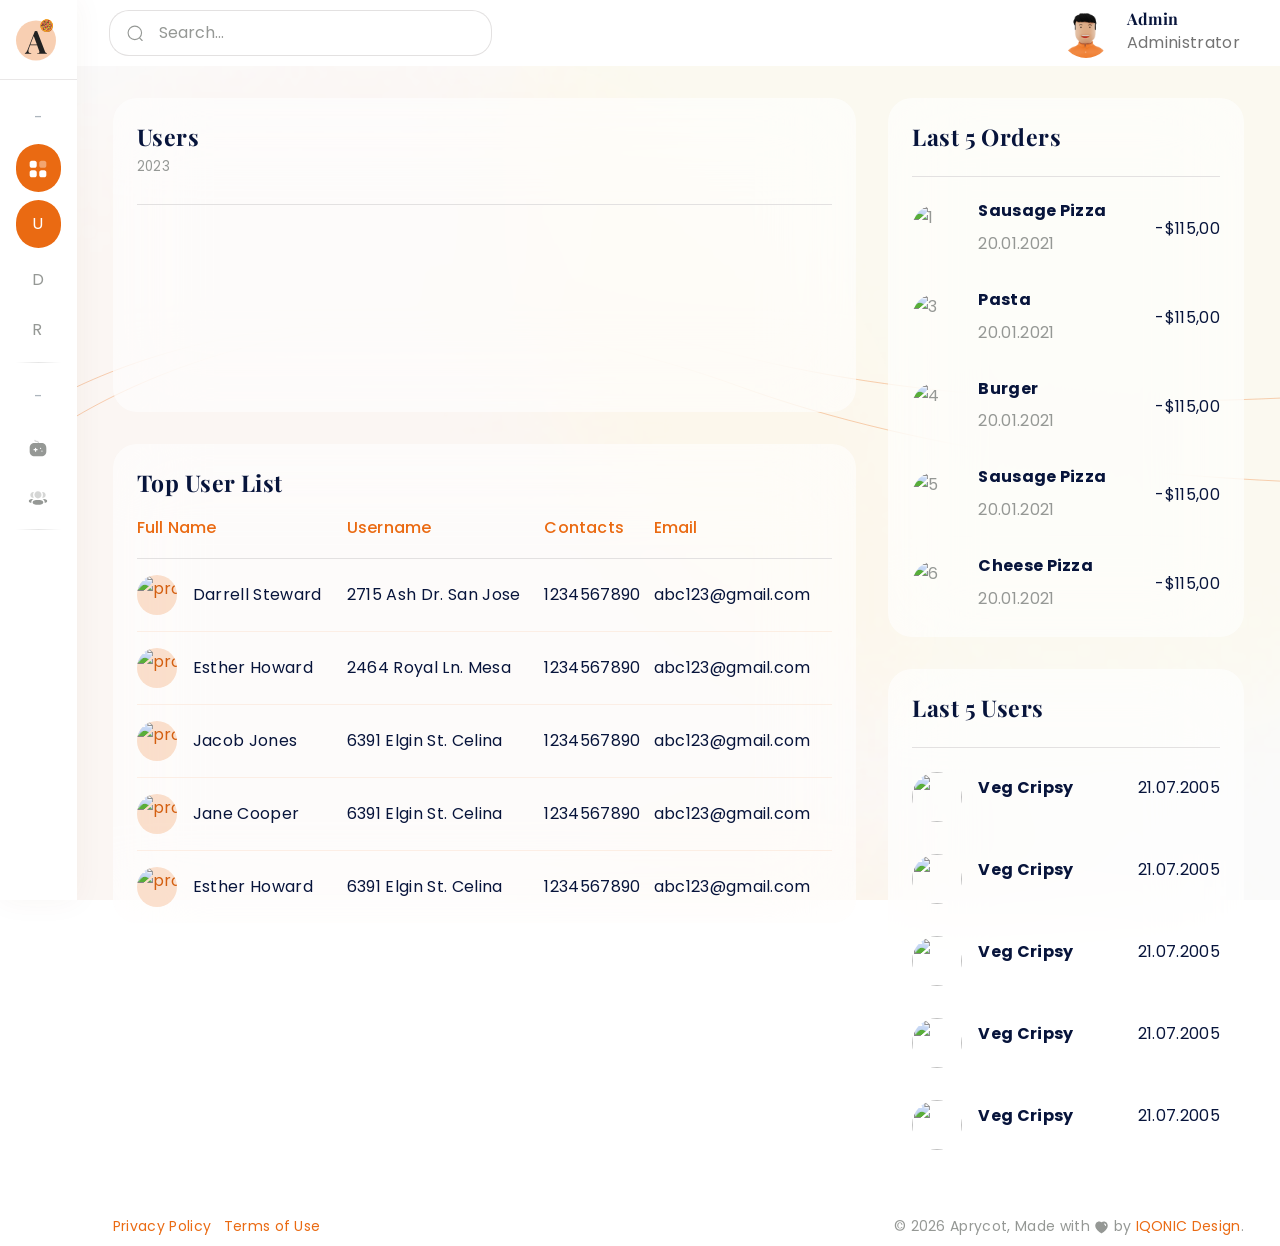
==== commit d8ae1f43: "commit" ====
--- a/dashboard/index.html
+++ b/dashboard/index.html
@@ -5,7 +5,6 @@
   <meta charset="utf-8" />
   <meta name="viewport" content="width=device-width, initial-scale=1, shrink-to-fit=no" />
   <title>Aprycot | Restaurant Management Admin Template</title>
-
 
   <!-- Favicon -->
   <link rel="shortcut icon" href="../assets/images/favicon.ico" />
@@ -2595,7 +2594,7 @@
                 </a>
               </li>
               <li class="nav-item">
-                <a class="nav-link " href="../dashboard/admin-dashboard.html">
+                <a class="nav-link" href="../dashboard/admin-dashboard.html">
                   <i class="icon">
                     <svg xmlns="http://www.w3.org/2000/svg" width="10" viewBox="0 0 24 24" fill="currentColor">
                       <g>
@@ -2827,10 +2826,6 @@
           <li>
             <hr class="hr-horizontal" />
           </li>
-
-
-
-
         </ul>
         <!-- Sidebar Menu End -->
       </div>
@@ -4105,8 +4100,6 @@
           </button>
           <div class="collapse navbar-collapse" id="navbarSupportedContent">
             <ul class="navbar-nav ms-auto align-items-center navbar-list mb-2 mb-lg-0">
-
-
               <li class="nav-item dropdown">
                 <a class="nav-link py-0 d-flex align-items-center" href="#" id="navbarDropdown" role="button"
                   data-bs-toggle="dropdown" aria-expanded="false">
@@ -4114,14 +4107,10 @@
                     class="img-fluid avatar avatar-50 avatar-rounded" />
                   <div class="caption ms-3 d-none d-md-block">
                     <h6 class="mb-0 caption-title">Admin</h6>
-                    <p class="mb-0 caption-sub-title">
-                      Administrator
-                    </p>
+                    <p class="mb-0 caption-sub-title">Administrator</p>
                   </div>
                 </a>
                 <ul class="dropdown-menu dropdown-menu-end" aria-labelledby="navbarDropdown">
-
-
                   <li>
                     <a class="dropdown-item logOut" href="../dashboard/auth/sign-in.html">Logout</a>
                   </li>
@@ -4155,7 +4144,7 @@
             data-iq-trigger="scroll" data-iq-ease="none">
             <div class="card-header border-0 pb-0">
               <div class="header-title">
-                <h4 class="card-title">Top Delivery List</h4>
+                <h4 class="card-title">Top User List</h4>
               </div>
             </div>
             <div class="card-body py-0">
@@ -4238,7 +4227,6 @@
           </div>
         </div>
         <div class="col-lg-5 col-xl-4">
-
           <div class="card" data-iq-gsap="onStart" data-iq-opacity="0" data-iq-position-y="-40" data-iq-duration=".6"
             data-iq-delay="1" data-iq-trigger="scroll" data-iq-ease="none">
             <div class="card-header">
@@ -4301,10 +4289,10 @@
               </div>
             </div>
           </div>
-          <div class="card " data-iq-gsap="onStart" data-iq-opacity="0" data-iq-position-y="-40" data-iq-duration=".6"
+          <div class="card" data-iq-gsap="onStart" data-iq-opacity="0" data-iq-position-y="-40" data-iq-duration=".6"
             data-iq-delay=".9" data-iq-trigger="scroll" data-iq-ease="none">
             <div class="card-header">
-              <h4 class="card-title">Last 5 Deliveries</h4>
+              <h4 class="card-title">Last 5 Users</h4>
             </div>
             <div class="card-body LastDel">
               <div class="d-flex align-items-center mb-5">
@@ -4316,7 +4304,6 @@
                     <h6 class="heading-title fw-bolder">Veg Cripsy</h6>
                     <h6 class="heading-title">21.07.2005</h6>
                   </div>
-
                 </div>
               </div>
               <div class="d-flex align-items-center mb-5">
@@ -4328,7 +4315,6 @@
                     <h6 class="heading-title fw-bolder">Veg Cripsy</h6>
                     <h6 class="heading-title">21.07.2005</h6>
                   </div>
-
                 </div>
               </div>
               <div class="d-flex align-items-center mb-5">
@@ -4340,7 +4326,6 @@
                     <h6 class="heading-title fw-bolder">Veg Cripsy</h6>
                     <h6 class="heading-title">21.07.2005</h6>
                   </div>
-
                 </div>
               </div>
               <div class="d-flex align-items-center mb-5">
@@ -4352,7 +4337,6 @@
                     <h6 class="heading-title fw-bolder">Veg Cripsy</h6>
                     <h6 class="heading-title">21.07.2005</h6>
                   </div>
-
                 </div>
               </div>
               <div class="d-flex align-items-center">
@@ -4364,10 +4348,8 @@
                     <h6 class="heading-title fw-bolder">Veg Cripsy</h6>
                     <h6 class="heading-title">21.07.2005</h6>
                   </div>
-
                 </div>
               </div>
-
             </div>
           </div>
         </div>
@@ -4442,11 +4424,11 @@
   <!-- moment JavaScript -->
   <script src="../assets/vendor/moment.min.js"></script>
   <script>
-    const logOut = document.querySelector(".logOut")
+    const logOut = document.querySelector(".logOut");
     logOut.addEventListener("click", () => {
-      localStorage.removeItem("token")
-      localStorage.removeItem("role")
-    })
+      localStorage.removeItem("token");
+      localStorage.removeItem("role");
+    });
   </script>
   <script type="text/javascript" src="https://cdn.jsdelivr.net/npm/chart.js@3.7.0/dist/chart.min.js"></script>
 
@@ -4454,14 +4436,37 @@
     const token = localStorage.getItem("token");
 
     const labels = [
-      "All Deliveries", "Pending", "Accepted", "Cancelled"
+      "Jan",
+      "Feb",
+      "Mar",
+      "Apr",
+      "May",
+      "Jun",
+      "Jul",
+      "Aug",
+      "Sep",
+      "Oct",
+      "Nov",
+      "Dec",
     ];
     let dataAll = [];
+    let January = [];
+    let February = [];
+    let March = [];
+    let April = [];
+    let May = [];
+    let June = [];
+    let July = [];
+    let August = [];
+    let September = [];
+    let October = [];
+    let November = [];
+    let December = [];
 
     fetch("http://localhost:5000/api/userStatistics", {
         method: "GET",
         headers: {
-          "Authorization": `Bearer ${token}`
+          Authorization: `Bearer ${token}`,
         },
       })
       .then((res) => {
@@ -4469,8 +4474,46 @@
       })
       .then(async (data) => {
         if (data) {
-          await Object.values(data).forEach((element) => {
-            dataAll.push(element)
+          await data.allUsers.forEach((element) => {
+            console.log(element.createdAt.split("-")[1]);
+            element.createdAt.split("-")[1] == "01" ?
+              January.push(element) : [];
+            element.createdAt.split("-")[1] == "02" ?
+              February.push(element) : [];
+            element.createdAt.split("-")[1] == "03" ?
+              March.push(element) : [];
+            element.createdAt.split("-")[1] == "04" ?
+              April.push(element) : [];
+            element.createdAt.split("-")[1] == "05" ?
+              May.push(element) : [];
+            element.createdAt.split("-")[1] == "06" ?
+              June.push(element) : [];
+            element.createdAt.split("-")[1] == "07" ?
+              July.push(element) : [];
+            element.createdAt.split("-")[1] == "08" ?
+              August.push(element) : [];
+            element.createdAt.split("-")[1] == "09" ?
+              September.push(element) : [];
+            element.createdAt.split("-")[1] == "10" ?
+              October.push(element) : [];
+            element.createdAt.split("-")[1] == "11" ?
+              November.push(element) : [];
+            element.createdAt.split("-")[1] == "12" ?
+              December.push(element) : [];
+            dataAll.push(
+              January.length,
+              February.length,
+              March.length,
+              April.length,
+              May.length,
+              June.length,
+              July.length,
+              August.length,
+              September.length,
+              October.length,
+              November.length,
+              December.length
+            );
           });
         }
       })
